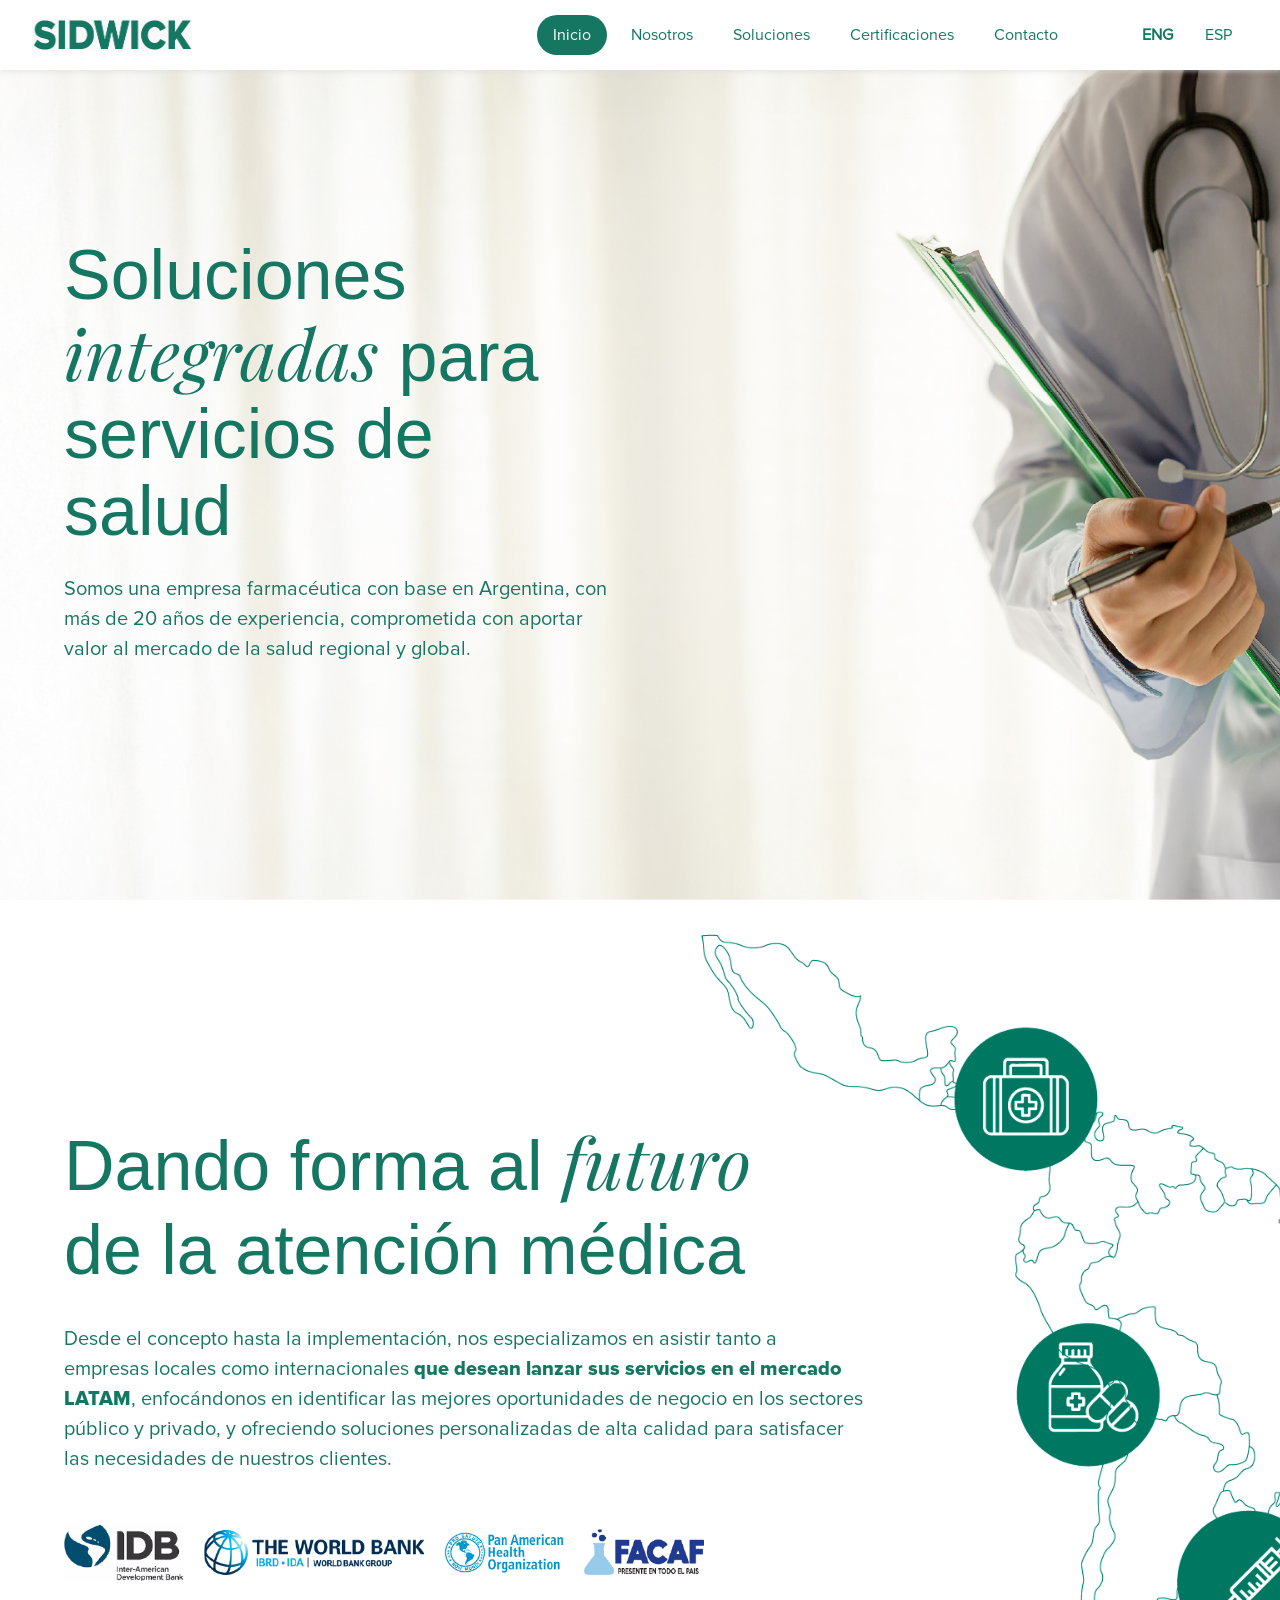
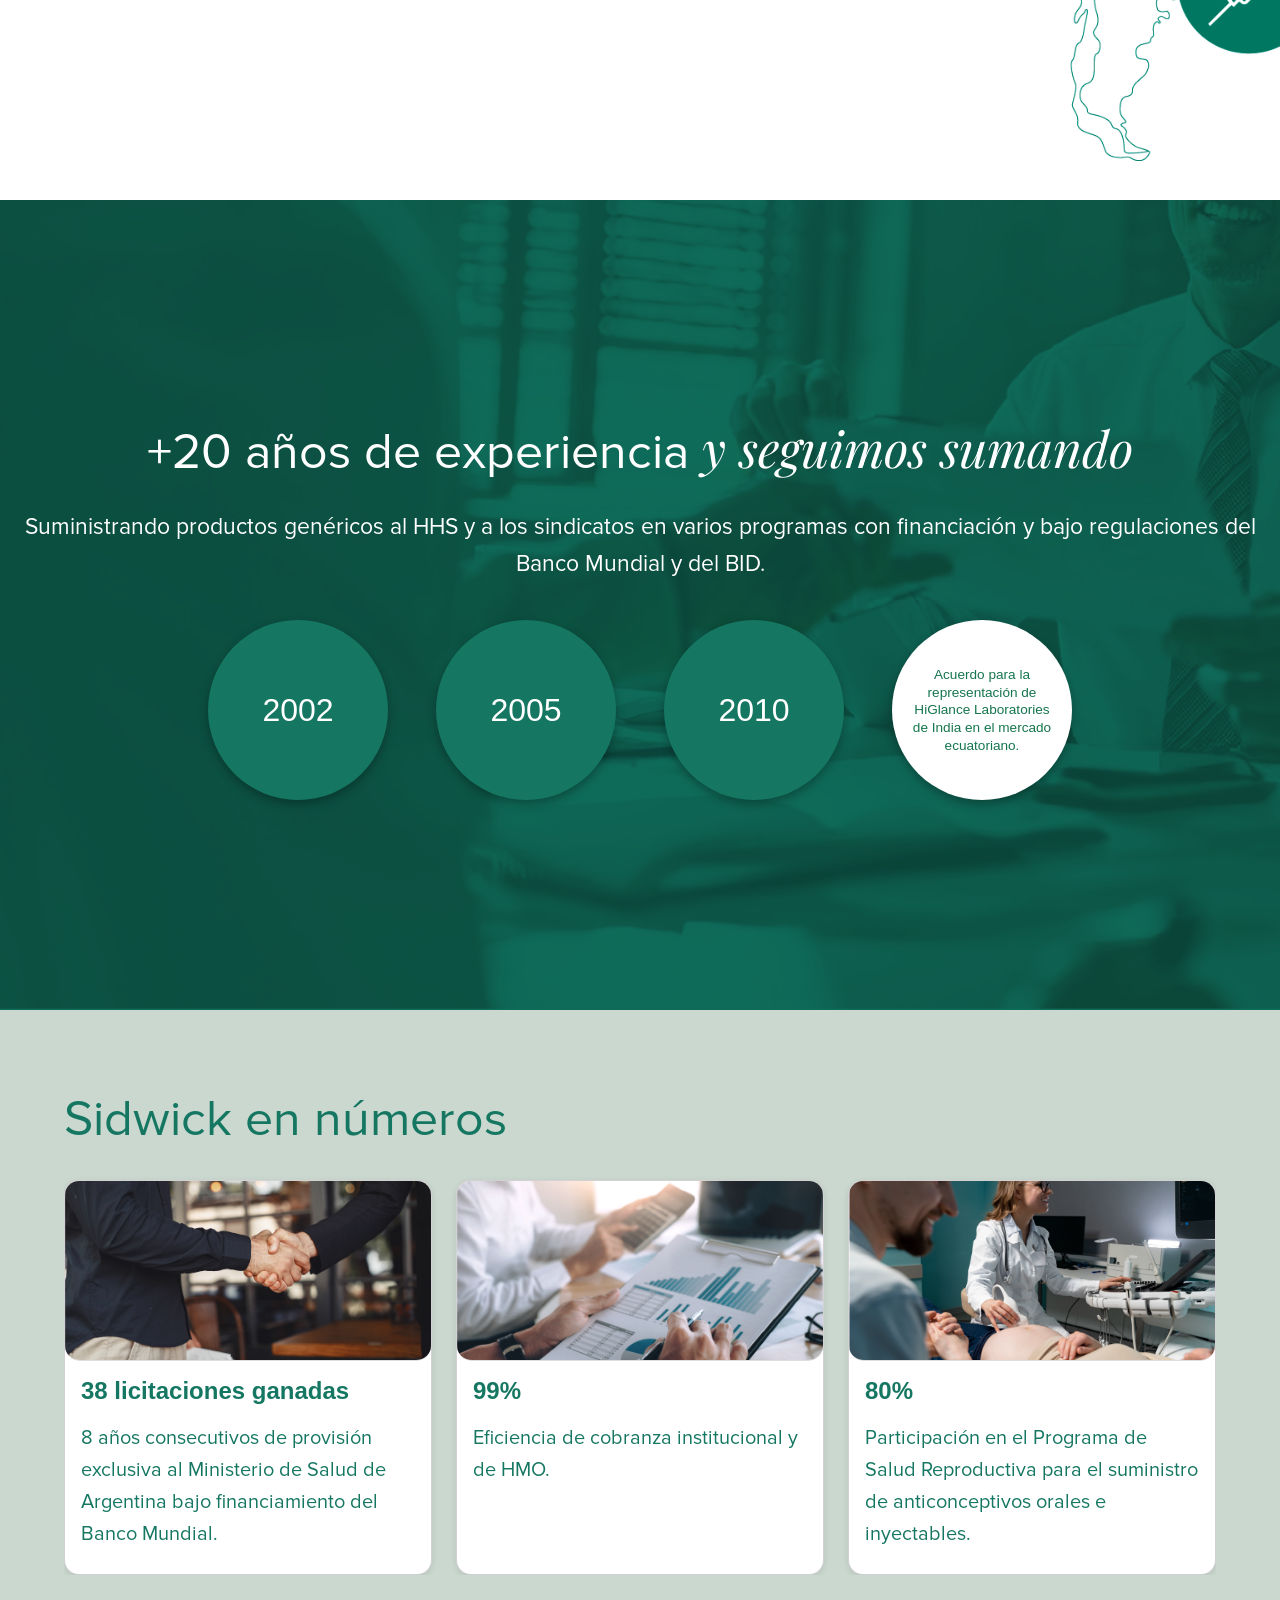
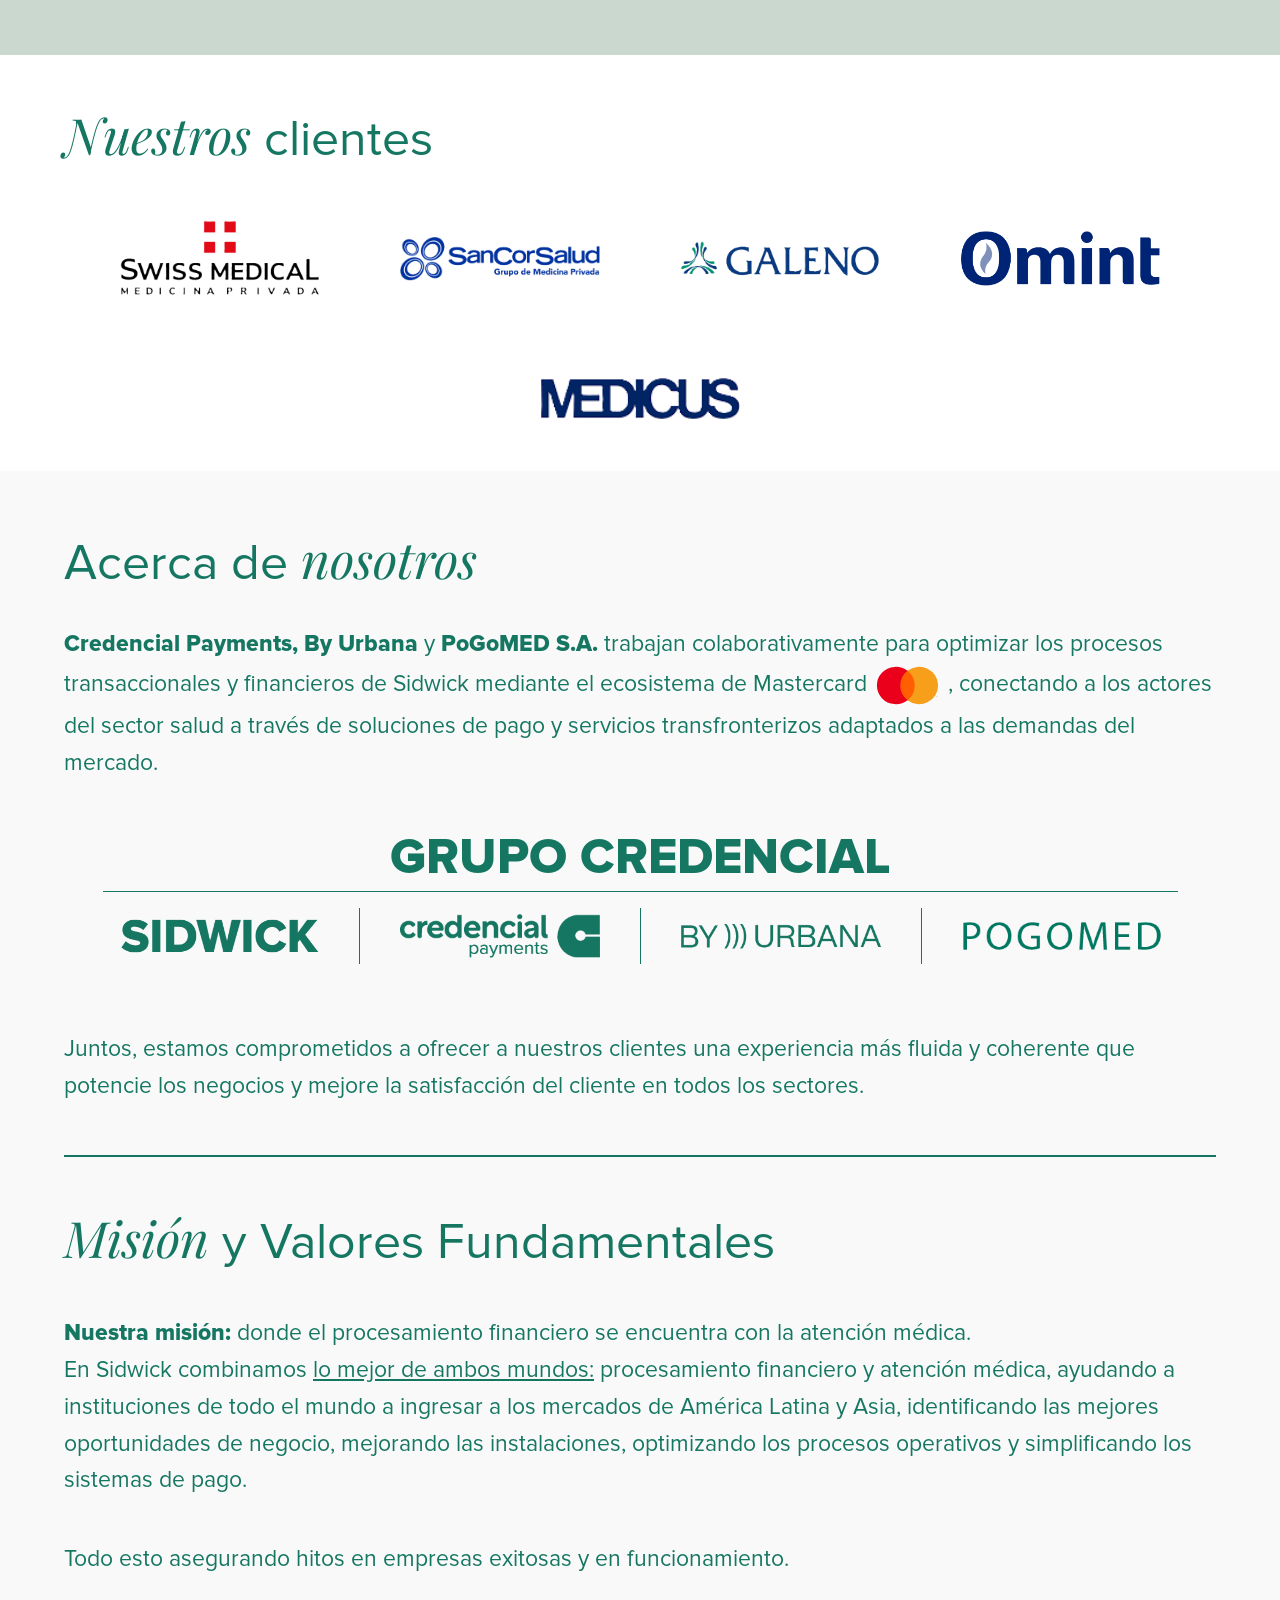
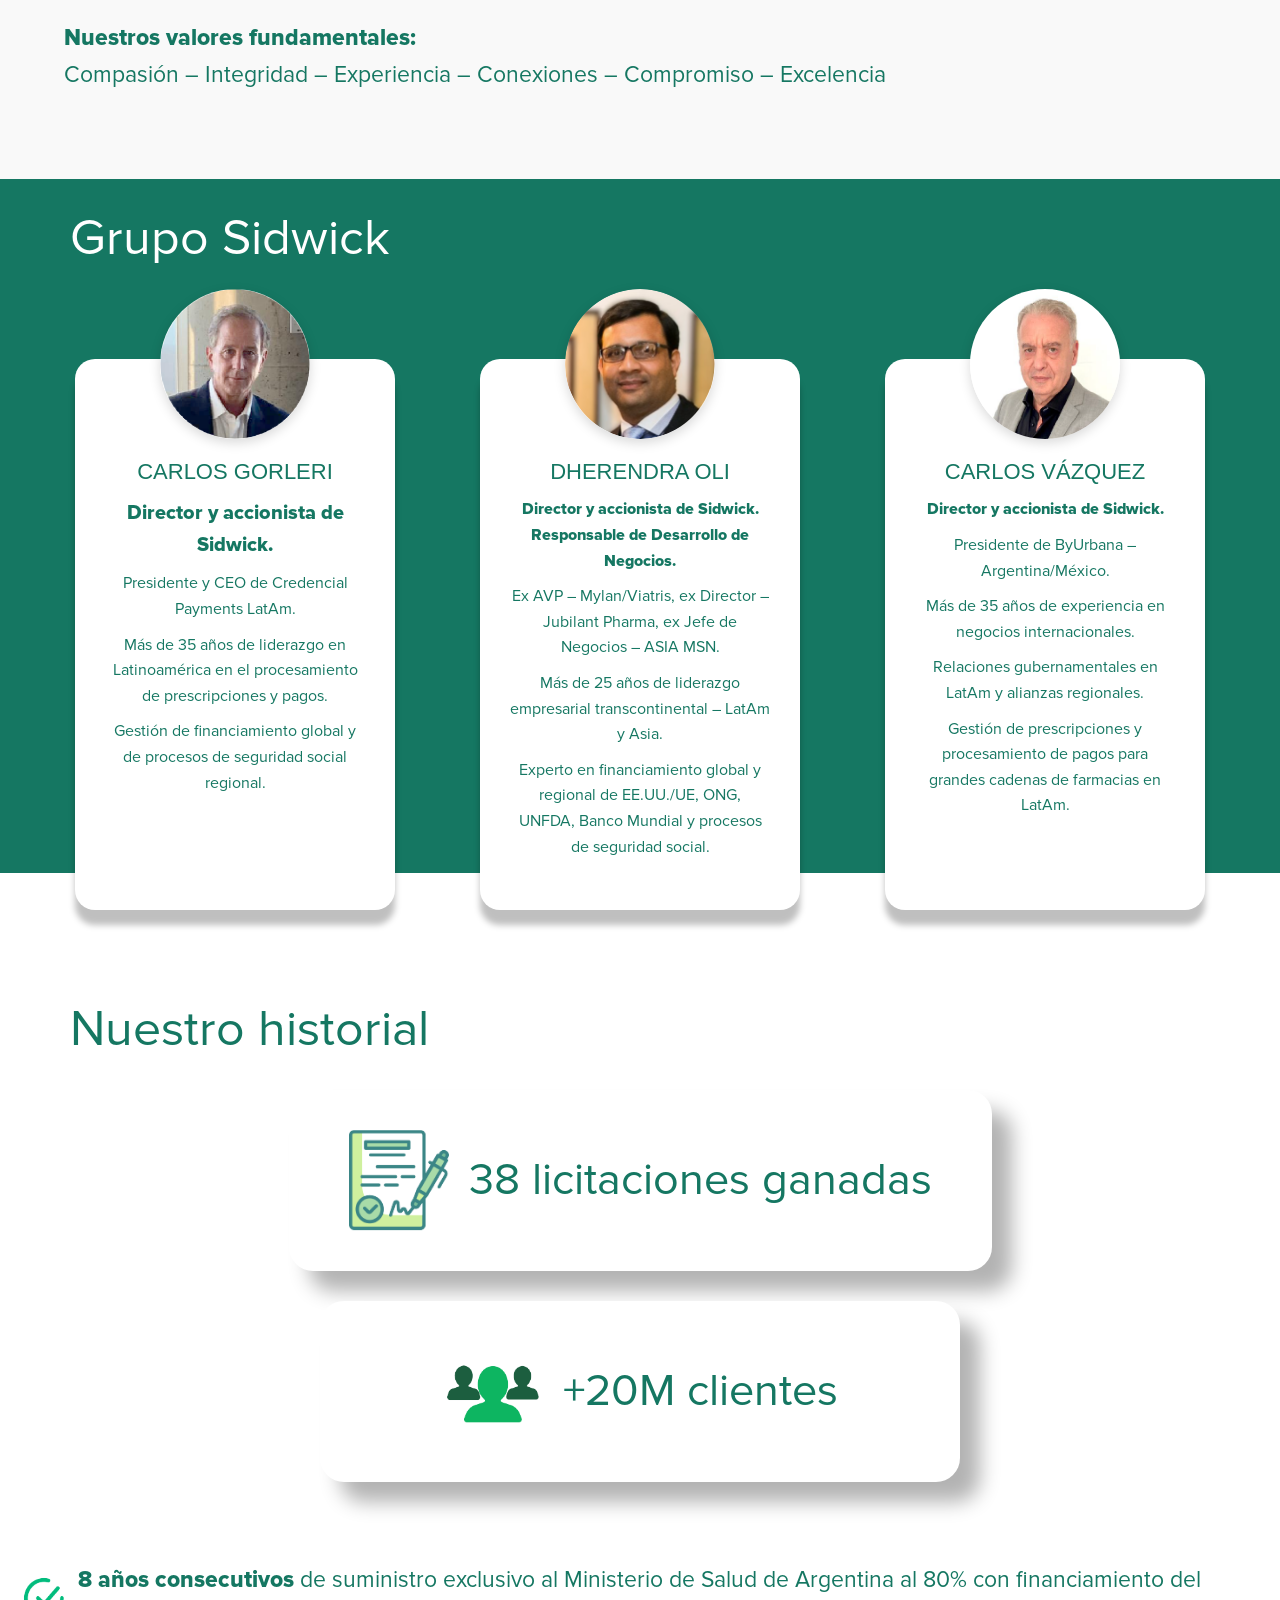
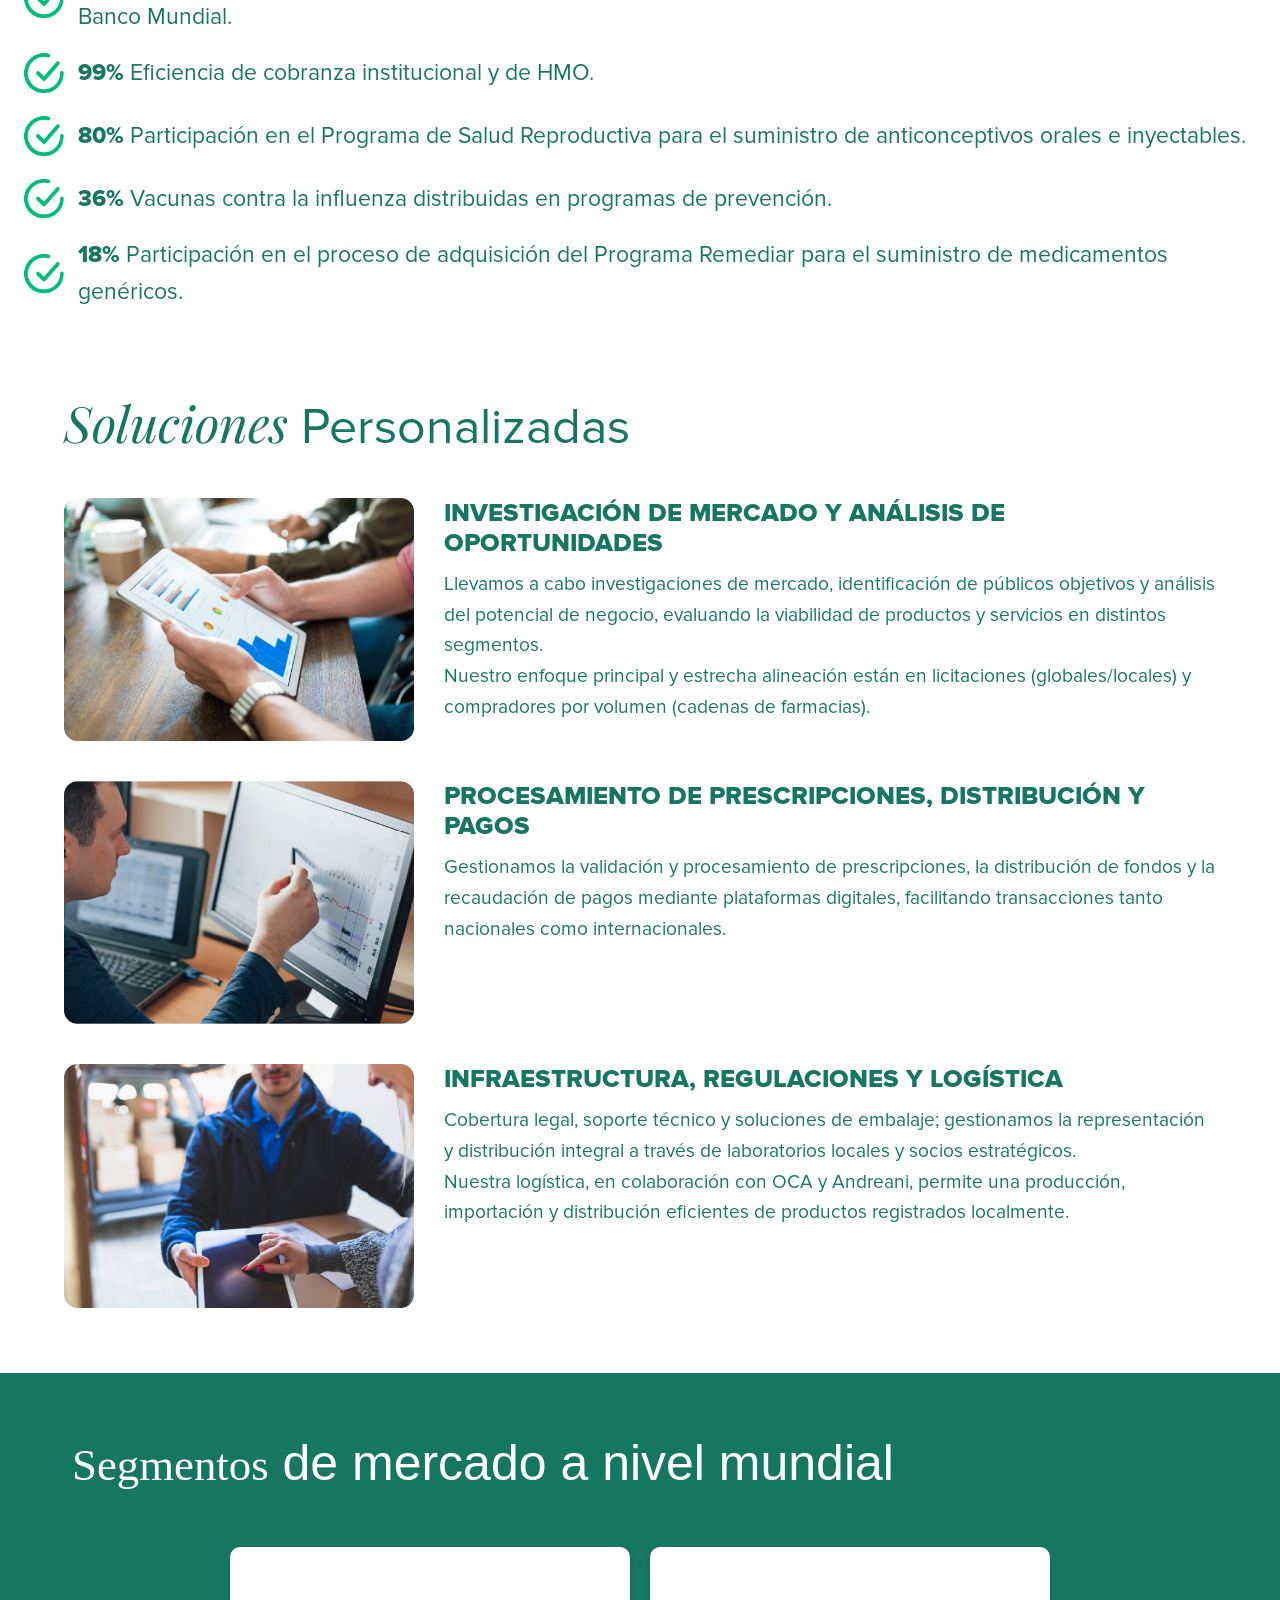
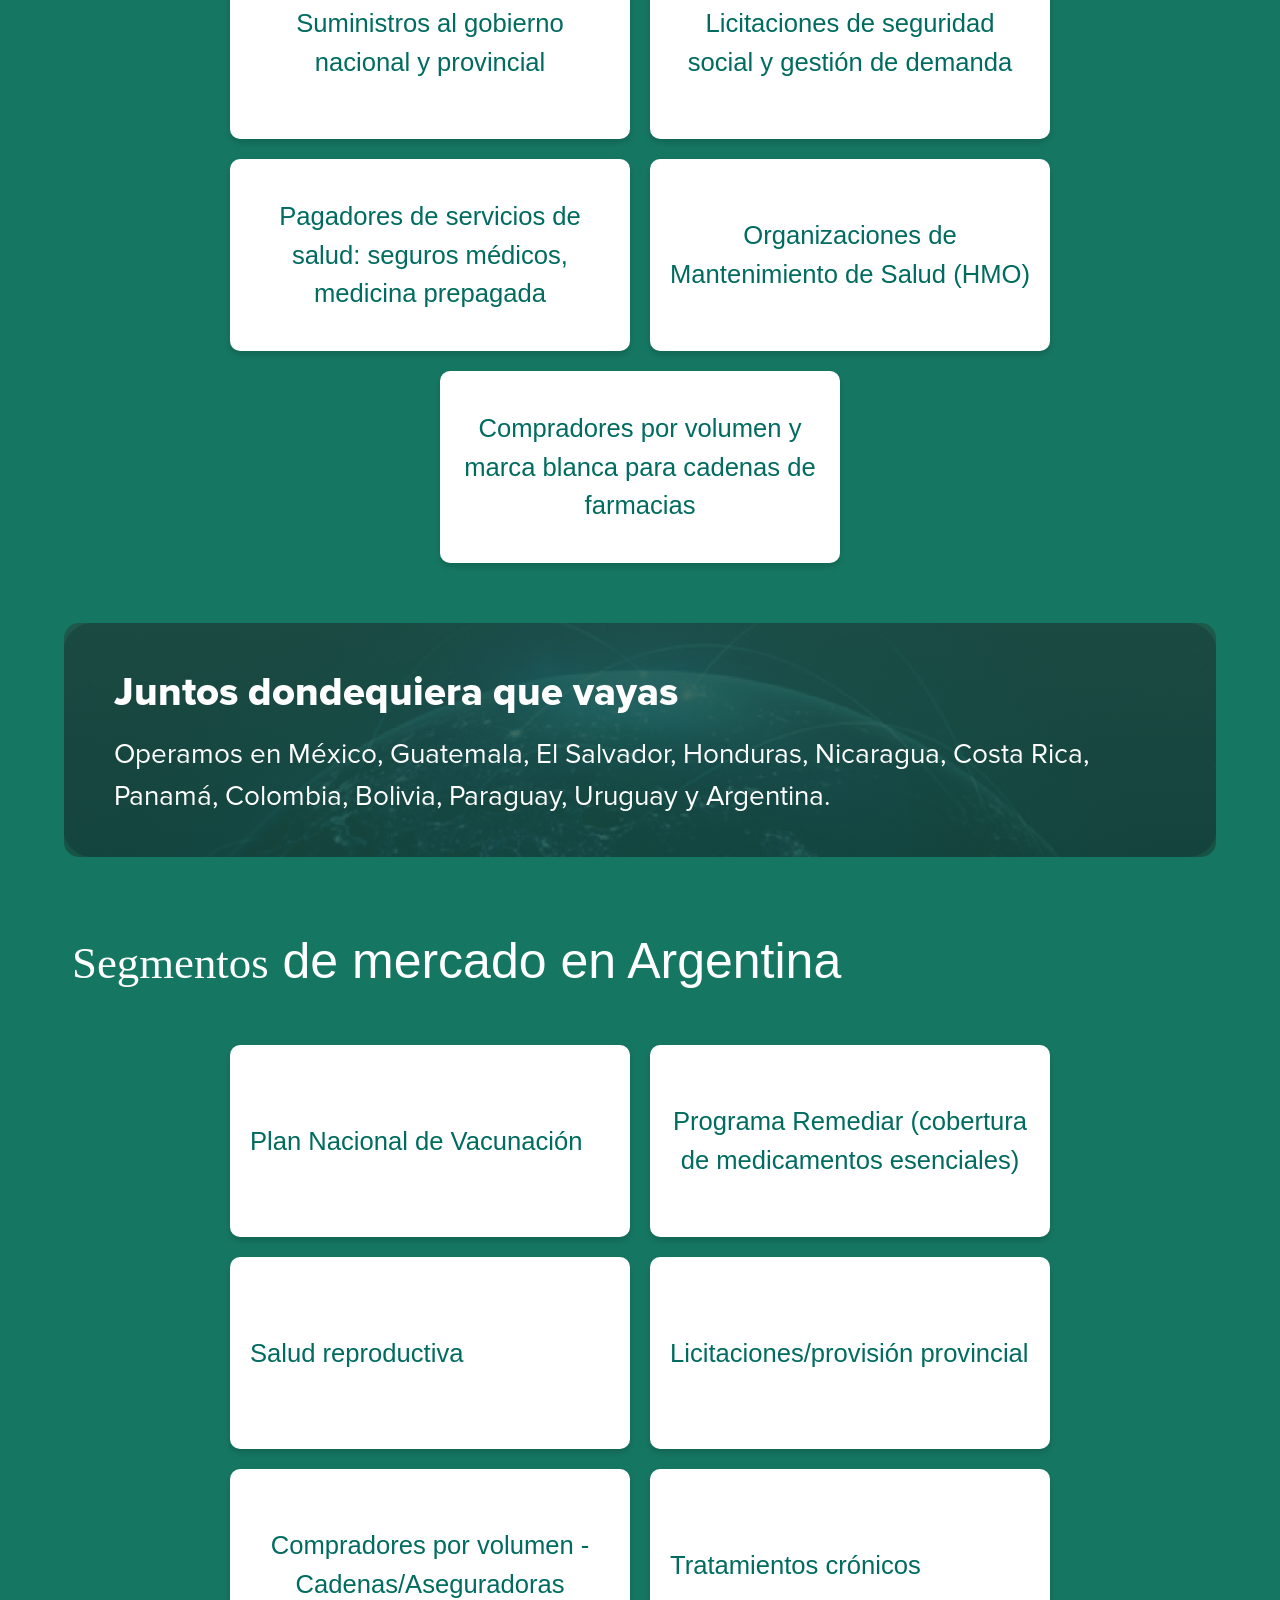
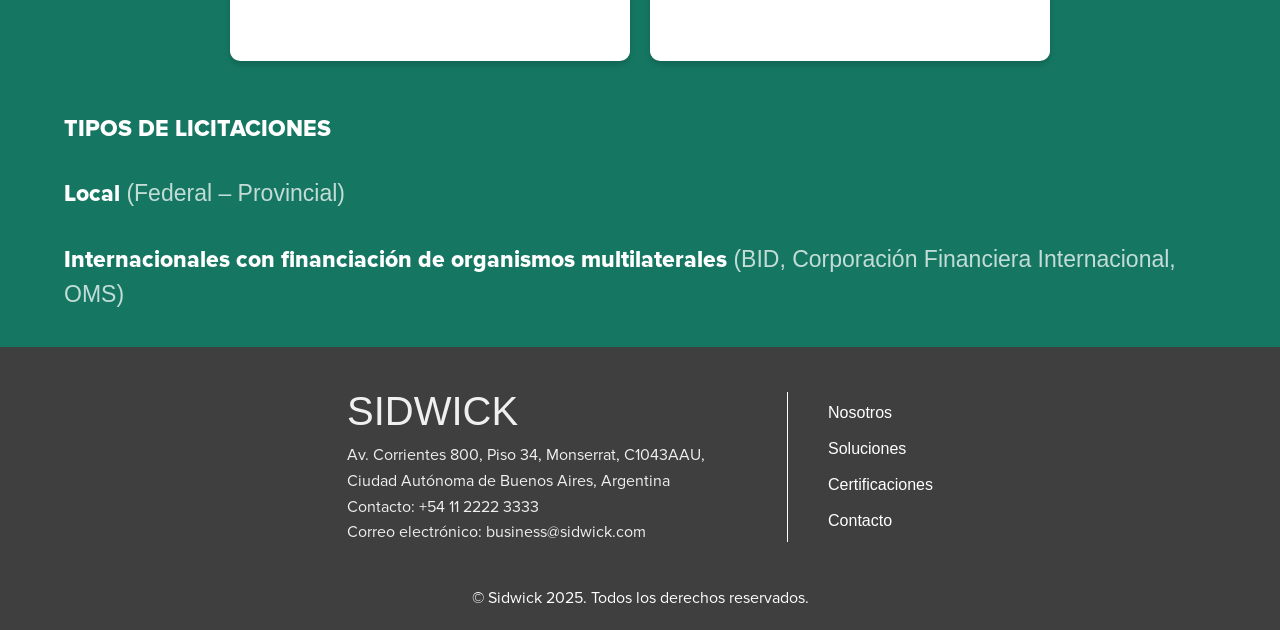
==== index-es.html @ 3ba82e55 "altera~ção nas fontes" ====
<!DOCTYPE html>
<html lang="es" && lang="es">

<head>
    <meta charset="UTF-8">
    <meta name="viewport" content="width=device-width, initial-scale=1.0">
    <meta http-equiv="X-UA-Compatible" content="IE=edge" />
    <meta name="description" content="Sidwick - Integrated solutions for health services">
    <meta name="keywords" content="Sidwick, Health Services, Solutions, Pharmaceuticals, Healthcare">
    <meta name="author" content="Sidwick Team">
    <meta name="theme-color" content="#157762;">

    <!-- Nome e imagem da guia -->
    <title>Sidwick</title>
    <link rel="icon" href="./images/favicon.png" type="image/png">

    <!-- Animação -->
    <link href="https://cdn.jsdelivr.net/npm/bootstrap@5.3.3/dist/css/bootstrap.min.css" rel="stylesheet">

    <!-- Preloads -->

    <!-- CSS -->
    <link rel="stylesheet" href="./css/header.css">
    <link rel="stylesheet" href="./css/main.css">
    <link rel="stylesheet" href="./css/home.css">
    <link rel="stylesheet" href="./css/about-us.css">
    <link rel="stylesheet" href="./css/solutions.css">
    <link rel="stylesheet" href="./css/certifications.css">
    <link rel="stylesheet" href="./css/footer.css">
</head>

<body>
    <header id="nav">
        <div class="image-logo-nav">
            <a href="index.html" target="_self">
                <img src="./images/logo.png" alt="Logotipo de Sidwick" title="Logotipo de Sidwick">
            </a>
        </div>
        <nav id="menu">
            <div class="menu-content">
                <ul class="navbar-list">
                    <li class="active"><a href="#home" target="_self">Inicio</a></li>
                    <li><a href="#about-us" target="_self">Nosotros</a></li>
                    <li><a href="#solutions" target="_self">Soluciones</a></li>
                    <li><a href="#certifications" target="_self">Certificaciones</a></li>
                    <li><a href="#footer" target="_self">Contacto</a></li>
                </ul>
                <div class="language-selector">
                    <button class="language-button selected" data-lang="en" id="btn-en">ENG</button>
                    <div class="language-divider"></div>
                    <button class="language-button" data-lang="es" id="btn-es">ESP</button>
                </div>
            </div>
        </nav>
        <button id="buttonMobile">&#9776;</button>
    </header>

    <main>
        <section class="home" id="home">
            <!-- Sección 1 -->
            <section class="home-1">
                <div class="overlay-text overlay-text-1 overlay-text-es">
                    <h1 class="highlight">Soluciones <span class="font-style">integradas</span> para servicios de salud
                    </h1>
                    <br>
                    <p class="highlight">Somos una empresa farmacéutica con base en Argentina, con más de 20 años de
                        experiencia, comprometida con aportar valor al mercado de la salud regional y global.</p>
                </div>
            </section>

            <!-- Sección 2 -->
            <section class="home-2">
                <div class="overlay-text-2">
                    <h1 class="highlight">Dando forma al <span class="font-style">futuro<br /></span> de la atención
                        médica</h1>
                    <br>
                    <p class="highlight">Desde el concepto hasta la implementación, nos especializamos en asistir tanto
                        a empresas locales como internacionales<span class="negrito"> que desean lanzar sus servicios en
                            el mercado LATAM</span>, enfocándonos en identificar las mejores oportunidades de negocio en
                        los sectores público y privado, y ofreciendo soluciones personalizadas de alta calidad para
                        satisfacer las necesidades de nuestros clientes.</p>
                    <div class="icons-home-2">
                        <div class="icons-intern">
                            <img class="icons" src="./images/icon1.png" alt="">
                            <img class="twb" src="./images/icon2.png" alt="">
                        </div>
                        <div class="icons-intern">
                            <img class="icons" src="./images/icon3.png" alt="">
                            <img class="icons" src="./images/icon4.png" alt="">
                        </div>
                    </div>
                </div>
            </section>

            <!-- Sección 3 -->
            <section class="home-3">
                <div class="background-overlay"></div>
                <div class="overlay-text">
                    <div class="text-content">
                        <h2>+20 años de experiencia <span class="font-style">y seguimos sumando</span></h2>
                        <p>Suministrando productos genéricos al HHS y a los sindicatos en varios programas con
                            financiación y bajo regulaciones del Banco Mundial y del BID.</p>
                        <div class="circle-container">
                            <!-- 2002 sin reverso -->
                            <div class="flip-card">
                                <div class="flip-inner">
                                    <div class="flip-front circle circle1">2002</div>
                                    <div class="flip-back circle circle-back--empty">text</div>
                                </div>
                            </div>
                            <!-- 2005 sin reverso -->
                            <div class="flip-card">
                                <div class="flip-inner">
                                    <div class="flip-front circle circle2">2005</div>
                                    <div class="flip-back circle circle-back--empty">text</div>
                                </div>
                            </div>
                            <!-- 2010 sin reverso -->
                            <div class="flip-card">
                                <div class="flip-inner">
                                    <div class="flip-front circle circle3">2010</div>
                                    <div class="flip-back circle">text</div>
                                </div>
                            </div>
                            <!-- último: reverso con texto -->
                            <div class="flip-card">
                                <div class="flip-inner">
                                    <div class="flip-front circle circle4">Acuerdo para la representación de HiGlance
                                        Laboratories de India en el mercado ecuatoriano.</div>
                                    <div class="flip-back circle circle4" style="background-color: #157762;">
                                        <p style="font-size: 32px;color: #ffffff;">2025</p>
                                    </div>
                                </div>
                            </div>
                        </div>
                    </div>
                </div>
            </section>

            <!-- Sección 4 -->
            <section class="home-4">
                <div id="sidwickCarousel" class="carousel slide" data-bs-interval="6000" data-bs-pause="true">
                    <div class="carousel-inner">
                        <h2>Sidwick en números</h2>
                        <!-- Slide 1 -->
                        <div class="carousel-item active">
                            <div class="cards-grid">
                                <div class="card">
                                    <img src="./images/img4.png" alt="38 licitaciones ganadas">
                                    <h3>38 licitaciones ganadas</h3>
                                    <p>8 años consecutivos de provisión exclusiva al Ministerio de Salud de Argentina
                                        bajo financiamiento del Banco Mundial.</p>
                                </div>
                                <div class="card">
                                    <img src="./images/img5.png" alt="99%">
                                    <h3>99%</h3>
                                    <p>Eficiencia de cobranza institucional y de HMO.</p>
                                </div>
                                <div class="card">
                                    <img src="./images/img6.png" alt="80%">
                                    <h3>80%</h3>
                                    <p>Participación en el Programa de Salud Reproductiva para el suministro de
                                        anticonceptivos orales e inyectables.</p>
                                </div>
                            </div>
                        </div>
                        <!-- Slide 2 -->
                        <div class="carousel-item">
                            <div class="cards-grid">
                                <div class="card">
                                    <img src="./images/img4.png" alt="38 licitaciones ganadas">
                                    <h3>38 licitaciones ganadas</h3>
                                    <p>8 años consecutivos de provisión exclusiva al Ministerio de Salud de Argentina
                                        bajo financiamiento del Banco Mundial.</p>
                                </div>
                                <div class="card">
                                    <img src="./images/img5.png" alt="99%">
                                    <h3>99%</h3>
                                    <p>Eficiencia de cobranza institucional y de HMO.</p>
                                </div>
                                <div class="card">
                                    <img src="./images/img6.png" alt="80%">
                                    <h3>80%</h3>
                                    <p>Participación en el Programa de Salud Reproductiva para el suministro de
                                        anticonceptivos orales e inyectables.</p>
                                </div>
                            </div>
                        </div>
                        <!-- Slide 3 -->
                        <div class="carousel-item">
                            <div class="cards-grid">
                                <div class="card">
                                    <img src="./images/img4.png" alt="38 licitaciones ganadas">
                                    <h3>38 licitaciones ganadas</h3>
                                    <p>8 años consecutivos de provisión exclusiva al Ministerio de Salud de Argentina
                                        bajo financiamiento del Banco Mundial.</p>
                                </div>
                                <div class="card">
                                    <img src="./images/img5.png" alt="99%">
                                    <h3>99%</h3>
                                    <p>Eficiencia de cobranza institucional y de HMO.</p>
                                </div>
                                <div class="card">
                                    <img src="./images/img6.png" alt="80%">
                                    <h3>80%</h3>
                                    <p>Participación en el Programa de Salud Reproductiva para el suministro de
                                        anticonceptivos orales e inyectables.</p>
                                </div>
                            </div>
                        </div>
                    </div>
                </div>
            </section>

            <!-- Sección 5 -->
            <section class="home-5">
                <div class="overlay-text-2">
                    <h2><span class="font-style">Nuestros</span> clientes</h2>
                </div>
                <div class="gallery">
                    <img src="./images/logo-swiss-medical.png" alt="Swiss Medical">
                    <img src="./images/logo-sancor-salud.webp" alt="Sancor Salud">
                    <img src="./images/logo-galeno.png" alt="Galeno">
                    <img src="./images/logo-omint.png" alt="Omint">
                    <img src="./images/logo-medicus.png" alt="Medicus">
                </div>
            </section>
        </section>

        <!-- Sobre nosotros -->
        <section class="about-us" id="about-us">
            <section class="about-us-first-container">
                <div class="about-us-header">
                    <h2>Acerca de <span class="font-style">nosotros</span></h2>
                    <p><span class="negrito">Credencial Payments, By Urbana</span> y <span class="negrito">PoGoMED
                            S.A.</span> trabajan colaborativamente para optimizar los procesos transaccionales y
                        financieros de Sidwick mediante el ecosistema de Mastercard<span class="icon-mastercard"><img
                                src="./images/mc_symbol.svg" alt="" aria-hidden="true"></span>, conectando a los actores
                        del sector salud a través de soluciones de pago y servicios transfronterizos adaptados a las
                        demandas del mercado.</p>
                </div>
                <section class="about-us-first-section">
                    <h3 class="about-us-title">GRUPO CREDENCIAL</h3>
                    <div class="about-us-logos">
                        <img src="./images/logo.png" alt="Credencial Payments" />
                        <div class="about-us-vdivider"></div>
                        <img src="./images/img-credencial.png" alt="Credencial Payments" />
                        <div class="about-us-vdivider"></div>
                        <img src="./images/img-byurbana.png" alt="By Urbana" />
                        <div class="about-us-vdivider"></div>
                        <img src="./images/img-pogomed.png" alt="Pogomed" />
                    </div>
                </section>
                <div class="about-us-text">
                    <p class="line">Juntos, estamos comprometidos a ofrecer a nuestros clientes una experiencia más
                        fluida y coherente que potencie los negocios y mejore la satisfacción del cliente en todos los
                        sectores.</p>
                </div>
            </section>

            <!-- Misión y Valores Fundamentales -->
            <section class="about-us-second-container">
                <div class="about-us-second-header font-es">
                    <h2><span class="font-style">Misión</span> y Valores Fundamentales</h2>
                    <div class="text-content" style="font-size: 23px;">
                        <p style="font-size: 23px;"><span class="negrito">Nuestra misión:</span> donde el procesamiento financiero se encuentra
                            con la atención médica.<br>En Sidwick combinamos <u>lo mejor de ambos mundos:</u>
                            procesamiento financiero y atención médica, ayudando a instituciones de todo el mundo a
                            ingresar a los mercados de América Latina y Asia, identificando las mejores oportunidades de
                            negocio, mejorando las instalaciones, optimizando los procesos operativos y simplificando
                            los sistemas de pago.</p>
                    </div>
                    <div class="text-content" style="font-size: 23px;">
                        <p style="font-size: 23px;">Todo esto asegurando hitos en empresas exitosas y en funcionamiento.</p>
                    </div>
                    <div class="text-content" style="font-size: 23px;">
                        <p style="font-size: 23px;"><span class="negrito">Nuestros valores fundamentales:</span><br>Compasión – Integridad –
                            Experiencia – Conexiones – Compromiso – Excelencia</p>
                    </div>
                </div>
            </section>

            <!-- Grupo Sidwick -->
            <section class="group">
                <h2>Grupo Sidwick</h2>
                <div class="perfil">
                    <div class="person">
                        <img src="./images/perfil1.png" alt="Carlos Gorleri">
                        <h3>CARLOS GORLERI</h3>
                        <p class="negrito" style="font-size:20px; font-weight: bold;">Director y accionista de Sidwick.
                        </p>
                        <p>Presidente y CEO de Credencial Payments LatAm.</p>
                        <p>Más de 35 años de liderazgo en Latinoamérica en el procesamiento de prescripciones y pagos.
                        </p>
                        <p>Gestión de financiamiento global y de procesos de seguridad social regional.</p>
                    </div>
                    <div class="person">
                        <img src="./images/perfil2.png" alt="Dherendra Oli">
                        <h3>DHERENDRA OLI</h3>
                        <p class="negrito">Director y accionista de Sidwick. Responsable de Desarrollo de Negocios.</p>
                        <p>Ex AVP – Mylan/Viatris, ex Director – Jubilant Pharma, ex Jefe de Negocios – ASIA MSN.</p>
                        <p>Más de 25 años de liderazgo empresarial transcontinental – LatAm y Asia.</p>
                        <p>Experto en financiamiento global y regional de EE.UU./UE, ONG, UNFDA, Banco Mundial y
                            procesos de seguridad social.</p>
                    </div>
                    <div class="person">
                        <img src="./images/perfil3.png" alt="Carlos Vázquez">
                        <h3>CARLOS VÁZQUEZ</h3>
                        <p class="negrito">Director y accionista de Sidwick.</p>
                        <p>Presidente de ByUrbana – Argentina/México.</p>
                        <p>Más de 35 años de experiencia en negocios internacionales.</p>
                        <p>Relaciones gubernamentales en LatAm y alianzas regionales.</p>
                        <p>Gestión de prescripciones y procesamiento de pagos para grandes cadenas de farmacias en
                            LatAm.</p>
                    </div>
                </div>
            </section>

            <!-- Nuestro historial -->
            <section class="our-track-record">
                <h2>Nuestro historial</h2>
                <div class="stats">
                    <div class="stat-box">
                        <img src="./images/sticky-contract.png" alt="Icono de licitaciones" class="stat-icon" />
                        <span>38 licitaciones ganadas</span>
                    </div>
                    <div class="stat-box">
                        <img src="./images/sticky-group.png" alt="Icono de clientes" class="stat-icon" />
                        <span>+20M clientes</span>
                    </div>
                </div>
                <ul class="track-items">
                    <li class="teste">
                        <img src="./images/sticky-check.png" alt="icono de check" class="check-icon">
                        <p><span class="negrito">8 años consecutivos</span> de suministro exclusivo al Ministerio de
                            Salud de Argentina al 80% con financiamiento del Banco Mundial.</p>
                    </li>
                    <li>
                        <img src="./images/sticky-check.png" alt="icono de check" class="check-icon">
                        <p><span class="negrito">99%</span> Eficiencia de cobranza institucional y de HMO.</p>
                    </li>
                    <li>
                        <img src="./images/sticky-check.png" alt="icono de check" class="check-icon">
                        <p><span class="negrito">80%</span> Participación en el Programa de Salud Reproductiva para el
                            suministro de anticonceptivos orales e inyectables.</p>
                    </li>
                    <li>
                        <img src="./images/sticky-check.png" alt="icono de check" class="check-icon">
                        <p><span class="negrito">36%</span> Vacunas contra la influenza distribuidas en programas de
                            prevención.</p>
                    </li>
                    <li>
                        <img src="./images/sticky-check.png" alt="icono de check" class="check-icon">
                        <p><span class="negrito">18%</span> Participación en el proceso de adquisición del Programa
                            Remediar para el suministro de medicamentos genéricos.</p>
                    </li>
                </ul>
            </section>
        </section>

        <!-- Soluciones personalizadas -->
        <section class="solutions font-es" id="solutions">
            <h2 style="font-size: 50px;"><span class="font-style">Soluciones</span> Personalizadas</h2>
            <div class="solution-item">
                <img src="./images/img-solutions-1.png" alt="mercado">
                <div class="text-content">
                    <h3 class="negrito">Investigación de Mercado y Análisis de Oportunidades</h3>
                    <p>Llevamos a cabo investigaciones de mercado, identificación de públicos objetivos y análisis del
                        potencial de negocio, evaluando la viabilidad de productos y servicios en distintos
                        segmentos.<br>Nuestro enfoque principal y estrecha alineación están en licitaciones
                        (globales/locales) y compradores por volumen (cadenas de farmacias).</p>
                </div>
            </div>
            <div class="solution-item">
                <img src="./images/img-solutions-2.png" alt="negocios">
                <div class="text-content">
                    <h3 class="negrito">Procesamiento de Prescripciones, Distribución y Pagos</h3>
                    <p>Gestionamos la validación y procesamiento de prescripciones, la distribución de fondos y la
                        recaudación de pagos mediante plataformas digitales, facilitando transacciones tanto nacionales
                        como internacionales.</p>
                </div>
            </div>
            <div class="solution-item">
                <img src="./images/img-solutions-3.png" alt="infraestructura">
                <div class="text-content">
                    <h3 class="negrito">Infraestructura, Regulaciones y Logística</h3>
                    <p>Cobertura legal, soporte técnico y soluciones de embalaje; gestionamos la representación y
                        distribución integral a través de laboratorios locales y socios estratégicos.<br>Nuestra
                        logística, en colaboración con OCA y Andreani, permite una producción, importación y
                        distribución eficientes de productos registrados localmente.</p>
                </div>
            </div>
        </section>

        <!-- Segmentos de mercado a nivel mundial -->
        <section class="certifications" id="certifications">
            <h2><span class="font-pf">Segmentos</span> de mercado a nivel mundial</h2>
            <div class="MSW">
                <div class="boxes-container">
                    <div class="box">Suministros al gobierno nacional y provincial</div>
                    <div class="box">Licitaciones de seguridad social y gestión de demanda</div>
                    <div class="box">Pagadores de servicios de salud: seguros médicos, medicina prepagada</div>
                    <div class="box">Organizaciones de Mantenimiento de Salud (HMO)</div>
                    <div class="box">Compradores por volumen y marca blanca para cadenas de farmacias</div>
                </div>
            </div>
            <div class="together-box">
                <span style="font-size: 2.5rem;">Juntos dondequiera que vayas</span>
                <p>Operamos en México, Guatemala, El Salvador, Honduras, Nicaragua, Costa Rica, Panamá, Colombia,
                    Bolivia, Paraguay, Uruguay y Argentina.</p>
            </div>
            <h2><span class="font-pf">Segmentos</span> de mercado en Argentina</h2>
            <div class="MSA">
                <div class="boxes-container">
                    <div class="box">Plan Nacional de Vacunación</div>
                    <div class="box">Programa Remediar (cobertura de medicamentos esenciales)</div>
                    <div class="box">Salud reproductiva</div>
                    <div class="box">Licitaciones/provisión provincial</div>
                    <div class="box">Compradores por volumen - Cadenas/Aseguradoras</div>
                    <div class="box">Tratamientos crónicos</div>
                </div>
            </div>
            <div class="types">
                <p><span>TIPOS DE LICITACIONES</span></p>
                <p><span>Local</span> (Federal – Provincial)</p>
                <p><span>Internacionales con financiación de organismos multilaterales</span> (BID, Corporación
                    Financiera Internacional, OMS)</p>
            </div>
        </section>
    </main>

    <footer id="footer">
        <div class="footer-content">
            <div class="footer-left">
                <div class="footer-info">
                    <h3 class="logo-title">SIDWICK</h3>
                    <p>Av. Corrientes 800, Piso 34, Monserrat, C1043AAU, Ciudad Autónoma de Buenos Aires, Argentina</p>
                    <p>Contacto: +54 11 2222 3333</p>
                    <p>Correo electrónico: business@sidwick.com</p>
                </div>
                <div class="footer-separator"></div>
            </div>
            <div class="shortcuts">
                <button>Nosotros</button>
                <button>Soluciones</button>
                <button>Certificaciones</button>
                <button>Contacto</button>
            </div>
        </div>
        <div class="copyright">
            <p class="copyright">&copy; Sidwick 2025. Todos los derechos reservados.</p>
        </div>
    </footer>


    <script src="https://cdn.jsdelivr.net/npm/bootstrap@5.3.3/dist/js/bootstrap.bundle.min.js"></script>


    <script>
        const carouselEl = document.querySelector('#sidwickCarousel');
        const carousel = new bootstrap.Carousel(carouselEl, {
            interval: false,
            touch: true
        });

        const startZone = 0.3;
        const endZone = 0.7;
        let edgeInterval = null;
        let edgeTimeout = null;
        let currentZone = null;
        let isDragging = false;
        let startX = 0;

        function clearEdge() {
            if (edgeInterval) {
                clearInterval(edgeInterval);
                edgeInterval = null;
            }
            if (edgeTimeout) {
                clearTimeout(edgeTimeout);
                edgeTimeout = null;
            }
            currentZone = null;
        }


        function handleEdgeSlide(e) {
            // se for mobile/tablet (abaixo de 768px), não faz nada aqui
            if (window.innerWidth < 768) {
                clearEdge();
                return;
            }

            // caso contrário, segue o zone-slide normalmente
            const { left, width } = carouselEl.getBoundingClientRect();
            const x = e.clientX - left;
            const pct = x / width;

            let newZone = null;
            if (pct < startZone) newZone = 'left';
            else if (pct > endZone) newZone = 'right';

            if (newZone !== currentZone) {
                if (newZone) scheduleEdgeSlide(newZone);
                else clearEdge();
            }
        }

        carouselEl.addEventListener('mousemove', handleEdgeSlide);

        carouselEl.addEventListener('mouseleave', clearEdge);
        function scheduleEdgeSlide(newZone) {
            // limpa qualquer agendamento anterior
            clearEdge();
            currentZone = newZone;

            // aguarda 600ms antes de dar o primeiro slide
            edgeTimeout = setTimeout(() => {
                if (newZone === 'left') carousel.prev();
                if (newZone === 'right') carousel.next();

                // após o primeiro, dispara a cada 800ms
                edgeInterval = setInterval(() => {
                    if (newZone === 'left') carousel.prev();
                    else carousel.next();
                }, 1400);

            }, 600);
        }

        // mousemove → detecta zona e agenda slide
        carouselEl.addEventListener('mousemove', e => {
            if (isDragging) return;         // não dispara zona enquanto arrasta

            const { left, width } = carouselEl.getBoundingClientRect();
            const pct = (e.clientX - left) / width;
            let newZone = null;
            if (pct < startZone) newZone = 'left';
            else if (pct > endZone) newZone = 'right';

            if (newZone !== currentZone) {
                if (newZone) scheduleEdgeSlide(newZone);
                else clearEdge();
            }
        });

        // limpa ao sair
        carouselEl.addEventListener('mouseleave', clearEdge);

        // restaura drag/swipe (igual antes)
        carouselEl.addEventListener('mousedown', e => {
            isDragging = true;
            startX = e.clientX;
            clearEdge();
        });
        document.addEventListener('mouseup', () => { isDragging = false; });
        carouselEl.addEventListener('mousemove', e => {
            if (!isDragging) return;
            const dx = startX - e.clientX;
            if (Math.abs(dx) > 50) {
                dx > 0 ? carousel.next() : carousel.prev();
                isDragging = false;
            }
        });
        carouselEl.addEventListener('touchstart', e => {
            isDragging = true;
            startX = e.touches[0].clientX;
            clearEdge();
        }, { passive: true });
        carouselEl.addEventListener('touchend', e => {
            const dx = startX - e.changedTouches[0].clientX;
            if (Math.abs(dx) > 40) dx > 0 ? carousel.next() : carousel.prev();
            isDragging = false;
        });

        // IIFE para isolar o código
        (function () {
            // 1) Pegamos o container de idioma
            const langSelector = document.querySelector('.language-selector');
            if (!langSelector) {
                console.error('Não achei .language-selector no DOM');
                return;
            }

            // 2) Delegamos o clique
            langSelector.addEventListener('click', e => {
                const btn = e.target.closest('button');
                if (!btn) return;                    // se clicou fora de um botão, ignora
                const lang = btn.dataset.lang;       // lê o data-lang

                if (lang === 'es') {
                    window.location.href = 'index-es.html';
                }
                else if (lang === 'en') {
                    window.location.href = 'index.html';
                }
            });
        })();

    </script>

</body>


<script src="./js/menumobile.js"></script>
<script src="./js/navbar.js"></script>

</html>
---- css/header.css ----
#nav {
  background-color: white;
  padding: 15px 2rem;
  position: fixed;
  top: 0;
  left: 0;
  right: 0;
  display: flex;
  justify-content: space-between;
  align-items: center;
  z-index: 9999;
  box-shadow: 0 2px 4px rgba(218, 218, 218, 0.5);
  font-family: "Proxima Nova Regular", sans-serif;
}

.image-logo-nav {
  flex: 0 0 auto;
}

.image-logo-nav img {
  height: 2rem;
  width: 10rem;
}

#menu {
  flex: 1;
  display: flex;
  justify-content: flex-end;
  align-items: center;
}

#menu .menu-content {
  display: flex;
  align-items: center;
  justify-content: flex-end;
  gap: 2rem;
  width: 100%;
}

#menu ul {
  display: flex;
  justify-content: space-evenly;
  align-items: center;
  list-style: none;
  gap: 0.5rem;
}

nav ul {
  list-style: none;
  display: flex;
  gap: 10px;
  margin: 0;
  padding: 0;
}

nav ul li {
  border-radius: 20px;
  transition: background-color 0.3s ease, transform 0.3s ease;
}

nav ul li:hover {
  background-color: rgba(21, 119, 98, 0.1);
  transform: scale(1.05);
}

nav ul li.active {
  background-color: #157762;
}

nav ul li.active a {
  color: white;
}

nav ul li a {
  text-decoration: none;
  color: #157762;
  font-weight: 500;
  padding: 8px 16px;
  display: inline-block;
  border-radius: 20px;
  transition: color 0.3s ease;
}

nav .language-selector {
  margin-left: 20px;
  display: flex;
  align-items: center;
}

nav .language-button {
  color: #157762;
  padding: 8px 16px;
  border: none;
  border-radius: 4px;
  cursor: pointer;
  background-color: transparent;
  font-weight: normal;
  transition: background-color 0.3s ease, color 0.3s ease, font-weight 0.3s ease;
}

nav .language-button.selected {
  background-color: transparent;
  color: var(--primary);
  font-weight: bold;
}

nav .language-button:hover {
  background-color: var(--primary);
  color: white;
}

#buttonMobile {
  display: none;
  flex: 0 0 auto;
  background: none;
  border: none;
  font-size: 1.8rem;
  color: var(--primary);
  cursor: pointer;
}

@media (max-width: 940px) {
  #nav {
    flex-direction: row;
    align-items: center;
    justify-content: space-between;
    padding: 15px;
  }

  #menu {
    flex-direction: column;
    position: absolute;
    top: 57px;
    left: 0;
    width: 100%;
    background-color: var(--white);
    max-height: 0;
    overflow: hidden;
    transition: max-height 0.6s ease;
    box-shadow: 0 2px 4px rgba(0, 0, 0, 0.1);
    text-align: center;
    align-items: center;
    padding: 0 1rem;
  }

  #menu .menu-content {
    padding: 1rem;
    flex-direction: column;
    align-items: center;

    width: 100%;
    gap: 0.25rem;
  }

  #nav.active #menu {
    max-height: 400px;
  }

  #menu .navbar-list {
    display: flex;
    flex-direction: column;
    align-items: center;
    margin: 0;
    padding: 0;
  }

  #menu .navbar-list li {
    width: 100%;
    display: flex;
    justify-content: center;
  }

  #menu .navbar-list li a {
    display: inline-block;
    padding: 0.2rem 0.5rem;
    font-size: 0.95rem;
    color: var(--primary);
    text-decoration: none;
    transition: background 0.3s ease;
    border-radius: 16px;
  }

  #menu .navbar-list li a:hover {
    background: rgba(21, 119, 98, 0.1);
  }

  #menu .navbar-list li.active a {
    background-color: var(--primary);
    color: var(--white);
  }

  .language-button.selected {
    font-weight: bold;
  }

  nav .language-selector {
    margin-left: 0;
  }

  #buttonMobile {
    display: flex;
  }
}
---- css/main.css ----
* {
  margin: 0;
  padding: 0;
}

@font-face {
  font-family: "Proxima Nova Regular";
  src: url("../Fonts/proxima-nova-regular.otf") format("opentype");
}

@font-face {
  font-family: "Proxima Nova Bold";
  src: url("../Fonts/proxima-nova-bold.otf") format("opentype");
}

@font-face {
  font-family: "Proxima Nova Extrabold";
  src: url("../Fonts/proxima-nova-extrabold.otf") format("opentype");
}

@font-face {
  font-family: "Myriad Pro Regular";
  src: url("../Fonts/MyriadPro-Regular.otf") format("opentype");
}

@font-face {
  font-family: "Playfair Display Regular";
  src: url("../Fonts/PlayfairDisplay-Regular.ttf") format("truetype");
}

@font-face {
  font-family: "Playfair Display Italic";
  src: url("../Fonts/PlayfairDisplay-Italic.ttf") format("truetype");
}

:root {
  --primary: #157762;
  --blue: rgb(0, 255, 255);
  --white: rgb(255, 255, 255);
  --white-low: rgb(220, 220, 220);
  --gray: rgb(60, 60, 60);
  --gray-line: rgb(145, 145, 145);
  --black: rgb(0, 0, 0);
  --black-mid: rgb(17, 17, 17);
  --black-initial: rgb(15, 15, 15);
  --black-end: rgb(30, 30, 30);
  --light-black: rgb(0, 0, 0, 0.7);
}

/* ========================
  VARIÁVEIS GLOBAIS
======================== */
:root {
  --color-primary: #157762;
  --color-white: #ffffff;
  --highlight-bg: #f7d4d4;

  --font-regular: "Proxima Nova Regular", sans-serif;
  --font-bold: "Proxima Nova Bold", sans-serif;
  --font-extra-bold: "Proxima Nova Extrabold", sans-serif;

  --fs-title: 2.375rem;
  --fs-h2: 2.1875rem;
  --fs-h2-tablet: 2rem;
  --fs-h2-mobile: 1.5rem;

  --fs-p: 1.25rem;
  --fs-p-tablet: 1.125rem;
  --fs-p-mobile: 0.875rem;

  --fs-name: 1.375rem;
  --fs-desc: 1rem;
  --fs-list: 1rem;

  --radius: 1.25rem;
  --radius-large: 1.5rem;

  --shadow-base: 0 4px 8px rgba(0, 0, 0, 0.1);
  --shadow-hover: 0 8px 20px rgba(0, 0, 0, 0.15);
  --shadow-stat: 20px 20px 20px rgba(0, 0, 0, 0.3);
}

/* ========================
  TIPOGRAFIA GLOBAL
======================== */
h2,
p {
  font-family: var(--font-regular);
  color: var(--color-primary);
  margin: 0;
}


/* Scrollbar*/
::-webkit-scrollbar {
  width: 7px;
}

::-webkit-scrollbar-thumb {
  background-color: var(--primary);
  border-radius: 5px;
}

::-webkit-scrollbar-track {
  background-color: var(--white-low);
}

.font-style {
  font-style: italic;
  font-family: "Playfair Display Italic", serif;
}

.negrito {
  font-weight: bold;
}

main {
  background-color: #f9f9f9;
  min-height: calc(100vh - 260px);
}

@media (max-width: 560px) {
  .overlay-text-es  {
    padding-top: 100px;
  }
  
}
---- css/home.css ----
/* ========== RESET GLOBAL ========== */
*,
*::before,
*::after {
  box-sizing: border-box;
  margin: 0;
  padding: 0;
}

body {
  font-family: "Proxima Nova", sans-serif;
  line-height: 1.5;
  color: #157762;
}

/* ========== UTILITÁRIOS ========== */

/* ========== HOME 1 ========== */
.home-1 {
  position: relative;
  display: flex;
  padding: 2vw 5vw;
  align-items: center;
  min-height: 100vh;
  background: url("../images/img1.png") center center / cover no-repeat;
}

.overlay-text-1 {
  max-width: 550px;
}
.overlay-text-2 {
  max-width: 800px;
}

.overlay-text h1 {
  margin: 0;
  line-height: 1.1;
}

.home-1 h1 {
  font-size: 70px;
}

.home-1 p {
  font-size: 20px;
}

/* ========== HOME 2 ========== */

.home-2 {
  position: relative;
  display: flex;
  align-items: center;
  padding: 2vw 5vw;
  min-height: 100vh;
  background: url("../images/img-bk.png") center center / cover no-repeat;
}

.icons-intern {
  display: flex;
  align-items: center;
  gap: 20px;
}

.home-2 h1 {
  font-size: 70px;
  /* font-size: clamp(2rem, 6vw, 3.5rem); */
}
.home-2 p {
  font-size: 20px;
}

.width-p {
  width: 80%;
}

.icons-home-2 {
  margin-top: 50px;
  margin-bottom: 50px;
  display: flex;
  flex-wrap: wrap;
  flex-direction: row;
  align-items: center;
  gap: 20px;
}

.twb {
  width: 220px;
}

.icons {
  width: 120px;
}

/* ========== HOME 3 ========== */
.home-3 {
  position: relative;
  display: flex;
  flex-direction: column;
  justify-content: center;
  align-items: center;
  min-height: 90vh;
  overflow: hidden;
  color: #fff;
}

.home-3 .background-overlay {
  position: absolute;
  inset: 0;
  background: url("../images/img3.png") center center / cover no-repeat;
  z-index: 1;
  background-color: #0f6b59;
  /* modo de mistura (tinta + foto) */
  background-blend-mode: multiply;
}

.home-3 .overlay-text {
  position: relative;
  z-index: 2;
  display: flex;
  flex-direction: column;
  align-items: center;
  padding: 2rem 1rem;
}

.home-3 .text-content {
  text-align: center;
}

.home-3 .text-content h2 {
  font-size: 50px;
  color: #fff;
}

.home-3 .text-content p {
  color: #fff;
  font-size: 23px;
}

.home-3 h2,
.home-3 p {
  padding: 0.5rem 0;
}

.flip-card {
  perspective: 1000px;
  /* mantém o mesmo tamanho dos seus .circle */
  width: clamp(160px, 20vw, 180px);
  height: clamp(160px, 20vw, 180px);
}

.flip-inner {
  position: relative;
  width: 100%;
  height: 100%;
  transition: transform 0.6s;
  transform-style: preserve-3d;
}

.flip-card:hover .flip-inner {
  transform: rotateY(180deg);
}

/* 4) faces front/back */
.flip-front,
.flip-back {
  position: absolute;
  top: 0;
  left: 0;
  width: 100%;
  height: 100%;
  backface-visibility: hidden; /* esconde o verso quando não está virado */
  border-radius: 50%;
  display: flex;
  align-items: center;
  justify-content: center;
  box-shadow: 0 4px 10px rgba(0, 0, 0, 0.3);
}

.flip-front {
  background-color: #157762;
  color: #fff;
}

.flip-back {
  transform: rotateY(180deg);
  background-color: #fff; /* ajuste conforme seu design */
  color: #15754e; /* texto verde */
  padding: 1rem; /* espaço interno */
  box-sizing: border-box;
  text-align: center;
  font-size: clamp(0.75rem, 1.2vw, 0.9rem);
  line-height: 1.3;
  overflow: hidden;
  display: -webkit-box;
  -webkit-line-clamp: 9;
  -webkit-box-orient: vertical;
}

.circle-container {
  margin-top: 30px;
  display: flex;
  flex-wrap: wrap;
  flex-direction: row;
  justify-content: center;
  gap: 3rem;
}

.circle-container-gap {
  margin-top: 50px;
}
.block {
  display: flex;
  gap: 3rem;
}
.circle {
  width: clamp(160px, 20vw, 180px);
  height: clamp(160px, 20vw, 180px);
  border-radius: 50%;
  display: flex;
  align-items: center;
  justify-content: center;
  text-align: center;
  padding: 1rem;
  font-size: 2rem;
  box-shadow: 0 4px 10px rgba(0, 0, 0, 0.3);
  flex-shrink: 0;
  overflow-wrap: break-word;
  word-break: break-word;
}

.circle1,
.circle2,
.circle3 {
  background-color: #157762;
  color: #fff;
}

.circle-back {
  font-size: 50px;
  background-color: #157762;
  color: #fff;
}

.circle4 {
  background-color: #ffffff;
  color: #15754e;
  display: flex;
  flex-direction: column;
  justify-content: center;
  align-items: center;
  text-align: center;
  padding: 1rem;
  font-size: 0.85rem;
  line-height: 1.3;
  width: clamp(160px, 20vw, 180px);
  height: clamp(160px, 20vw, 180px);
  border-radius: 50%;
  box-shadow: 0 4px 10px rgba(0, 0, 0, 0.3);
  overflow: hidden;
  word-break: break-word;
}

.home-3 .circle4 p {
  color: #15754e;
  margin: 0;
  padding: 0;
  font-size: clamp(0.75rem, 1.2vw, 0.9rem);
  line-height: 1.3;
  text-align: center;
  max-width: 90%;
  max-height: 100%;
  overflow: hidden;
  display: -webkit-box;
  -webkit-line-clamp: 9;
  -webkit-box-orient: vertical;
}

/* ========== HOME 4 ========== */
.home-4 {
  padding: 2vw 5vw;
  background-color: #cbd8cf;
}

#sidwickCarousel {
  overflow: visible;
  position: relative;
}

.home-4 h2 {
  font-size: 50px;
}

.home-4 {
  padding-top: 80px;
  padding-bottom: 80px;
}

.carousel-item {
  margin-top: 30px;
}

.cards-grid {
  display: grid;
  /* 3 colunas, mas cada uma nunca menor que 260px e cresce igualitária */
  grid-template-columns: repeat(auto-fit, minmax(150px, 1fr));
  gap: 1.5rem; /* espaçamento entre cards */
  max-width: 1200px;
  margin: 0 auto; /* centraliza na página */
}

.card {
  background: #ffffff;
  border-radius: 15px;
  overflow: hidden;
  box-shadow: 0 2px 6px rgba(0, 0, 0, 0.1);
  transition: transform 0.3s ease;
  cursor: pointer;
}

.card:hover {
  transform: translateY(-5px);
  box-shadow: 0 8px 20px rgba(0, 0, 0, 0.15);
}

.card img {
  display: block;
  width: 100%;
  height: 180px;
  border-radius: 0 0 15px 15px;
  object-fit: cover;
  border-bottom: 1px solid #ddd;
}

.card h3 {
  font-weight: bold;
  margin: 1rem;
  color: #157762;
  font-size: 1.5rem;
}

.card p {
  margin: 0 1rem 1.5rem;
  line-height: 1.6;
  color: #157762;
  font-size: 20px;
}

/* ========== HOME 5 ========== */
.home-5 {
  background: white;
  padding: 0 5vw;
}
.home-5 h2 {
  font-size: 50px;
}

.overlay-text-2 {
  padding-top: 50px;
}
.gallery {
  padding: 50px 0 50px;
  display: flex;
  flex-wrap: wrap;
  align-items: center;
  justify-content: center;
  gap: 5rem;
}

.gallery img {
  width: 200px;
}

/* ========== MEDIA QUERIES ========== */

@media (max-width: 1270px) {
  .home-2 {
    background-image: none;
    background-color: #ffffff;
  }
}

@media (max-width: 768px) {
  .home-2 .highlight {
    color: #157762;
    display: inline;
    border-radius: 2px;
  }
  .cards-grid {
    grid-template-columns: 1fr;
    width: 290px;
  }
}

@media (max-width: 520px) {
  .home-1,
  .home-2 {
    padding: 2rem 1rem;
  }

  .home-1 h1,
  .home-2 h1 {
    font-size: 60px;
  }
  .icons-intern {
    flex-direction: column; /* um ícone embaixo do outro */
    gap: 30px;
    margin: auto;
  }

  .circle-container,
  .block {
    flex-direction: column;
  }
}
---- css/about-us.css ----
/* ========================
  SEÇÃO: ABOUT US
======================== */

.about-us-header h2,
.about-us-second-container h2 {
  font-size: 50px; 
}

.about-us p,
.about-us-header p,
.about-us-second-container p {
  line-height: 1.6;
  color: var(--color-primary);
}

.about-us-header p,
.about-us-first-container p {
  font-size: 23px;
}

.about-us-first-container {
  padding-top: 2rem;
}
.about-us-text {
  padding: 2vw 5vw;
}
.line {
  padding-bottom: 50px;
  border-bottom: 2px solid var(--color-primary);
}

.icon-mastercard,
.icon-mastercard img {
  display: inline-block;
  vertical-align: middle; /* alinha o ícone no meio da linha de texto */
}

.icon-mastercard img {
  width: 3em; /* tamanho igual ao font‐size do texto */
  height: auto;
  margin: 0 0.25em; /* espaço antes e depois do logo */
}

.about-us-header p {
  padding-top: 2rem;
}

.about-us-second-container mark {
  background-color: var(--highlight-bg);
  color: var(--color-primary);
  padding: 0 2px;
}

.about-us-first-section {
  display: flex;
  flex-direction: column;
  align-items: center;
  padding: 2.5rem;
  width: 100%;
  box-sizing: border-box;
}

.about-us-header,
.about-us-first-section {
  padding: 2vw 5vw;
}

.about-us-title {
  font-size: 50px;
  font-family: var(--font-extra-bold);
  font-weight: bold;
  line-height: 1;
}

.about-us-logos {
  border-top: 1px solid var(--color-primary);
  display: flex;
  flex-wrap: wrap;
  justify-content: center;
  gap: 1rem;
  padding: 1rem;
}

.about-us-logos img {
  max-height: 3.75rem;
  width: 100%;
  max-width: 12.5rem;
  transition: all 0.3s ease;
  object-fit: contain;
}

.about-us-vdivider {
  background-color: var(--color-primary);
  width: 1px;
  height: 3.5rem;
  margin: 0 1.5rem;
  display: inline-block;
  flex-shrink: 0;
}

.about-us-second-container h2 {
  font-size: 50px;
}

.about-us-second-container {
  padding: 2vw 5vw;
}

.about-us-second-header {
  display: flex;
  flex-direction: column;
  gap: 2rem;
}

/* ========================
  SEÇÃO: GRUPO / PERFIL
======================== */
.group {
  padding: 1.25rem 1.25rem 2.5rem;
  text-align: center;
  background: linear-gradient(
    to bottom,
    var(--color-primary) 0%,
    var(--color-primary) 90%,
    var(--color-white) 80%,
    var(--color-white) 100%
  );
  position: relative;
  overflow: hidden;
  margin-top: 3.75rem;

  animation: fadeSlideUp 0.8s ease forwards;
  opacity: 0;
  transform: translateY(30px);
  animation-delay: 0.2s;
}

.perfil {
  display: flex;
  flex-wrap: wrap;
  justify-content: center;
  gap: 8rem 1.875rem;
  margin-top: 5rem;
}

.group h2 {
  font-size: 50px;
  color: var(--color-white);
  text-align: left;
  margin: 0 0 5rem 2.5rem;
  padding: 0.625rem;
}

.person {
  position: relative;
  background-color: var(--color-white);
  border-radius: var(--radius);
  padding: 6.25rem 1.875rem 2.5rem;
  max-width: 20rem;
  box-shadow: 0 15px 6px rgba(0, 0, 0, 0.25);
  overflow: visible;

  /* 1) Transição suave só para transform e sombra */
  transition: transform 0.3s ease, box-shadow 0.3s ease;
  cursor: pointer;
  /* opcional: define o ponto de escala */
  transform-origin: center center;
}

.person:hover {
  /* 2) Aumenta levemente o card */
  transform: scale(1.05);
  /* sombra um pouco mais intensa */
  box-shadow: 0 8px 20px rgba(0, 0, 0, 0.15);
}

.person:nth-child(1) {
  animation-delay: 0.2s;
}
.person:nth-child(2) {
  animation-delay: 0.4s;
}
.person:nth-child(3) {
  animation-delay: 0.6s;
}

.person img {
  position: absolute;
  top: -70px;
  left: 50%;
  transform: translateX(-50%);
  width: 150px;
  height: 150px;
  border-radius: 50%;
  object-fit: cover;
  aspect-ratio: 1 / 1;
  box-shadow: 0 4px 12px rgba(0, 0, 0, 0.15);
}

.person h3 {
  font-size: var(--fs-name);
  margin-bottom: 0.75rem;
}

.person p {
  margin-bottom: 0.625rem;
  line-height: 1.6;
}

.person-title p {
  font-family: var(--font-bold);
}

.negrito {
  font-family: "proxima nova extrabold", sans-serif;
  font-weight: bold;
}

/* ========================
  SEÇÃO: OUR TRACK RECORD
======================== */
.our-track-record {
  padding: 2.5rem 1.25rem;
  text-align: center;
  background-color: var(--color-white);
}

.our-track-record h2 {
  font-family: var(--font-regular);
  font-size: 50px;
  color: var(--color-primary);
  margin: 0 0 1.25rem 2.5rem;
  padding: 0.625rem;
  text-align: left;
}

.stats {
  display: flex;
  flex-wrap: wrap;
  justify-content: center;
  gap: 1.875rem;
}

.stat-box {
  display: flex;
  align-items: center;
  justify-content: center;
  gap: 1.25rem;
  background-color: var(--color-white);
  padding: 2.5rem 3.75rem;
  border-radius: var(--radius-large);
  box-shadow: var(--shadow-stat);
  font-family: var(--font-regular);
  font-size: 45px;
  color: var(--color-primary);
  min-width: 40rem;
  transition: transform 0.2s ease;
}

.stat-box:hover {
  transform: translateY(-4px);
}

.stat-icon {
  width: 100px;
  object-fit: contain;
}

.track-items {
  list-style: none;
  padding: 0;
  margin-top: 5rem;
  text-align: left; /* garante que o texto fique alinhado à esquerda */
}

.track-items li {
  display: grid;
  align-items: center;
  grid-template-columns: auto 1fr; /* 1.25rem para o ícone, o resto para o texto */
  gap: 0.625rem; /* espaço entre ícone e texto */
  margin-bottom: 0.875rem;
  font-family: var(--font-regular);
  font-size: 23px;
  color: var(--color-primary);
  line-height: 1.6;
}

.track-items .check-icon {
  width: 3rem; /* 20px */
  height: auto;
  align-self: center; /* ícone no topo do texto */
}

/* Se quiser garantir que nunca haja quebra dentro do número% negrito: */
.track-items .negrito {
  white-space: nowrap;
}

/* ========================
  ANIMAÇÕES GLOBAIS
======================== */
@keyframes fadeSlideUp {
  from {
    opacity: 0;
    transform: translateY(30px);
  }
  to {
    opacity: 1;
    transform: translateY(0);
  }
}

/* ========================
  RESPONSIVIDADE GLOBAL
======================== */
@media (max-width: 1200px) {
  .about-us-logos img {
    max-height: 3.125rem;
    max-width: 11.25rem;
    width: auto;
  }
}

@media (max-width: 1080px) {
  .about-us-logos {
    display: grid;
    grid-template-columns: repeat(2, 1fr); /* 2 colunas */
    grid-auto-rows: auto; /* quantas linhas forem necessárias */
    gap: 1rem; /* espaçamento entre os itens */
    justify-items: center; /* centraliza itens em cada célula */
    align-items: center; /* centraliza verticalmente */
  }

  .about-us-logos {
    display: grid;
    grid-template-columns: repeat(2, 1fr); /* 2 colunas */
    grid-auto-rows: auto; /* quantas linhas forem necessárias */

    justify-items: center; /* centraliza itens em cada célula */
    align-items: center;
    gap: 50px;
  }
  .about-us-vdivider {
    display: none;
  }

  .about-us-logos {
    border: none;
    margin-top: 30px;
    margin-top: 30px;
  }
}

@media (min-width: 1201px) {
  .perfil {
    flex-wrap: nowrap;
    justify-content: space-evenly;
  }
}

@media (max-width: 768px) {
  .about-us-first-section {
    margin: 50px 0 50px;
  }
  .about-us-logos {
    justify-content: center;
  }

  .about-us-divider {
    display: none;
  }

  .person {
    max-width: 90%;
    padding: 5rem 1rem 2rem;
  }

  .person img {
    width: 120px;
    height: 120px;
    top: -60px;
  }

  .stat-box {
    min-width: 90%;
    padding: 2rem 1.5rem;
    font-size: 2.5rem;
  }

  /* .track-items li {
    font-size: ;
  } */
}

@media (max-width: 480px) {
  .about-us-title {
    font-size: 50px;
  }

  .about-us-logos {
    grid-template-columns: 1fr;
  }
  .person {
    padding: 4.5rem 1rem 2rem;
  }

  .person h3 {
    font-size: 1.125rem;
  }

  .person p {
    font-size: 0.875rem;
  }

  .stat-box {
    flex-direction: column;
    text-align: center;
    padding: 2rem;
  }

  .stat-icon {
    margin-bottom: 1rem;
  }

  /* 1) Esconde o ícone completamente */
  .track-items .check-icon {
    display: none;
  }

  /* 2) Remove a coluna do ícone da grid */
  .track-items li {
    /* antes era 1.25rem 1fr */
    grid-template-columns: 1fr;
    /* ou para deixar só uma coluna:
       grid-template-columns: 1fr; */
    gap: 0px;
  }
}
---- css/solutions.css ----
/* Estilo base */
.solutions {
  padding: 2vw 5vw;
  background-color: white;
  box-sizing: border-box;
  margin: 0 auto;
}

.solutions h2 {
  text-align: left;
  font-size: 60px;
  color: #157762;
  font-family: "Proxima Nova Regular", sans-serif;
  font-weight: normal;
}

@media (max-width: 500px) {
  .font-es h2 {
    font-size: 50px;
    word-break: break-word; /* força quebra de palavra se necessário */
  }
}

/* 1) Defina a animação */
@keyframes pulse-diagonal {
  0%,
  100% {
    transform: translate(0, 0);
  }
  50% {
    transform: translate(8px, -8px);
  }
}

/* 2) Aplique às suas imagens */
.solution-item img {
  /* duração, easing e loop infinito */
  animation: pulse-diagonal 2.5s linear infinite;
}

.solution-item {
  display: flex;
  flex-direction: row;
  align-items: flex-start;
  gap: 30px;
  margin: 40px 0;
}

.solution-item img {
  width: 100%;
  max-width: 350px;
  height: auto;
  border-radius: 6px;
  object-fit: cover;
}

.text-content {
  flex: 1;
  display: flex;
  flex-direction: column;
  justify-content: flex-start;
}

.text-content h3 {
  font-family: "Proxima Nova Extrabold", sans-serif;
  color: #157762;
  font-size: 1.6em;
  text-transform: uppercase;
  margin: 0;
}

.text-content p {
  font-family: "Proxima Nova Regular", sans-serif;
  color: #157762;
  font-size: 1.2em;
  line-height: 1.6;
  margin-top: 10px;
  word-wrap: break-word;
}

/* Responsividade para telas menores que 580px */
@media (max-width: 650px) {
  .solution-item {
    flex-direction: column;
    align-items: center;
    text-align: center;
  }

  .solution-item img {
    max-width: 90%;
    margin-bottom: 20px;
  }

  .text-content {
    align-items: center;
    padding: 0 10px;
  }

  .text-content h3,
  .text-content p {
    text-align: center;
  }

 
}
---- css/certifications.css ----
.certifications {
  padding: 2vw 5vw;
  background-color: #157762;
}

/* Título principal das seções */
.certifications h2 {
  color: white;
  padding: 4px 8px;
  border-radius: 4px;
  text-align: left;
  display: inline-block;
  margin: 30px 0;
  font-size: 50px;
  font-family: "Proxima Nova ", sans-serif;
  line-height: 1.2;
}

.font-pf {
  font-family: "Playfair Display", serif;
  font-size: 2.8rem;
}

/* Caixa com fundo de imagem */
.together-box {
  background: linear-gradient(rgba(32, 80, 69, 0.75), rgba(23, 71, 61, 0.75)),
  url("/images/img-solutions-4.png") no-repeat center center / cover;
  border-radius: 15px;
  padding: 40px 50px;
  margin: 40px auto;
  font-size: 28px;
  position: relative;
}

.title-box {
  font-size: 2em;
}

.together-box span {
  color: white;
  font-family: "Proxima Nova Extrabold", sans-serif;
  font-size: 1.3rem;
  font-weight: bolder;

}

.together-box p {
  color: white;
  font-family: "Proxima Nova Regular", sans-serif;
  margin-top: 10px;
  line-height: 1.5;
}

/* Estilização para a MSW e MSA */
.certifications .MSW,
.certifications .MSA {
  padding: 20px;
  display: flex;
  justify-content: center;
}

.certifications .boxes-container {
  display: flex;
  flex-wrap: wrap;
  justify-content: center;
  text-align: center;
  gap: 20px;
}

/* Estilo das caixas */
.box {
  display: flex;
  background-color: white;
  color: #006b5f;
  padding: 15px 20px;
  border-radius: 10px;
  box-shadow: 0 4px 6px rgba(0, 0, 0, 0.15);
  text-align: center;
  align-items: center;
  width: clamp(20rem, 50%, 25rem);
  height: clamp(12rem, 20vw, 10rem);
  font-size: 1.6em;
  font-family: "Proxima Nova", sans-serif;
}

.types {
  margin-top: 30px;
  display: flex;
  flex-direction: column;
  gap: 20px;
}

.types p {
  color: rgba(255, 255, 255, 0.74);
  font-size: 23px;
  font-family: "Proxima Nova", sans-serif;
  margin-bottom: 10px;
}

.types p span {
  color: #fff;
  font-family: "Proxima Nova Extrabold", sans-serif;
  font-size: 1em;
  font-weight: bolder;
}
---- css/footer.css ----
footer {
  background-color: #3f3f3f;
  color: #f0f0f0;
  padding: 40px 20px 20px;
  font-family: "Proxima Nova 300", sans-serif;
  bottom: 0;
  left: 0;
  width: 100%;
  z-index: 100;
  display: flex;
  flex-direction: column;
  align-items: center;
}

.logo-title {
  font-size: 40px;
}
.footer-content {
  display: flex;
  justify-content: center;
  align-items: center;
  gap: 40px;
  max-width: 1200px;
  width: 100%;
  padding: 0 20px;
}

.footer-left {
  display: flex;
  align-items: center;
  gap: 20px;
}

.footer-info p {
  max-width: 400px;
  line-height: 1.6;
  text-align: left;
  color: #f0f0f0;
}

.footer-separator {
  width: 1px;
  height: 150px;
  background-color: white;
  margin-left: 20px;
}

.shortcuts {
  display: flex;
  flex-direction: column;
  gap: 12px;
  align-items: flex-start;
  max-width: 300px;
}

.shortcuts button {
  background-color: transparent;
  color: white;
  cursor: pointer;
  border: none;
  transition: all 0.3s ease;
  text-align: left;
  transform-origin: left;
}

.shortcuts button:hover {
  transform: scale(1.3);
}

.copyright {
  text-align: center;
  margin-top: 20px;
  font-size: 1em;
  color: #ffffff;
}

@media (max-width: 480px) {
  .footer-content {
    flex-direction: column; /* empilha footer-left e shortcuts */
    align-items: flex-start; /* leva tudo para a esquerda */
    gap: 20px; /* um espaçamento menor entre blocos */
  }

  .footer-separator {
    display: none; /* some com a linha vertical */
  }

  /* separa um pouco os shortcuts do bloco de informações */
  .shortcuts {
    margin-top: 1rem;
    width: 100%; /* opcional: faz ocupar toda a largura */
  }

  /* opcional: faça o footer-info também 100% pra manter consistência */
  .footer-left,
  .footer-info {
    width: 100%;
  }
}
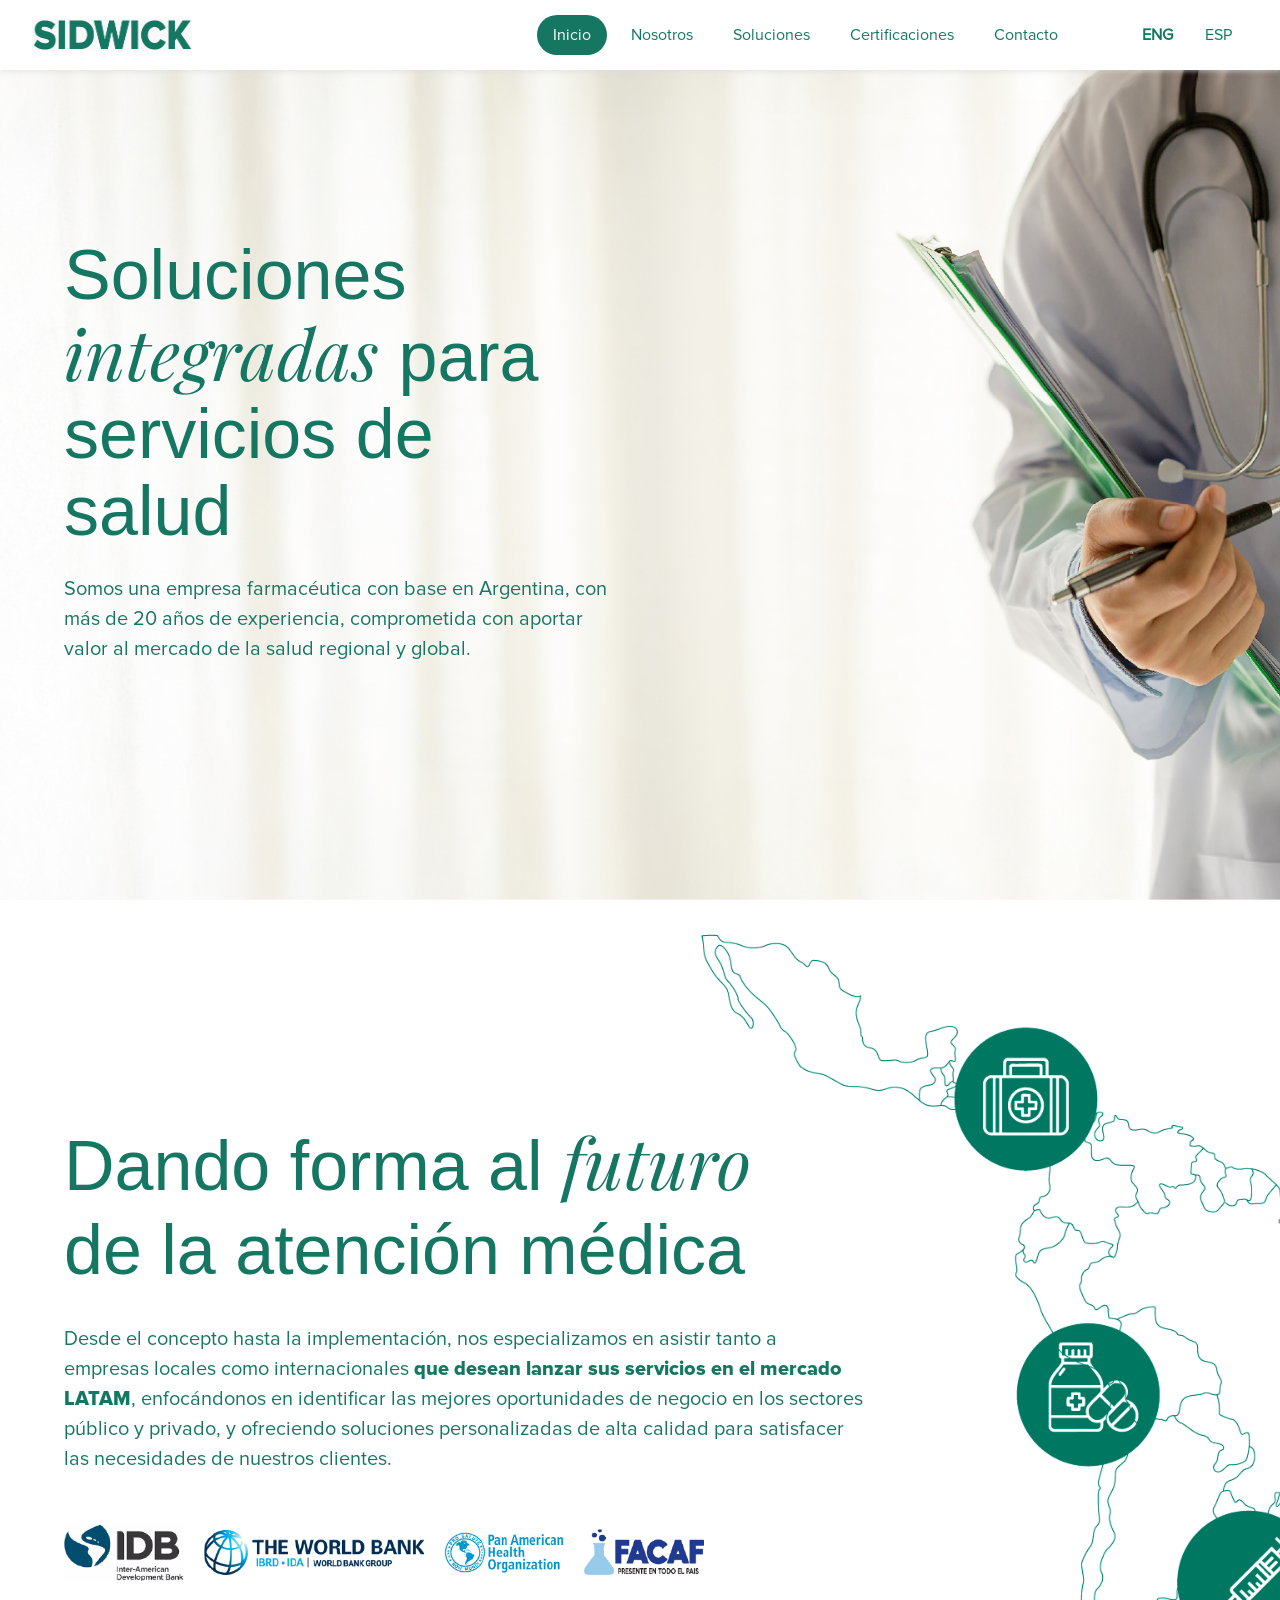
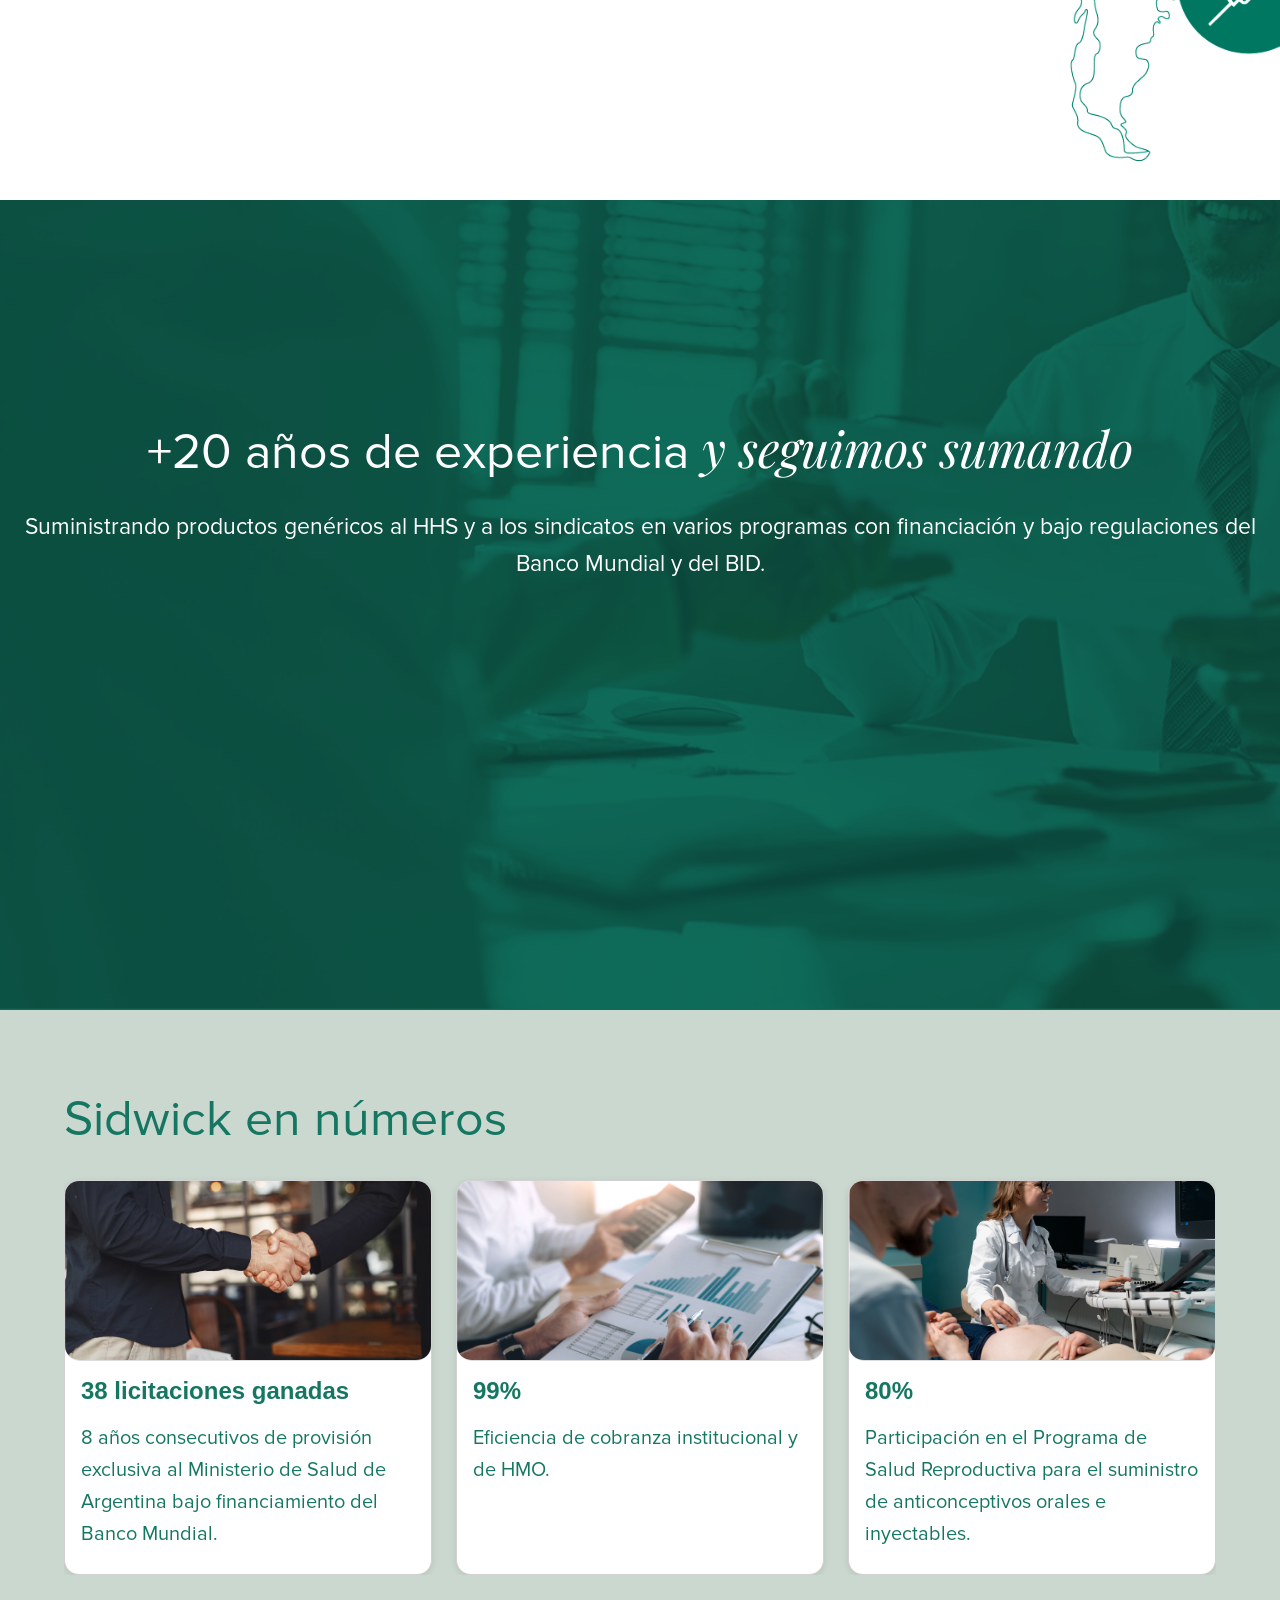
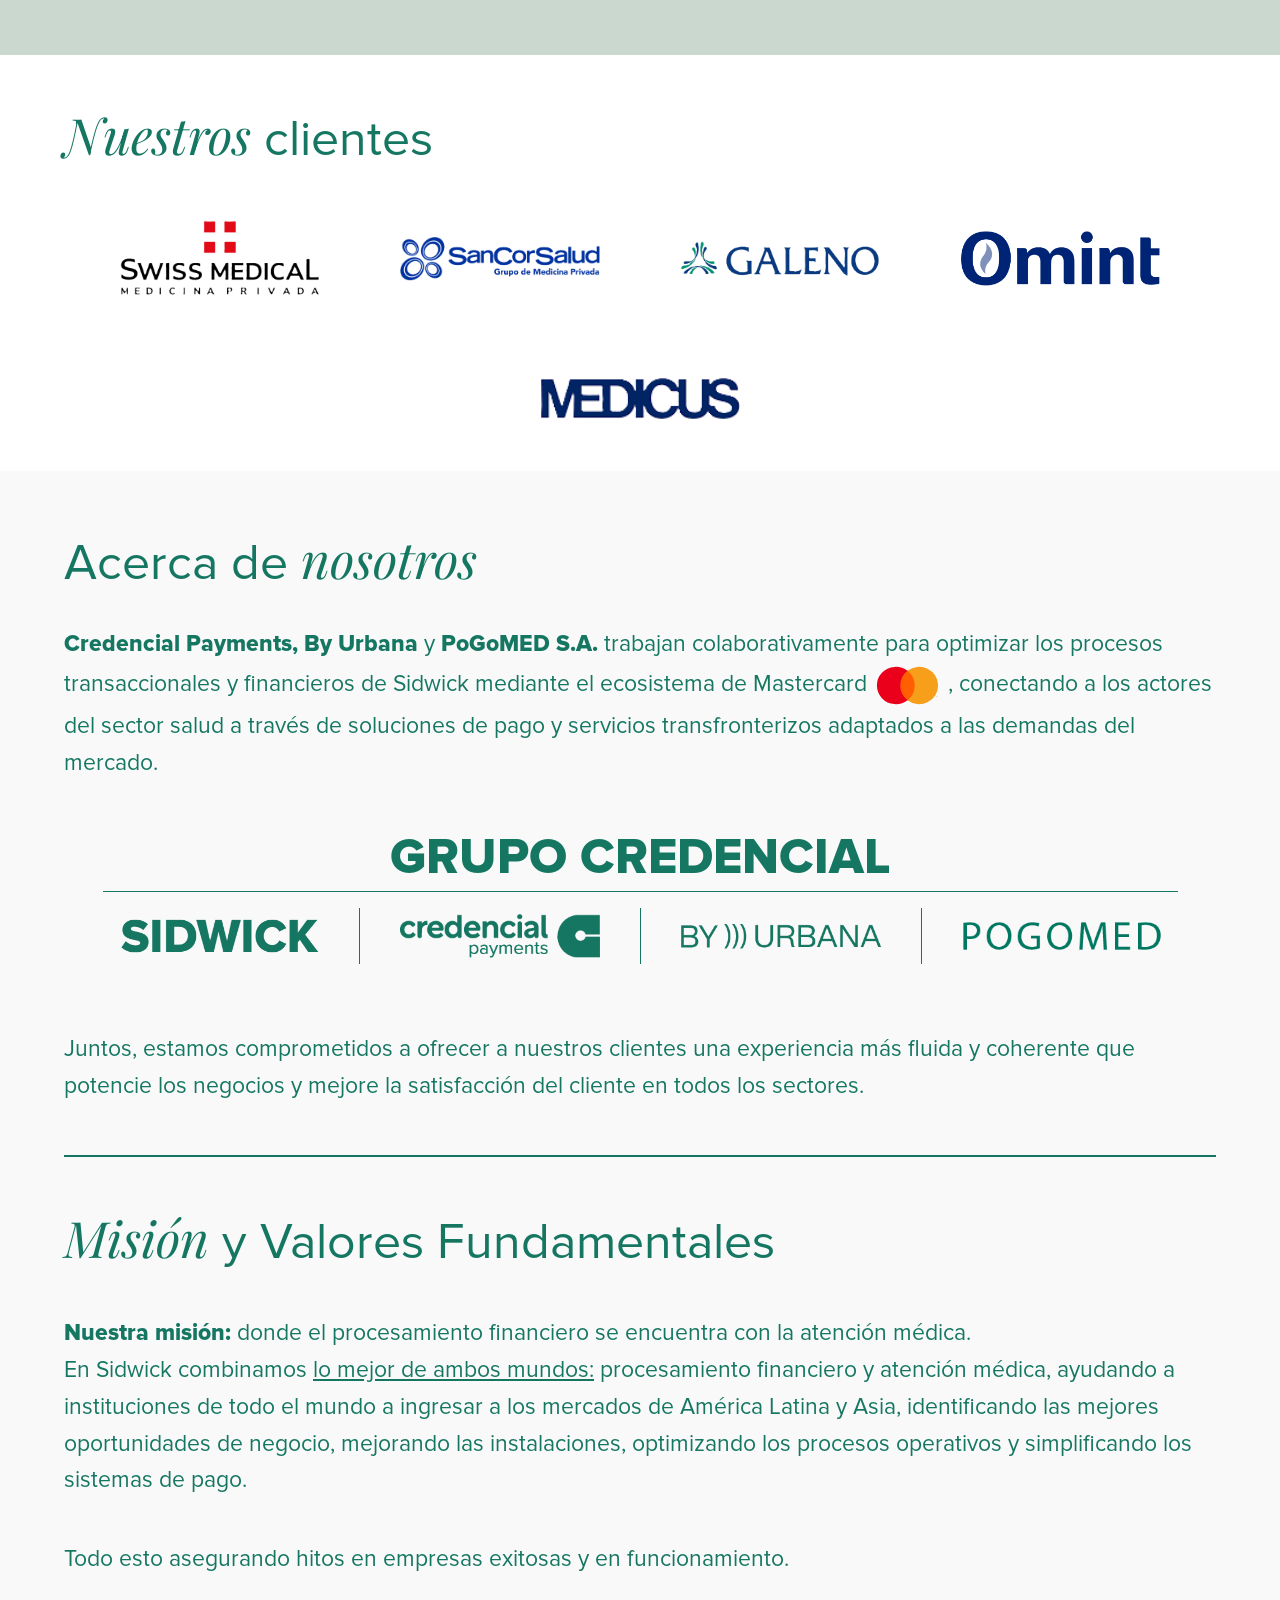
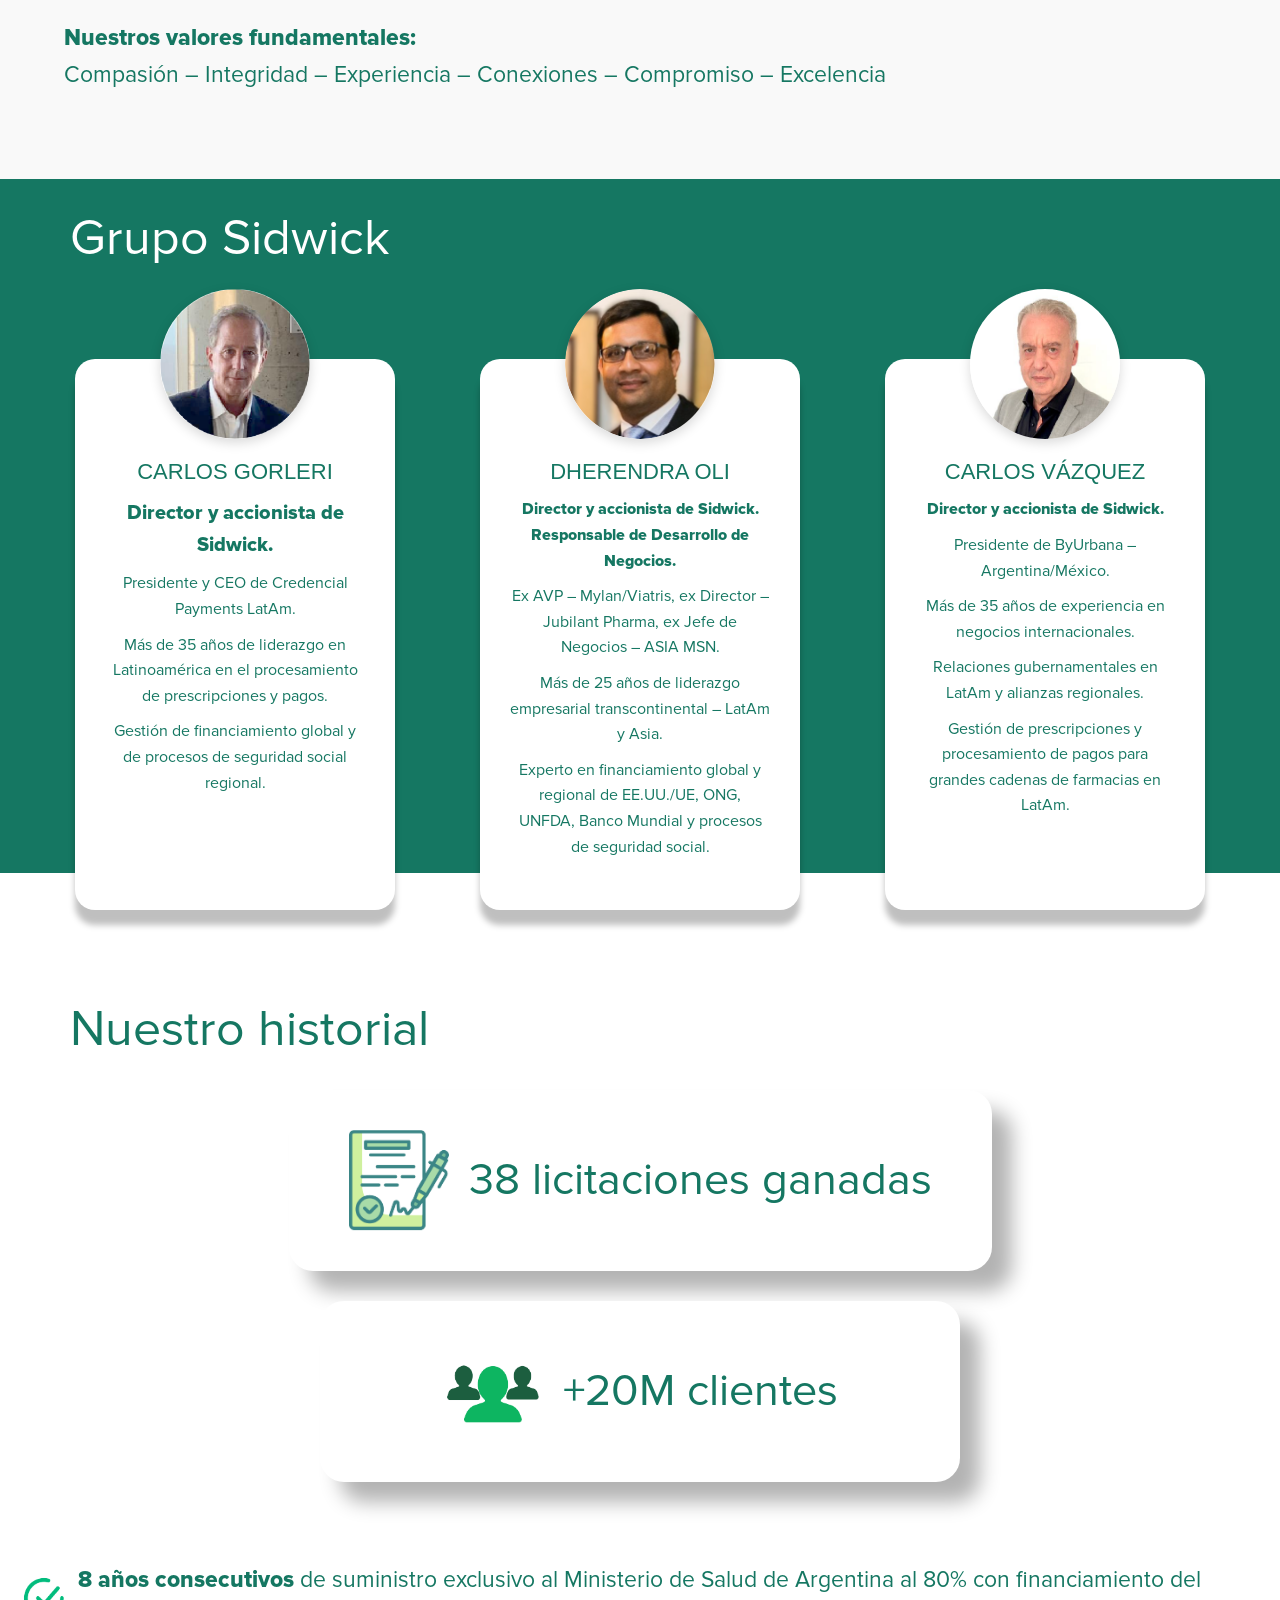
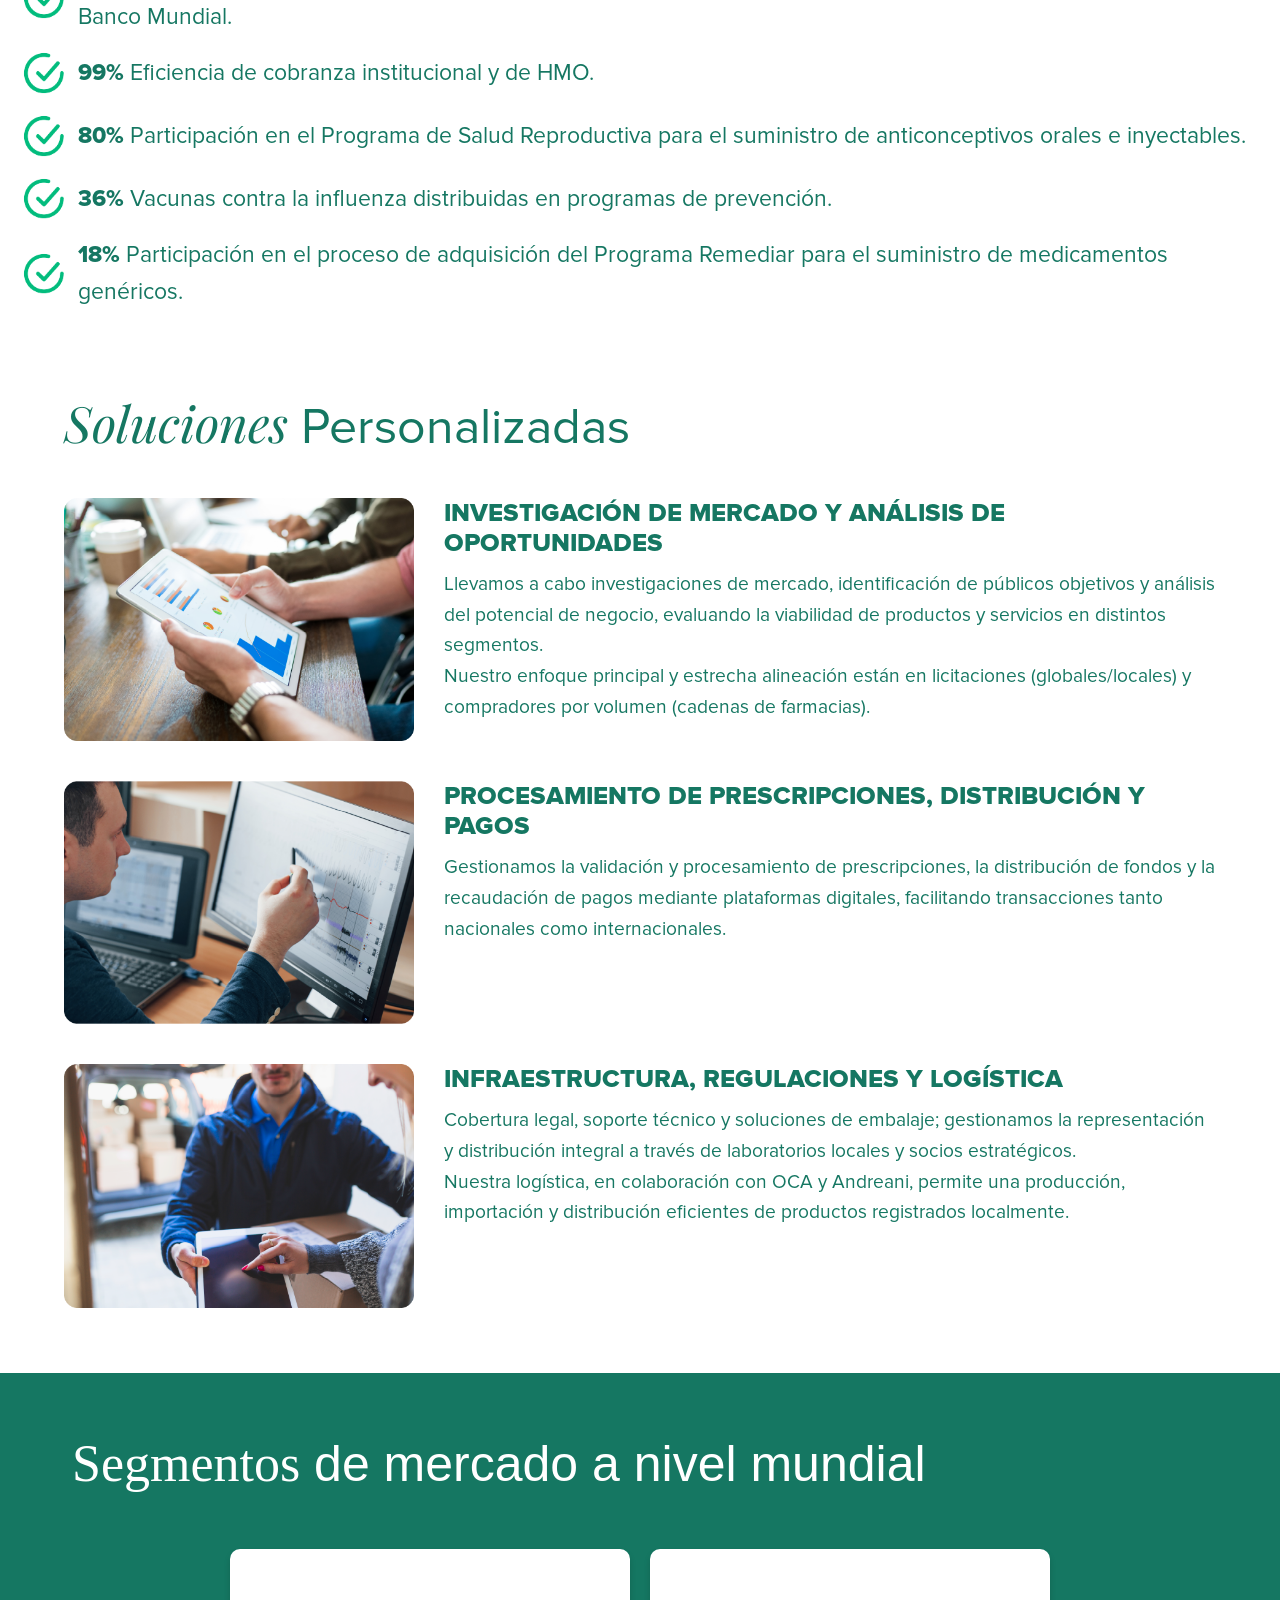
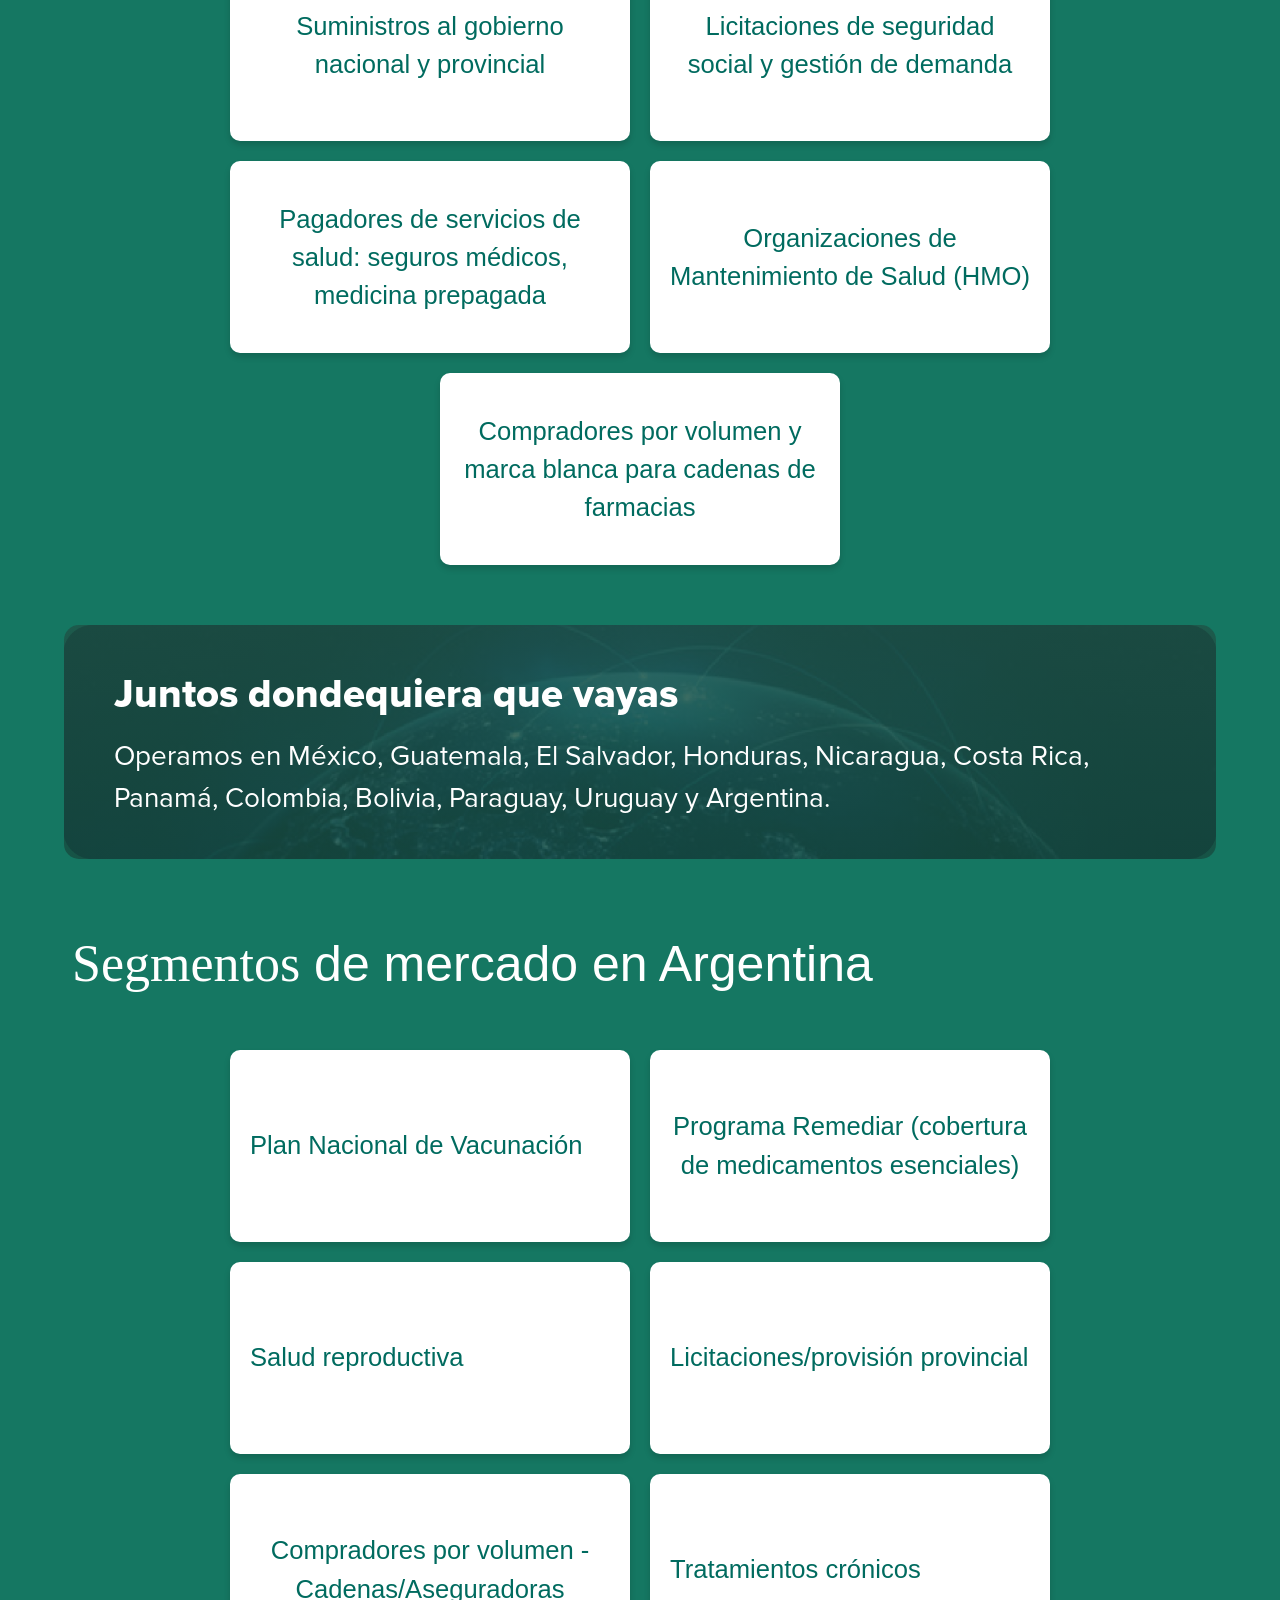
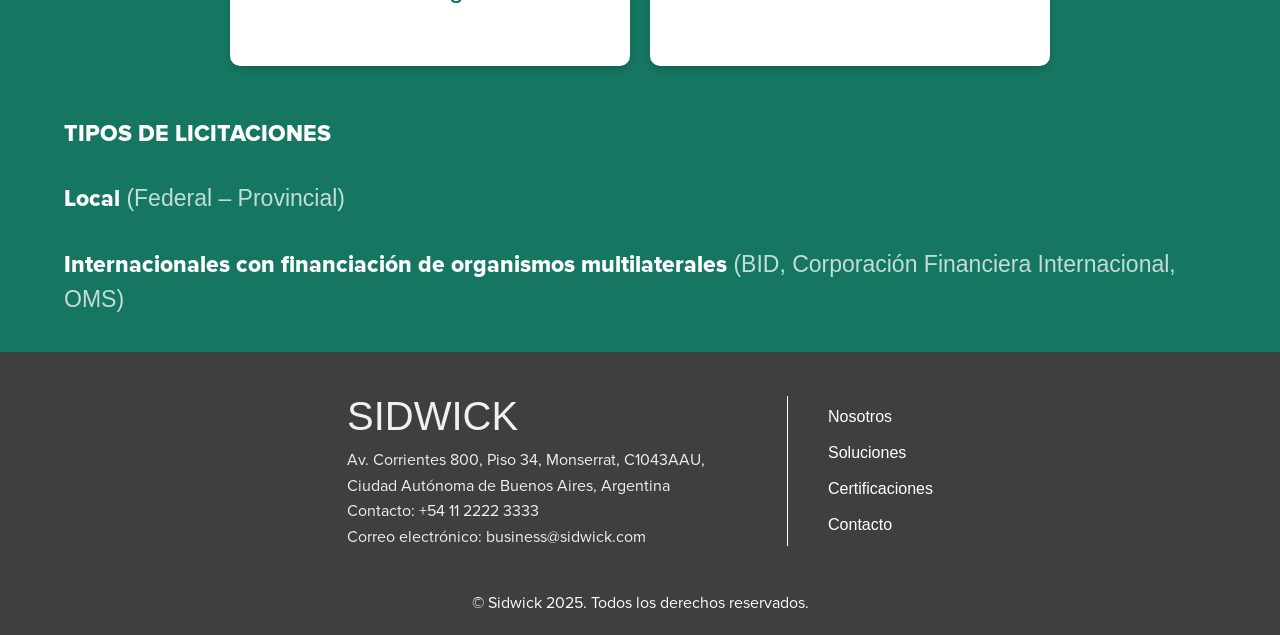
==== commit e7da06d7: "alteração das fontes em index.es" ====
--- a/index-es.html
+++ b/index-es.html
@@ -394,7 +394,7 @@
 
         <!-- Segmentos de mercado a nivel mundial -->
         <section class="certifications" id="certifications">
-            <h2><span class="font-pf">Segmentos</span> de mercado a nivel mundial</h2>
+            <h2><span class="font-pf" style="font-size: 52px;">Segmentos</span> de mercado a nivel mundial</h2>
             <div class="MSW">
                 <div class="boxes-container">
                     <div class="box">Suministros al gobierno nacional y provincial</div>
@@ -409,7 +409,7 @@
                 <p>Operamos en México, Guatemala, El Salvador, Honduras, Nicaragua, Costa Rica, Panamá, Colombia,
                     Bolivia, Paraguay, Uruguay y Argentina.</p>
             </div>
-            <h2><span class="font-pf">Segmentos</span> de mercado en Argentina</h2>
+            <h2><span class="font-pf" style="font-size: 52px;">Segmentos</span> de mercado en Argentina</h2>
             <div class="MSA">
                 <div class="boxes-container">
                     <div class="box">Plan Nacional de Vacunación</div>
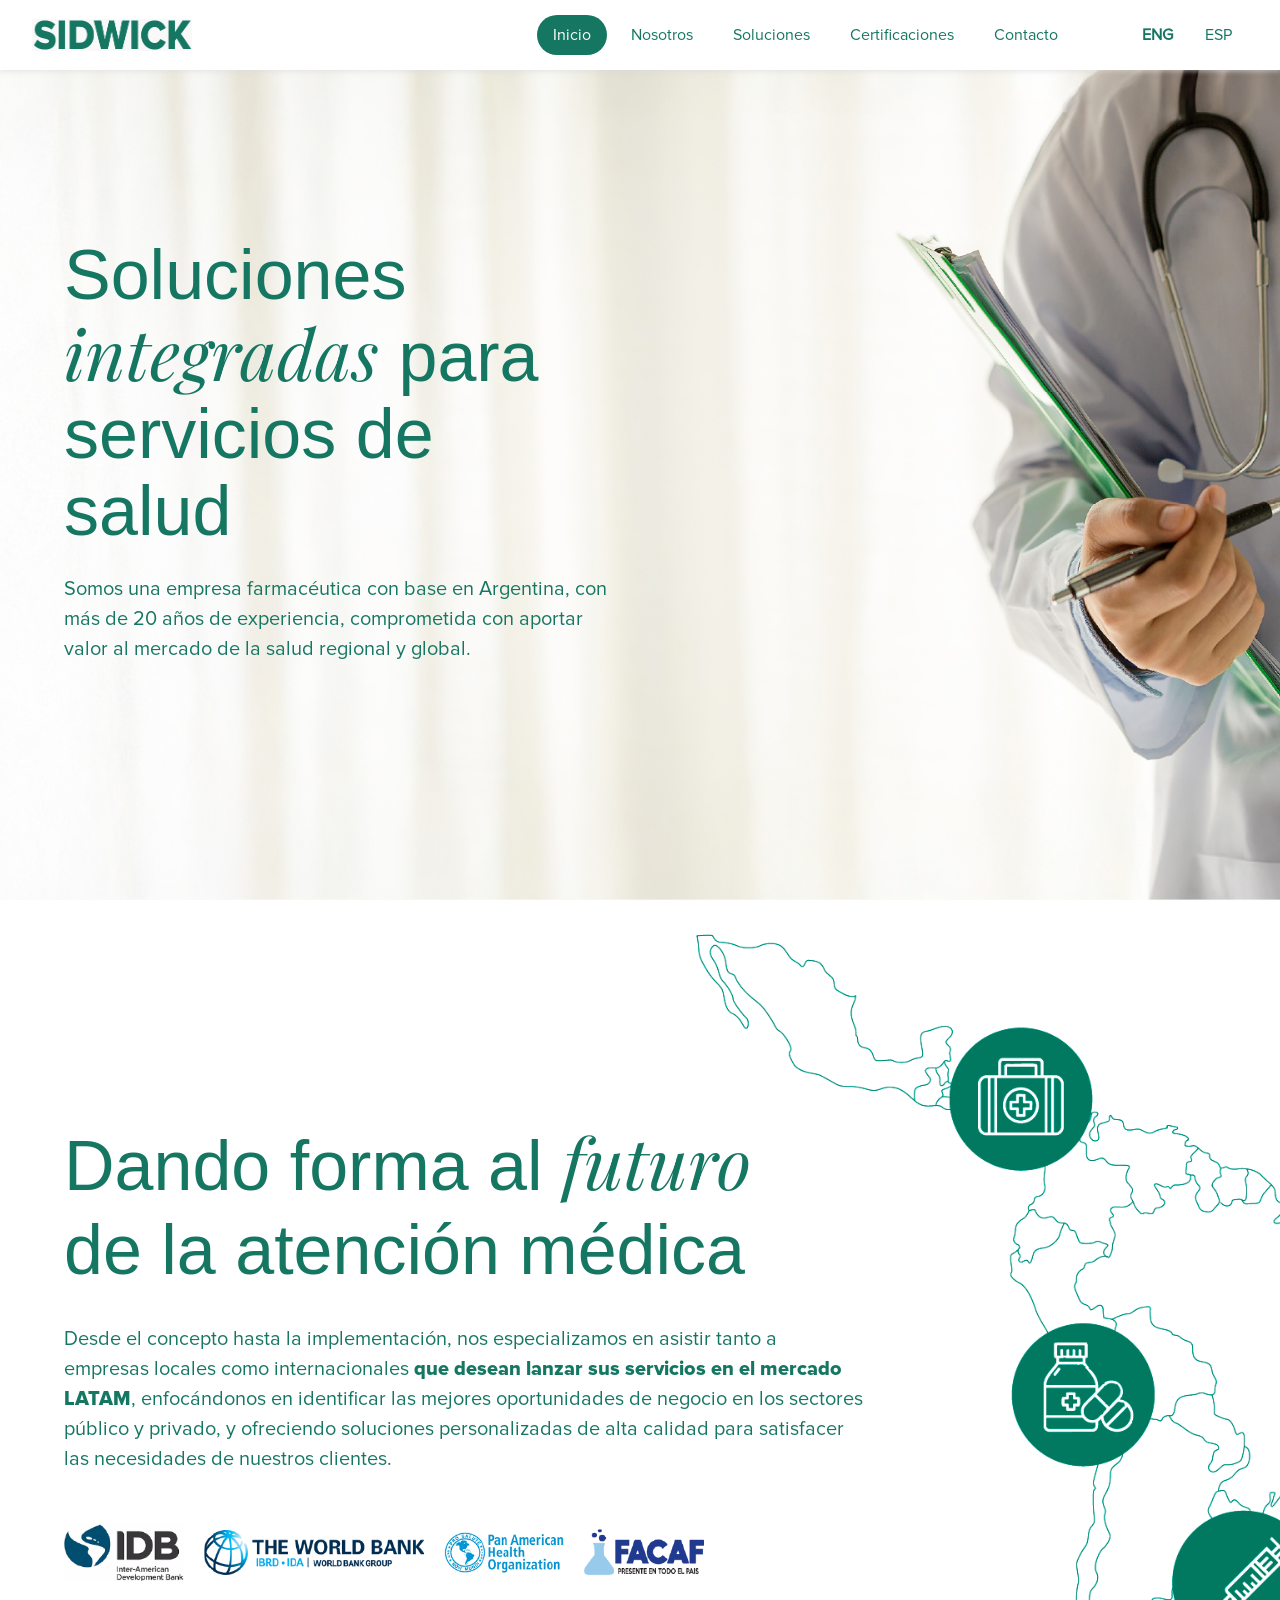
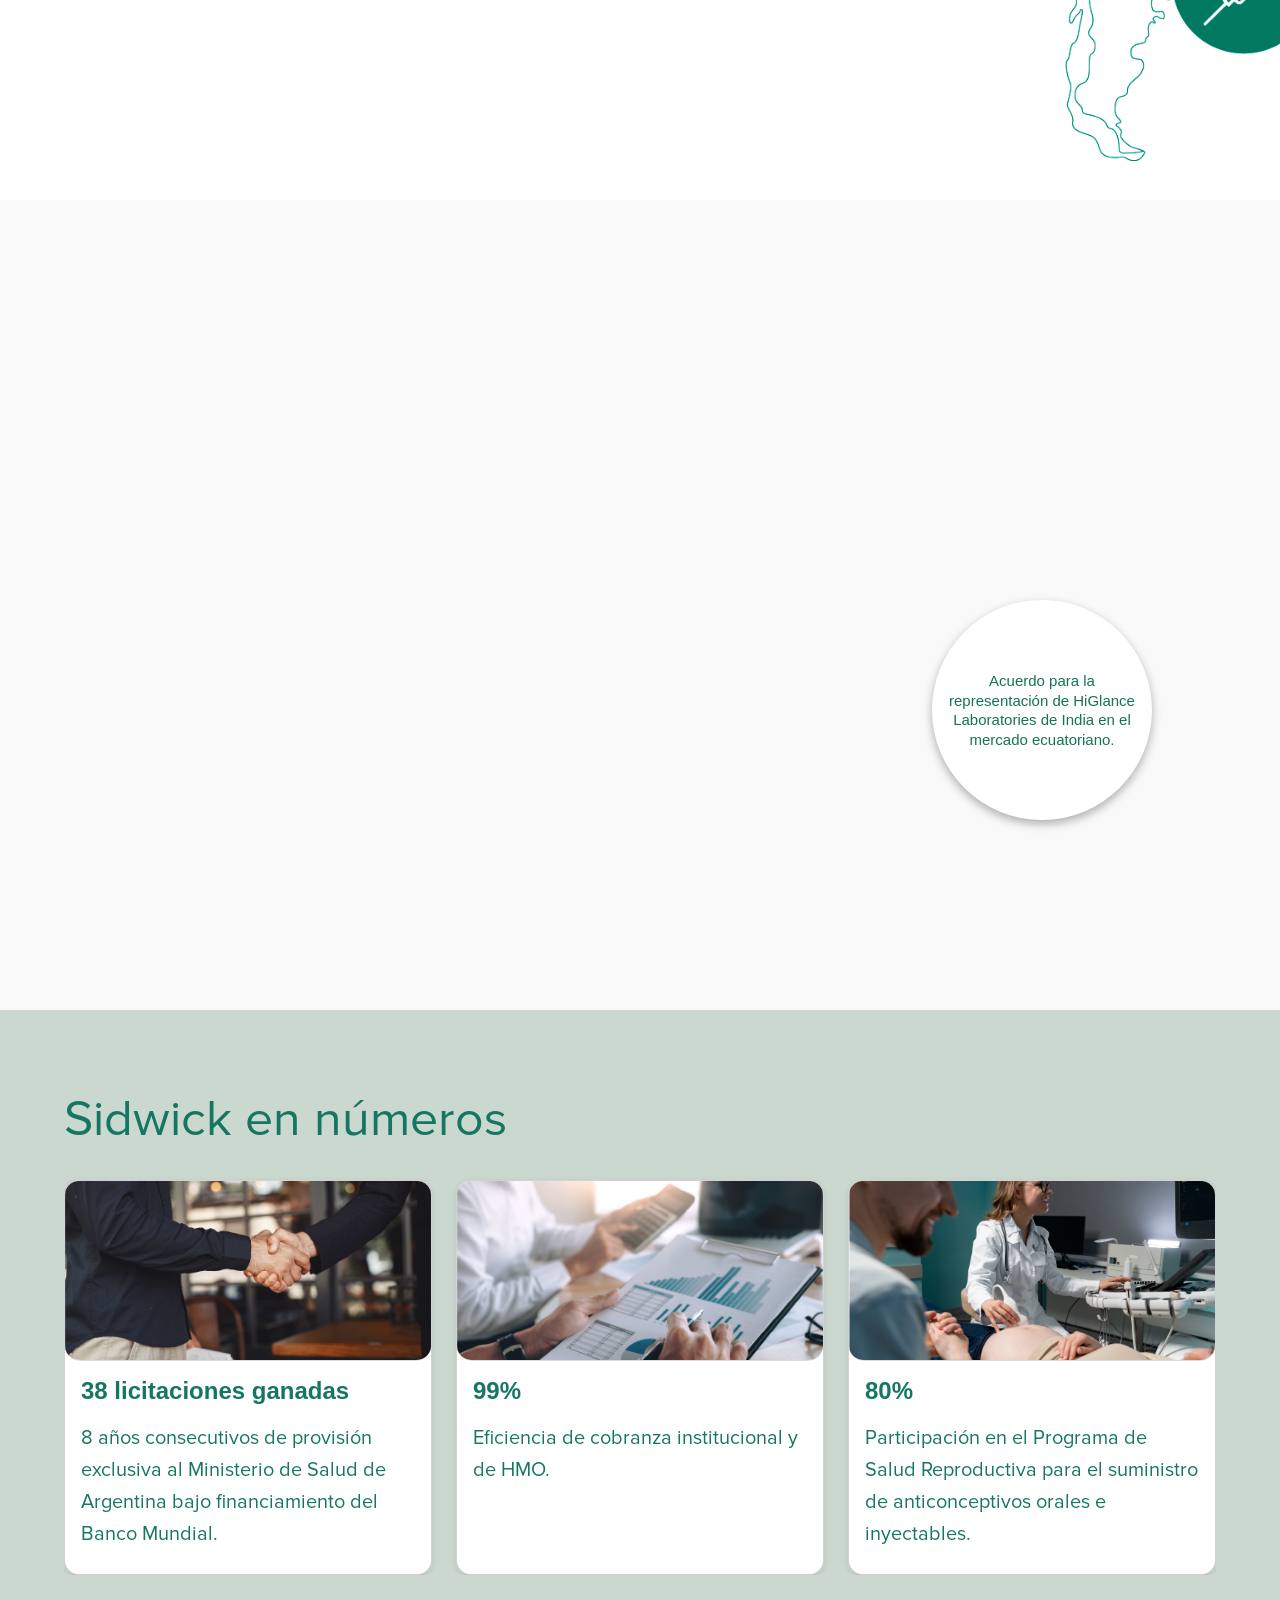
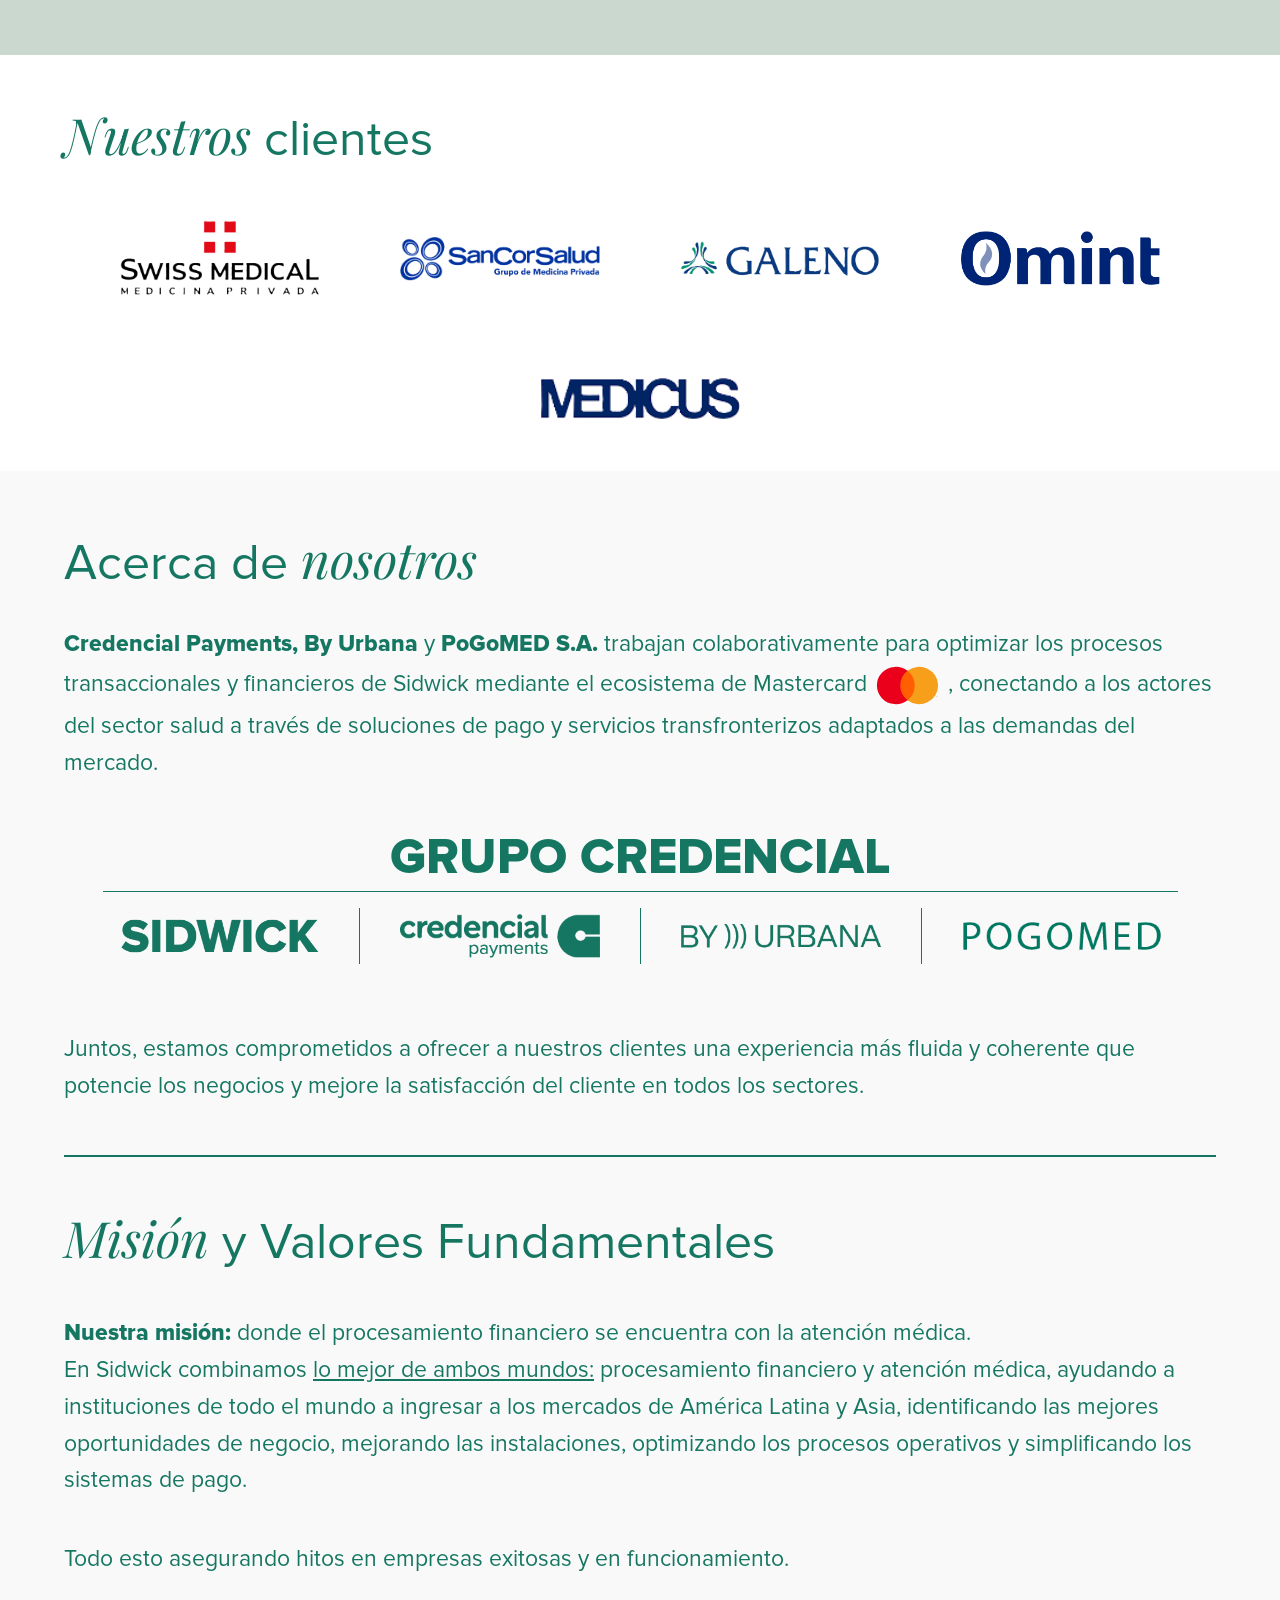
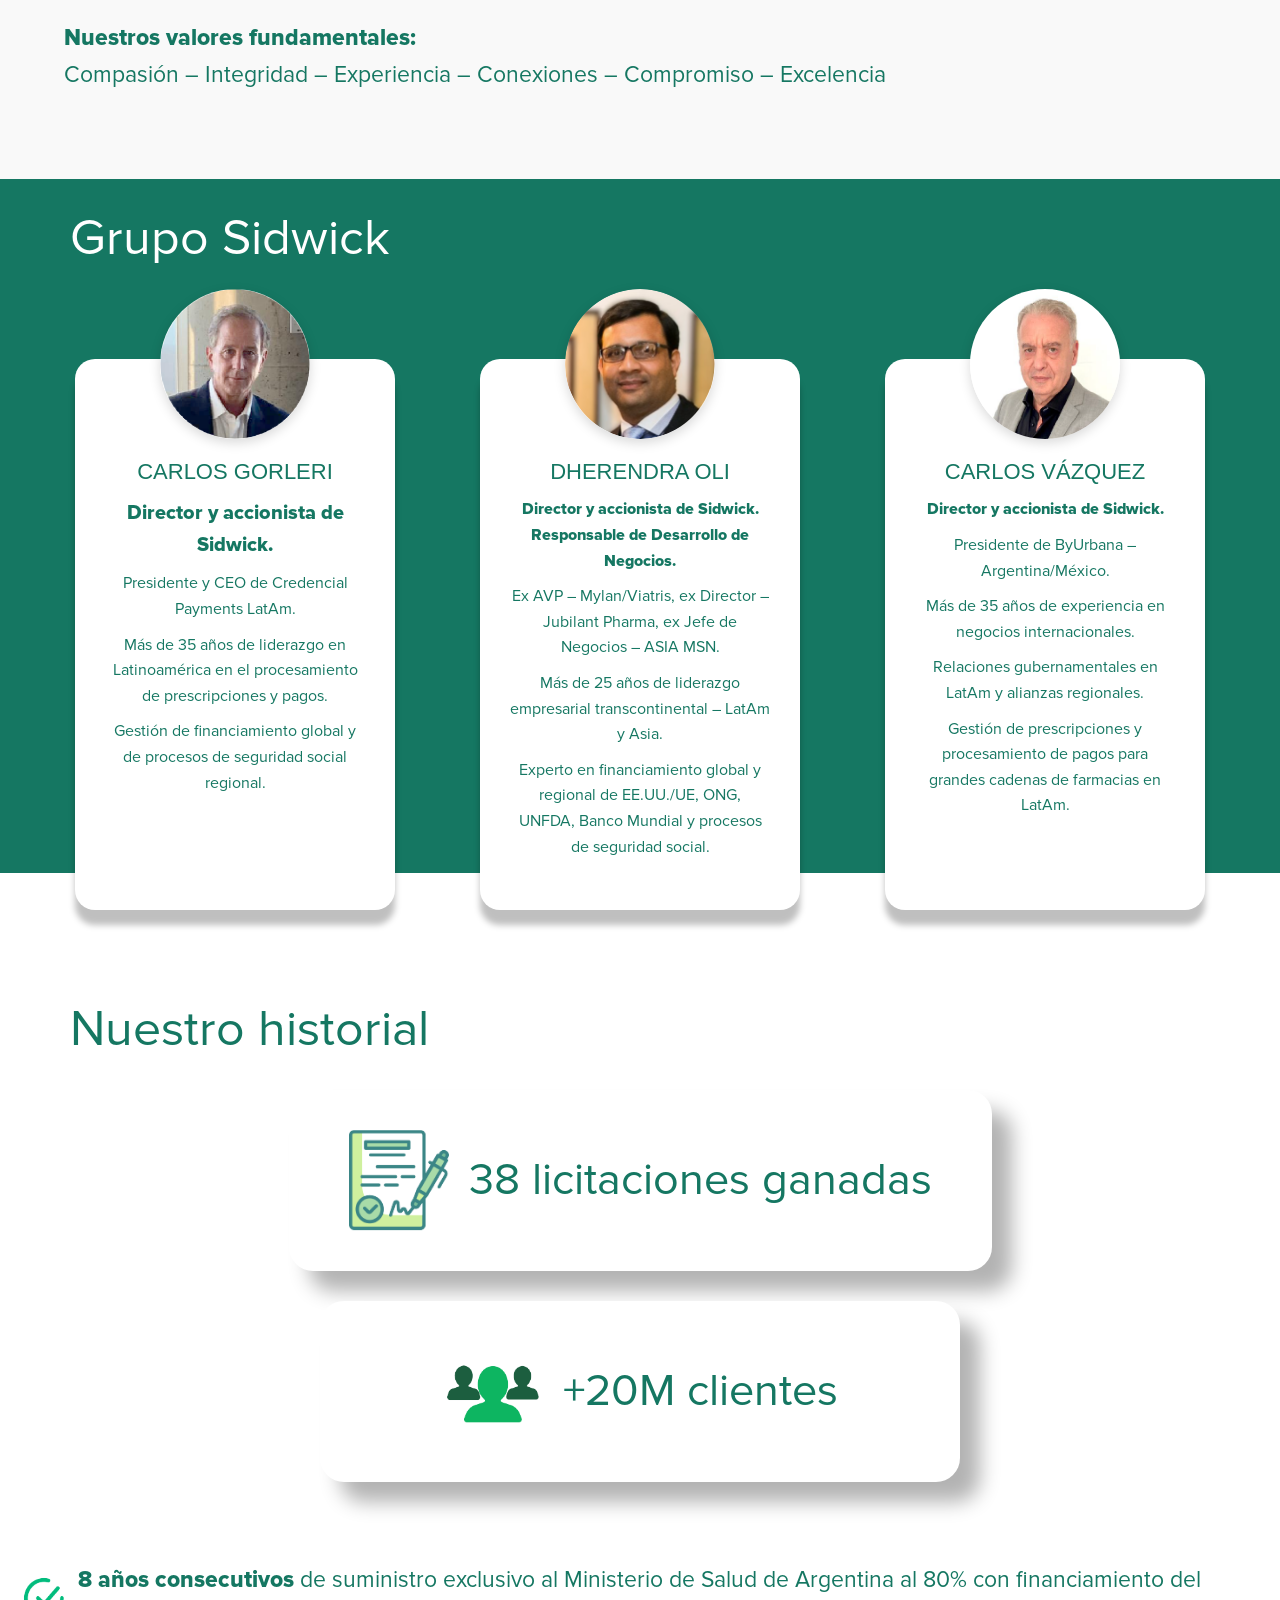
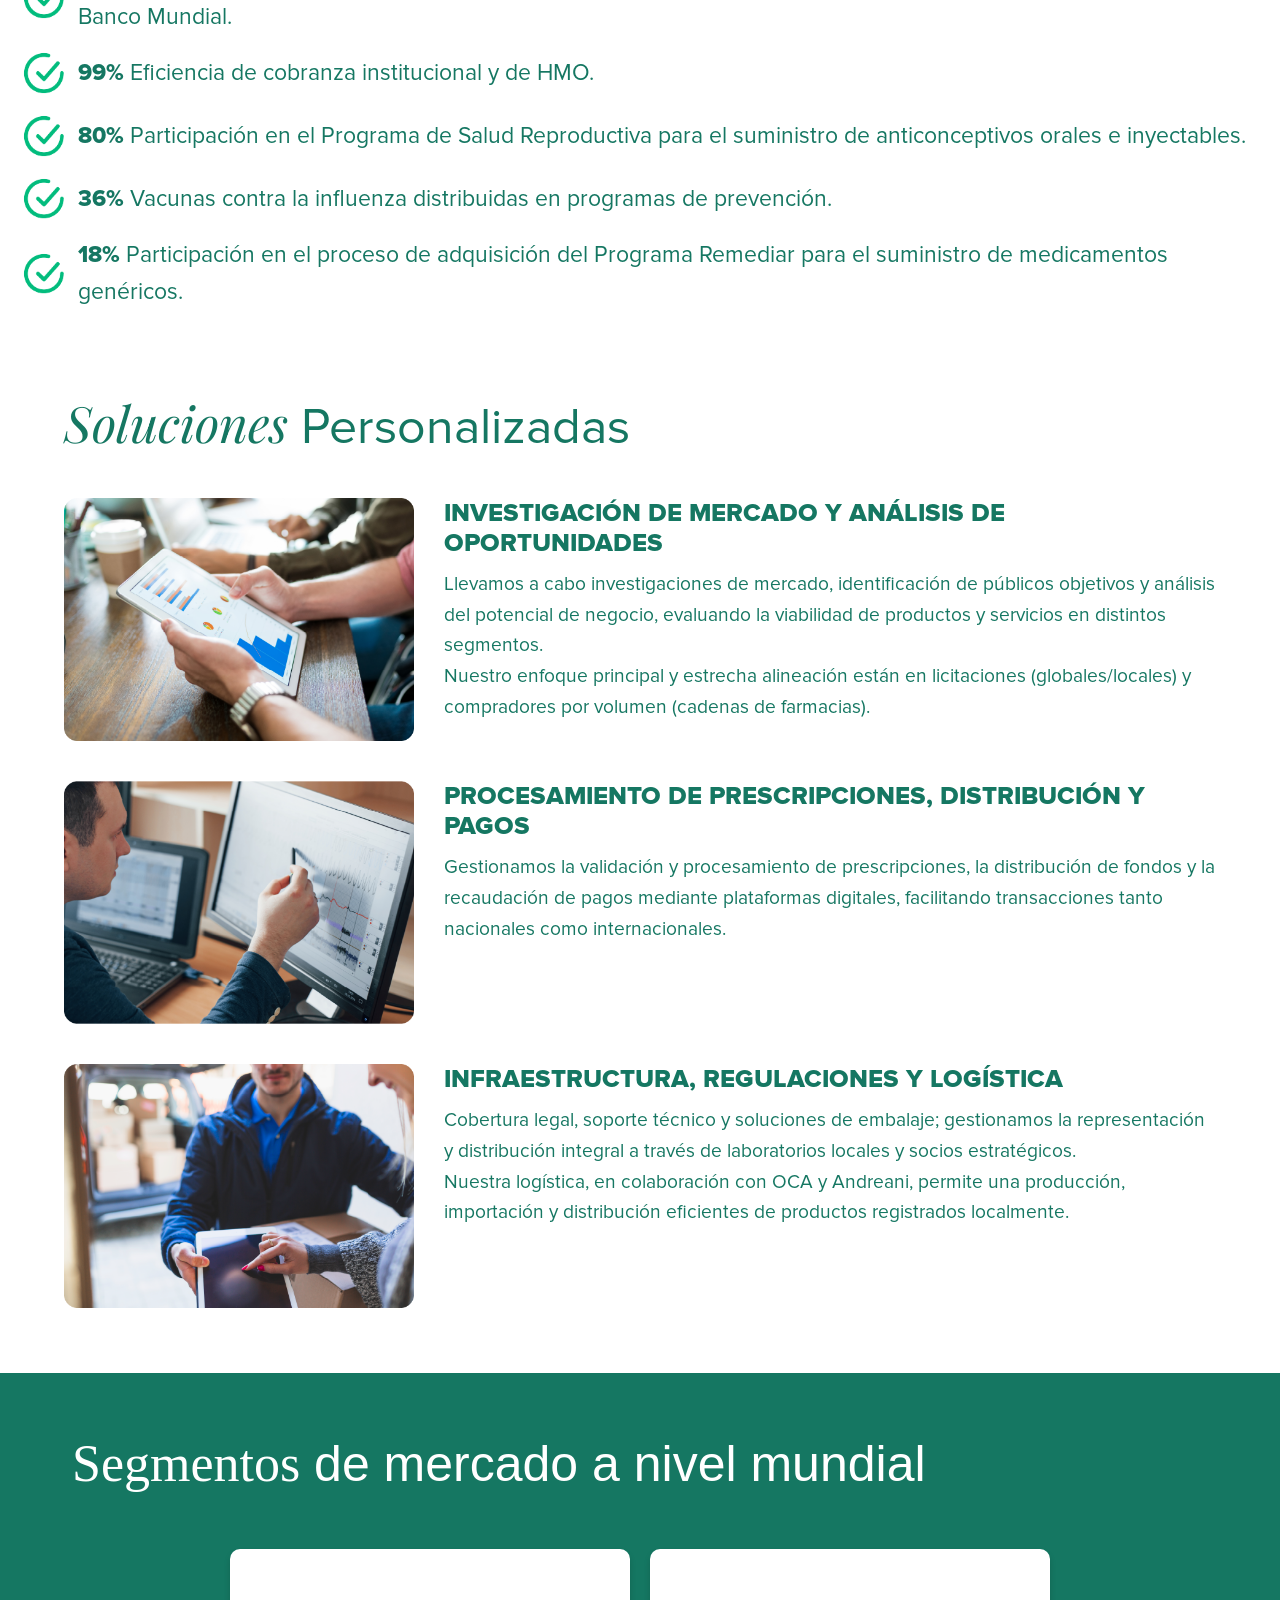
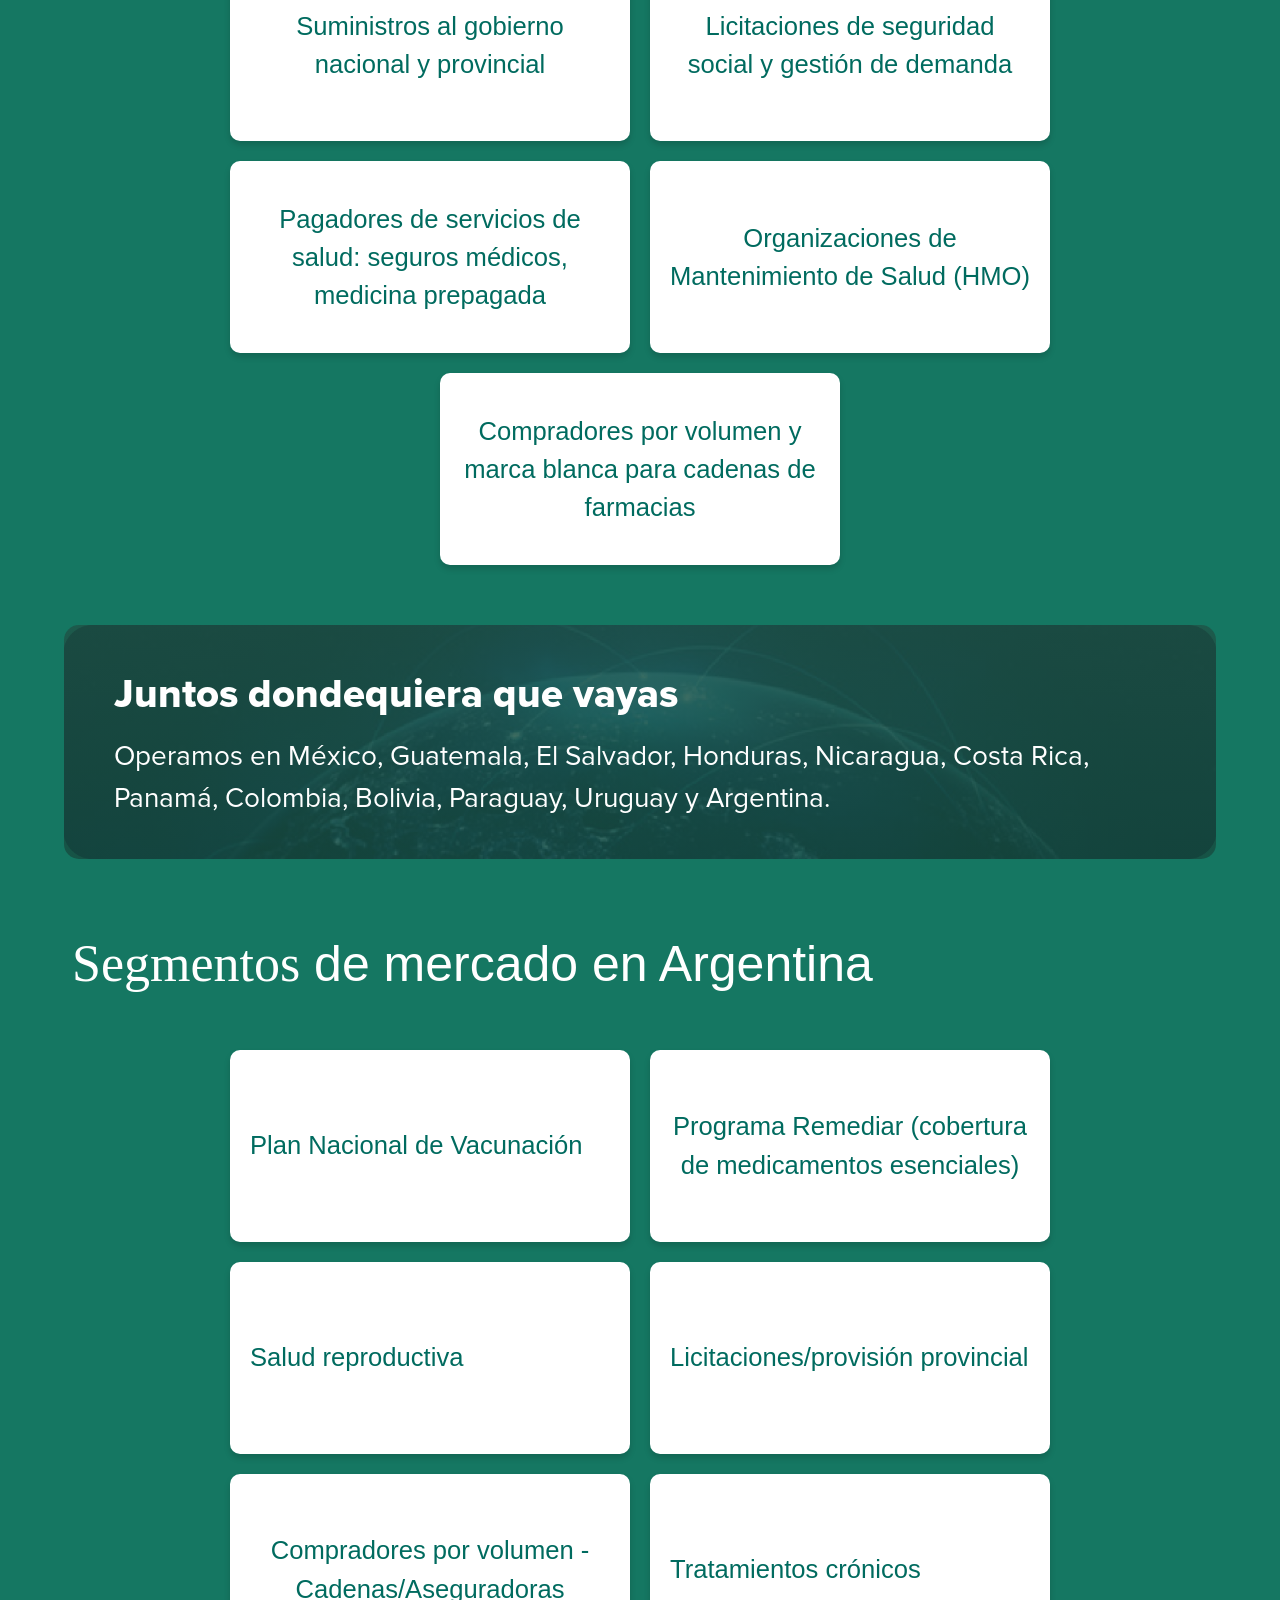
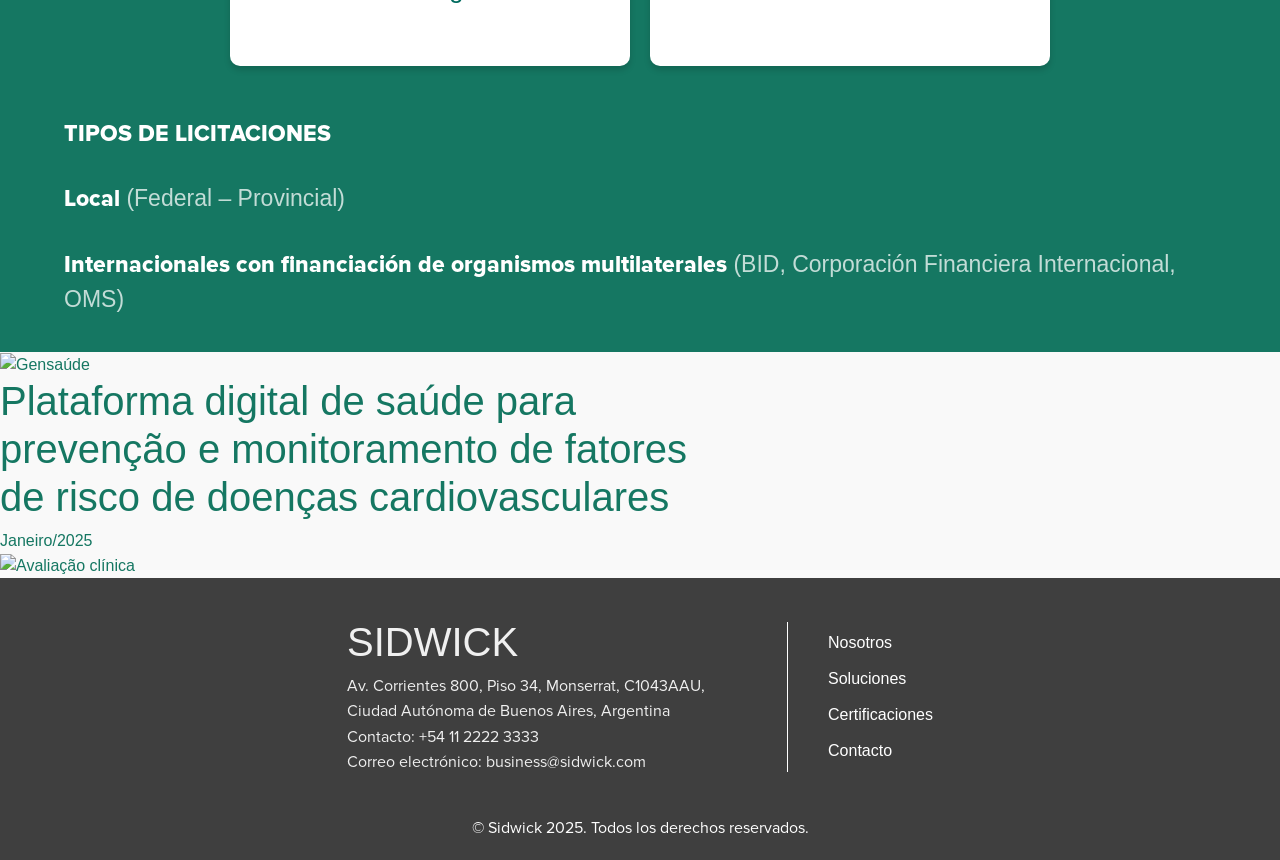
==== commit a9a006af: "teste" ====
--- a/index-es.html
+++ b/index-es.html
@@ -263,7 +263,8 @@
                 <div class="about-us-second-header font-es">
                     <h2><span class="font-style">Misión</span> y Valores Fundamentales</h2>
                     <div class="text-content" style="font-size: 23px;">
-                        <p style="font-size: 23px;"><span class="negrito">Nuestra misión:</span> donde el procesamiento financiero se encuentra
+                        <p style="font-size: 23px;"><span class="negrito">Nuestra misión:</span> donde el procesamiento
+                            financiero se encuentra
                             con la atención médica.<br>En Sidwick combinamos <u>lo mejor de ambos mundos:</u>
                             procesamiento financiero y atención médica, ayudando a instituciones de todo el mundo a
                             ingresar a los mercados de América Latina y Asia, identificando las mejores oportunidades de
@@ -271,10 +272,12 @@
                             los sistemas de pago.</p>
                     </div>
                     <div class="text-content" style="font-size: 23px;">
-                        <p style="font-size: 23px;">Todo esto asegurando hitos en empresas exitosas y en funcionamiento.</p>
+                        <p style="font-size: 23px;">Todo esto asegurando hitos en empresas exitosas y en funcionamiento.
+                        </p>
                     </div>
                     <div class="text-content" style="font-size: 23px;">
-                        <p style="font-size: 23px;"><span class="negrito">Nuestros valores fundamentales:</span><br>Compasión – Integridad –
+                        <p style="font-size: 23px;"><span class="negrito">Nuestros valores
+                                fundamentales:</span><br>Compasión – Integridad –
                             Experiencia – Conexiones – Compromiso – Excelencia</p>
                     </div>
                 </div>
@@ -427,177 +430,218 @@
                     Financiera Internacional, OMS)</p>
             </div>
         </section>
-    </main>
-
-    <footer id="footer">
-        <div class="footer-content">
-            <div class="footer-left">
-                <div class="footer-info">
-                    <h3 class="logo-title">SIDWICK</h3>
-                    <p>Av. Corrientes 800, Piso 34, Monserrat, C1043AAU, Ciudad Autónoma de Buenos Aires, Argentina</p>
-                    <p>Contacto: +54 11 2222 3333</p>
-                    <p>Correo electrónico: business@sidwick.com</p>
-                </div>
-                <div class="footer-separator"></div>
-            </div>
-            <div class="shortcuts">
-                <button>Nosotros</button>
-                <button>Soluciones</button>
-                <button>Certificaciones</button>
-                <button>Contacto</button>
-            </div>
+
+
+
+        <section class="slide">
+            <!-- coluna esquerda -->
+            <div class="slide-content">
+                <img src="logo-gensaude.png" alt="Gensaúde" class="logo">
+                <h1>
+                    Plataforma digital de saúde para<br>
+                    prevenção e monitoramento de fatores<br>
+                    de risco de doenças cardiovasculares
+                </h1>
+
+                <div class="slide-footer">
+                    <div class="info-icon"></div>
+                    <div class="date">Janeiro/2025</div>
+                </div>
+            </div>
+
+            <!-- área visual direita -->
+            <div class="slide-visual">
+                <div class="circle-bg"></div>
+                <img src="paciente-enfermeira.jpg" alt="Avaliação clínica" class="circle-img">
+                <div class="corner-triangle"></div>
+            </div>
+        </section>
+
+</body>
+
+
+
+
+
+
+
+
+
+
+
+
+
+</main>
+
+<footer id="footer">
+    <div class="footer-content">
+        <div class="footer-left">
+            <div class="footer-info">
+                <h3 class="logo-title">SIDWICK</h3>
+                <p>Av. Corrientes 800, Piso 34, Monserrat, C1043AAU, Ciudad Autónoma de Buenos Aires, Argentina</p>
+                <p>Contacto: +54 11 2222 3333</p>
+                <p>Correo electrónico: business@sidwick.com</p>
+            </div>
+            <div class="footer-separator"></div>
         </div>
-        <div class="copyright">
-            <p class="copyright">&copy; Sidwick 2025. Todos los derechos reservados.</p>
+        <div class="shortcuts">
+            <button>Nosotros</button>
+            <button>Soluciones</button>
+            <button>Certificaciones</button>
+            <button>Contacto</button>
         </div>
-    </footer>
-
-
-    <script src="https://cdn.jsdelivr.net/npm/bootstrap@5.3.3/dist/js/bootstrap.bundle.min.js"></script>
-
-
-    <script>
-        const carouselEl = document.querySelector('#sidwickCarousel');
-        const carousel = new bootstrap.Carousel(carouselEl, {
-            interval: false,
-            touch: true
-        });
-
-        const startZone = 0.3;
-        const endZone = 0.7;
-        let edgeInterval = null;
-        let edgeTimeout = null;
-        let currentZone = null;
-        let isDragging = false;
-        let startX = 0;
-
-        function clearEdge() {
-            if (edgeInterval) {
-                clearInterval(edgeInterval);
-                edgeInterval = null;
+    </div>
+    <div class="copyright">
+        <p class="copyright">&copy; Sidwick 2025. Todos los derechos reservados.</p>
+    </div>
+</footer>
+
+
+<script src="https://cdn.jsdelivr.net/npm/bootstrap@5.3.3/dist/js/bootstrap.bundle.min.js"></script>
+
+
+<script>
+    const carouselEl = document.querySelector('#sidwickCarousel');
+    const carousel = new bootstrap.Carousel(carouselEl, {
+        interval: false,
+        touch: true
+    });
+
+    const startZone = 0.3;
+    const endZone = 0.7;
+    let edgeInterval = null;
+    let edgeTimeout = null;
+    let currentZone = null;
+    let isDragging = false;
+    let startX = 0;
+
+    function clearEdge() {
+        if (edgeInterval) {
+            clearInterval(edgeInterval);
+            edgeInterval = null;
+        }
+        if (edgeTimeout) {
+            clearTimeout(edgeTimeout);
+            edgeTimeout = null;
+        }
+        currentZone = null;
+    }
+
+
+    function handleEdgeSlide(e) {
+        // se for mobile/tablet (abaixo de 768px), não faz nada aqui
+        if (window.innerWidth < 768) {
+            clearEdge();
+            return;
+        }
+
+        // caso contrário, segue o zone-slide normalmente
+        const { left, width } = carouselEl.getBoundingClientRect();
+        const x = e.clientX - left;
+        const pct = x / width;
+
+        let newZone = null;
+        if (pct < startZone) newZone = 'left';
+        else if (pct > endZone) newZone = 'right';
+
+        if (newZone !== currentZone) {
+            if (newZone) scheduleEdgeSlide(newZone);
+            else clearEdge();
+        }
+    }
+
+    carouselEl.addEventListener('mousemove', handleEdgeSlide);
+
+    carouselEl.addEventListener('mouseleave', clearEdge);
+    function scheduleEdgeSlide(newZone) {
+        // limpa qualquer agendamento anterior
+        clearEdge();
+        currentZone = newZone;
+
+        // aguarda 600ms antes de dar o primeiro slide
+        edgeTimeout = setTimeout(() => {
+            if (newZone === 'left') carousel.prev();
+            if (newZone === 'right') carousel.next();
+
+            // após o primeiro, dispara a cada 800ms
+            edgeInterval = setInterval(() => {
+                if (newZone === 'left') carousel.prev();
+                else carousel.next();
+            }, 1400);
+
+        }, 600);
+    }
+
+    // mousemove → detecta zona e agenda slide
+    carouselEl.addEventListener('mousemove', e => {
+        if (isDragging) return;         // não dispara zona enquanto arrasta
+
+        const { left, width } = carouselEl.getBoundingClientRect();
+        const pct = (e.clientX - left) / width;
+        let newZone = null;
+        if (pct < startZone) newZone = 'left';
+        else if (pct > endZone) newZone = 'right';
+
+        if (newZone !== currentZone) {
+            if (newZone) scheduleEdgeSlide(newZone);
+            else clearEdge();
+        }
+    });
+
+    // limpa ao sair
+    carouselEl.addEventListener('mouseleave', clearEdge);
+
+    // restaura drag/swipe (igual antes)
+    carouselEl.addEventListener('mousedown', e => {
+        isDragging = true;
+        startX = e.clientX;
+        clearEdge();
+    });
+    document.addEventListener('mouseup', () => { isDragging = false; });
+    carouselEl.addEventListener('mousemove', e => {
+        if (!isDragging) return;
+        const dx = startX - e.clientX;
+        if (Math.abs(dx) > 50) {
+            dx > 0 ? carousel.next() : carousel.prev();
+            isDragging = false;
+        }
+    });
+    carouselEl.addEventListener('touchstart', e => {
+        isDragging = true;
+        startX = e.touches[0].clientX;
+        clearEdge();
+    }, { passive: true });
+    carouselEl.addEventListener('touchend', e => {
+        const dx = startX - e.changedTouches[0].clientX;
+        if (Math.abs(dx) > 40) dx > 0 ? carousel.next() : carousel.prev();
+        isDragging = false;
+    });
+
+    // IIFE para isolar o código
+    (function () {
+        // 1) Pegamos o container de idioma
+        const langSelector = document.querySelector('.language-selector');
+        if (!langSelector) {
+            console.error('Não achei .language-selector no DOM');
+            return;
+        }
+
+        // 2) Delegamos o clique
+        langSelector.addEventListener('click', e => {
+            const btn = e.target.closest('button');
+            if (!btn) return;                    // se clicou fora de um botão, ignora
+            const lang = btn.dataset.lang;       // lê o data-lang
+
+            if (lang === 'es') {
+                window.location.href = 'index-es.html';
             }
-            if (edgeTimeout) {
-                clearTimeout(edgeTimeout);
-                edgeTimeout = null;
-            }
-            currentZone = null;
-        }
-
-
-        function handleEdgeSlide(e) {
-            // se for mobile/tablet (abaixo de 768px), não faz nada aqui
-            if (window.innerWidth < 768) {
-                clearEdge();
-                return;
-            }
-
-            // caso contrário, segue o zone-slide normalmente
-            const { left, width } = carouselEl.getBoundingClientRect();
-            const x = e.clientX - left;
-            const pct = x / width;
-
-            let newZone = null;
-            if (pct < startZone) newZone = 'left';
-            else if (pct > endZone) newZone = 'right';
-
-            if (newZone !== currentZone) {
-                if (newZone) scheduleEdgeSlide(newZone);
-                else clearEdge();
-            }
-        }
-
-        carouselEl.addEventListener('mousemove', handleEdgeSlide);
-
-        carouselEl.addEventListener('mouseleave', clearEdge);
-        function scheduleEdgeSlide(newZone) {
-            // limpa qualquer agendamento anterior
-            clearEdge();
-            currentZone = newZone;
-
-            // aguarda 600ms antes de dar o primeiro slide
-            edgeTimeout = setTimeout(() => {
-                if (newZone === 'left') carousel.prev();
-                if (newZone === 'right') carousel.next();
-
-                // após o primeiro, dispara a cada 800ms
-                edgeInterval = setInterval(() => {
-                    if (newZone === 'left') carousel.prev();
-                    else carousel.next();
-                }, 1400);
-
-            }, 600);
-        }
-
-        // mousemove → detecta zona e agenda slide
-        carouselEl.addEventListener('mousemove', e => {
-            if (isDragging) return;         // não dispara zona enquanto arrasta
-
-            const { left, width } = carouselEl.getBoundingClientRect();
-            const pct = (e.clientX - left) / width;
-            let newZone = null;
-            if (pct < startZone) newZone = 'left';
-            else if (pct > endZone) newZone = 'right';
-
-            if (newZone !== currentZone) {
-                if (newZone) scheduleEdgeSlide(newZone);
-                else clearEdge();
+            else if (lang === 'en') {
+                window.location.href = 'index.html';
             }
         });
-
-        // limpa ao sair
-        carouselEl.addEventListener('mouseleave', clearEdge);
-
-        // restaura drag/swipe (igual antes)
-        carouselEl.addEventListener('mousedown', e => {
-            isDragging = true;
-            startX = e.clientX;
-            clearEdge();
-        });
-        document.addEventListener('mouseup', () => { isDragging = false; });
-        carouselEl.addEventListener('mousemove', e => {
-            if (!isDragging) return;
-            const dx = startX - e.clientX;
-            if (Math.abs(dx) > 50) {
-                dx > 0 ? carousel.next() : carousel.prev();
-                isDragging = false;
-            }
-        });
-        carouselEl.addEventListener('touchstart', e => {
-            isDragging = true;
-            startX = e.touches[0].clientX;
-            clearEdge();
-        }, { passive: true });
-        carouselEl.addEventListener('touchend', e => {
-            const dx = startX - e.changedTouches[0].clientX;
-            if (Math.abs(dx) > 40) dx > 0 ? carousel.next() : carousel.prev();
-            isDragging = false;
-        });
-
-        // IIFE para isolar o código
-        (function () {
-            // 1) Pegamos o container de idioma
-            const langSelector = document.querySelector('.language-selector');
-            if (!langSelector) {
-                console.error('Não achei .language-selector no DOM');
-                return;
-            }
-
-            // 2) Delegamos o clique
-            langSelector.addEventListener('click', e => {
-                const btn = e.target.closest('button');
-                if (!btn) return;                    // se clicou fora de um botão, ignora
-                const lang = btn.dataset.lang;       // lê o data-lang
-
-                if (lang === 'es') {
-                    window.location.href = 'index-es.html';
-                }
-                else if (lang === 'en') {
-                    window.location.href = 'index.html';
-                }
-            });
-        })();
-
-    </script>
+    })();
+
+</script>
 
 </body>
 
--- a/css/home.css
+++ b/css/home.css
@@ -145,8 +145,8 @@
 .flip-card {
   perspective: 1000px;
   /* mantém o mesmo tamanho dos seus .circle */
-  width: clamp(160px, 20vw, 180px);
-  height: clamp(160px, 20vw, 180px);
+  width: clamp(220px, 20vw, 220px);
+  height: clamp(220px, 20vw, 220px);
 }
 
 .flip-inner {
@@ -183,13 +183,14 @@
 }
 
 .flip-back {
+  justify-items: center;
   transform: rotateY(180deg);
   background-color: #fff; /* ajuste conforme seu design */
   color: #15754e; /* texto verde */
   padding: 1rem; /* espaço interno */
   box-sizing: border-box;
   text-align: center;
-  font-size: clamp(0.75rem, 1.2vw, 0.9rem);
+  font-size: 13px;
   line-height: 1.3;
   overflow: hidden;
   display: -webkit-box;
@@ -214,8 +215,8 @@
   gap: 3rem;
 }
 .circle {
-  width: clamp(160px, 20vw, 180px);
-  height: clamp(160px, 20vw, 180px);
+  width: clamp(220px, 20vw, 220px);
+  height: clamp(220px, 20vw, 220px);
   border-radius: 50%;
   display: flex;
   align-items: center;
@@ -251,14 +252,18 @@
   align-items: center;
   text-align: center;
   padding: 1rem;
-  font-size: 0.85rem;
+  font-size: 15px;
   line-height: 1.3;
-  width: clamp(160px, 20vw, 180px);
-  height: clamp(160px, 20vw, 180px);
+  width: clamp(220px, 20vw, 220px);
+  height: clamp(220px, 20vw, 220px);
   border-radius: 50%;
   box-shadow: 0 4px 10px rgba(0, 0, 0, 0.3);
   overflow: hidden;
   word-break: break-word;
+}
+
+.p {
+  border: 2px solid blue;
 }
 
 .home-3 .circle4 p {
@@ -371,6 +376,19 @@
   width: 200px;
 }
 
+.gallery-2 {
+  background-color: #ffff;
+  height: 20vh;
+  display: flex;
+  align-items: center;
+  justify-content: center;
+  gap: 3rem;
+}
+
+.gallery-2 img {
+  width: 150px;
+}
+
 /* ========== MEDIA QUERIES ========== */
 
 @media (max-width: 1270px) {
--- a/css/about-us.css
+++ b/css/about-us.css
@@ -4,7 +4,7 @@
 
 .about-us-header h2,
 .about-us-second-container h2 {
-  font-size: 50px; 
+  font-size: 50px;
 }
 
 .about-us p,
@@ -267,6 +267,21 @@
   object-fit: contain;
 }
 
+.stat-number {
+  text-align: start;
+  font-size: 45px; /* ~24px */
+margin: 0;
+  line-height: 1.2;
+}
+
+.stat-label {
+  margin: 0;
+  font-size: 25px; /* ~14px */
+  color: #555555; /* subtom neutro */
+  text-transform: capitalize;
+  line-height: 1.3;
+  font-weight: bold;
+}
 .track-items {
   list-style: none;
   padding: 0;
--- a/css/certifications.css
+++ b/css/certifications.css
@@ -24,7 +24,7 @@
 /* Caixa com fundo de imagem */
 .together-box {
   background: linear-gradient(rgba(32, 80, 69, 0.75), rgba(23, 71, 61, 0.75)),
-  url("/images/img-solutions-4.png") no-repeat center center / cover;
+    url("/images/img-solutions-4.png") no-repeat center center / cover;
   border-radius: 15px;
   padding: 40px 50px;
   margin: 40px auto;
@@ -41,7 +41,6 @@
   font-family: "Proxima Nova Extrabold", sans-serif;
   font-size: 1.3rem;
   font-weight: bolder;
-
 }
 
 .together-box p {
@@ -103,3 +102,9 @@
   font-size: 1em;
   font-weight: bolder;
 }
+
+.text-logo {
+  display: flex;
+  align-items: center;
+  justify-content: space-between;
+}
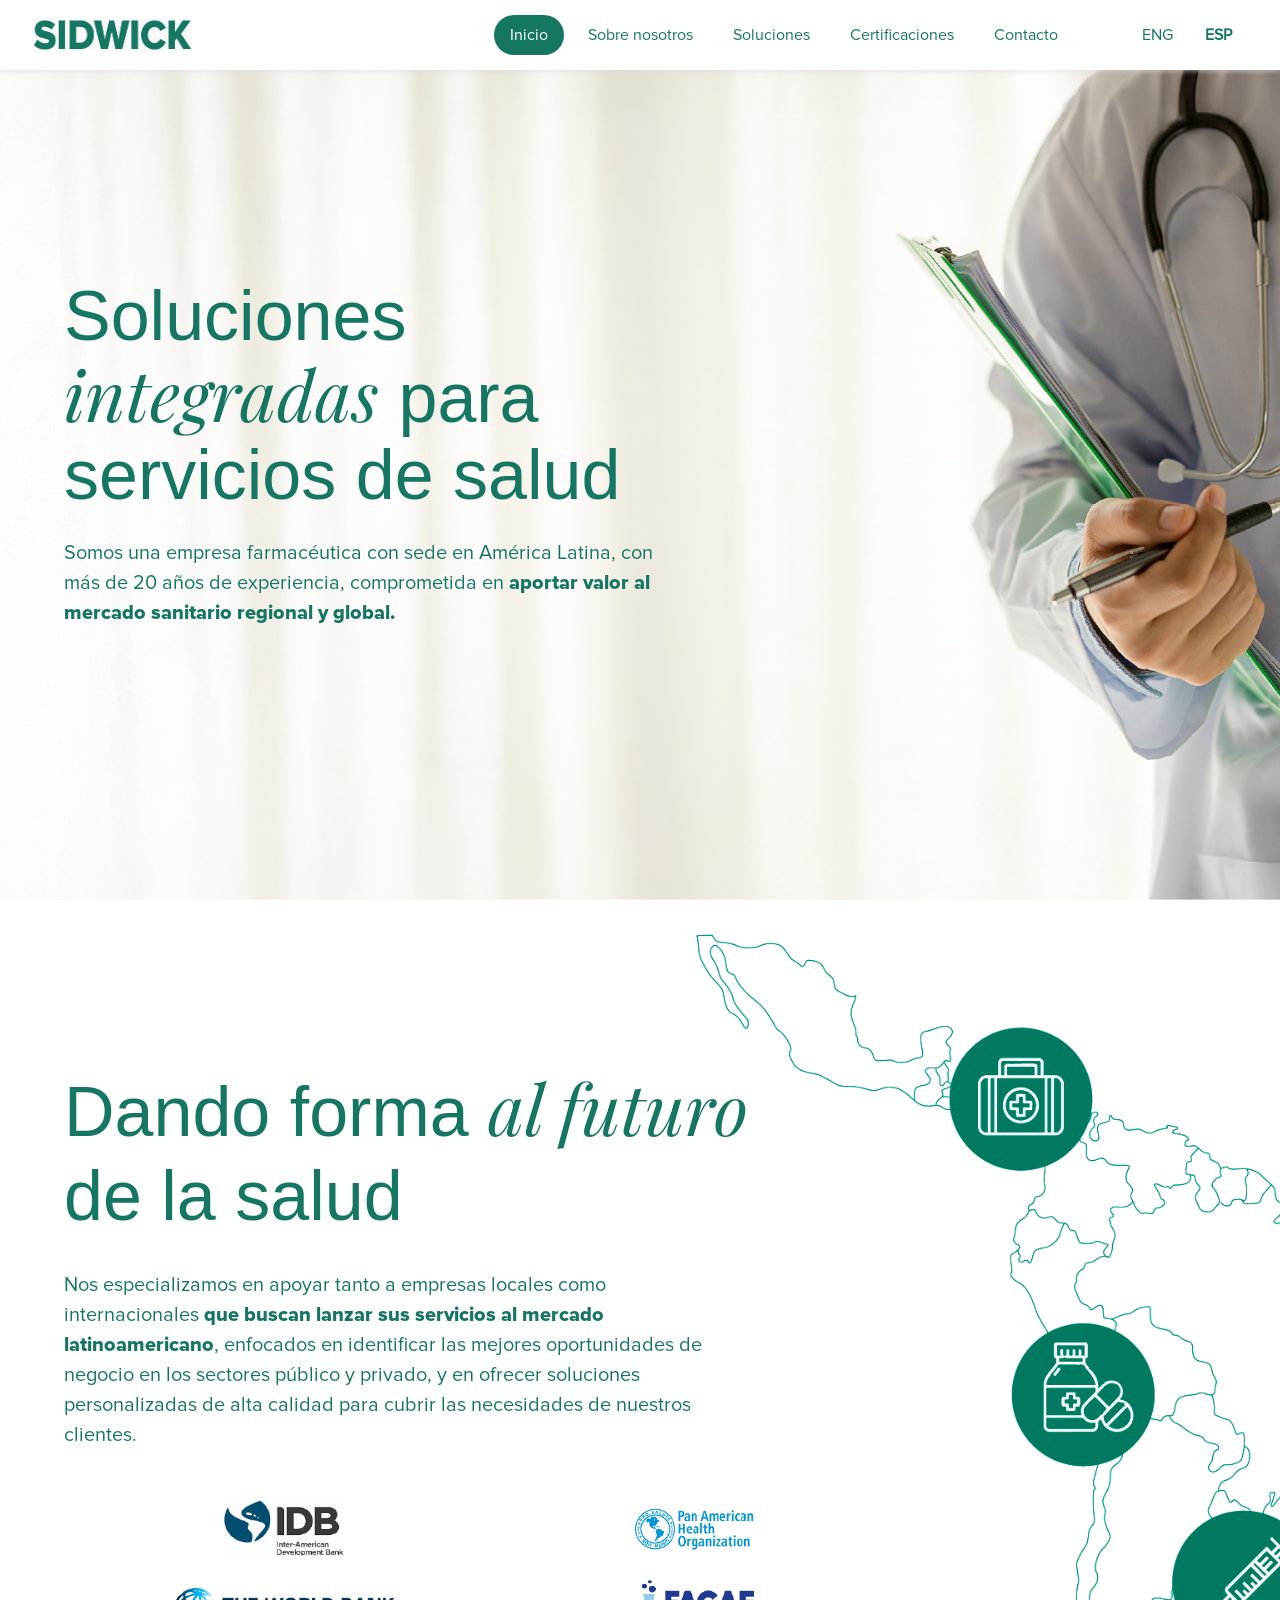
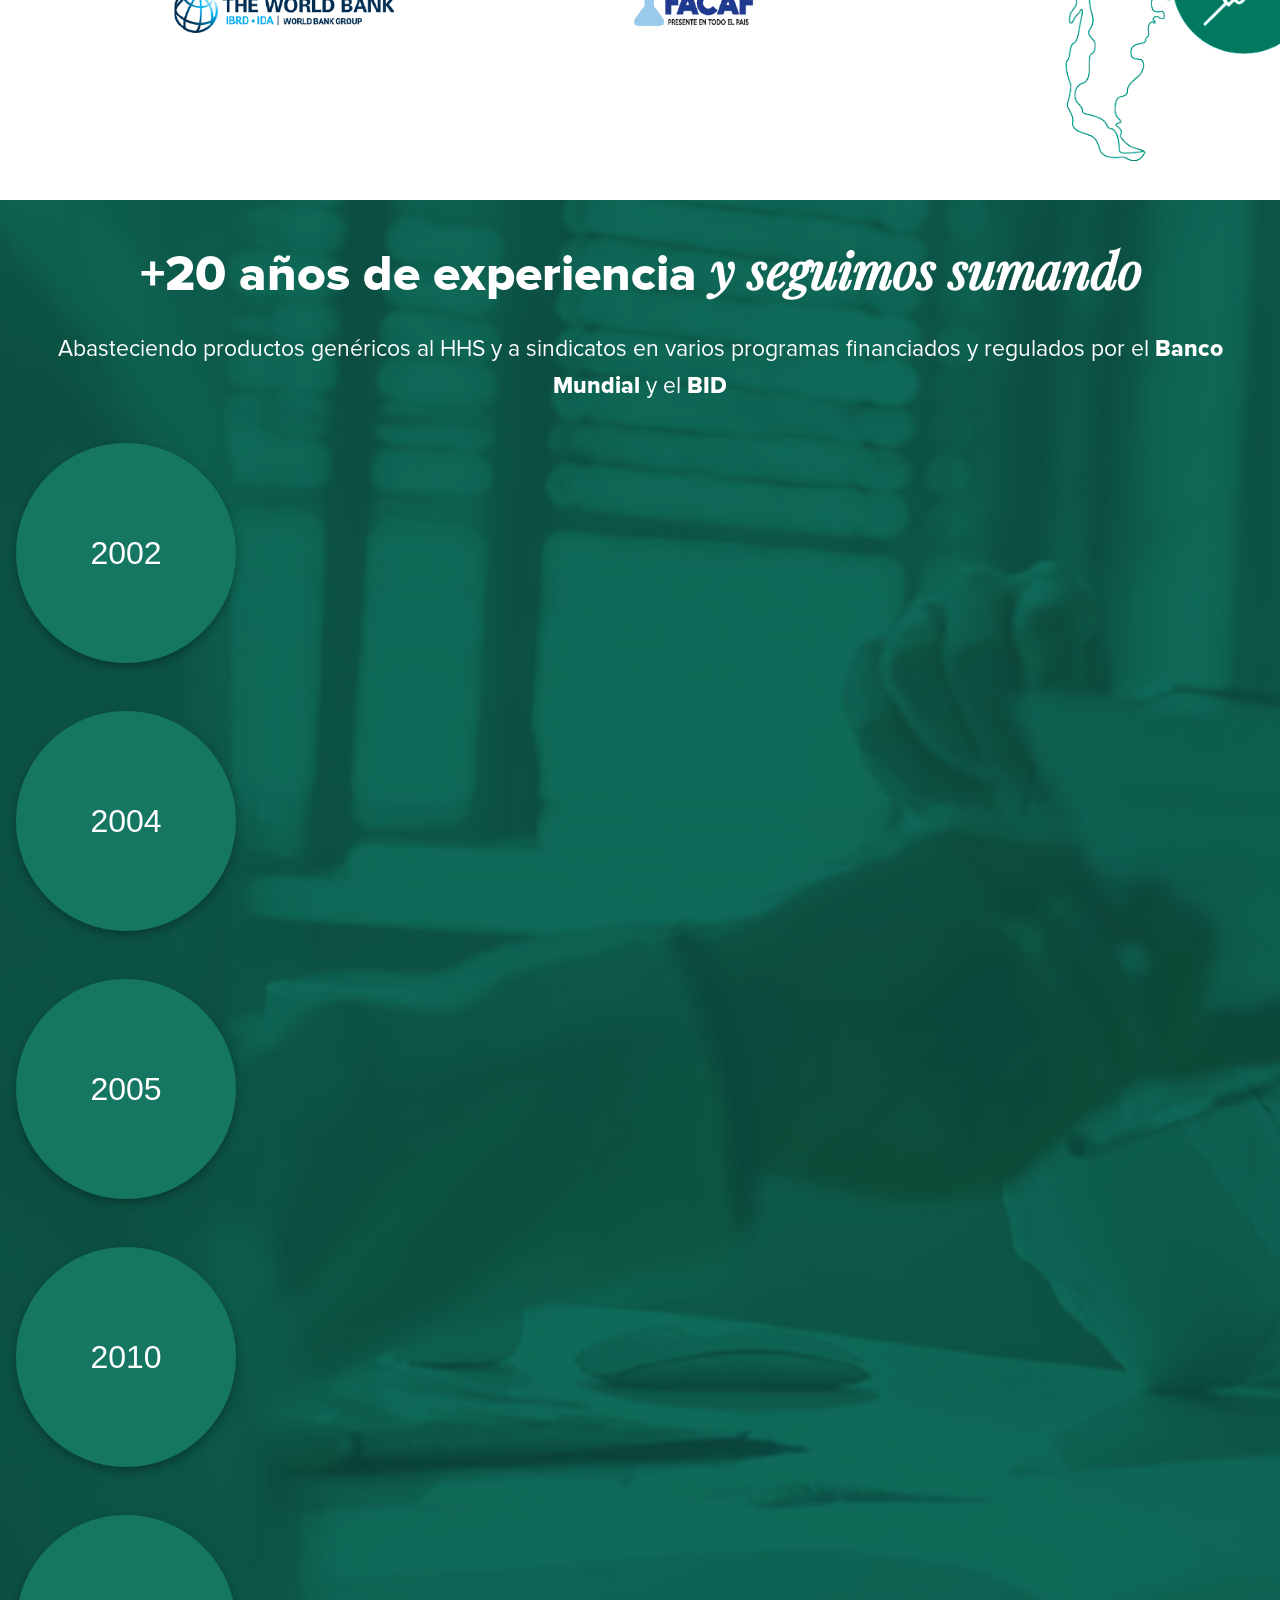
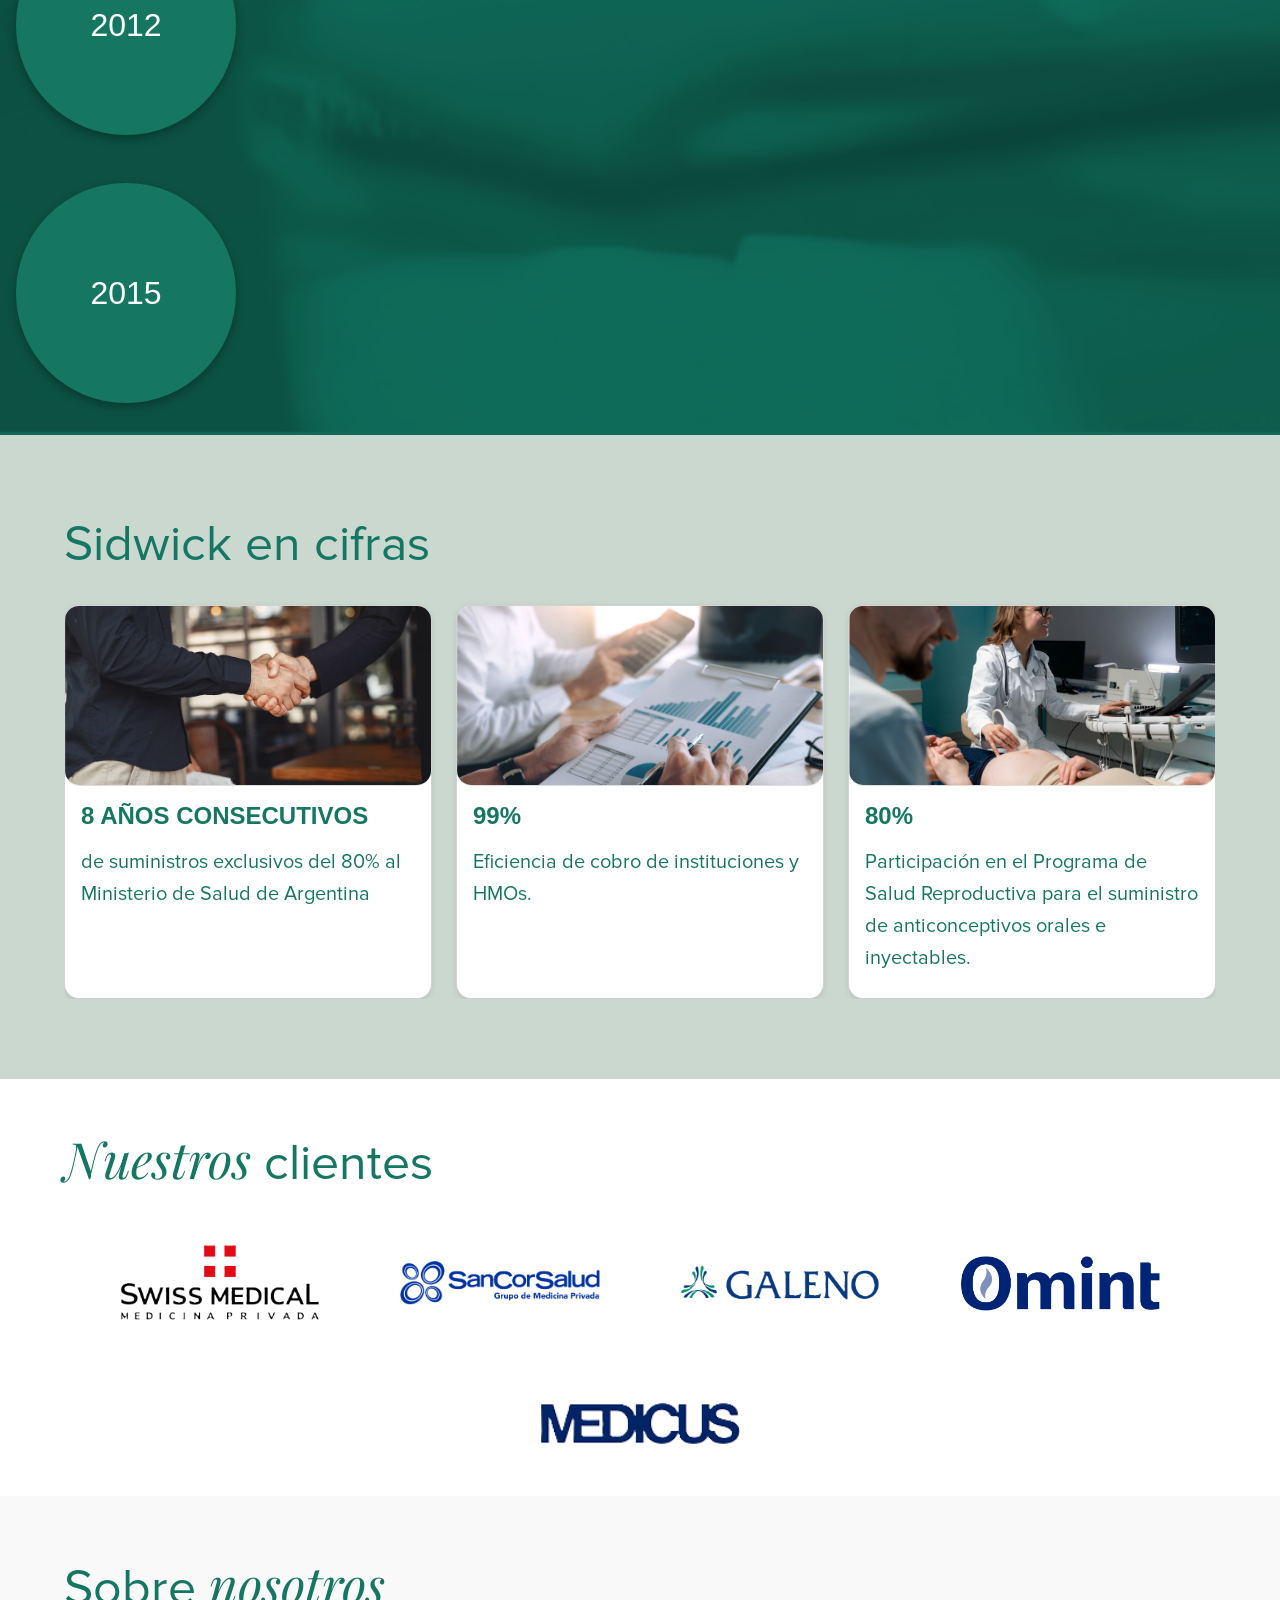
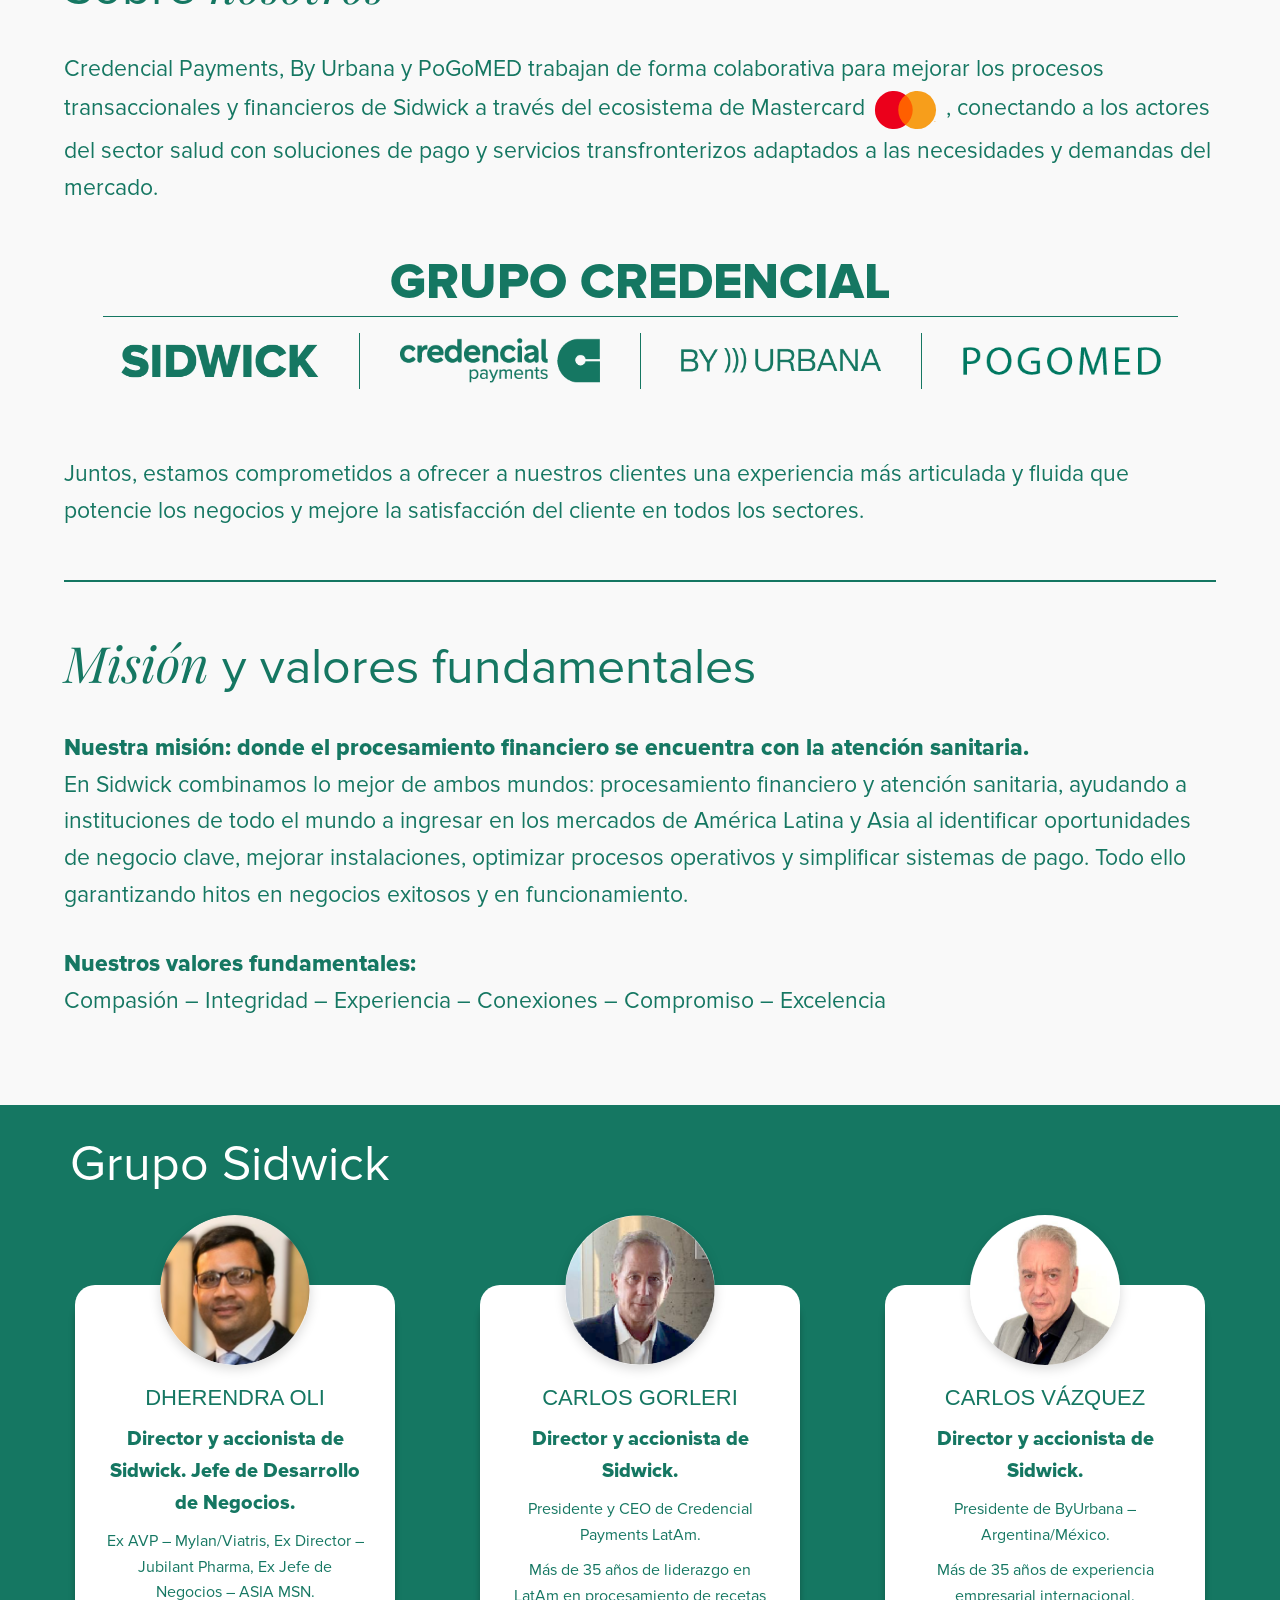
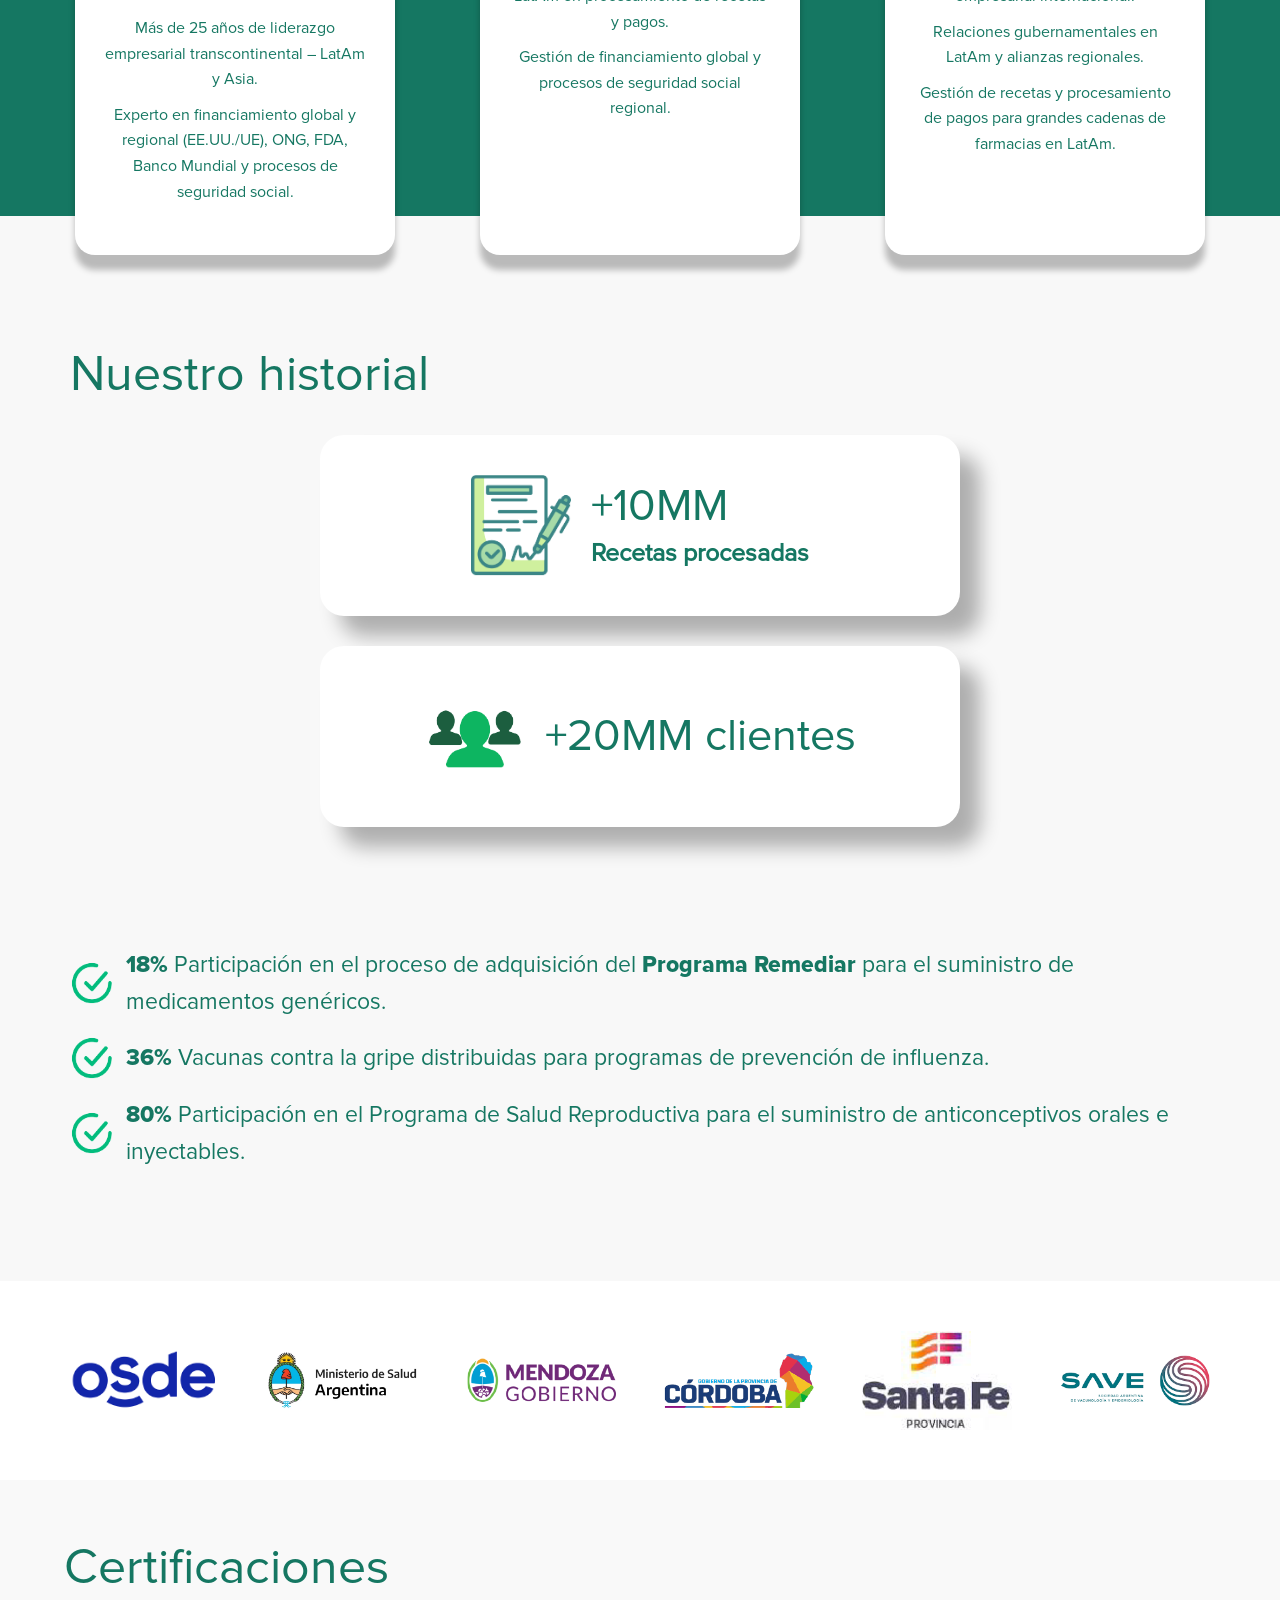
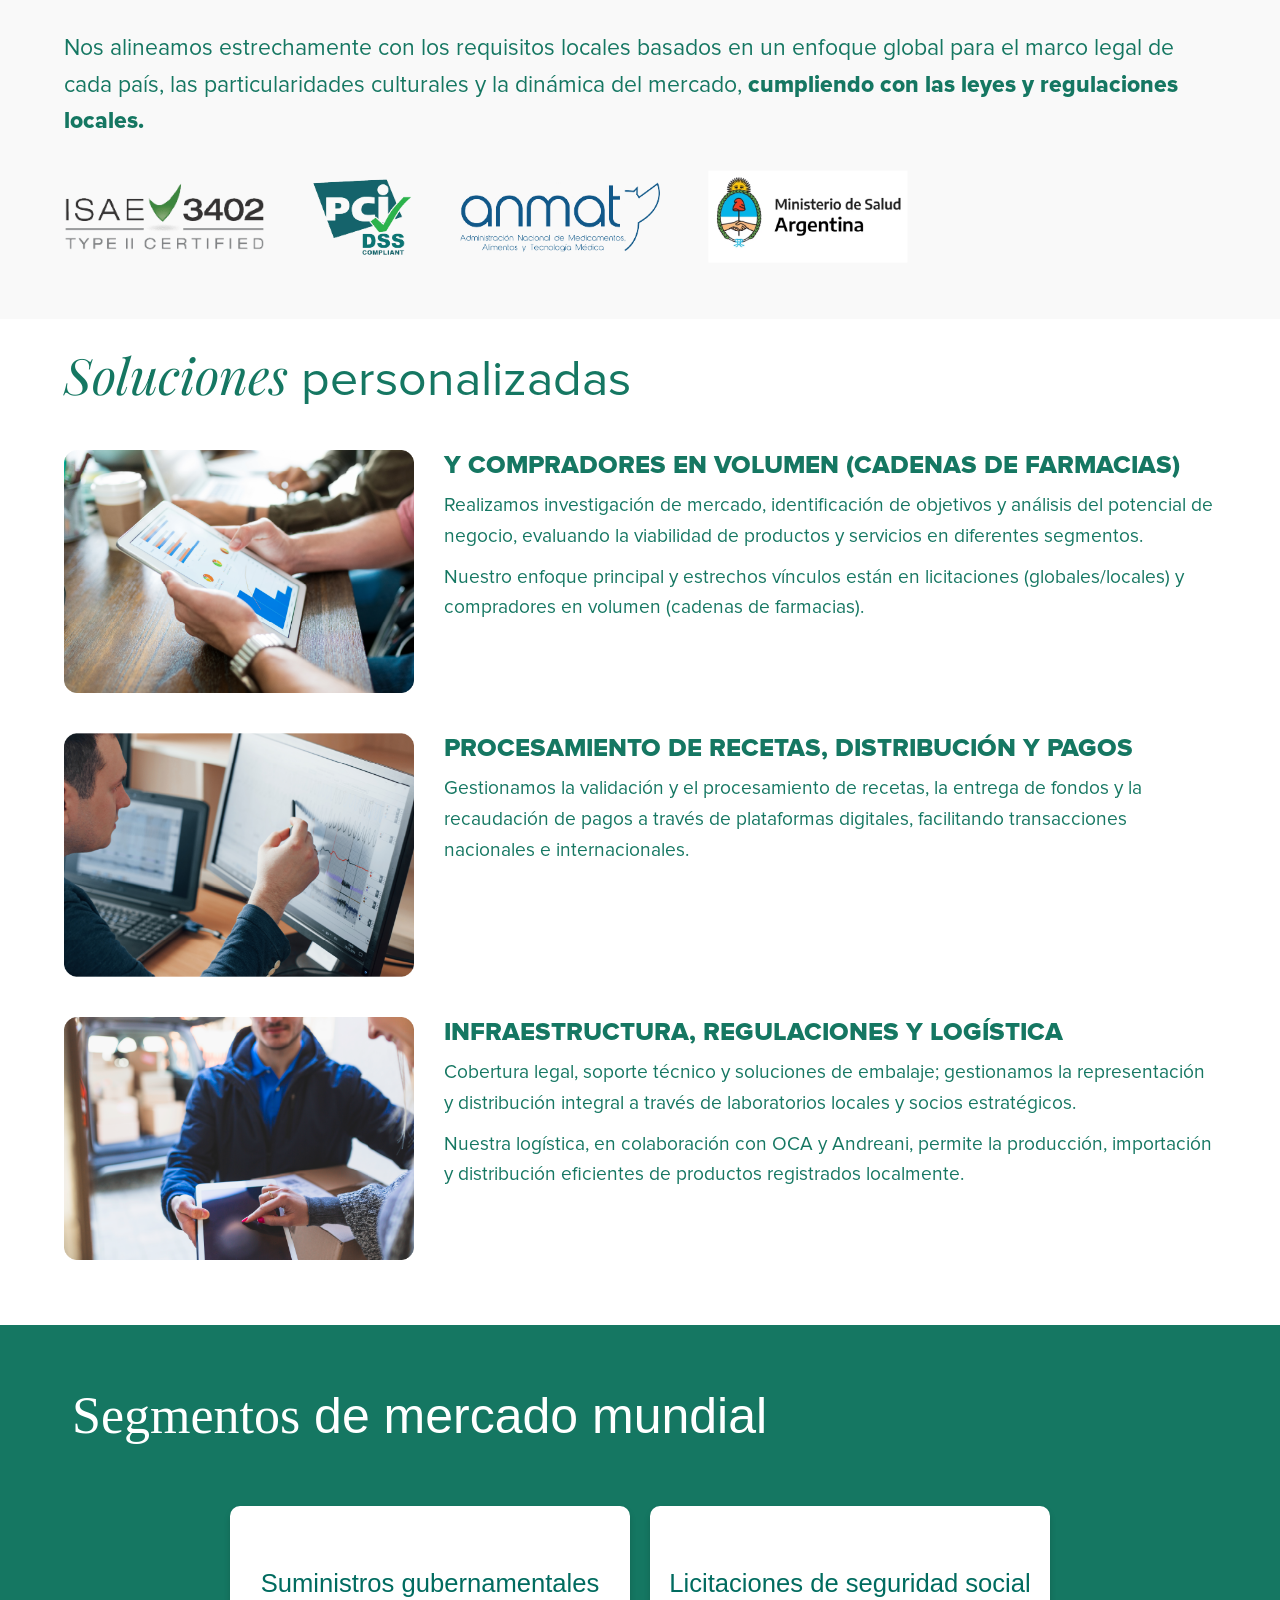
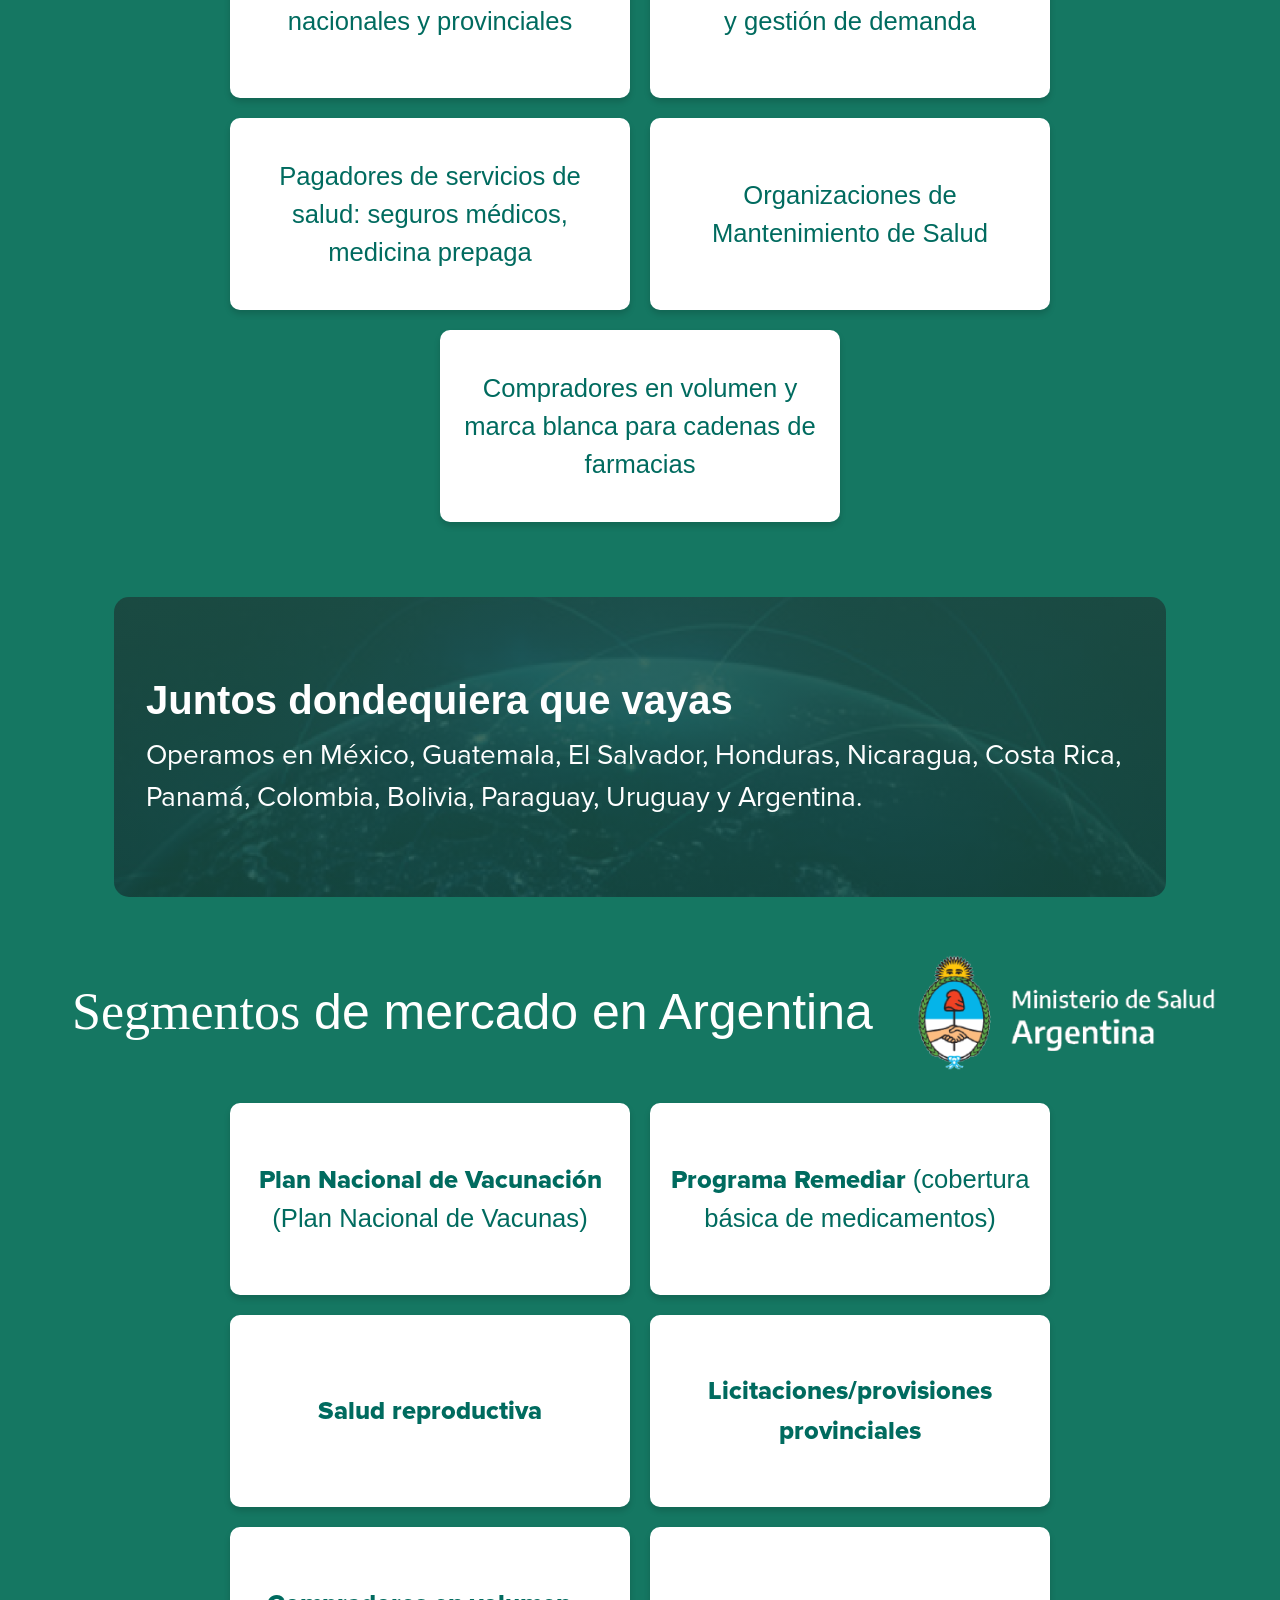
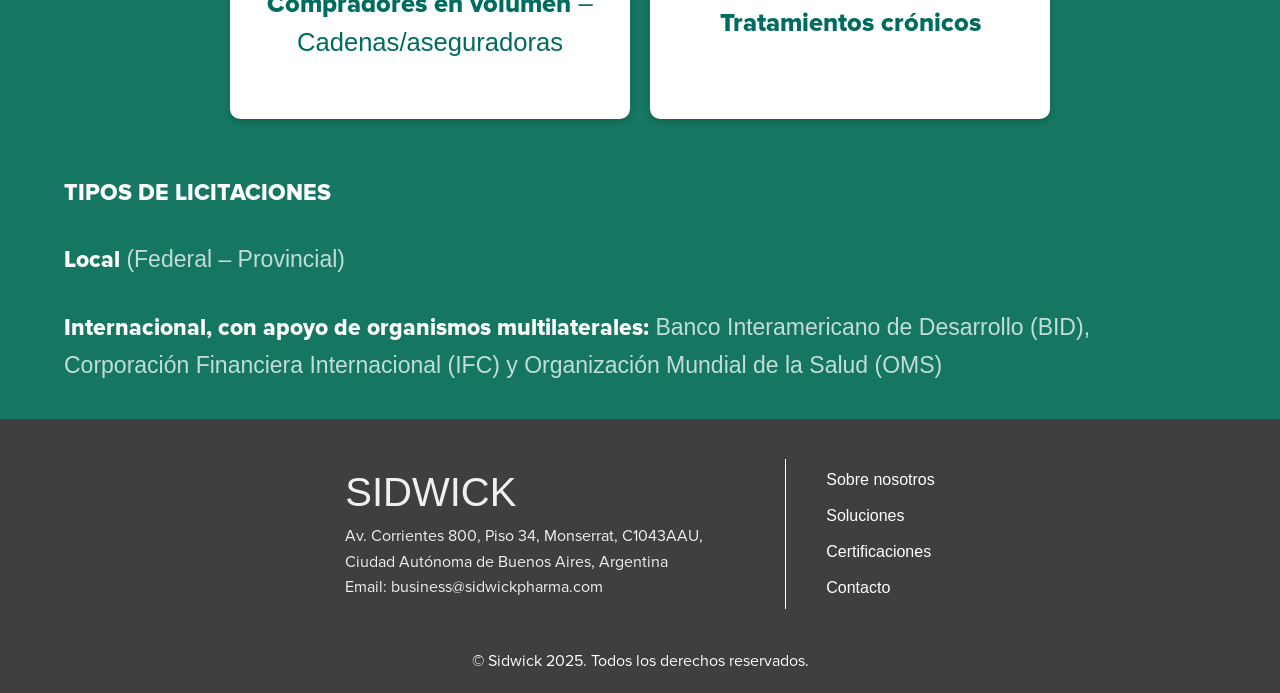
==== commit 2d4a2ff8: "last commit" ====
--- a/index-es.html
+++ b/index-es.html
@@ -33,22 +33,22 @@
     <header id="nav">
         <div class="image-logo-nav">
             <a href="index.html" target="_self">
-                <img src="./images/logo.png" alt="Logotipo de Sidwick" title="Logotipo de Sidwick">
+                <img src="./images/logo.png" alt="logo Sidwick" title="Logo Sidwick">
             </a>
         </div>
         <nav id="menu">
             <div class="menu-content">
                 <ul class="navbar-list">
                     <li class="active"><a href="#home" target="_self">Inicio</a></li>
-                    <li><a href="#about-us" target="_self">Nosotros</a></li>
+                    <li><a href="#about-us" target="_self">Sobre nosotros</a></li>
                     <li><a href="#solutions" target="_self">Soluciones</a></li>
                     <li><a href="#certifications" target="_self">Certificaciones</a></li>
                     <li><a href="#footer" target="_self">Contacto</a></li>
                 </ul>
                 <div class="language-selector">
-                    <button class="language-button selected" data-lang="en" id="btn-en">ENG</button>
+                    <button class="language-button" data-lang="en">ENG</button>
                     <div class="language-divider"></div>
-                    <button class="language-button" data-lang="es" id="btn-es">ESP</button>
+                    <button class="language-button selected" data-lang="es">ESP</button>
                 </div>
             </div>
         </nav>
@@ -58,27 +58,37 @@
     <main>
         <section class="home" id="home">
             <!-- Sección 1 -->
-            <section class="home-1">
+            <section class="home-1-es ">
                 <div class="overlay-text overlay-text-1 overlay-text-es">
-                    <h1 class="highlight">Soluciones <span class="font-style">integradas</span> para servicios de salud
+                    <h1 class="highlight">
+                        Soluciones<span class="font-style"> integradas</span> para servicios de salud
                     </h1>
                     <br>
-                    <p class="highlight">Somos una empresa farmacéutica con base en Argentina, con más de 20 años de
-                        experiencia, comprometida con aportar valor al mercado de la salud regional y global.</p>
+                    <p class="highlight">
+                        Somos una empresa farmacéutica con sede en América Latina, con más de 20 años de
+                        experiencia, comprometida en <span class="negrito">aportar valor al mercado sanitario regional y
+                            global.</span>
+                    </p>
                 </div>
             </section>
 
             <!-- Sección 2 -->
             <section class="home-2">
                 <div class="overlay-text-2">
-                    <h1 class="highlight">Dando forma al <span class="font-style">futuro<br /></span> de la atención
-                        médica</h1>
+                    <h1 class="highlight">
+                        Dando forma <span class="font-style">al futuro<br /></span> de la salud
+                    </h1>
                     <br>
-                    <p class="highlight">Desde el concepto hasta la implementación, nos especializamos en asistir tanto
-                        a empresas locales como internacionales<span class="negrito"> que desean lanzar sus servicios en
-                            el mercado LATAM</span>, enfocándonos en identificar las mejores oportunidades de negocio en
-                        los sectores público y privado, y ofreciendo soluciones personalizadas de alta calidad para
-                        satisfacer las necesidades de nuestros clientes.</p>
+                    <div class="width-p">
+                        <p class="highlight">
+                            Nos especializamos en apoyar tanto a empresas locales como internacionales
+                            <span class="negrito">que buscan lanzar sus servicios al mercado latinoamericano</span>,
+                            enfocados
+                            en identificar las mejores oportunidades de negocio en los sectores público y privado,
+                            y en ofrecer soluciones personalizadas de alta calidad para cubrir las necesidades de
+                            nuestros clientes.
+                        </p>
+                    </div>
                     <div class="icons-home-2">
                         <div class="icons-intern">
                             <img class="icons" src="./images/icon1.png" alt="">
@@ -97,42 +107,106 @@
                 <div class="background-overlay"></div>
                 <div class="overlay-text">
                     <div class="text-content">
-                        <h2>+20 años de experiencia <span class="font-style">y seguimos sumando</span></h2>
-                        <p>Suministrando productos genéricos al HHS y a los sindicatos en varios programas con
-                            financiación y bajo regulaciones del Banco Mundial y del BID.</p>
+                        <h2 class="negrito">
+                            +20 años de experiencia <span class="font-style">y seguimos sumando</span>
+                        </h2>
+                        <p>
+                            Abasteciendo productos genéricos al HHS y a sindicatos en varios programas
+                            financiados y regulados por el <span class="negrito">Banco Mundial</span> y el <span
+                                class="negrito">BID</span>
+                        </p>
+
                         <div class="circle-container">
-                            <!-- 2002 sin reverso -->
-                            <div class="flip-card">
-                                <div class="flip-inner">
-                                    <div class="flip-front circle circle1">2002</div>
-                                    <div class="flip-back circle circle-back--empty">text</div>
+                            <!-- Bloque 1 -->
+                            <div class="block">
+                                <div class="flip-card">
+                                    <div class="flip-inner">
+                                        <div class="flip-front circle circle1">2002</div>
+                                        <div class="flip-back circle circle4">
+                                            <div>
+                                                Inicio de actividades en Argentina. Representación autorizada de
+                                                <span style="font-weight: bold;">Aventis Pasteur France</span> para la
+                                                comercialización y distribución de vacunas contra la influenza.
+                                            </div>
+                                        </div>
+                                    </div>
+                                </div>
+
+                                <div class="flip-card">
+                                    <div class="flip-inner">
+                                        <div class="flip-front circle circle2">2004</div>
+                                        <div class="flip-back circle circle4">
+                                            <div>
+                                                Contrato de representación y asociación estratégica de desarrollo
+                                                comercial con
+                                                <span style="font-weight: bold;">Corporación Infarmasa S.A.</span> de
+                                                Perú.
+                                            </div>
+                                        </div>
+                                    </div>
                                 </div>
                             </div>
-                            <!-- 2005 sin reverso -->
-                            <div class="flip-card">
-                                <div class="flip-inner">
-                                    <div class="flip-front circle circle2">2005</div>
-                                    <div class="flip-back circle circle-back--empty">text</div>
+
+                            <!-- Bloque 2 -->
+                            <div class="block">
+                                <div class="flip-card">
+                                    <div class="flip-inner">
+                                        <div class="flip-front circle circle1">2005</div>
+                                        <div class="flip-back circle circle4">
+                                            <div>
+                                                Contrato de representación con
+                                                <span style="font-weight: bold;">Famy Care Ltd. (India),</span> para la
+                                                comercialización de productos de salud reproductiva.
+                                            </div>
+                                        </div>
+                                    </div>
+                                </div>
+
+                                <div class="flip-card">
+                                    <div class="flip-inner">
+                                        <div class="flip-front circle circle2">2010</div>
+                                        <div class="flip-back circle circle4">
+                                            <div>
+                                                Acuerdo para la representación de
+                                                <span style="font-weight: bold;">LAM: Laboratorio de Aplicaciones
+                                                    Médicas,</span> República Dominicana, para la distribución de
+                                                productos genéricos.
+                                            </div>
+                                        </div>
+                                    </div>
                                 </div>
                             </div>
-                            <!-- 2010 sin reverso -->
-                            <div class="flip-card">
-                                <div class="flip-inner">
-                                    <div class="flip-front circle circle3">2010</div>
-                                    <div class="flip-back circle">text</div>
+
+                            <!-- Bloque 3 -->
+                            <div class="block">
+                                <div class="flip-card">
+                                    <div class="flip-inner">
+                                        <div class="flip-front circle circle3">2012</div>
+                                        <div class="flip-back circle circle4">
+                                            <div>
+                                                Prestación de nuestros servicios a
+                                                <span style="font-weight: bold;">Asociación Panamericana de la
+                                                    Salud.</span>
+                                            </div>
+                                        </div>
+                                    </div>
+                                </div>
+
+                                <div class="flip-card">
+                                    <div class="flip-inner">
+                                        <div class="flip-front circle circle3">2015</div>
+                                        <div class="flip-back circle circle4">
+                                            <div>
+                                                Acuerdo para la representación de
+                                                <span style="font-weight: bold;">HiGlance Laboratories,</span> de India,
+                                                en el mercado ecuatoriano.
+                                            </div>
+                                        </div>
+                                    </div>
                                 </div>
                             </div>
-                            <!-- último: reverso con texto -->
-                            <div class="flip-card">
-                                <div class="flip-inner">
-                                    <div class="flip-front circle circle4">Acuerdo para la representación de HiGlance
-                                        Laboratories de India en el mercado ecuatoriano.</div>
-                                    <div class="flip-back circle circle4" style="background-color: #157762;">
-                                        <p style="font-size: 32px;color: #ffffff;">2025</p>
-                                    </div>
-                                </div>
-                            </div>
-                        </div>
+                        </div>
+
                     </div>
                 </div>
             </section>
@@ -141,64 +215,18 @@
             <section class="home-4">
                 <div id="sidwickCarousel" class="carousel slide" data-bs-interval="6000" data-bs-pause="true">
                     <div class="carousel-inner">
-                        <h2>Sidwick en números</h2>
-                        <!-- Slide 1 -->
+                        <h2>Sidwick en cifras</h2>
                         <div class="carousel-item active">
                             <div class="cards-grid">
                                 <div class="card">
-                                    <img src="./images/img4.png" alt="38 licitaciones ganadas">
-                                    <h3>38 licitaciones ganadas</h3>
-                                    <p>8 años consecutivos de provisión exclusiva al Ministerio de Salud de Argentina
-                                        bajo financiamiento del Banco Mundial.</p>
+                                    <img src="./images/img4.png" alt="8 años consecutivos">
+                                    <h3>8 AÑOS CONSECUTIVOS</h3>
+                                    <p>de suministros exclusivos del 80% al Ministerio de Salud de Argentina</p>
                                 </div>
                                 <div class="card">
                                     <img src="./images/img5.png" alt="99%">
                                     <h3>99%</h3>
-                                    <p>Eficiencia de cobranza institucional y de HMO.</p>
-                                </div>
-                                <div class="card">
-                                    <img src="./images/img6.png" alt="80%">
-                                    <h3>80%</h3>
-                                    <p>Participación en el Programa de Salud Reproductiva para el suministro de
-                                        anticonceptivos orales e inyectables.</p>
-                                </div>
-                            </div>
-                        </div>
-                        <!-- Slide 2 -->
-                        <div class="carousel-item">
-                            <div class="cards-grid">
-                                <div class="card">
-                                    <img src="./images/img4.png" alt="38 licitaciones ganadas">
-                                    <h3>38 licitaciones ganadas</h3>
-                                    <p>8 años consecutivos de provisión exclusiva al Ministerio de Salud de Argentina
-                                        bajo financiamiento del Banco Mundial.</p>
-                                </div>
-                                <div class="card">
-                                    <img src="./images/img5.png" alt="99%">
-                                    <h3>99%</h3>
-                                    <p>Eficiencia de cobranza institucional y de HMO.</p>
-                                </div>
-                                <div class="card">
-                                    <img src="./images/img6.png" alt="80%">
-                                    <h3>80%</h3>
-                                    <p>Participación en el Programa de Salud Reproductiva para el suministro de
-                                        anticonceptivos orales e inyectables.</p>
-                                </div>
-                            </div>
-                        </div>
-                        <!-- Slide 3 -->
-                        <div class="carousel-item">
-                            <div class="cards-grid">
-                                <div class="card">
-                                    <img src="./images/img4.png" alt="38 licitaciones ganadas">
-                                    <h3>38 licitaciones ganadas</h3>
-                                    <p>8 años consecutivos de provisión exclusiva al Ministerio de Salud de Argentina
-                                        bajo financiamiento del Banco Mundial.</p>
-                                </div>
-                                <div class="card">
-                                    <img src="./images/img5.png" alt="99%">
-                                    <h3>99%</h3>
-                                    <p>Eficiencia de cobranza institucional y de HMO.</p>
+                                    <p>Eficiencia de cobro de instituciones y HMOs.</p>
                                 </div>
                                 <div class="card">
                                     <img src="./images/img6.png" alt="80%">
@@ -231,14 +259,17 @@
         <section class="about-us" id="about-us">
             <section class="about-us-first-container">
                 <div class="about-us-header">
-                    <h2>Acerca de <span class="font-style">nosotros</span></h2>
-                    <p><span class="negrito">Credencial Payments, By Urbana</span> y <span class="negrito">PoGoMED
-                            S.A.</span> trabajan colaborativamente para optimizar los procesos transaccionales y
-                        financieros de Sidwick mediante el ecosistema de Mastercard<span class="icon-mastercard"><img
-                                src="./images/mc_symbol.svg" alt="" aria-hidden="true"></span>, conectando a los actores
-                        del sector salud a través de soluciones de pago y servicios transfronterizos adaptados a las
-                        demandas del mercado.</p>
-                </div>
+                    <h2>Sobre <span class="font-style">nosotros</span></h2>
+                    <p>
+                        Credencial Payments, By Urbana y PoGoMED trabajan de forma colaborativa para mejorar
+                        los procesos transaccionales y financieros de Sidwick a través del ecosistema de
+                        Mastercard<span class="icon-mastercard">
+                            <img src="./images/mc_symbol.svg" alt="" aria-hidden="true">
+                        </span>, conectando a los actores del sector salud con soluciones de pago y servicios
+                        transfronterizos adaptados a las necesidades y demandas del mercado.
+                    </p>
+                </div>
+
                 <section class="about-us-first-section">
                     <h3 class="about-us-title">GRUPO CREDENCIAL</h3>
                     <div class="about-us-logos">
@@ -248,37 +279,42 @@
                         <div class="about-us-vdivider"></div>
                         <img src="./images/img-byurbana.png" alt="By Urbana" />
                         <div class="about-us-vdivider"></div>
-                        <img src="./images/img-pogomed.png" alt="Pogomed" />
+                        <img src="./images/img-pogomed.png" alt="PoGoMED" />
                     </div>
                 </section>
+
                 <div class="about-us-text">
-                    <p class="line">Juntos, estamos comprometidos a ofrecer a nuestros clientes una experiencia más
-                        fluida y coherente que potencie los negocios y mejore la satisfacción del cliente en todos los
-                        sectores.</p>
-                </div>
-            </section>
-
-            <!-- Misión y Valores Fundamentales -->
+                    <p class="line">
+                        Juntos, estamos comprometidos a ofrecer a nuestros clientes una experiencia más articulada y
+                        fluida
+                        que potencie los negocios y mejore la satisfacción del cliente en todos los sectores.
+                    </p>
+                </div>
+            </section>
+
+            <!-- Misión y valores -->
             <section class="about-us-second-container">
-                <div class="about-us-second-header font-es">
-                    <h2><span class="font-style">Misión</span> y Valores Fundamentales</h2>
-                    <div class="text-content" style="font-size: 23px;">
-                        <p style="font-size: 23px;"><span class="negrito">Nuestra misión:</span> donde el procesamiento
-                            financiero se encuentra
-                            con la atención médica.<br>En Sidwick combinamos <u>lo mejor de ambos mundos:</u>
-                            procesamiento financiero y atención médica, ayudando a instituciones de todo el mundo a
-                            ingresar a los mercados de América Latina y Asia, identificando las mejores oportunidades de
-                            negocio, mejorando las instalaciones, optimizando los procesos operativos y simplificando
-                            los sistemas de pago.</p>
-                    </div>
-                    <div class="text-content" style="font-size: 23px;">
-                        <p style="font-size: 23px;">Todo esto asegurando hitos en empresas exitosas y en funcionamiento.
-                        </p>
-                    </div>
-                    <div class="text-content" style="font-size: 23px;">
-                        <p style="font-size: 23px;"><span class="negrito">Nuestros valores
-                                fundamentales:</span><br>Compasión – Integridad –
-                            Experiencia – Conexiones – Compromiso – Excelencia</p>
+                <div class="about-us-second-header">
+                    <h2><span class="font-style">Misión</span> y valores fundamentales</h2>
+                    <div style="font-size: 23px;">
+                        <p>
+                            <span class="negrito">Nuestra misión: donde el procesamiento financiero se encuentra con la
+                                atención sanitaria.</span>
+                            <br>En Sidwick combinamos lo mejor de ambos mundos: procesamiento financiero y atención
+                            sanitaria,
+                            ayudando a instituciones de todo el mundo a ingresar en los mercados de América Latina y
+                            Asia
+                            al identificar oportunidades de negocio clave, mejorar instalaciones, optimizar procesos
+                            operativos
+                            y simplificar sistemas de pago. Todo ello garantizando hitos en negocios exitosos y en
+                            funcionamiento.
+                        </p>
+                    </div>
+                    <div style="font-size: 23px;">
+                        <p>
+                            <span class="negrito">Nuestros valores fundamentales:</span><br />
+                            Compasión – Integridad – Experiencia – Conexiones – Compromiso – Excelencia
+                        </p>
                     </div>
                 </div>
             </section>
@@ -288,360 +324,411 @@
                 <h2>Grupo Sidwick</h2>
                 <div class="perfil">
                     <div class="person">
+                        <img src="./images/perfil2.png" alt="Dherendra Oli">
+                        <h3>DHERENDRA OLI</h3>
+                        <p class="negrito" style="font-size:20px;">
+                            Director y accionista de Sidwick. Jefe de Desarrollo de Negocios.
+                        </p>
+                        <p>Ex AVP – Mylan/Viatris, Ex Director – Jubilant Pharma, Ex Jefe de Negocios – ASIA MSN.</p>
+                        <p>Más de 25 años de liderazgo empresarial transcontinental – LatAm y Asia.</p>
+                        <p>Experto en financiamiento global y regional (EE.UU./UE), ONG, FDA, Banco Mundial y procesos
+                            de seguridad social.</p>
+                    </div>
+
+                    <div class="person">
                         <img src="./images/perfil1.png" alt="Carlos Gorleri">
                         <h3>CARLOS GORLERI</h3>
-                        <p class="negrito" style="font-size:20px; font-weight: bold;">Director y accionista de Sidwick.
+                        <p class="negrito" style="font-size:20px;">
+                            Director y accionista de Sidwick.
                         </p>
                         <p>Presidente y CEO de Credencial Payments LatAm.</p>
-                        <p>Más de 35 años de liderazgo en Latinoamérica en el procesamiento de prescripciones y pagos.
-                        </p>
-                        <p>Gestión de financiamiento global y de procesos de seguridad social regional.</p>
-                    </div>
-                    <div class="person">
-                        <img src="./images/perfil2.png" alt="Dherendra Oli">
-                        <h3>DHERENDRA OLI</h3>
-                        <p class="negrito">Director y accionista de Sidwick. Responsable de Desarrollo de Negocios.</p>
-                        <p>Ex AVP – Mylan/Viatris, ex Director – Jubilant Pharma, ex Jefe de Negocios – ASIA MSN.</p>
-                        <p>Más de 25 años de liderazgo empresarial transcontinental – LatAm y Asia.</p>
-                        <p>Experto en financiamiento global y regional de EE.UU./UE, ONG, UNFDA, Banco Mundial y
-                            procesos de seguridad social.</p>
-                    </div>
+                        <p>Más de 35 años de liderazgo en LatAm en procesamiento de recetas y pagos.</p>
+                        <p>Gestión de financiamiento global y procesos de seguridad social regional.</p>
+                    </div>
+
                     <div class="person">
                         <img src="./images/perfil3.png" alt="Carlos Vázquez">
                         <h3>CARLOS VÁZQUEZ</h3>
-                        <p class="negrito">Director y accionista de Sidwick.</p>
+                        <p class="negrito" style="font-size:20px;">
+                            Director y accionista de Sidwick.
+                        </p>
                         <p>Presidente de ByUrbana – Argentina/México.</p>
-                        <p>Más de 35 años de experiencia en negocios internacionales.</p>
+                        <p>Más de 35 años de experiencia empresarial internacional.</p>
                         <p>Relaciones gubernamentales en LatAm y alianzas regionales.</p>
-                        <p>Gestión de prescripciones y procesamiento de pagos para grandes cadenas de farmacias en
-                            LatAm.</p>
+                        <p>Gestión de recetas y procesamiento de pagos para grandes cadenas de farmacias en LatAm.</p>
                     </div>
                 </div>
             </section>
 
             <!-- Nuestro historial -->
-            <section class="our-track-record">
+            <section class="our-track-record" style="background-color: rgb(248, 248, 248);">
                 <h2>Nuestro historial</h2>
+
                 <div class="stats">
                     <div class="stat-box">
                         <img src="./images/sticky-contract.png" alt="Icono de licitaciones" class="stat-icon" />
-                        <span>38 licitaciones ganadas</span>
+                        <div class="stat-content">
+                            <h3 class="stat-number">+10MM</h3>
+                            <p class="stat-label">Recetas procesadas</p>
+                        </div>
                     </div>
                     <div class="stat-box">
                         <img src="./images/sticky-group.png" alt="Icono de clientes" class="stat-icon" />
-                        <span>+20M clientes</span>
-                    </div>
-                </div>
+                        <span>+20MM clientes</span>
+                    </div>
+                </div>
+
                 <ul class="track-items">
-                    <li class="teste">
+                    <li>
                         <img src="./images/sticky-check.png" alt="icono de check" class="check-icon">
-                        <p><span class="negrito">8 años consecutivos</span> de suministro exclusivo al Ministerio de
-                            Salud de Argentina al 80% con financiamiento del Banco Mundial.</p>
+                        <p>
+                            <span class="negrito">18%</span> Participación en el proceso de adquisición del
+                            <span class="negrito">Programa Remediar</span> para el suministro de medicamentos genéricos.
+                        </p>
                     </li>
                     <li>
                         <img src="./images/sticky-check.png" alt="icono de check" class="check-icon">
-                        <p><span class="negrito">99%</span> Eficiencia de cobranza institucional y de HMO.</p>
+                        <p>
+                            <span class="negrito">36%</span> Vacunas contra la gripe distribuidas para programas de
+                            prevención de influenza.
+                        </p>
                     </li>
                     <li>
                         <img src="./images/sticky-check.png" alt="icono de check" class="check-icon">
-                        <p><span class="negrito">80%</span> Participación en el Programa de Salud Reproductiva para el
-                            suministro de anticonceptivos orales e inyectables.</p>
-                    </li>
-                    <li>
-                        <img src="./images/sticky-check.png" alt="icono de check" class="check-icon">
-                        <p><span class="negrito">36%</span> Vacunas contra la influenza distribuidas en programas de
-                            prevención.</p>
-                    </li>
-                    <li>
-                        <img src="./images/sticky-check.png" alt="icono de check" class="check-icon">
-                        <p><span class="negrito">18%</span> Participación en el proceso de adquisición del Programa
-                            Remediar para el suministro de medicamentos genéricos.</p>
+                        <p>
+                            <span class="negrito">80%</span> Participación en el Programa de Salud Reproductiva para el
+                            suministro de anticonceptivos orales e inyectables.
+                        </p>
                     </li>
                 </ul>
             </section>
-        </section>
-
-        <!-- Soluciones personalizadas -->
-        <section class="solutions font-es" id="solutions">
-            <h2 style="font-size: 50px;"><span class="font-style">Soluciones</span> Personalizadas</h2>
-            <div class="solution-item">
-                <img src="./images/img-solutions-1.png" alt="mercado">
-                <div class="text-content">
-                    <h3 class="negrito">Investigación de Mercado y Análisis de Oportunidades</h3>
-                    <p>Llevamos a cabo investigaciones de mercado, identificación de públicos objetivos y análisis del
-                        potencial de negocio, evaluando la viabilidad de productos y servicios en distintos
-                        segmentos.<br>Nuestro enfoque principal y estrecha alineación están en licitaciones
-                        (globales/locales) y compradores por volumen (cadenas de farmacias).</p>
-                </div>
+
+            <section>
+                <div class="gallery-2">
+                    <img src="./images/logo5.png">
+                    <img src="./images/logo6.png">
+                    <img src="./images/logo4.png">
+                    <img src="./images/logo3.png">
+                    <img src="./images/logo2.png">
+                    <img src="./images/logo1.png">
+                </div>
+            </section>
+
+            <!-- Certificaciones -->
+            <section class="about-us-first-container" id="certifications">
+                <div class="about-us-header">
+                    <h2>Certificaciones</h2>
+                    <p>
+                        Nos alineamos estrechamente con los requisitos locales basados en un enfoque global para el
+                        marco legal de cada país, las particularidades culturales y la dinámica del mercado,
+                        <span class="negrito">cumpliendo con las leyes y regulaciones locales.</span>
+                    </p>
+                    <div class="certifications-img cert">
+                        <div class="certifications-img">
+                            <img src="./images/d.png" alt="Credencial Payments" />
+                            <img src="./images/c.png" alt="Credencial Payments" style="width: 100px;" />
+                        </div>
+                        <div class="certifications-img">
+                            <img src="./images/a.png" alt="By Urbana" />
+                            <img src="./images/b.png" alt="Pogomed" />
+                        </div>
+                    </div>
+                </div>
+            </section>
+
+            <!-- Soluciones personalizadas -->
+            <section class="solutions" id="solutions">
+                <div class="soluciones-es">
+                    <h2 >
+                        <span class="font-style">Soluciones</span> personalizadas
+                    </h2>
+                </div>
+
+                <div class="solution-item">
+                    <img src="./images/img-solutions-1.png" alt="mercado">
+                    <div class="text-content">
+                        <h3 class="negrito">y compradores en volumen (cadenas de farmacias)</h3>
+                        <p>
+                            Realizamos investigación de mercado, identificación de objetivos y análisis del potencial de
+                            negocio,
+                            evaluando la viabilidad de productos y servicios en diferentes segmentos.
+                        </p>
+                        <p>
+                            Nuestro enfoque principal y estrechos vínculos están en licitaciones (globales/locales) y
+                            compradores en volumen (cadenas de farmacias).
+                        </p>
+                    </div>
+                </div>
+
+                <div class="solution-item">
+                    <img src="./images/img-solutions-2.png" alt="procesamiento">
+                    <div class="text-content">
+                        <h3 class="negrito">Procesamiento de recetas, distribución y pagos</h3>
+                        <p>
+                            Gestionamos la validación y el procesamiento de recetas, la entrega de fondos y la
+                            recaudación de pagos
+                            a través de plataformas digitales, facilitando transacciones nacionales e internacionales.
+                        </p>
+                    </div>
+                </div>
+
+                <div class="solution-item">
+                    <img src="./images/img-solutions-3.png" alt="logística">
+                    <div class="text-content">
+                        <h3 class="negrito">Infraestructura, regulaciones y logística</h3>
+                        <p>
+                            Cobertura legal, soporte técnico y soluciones de embalaje; gestionamos la representación y
+                            distribución
+                            integral a través de laboratorios locales y socios estratégicos.
+                        </p>
+                        <p>
+                            Nuestra logística, en colaboración con OCA y Andreani, permite la producción, importación y
+                            distribución eficientes de productos registrados localmente.
+                        </p>
+                    </div>
+                </div>
+            </section>
+
+            <!-- Segmentos de mercado mundial -->
+            <section class="certifications">
+                <h2>
+                    <span class="font-pf" style="font-size: 52px;">Segmentos</span> de mercado mundial
+                </h2>
+                <div class="MSW">
+                    <div class="boxes-container">
+                        <div class="box">Suministros gubernamentales nacionales y provinciales</div>
+                        <div class="box">Licitaciones de seguridad social y gestión de demanda</div>
+                        <div class="box">Pagadores de servicios de salud: seguros médicos, medicina prepaga</div>
+                        <div class="box">Organizaciones de Mantenimiento de Salud</div>
+                        <div class="box">Compradores en volumen y marca blanca para cadenas de farmacias</div>
+                    </div>
+                </div>
+
+                <div class="together-box">
+                    <h2>Juntos dondequiera que vayas</h2>
+                    <p>
+                        Operamos en México, Guatemala, El Salvador, Honduras, Nicaragua, Costa Rica, Panamá,
+                        Colombia, Bolivia, Paraguay, Uruguay y Argentina.
+                    </p>
+                </div>
+
+                <div class="text-logo">
+                    <h2>
+                        <span class="font-pf" style="font-size: 52px;">Segmentos</span> de mercado en Argentina
+                    </h2>
+                    <img src="./images/logo10.png" alt="logo" style="width: 300px;">
+                </div>
+
+                <div class="MSA">
+                    <div class="boxes-container">
+                        <div class="box">
+                            <div class="box-content">
+                                <span class="negrito">Plan Nacional de Vacunación</span> (Plan Nacional de Vacunas)
+                            </div>
+                        </div>
+                        <div class="box">
+                            <div class="box-content">
+                                <span class="negrito">Programa Remediar</span> (cobertura básica de medicamentos)
+                            </div>
+                        </div>
+                        <div class="box">
+                            <div class="box-content"><span class="negrito">Salud reproductiva</span></div>
+                        </div>
+                        <div class="box">
+                            <div class="box-content"><span class="negrito">Licitaciones/provisiones provinciales</span>
+                            </div>
+                        </div>
+                        <div class="box">
+                            <div class="box-content"><span class="negrito">Compradores en volumen</span> –
+                                Cadenas/aseguradoras</div>
+                        </div>
+                        <div class="box">
+                            <div class="box-content"><span class="negrito">Tratamientos crónicos</span></div>
+                        </div>
+                    </div>
+                </div>
+
+                <div class="types">
+                    <p><span>TIPOS DE LICITACIONES</span></p>
+                    <p><span>Local</span> (Federal – Provincial)</p>
+                    <p>
+                        <span>Internacional, con apoyo de organismos multilaterales:</span>
+                        Banco Interamericano de Desarrollo (BID), Corporación Financiera Internacional (IFC) y
+                        Organización Mundial de la Salud (OMS)
+                    </p>
+                </div>
+            </section>
+    </main>
+
+    <!-- Footer -->
+    <footer id="footer">
+        <div class="footer-content">
+            <div class="footer-left">
+                <div class="footer-info">
+                    <h3 class="logo-title">SIDWICK</h3>
+                    <p>Av. Corrientes 800, Piso 34, Monserrat, C1043AAU, Ciudad Autónoma de Buenos Aires, Argentina</p>
+                    <p>Email: business@sidwickpharma.com</p>
+                </div>
+                <div class="footer-separator"></div>
             </div>
-            <div class="solution-item">
-                <img src="./images/img-solutions-2.png" alt="negocios">
-                <div class="text-content">
-                    <h3 class="negrito">Procesamiento de Prescripciones, Distribución y Pagos</h3>
-                    <p>Gestionamos la validación y procesamiento de prescripciones, la distribución de fondos y la
-                        recaudación de pagos mediante plataformas digitales, facilitando transacciones tanto nacionales
-                        como internacionales.</p>
-                </div>
+            <div class="shortcuts">
+                <button>Sobre nosotros</button>
+                <button>Soluciones</button>
+                <button>Certificaciones</button>
+                <button>Contacto</button>
             </div>
-            <div class="solution-item">
-                <img src="./images/img-solutions-3.png" alt="infraestructura">
-                <div class="text-content">
-                    <h3 class="negrito">Infraestructura, Regulaciones y Logística</h3>
-                    <p>Cobertura legal, soporte técnico y soluciones de embalaje; gestionamos la representación y
-                        distribución integral a través de laboratorios locales y socios estratégicos.<br>Nuestra
-                        logística, en colaboración con OCA y Andreani, permite una producción, importación y
-                        distribución eficientes de productos registrados localmente.</p>
-                </div>
-            </div>
-        </section>
-
-        <!-- Segmentos de mercado a nivel mundial -->
-        <section class="certifications" id="certifications">
-            <h2><span class="font-pf" style="font-size: 52px;">Segmentos</span> de mercado a nivel mundial</h2>
-            <div class="MSW">
-                <div class="boxes-container">
-                    <div class="box">Suministros al gobierno nacional y provincial</div>
-                    <div class="box">Licitaciones de seguridad social y gestión de demanda</div>
-                    <div class="box">Pagadores de servicios de salud: seguros médicos, medicina prepagada</div>
-                    <div class="box">Organizaciones de Mantenimiento de Salud (HMO)</div>
-                    <div class="box">Compradores por volumen y marca blanca para cadenas de farmacias</div>
-                </div>
-            </div>
-            <div class="together-box">
-                <span style="font-size: 2.5rem;">Juntos dondequiera que vayas</span>
-                <p>Operamos en México, Guatemala, El Salvador, Honduras, Nicaragua, Costa Rica, Panamá, Colombia,
-                    Bolivia, Paraguay, Uruguay y Argentina.</p>
-            </div>
-            <h2><span class="font-pf" style="font-size: 52px;">Segmentos</span> de mercado en Argentina</h2>
-            <div class="MSA">
-                <div class="boxes-container">
-                    <div class="box">Plan Nacional de Vacunación</div>
-                    <div class="box">Programa Remediar (cobertura de medicamentos esenciales)</div>
-                    <div class="box">Salud reproductiva</div>
-                    <div class="box">Licitaciones/provisión provincial</div>
-                    <div class="box">Compradores por volumen - Cadenas/Aseguradoras</div>
-                    <div class="box">Tratamientos crónicos</div>
-                </div>
-            </div>
-            <div class="types">
-                <p><span>TIPOS DE LICITACIONES</span></p>
-                <p><span>Local</span> (Federal – Provincial)</p>
-                <p><span>Internacionales con financiación de organismos multilaterales</span> (BID, Corporación
-                    Financiera Internacional, OMS)</p>
-            </div>
-        </section>
-
-
-
-        <section class="slide">
-            <!-- coluna esquerda -->
-            <div class="slide-content">
-                <img src="logo-gensaude.png" alt="Gensaúde" class="logo">
-                <h1>
-                    Plataforma digital de saúde para<br>
-                    prevenção e monitoramento de fatores<br>
-                    de risco de doenças cardiovasculares
-                </h1>
-
-                <div class="slide-footer">
-                    <div class="info-icon"></div>
-                    <div class="date">Janeiro/2025</div>
-                </div>
-            </div>
-
-            <!-- área visual direita -->
-            <div class="slide-visual">
-                <div class="circle-bg"></div>
-                <img src="paciente-enfermeira.jpg" alt="Avaliação clínica" class="circle-img">
-                <div class="corner-triangle"></div>
-            </div>
-        </section>
-
-</body>
-
-
-
-
-
-
-
-
-
-
-
-
-
-</main>
-
-<footer id="footer">
-    <div class="footer-content">
-        <div class="footer-left">
-            <div class="footer-info">
-                <h3 class="logo-title">SIDWICK</h3>
-                <p>Av. Corrientes 800, Piso 34, Monserrat, C1043AAU, Ciudad Autónoma de Buenos Aires, Argentina</p>
-                <p>Contacto: +54 11 2222 3333</p>
-                <p>Correo electrónico: business@sidwick.com</p>
-            </div>
-            <div class="footer-separator"></div>
         </div>
-        <div class="shortcuts">
-            <button>Nosotros</button>
-            <button>Soluciones</button>
-            <button>Certificaciones</button>
-            <button>Contacto</button>
+        <div class="copyright">
+            <p class="copyright">&copy; Sidwick 2025. Todos los derechos reservados.</p>
         </div>
-    </div>
-    <div class="copyright">
-        <p class="copyright">&copy; Sidwick 2025. Todos los derechos reservados.</p>
-    </div>
-</footer>
-
-
-<script src="https://cdn.jsdelivr.net/npm/bootstrap@5.3.3/dist/js/bootstrap.bundle.min.js"></script>
-
-
-<script>
-    const carouselEl = document.querySelector('#sidwickCarousel');
-    const carousel = new bootstrap.Carousel(carouselEl, {
-        interval: false,
-        touch: true
-    });
-
-    const startZone = 0.3;
-    const endZone = 0.7;
-    let edgeInterval = null;
-    let edgeTimeout = null;
-    let currentZone = null;
-    let isDragging = false;
-    let startX = 0;
-
-    function clearEdge() {
-        if (edgeInterval) {
-            clearInterval(edgeInterval);
-            edgeInterval = null;
+    </footer>
+
+
+    <script src="https://cdn.jsdelivr.net/npm/bootstrap@5.3.3/dist/js/bootstrap.bundle.min.js"></script>
+
+
+    <script>
+        const carouselEl = document.querySelector('#sidwickCarousel');
+        const carousel = new bootstrap.Carousel(carouselEl, {
+            interval: false,
+            touch: true
+        });
+
+        const startZone = 0.3;
+        const endZone = 0.7;
+        let edgeInterval = null;
+        let edgeTimeout = null;
+        let currentZone = null;
+        let isDragging = false;
+        let startX = 0;
+
+        function clearEdge() {
+            if (edgeInterval) {
+                clearInterval(edgeInterval);
+                edgeInterval = null;
+            }
+            if (edgeTimeout) {
+                clearTimeout(edgeTimeout);
+                edgeTimeout = null;
+            }
+            currentZone = null;
         }
-        if (edgeTimeout) {
-            clearTimeout(edgeTimeout);
-            edgeTimeout = null;
+
+
+        function handleEdgeSlide(e) {
+            // se for mobile/tablet (abaixo de 768px), não faz nada aqui
+            if (window.innerWidth < 768) {
+                clearEdge();
+                return;
+            }
+
+            // caso contrário, segue o zone-slide normalmente
+            const { left, width } = carouselEl.getBoundingClientRect();
+            const x = e.clientX - left;
+            const pct = x / width;
+
+            let newZone = null;
+            if (pct < startZone) newZone = 'left';
+            else if (pct > endZone) newZone = 'right';
+
+            if (newZone !== currentZone) {
+                if (newZone) scheduleEdgeSlide(newZone);
+                else clearEdge();
+            }
         }
-        currentZone = null;
-    }
-
-
-    function handleEdgeSlide(e) {
-        // se for mobile/tablet (abaixo de 768px), não faz nada aqui
-        if (window.innerWidth < 768) {
+
+        carouselEl.addEventListener('mousemove', handleEdgeSlide);
+
+        carouselEl.addEventListener('mouseleave', clearEdge);
+        function scheduleEdgeSlide(newZone) {
+            // limpa qualquer agendamento anterior
             clearEdge();
-            return;
+            currentZone = newZone;
+
+            // aguarda 600ms antes de dar o primeiro slide
+            edgeTimeout = setTimeout(() => {
+                if (newZone === 'left') carousel.prev();
+                if (newZone === 'right') carousel.next();
+
+                // após o primeiro, dispara a cada 800ms
+                edgeInterval = setInterval(() => {
+                    if (newZone === 'left') carousel.prev();
+                    else carousel.next();
+                }, 1400);
+
+            }, 600);
         }
 
-        // caso contrário, segue o zone-slide normalmente
-        const { left, width } = carouselEl.getBoundingClientRect();
-        const x = e.clientX - left;
-        const pct = x / width;
-
-        let newZone = null;
-        if (pct < startZone) newZone = 'left';
-        else if (pct > endZone) newZone = 'right';
-
-        if (newZone !== currentZone) {
-            if (newZone) scheduleEdgeSlide(newZone);
-            else clearEdge();
-        }
-    }
-
-    carouselEl.addEventListener('mousemove', handleEdgeSlide);
-
-    carouselEl.addEventListener('mouseleave', clearEdge);
-    function scheduleEdgeSlide(newZone) {
-        // limpa qualquer agendamento anterior
-        clearEdge();
-        currentZone = newZone;
-
-        // aguarda 600ms antes de dar o primeiro slide
-        edgeTimeout = setTimeout(() => {
-            if (newZone === 'left') carousel.prev();
-            if (newZone === 'right') carousel.next();
-
-            // após o primeiro, dispara a cada 800ms
-            edgeInterval = setInterval(() => {
-                if (newZone === 'left') carousel.prev();
-                else carousel.next();
-            }, 1400);
-
-        }, 600);
-    }
-
-    // mousemove → detecta zona e agenda slide
-    carouselEl.addEventListener('mousemove', e => {
-        if (isDragging) return;         // não dispara zona enquanto arrasta
-
-        const { left, width } = carouselEl.getBoundingClientRect();
-        const pct = (e.clientX - left) / width;
-        let newZone = null;
-        if (pct < startZone) newZone = 'left';
-        else if (pct > endZone) newZone = 'right';
-
-        if (newZone !== currentZone) {
-            if (newZone) scheduleEdgeSlide(newZone);
-            else clearEdge();
-        }
-    });
-
-    // limpa ao sair
-    carouselEl.addEventListener('mouseleave', clearEdge);
-
-    // restaura drag/swipe (igual antes)
-    carouselEl.addEventListener('mousedown', e => {
-        isDragging = true;
-        startX = e.clientX;
-        clearEdge();
-    });
-    document.addEventListener('mouseup', () => { isDragging = false; });
-    carouselEl.addEventListener('mousemove', e => {
-        if (!isDragging) return;
-        const dx = startX - e.clientX;
-        if (Math.abs(dx) > 50) {
-            dx > 0 ? carousel.next() : carousel.prev();
-            isDragging = false;
-        }
-    });
-    carouselEl.addEventListener('touchstart', e => {
-        isDragging = true;
-        startX = e.touches[0].clientX;
-        clearEdge();
-    }, { passive: true });
-    carouselEl.addEventListener('touchend', e => {
-        const dx = startX - e.changedTouches[0].clientX;
-        if (Math.abs(dx) > 40) dx > 0 ? carousel.next() : carousel.prev();
-        isDragging = false;
-    });
-
-    // IIFE para isolar o código
-    (function () {
-        // 1) Pegamos o container de idioma
-        const langSelector = document.querySelector('.language-selector');
-        if (!langSelector) {
-            console.error('Não achei .language-selector no DOM');
-            return;
-        }
-
-        // 2) Delegamos o clique
-        langSelector.addEventListener('click', e => {
-            const btn = e.target.closest('button');
-            if (!btn) return;                    // se clicou fora de um botão, ignora
-            const lang = btn.dataset.lang;       // lê o data-lang
-
-            if (lang === 'es') {
-                window.location.href = 'index-es.html';
-            }
-            else if (lang === 'en') {
-                window.location.href = 'index.html';
+        // mousemove → detecta zona e agenda slide
+        carouselEl.addEventListener('mousemove', e => {
+            if (isDragging) return;         // não dispara zona enquanto arrasta
+
+            const { left, width } = carouselEl.getBoundingClientRect();
+            const pct = (e.clientX - left) / width;
+            let newZone = null;
+            if (pct < startZone) newZone = 'left';
+            else if (pct > endZone) newZone = 'right';
+
+            if (newZone !== currentZone) {
+                if (newZone) scheduleEdgeSlide(newZone);
+                else clearEdge();
             }
         });
-    })();
-
-</script>
+
+        // limpa ao sair
+        carouselEl.addEventListener('mouseleave', clearEdge);
+
+        // restaura drag/swipe (igual antes)
+        carouselEl.addEventListener('mousedown', e => {
+            isDragging = true;
+            startX = e.clientX;
+            clearEdge();
+        });
+        document.addEventListener('mouseup', () => { isDragging = false; });
+        carouselEl.addEventListener('mousemove', e => {
+            if (!isDragging) return;
+            const dx = startX - e.clientX;
+            if (Math.abs(dx) > 50) {
+                dx > 0 ? carousel.next() : carousel.prev();
+                isDragging = false;
+            }
+        });
+        carouselEl.addEventListener('touchstart', e => {
+            isDragging = true;
+            startX = e.touches[0].clientX;
+            clearEdge();
+        }, { passive: true });
+        carouselEl.addEventListener('touchend', e => {
+            const dx = startX - e.changedTouches[0].clientX;
+            if (Math.abs(dx) > 40) dx > 0 ? carousel.next() : carousel.prev();
+            isDragging = false;
+        });
+
+        // IIFE para isolar o código
+        (function () {
+            // 1) Pegamos o container de idioma
+            const langSelector = document.querySelector('.language-selector');
+            if (!langSelector) {
+                console.error('Não achei .language-selector no DOM');
+                return;
+            }
+
+            // 2) Delegamos o clique
+            langSelector.addEventListener('click', e => {
+                const btn = e.target.closest('button');
+                if (!btn) return;                    // se clicou fora de um botão, ignora
+                const lang = btn.dataset.lang;       // lê o data-lang
+
+                if (lang === 'es') {
+                    window.location.href = 'index-es.html';
+                }
+                else if (lang === 'en') {
+                    window.location.href = 'index.html';
+                }
+            });
+        })();
+
+    </script>
 
 </body>
 
--- a/css/home.css
+++ b/css/home.css
@@ -16,7 +16,8 @@
 /* ========== UTILITÁRIOS ========== */
 
 /* ========== HOME 1 ========== */
-.home-1 {
+.home-1,
+.home-1-es {
   position: relative;
   display: flex;
   padding: 2vw 5vw;
@@ -28,6 +29,11 @@
 .overlay-text-1 {
   max-width: 550px;
 }
+
+.overlay-text-es {
+  max-width: 600px;
+}
+
 .overlay-text-2 {
   max-width: 800px;
 }
@@ -37,11 +43,13 @@
   line-height: 1.1;
 }
 
-.home-1 h1 {
+.home-1 h1,
+.home-1-es h1 {
   font-size: 70px;
 }
 
-.home-1 p {
+.home-1 p,
+.home-1-es p {
   font-size: 20px;
 }
 
@@ -351,6 +359,10 @@
   font-size: 20px;
 }
 
+.cards-grid .card h3 {
+  position: relative;
+}
+
 /* ========== HOME 5 ========== */
 .home-5 {
   background: white;
@@ -377,9 +389,10 @@
 }
 
 .gallery-2 {
+  padding: 50px 0 50px;
   background-color: #ffff;
-  height: 20vh;
-  display: flex;
+  display: flex;
+  flex-wrap: wrap;
   align-items: center;
   justify-content: center;
   gap: 3rem;
@@ -406,28 +419,46 @@
   }
   .cards-grid {
     grid-template-columns: 1fr;
-    width: 290px;
+    max-width: 300px;
+  }
+
+  .text-logo {
+    flex-direction: column;
+    justify-items: start;
   }
 }
 
 @media (max-width: 520px) {
+  .home-1 h1,
+  .home-1-es h1,
+  .home-2 h1 {
+    font-size: 60px;
+  }
+
   .home-1,
   .home-2 {
+    padding: 8rem 1rem;
+  }
+}
+.icons-intern {
+  flex-direction: column; /* um ícone embaixo do outro */
+  gap: 30px;
+  margin: auto;
+}
+
+.circle-container,
+.block {
+  flex-direction: column;
+}
+
+@media (max-width: 620px) {
+  .home-1-es {
+    padding: 7rem 1rem;
+  }
+}
+
+@media (max-width: 560px) {
+  .home-1-es {
     padding: 2rem 1rem;
   }
-
-  .home-1 h1,
-  .home-2 h1 {
-    font-size: 60px;
-  }
-  .icons-intern {
-    flex-direction: column; /* um ícone embaixo do outro */
-    gap: 30px;
-    margin: auto;
-  }
-
-  .circle-container,
-  .block {
-    flex-direction: column;
-  }
-}
+}
--- a/css/about-us.css
+++ b/css/about-us.css
@@ -82,6 +82,21 @@
   padding: 1rem;
 }
 
+.certifications-img {
+  display: flex;
+  align-items: center;
+  gap: 3rem;
+  flex-wrap: wrap;
+}
+
+.cert {
+  margin-top: 30px;
+  margin-bottom: 30px;
+}
+
+.certifications-img img {
+  width: 200px;
+}
 .about-us-logos img {
   max-height: 3.75rem;
   width: 100%;
@@ -123,8 +138,8 @@
     to bottom,
     var(--color-primary) 0%,
     var(--color-primary) 90%,
-    var(--color-white) 80%,
-    var(--color-white) 100%
+    rgb(248, 248, 248) 90%,
+    rgb(248, 248, 248) 100%
   );
   position: relative;
   overflow: hidden;
@@ -270,7 +285,7 @@
 .stat-number {
   text-align: start;
   font-size: 45px; /* ~24px */
-margin: 0;
+  margin: 0;
   line-height: 1.2;
 }
 
@@ -278,13 +293,13 @@
   margin: 0;
   font-size: 25px; /* ~14px */
   color: #555555; /* subtom neutro */
-  text-transform: capitalize;
   line-height: 1.3;
   font-weight: bold;
 }
-.track-items {
+.track-items,
+.track-items ul {
+  padding: 2.5rem 3rem;
   list-style: none;
-  padding: 0;
   margin-top: 5rem;
   text-align: left; /* garante que o texto fique alinhado à esquerda */
 }
@@ -312,6 +327,10 @@
   white-space: nowrap;
 }
 
+.soluciones-es h2 {
+  font-size: 50px;
+}
+
 /* ========================
   ANIMAÇÕES GLOBAIS
 ======================== */
@@ -452,3 +471,11 @@
     gap: 0px;
   }
 }
+
+@media (max-width: 480px) {
+  .about-us-second-container h2,
+  .about-us-header h2,
+  .soluciones-es h2 {
+    font-size: 45px;
+  }
+}
--- a/css/solutions.css
+++ b/css/solutions.css
@@ -8,7 +8,6 @@
 
 .solutions h2 {
   text-align: left;
-  font-size: 60px;
   color: #157762;
   font-family: "Proxima Nova Regular", sans-serif;
   font-weight: normal;
--- a/css/certifications.css
+++ b/css/certifications.css
@@ -23,20 +23,33 @@
 
 /* Caixa com fundo de imagem */
 .together-box {
+  margin: 50px 50px;
   background: linear-gradient(rgba(32, 80, 69, 0.75), rgba(23, 71, 61, 0.75)),
-    url("/images/img-solutions-4.png") no-repeat center center / cover;
+    url("../images/img-solutions-4.png") no-repeat center center / cover;
   border-radius: 15px;
-  padding: 40px 50px;
-  margin: 40px auto;
+  display: flex;
+  flex-direction: column;
+
+  /* 1) Define uma altura mínima para poder centrar verticalmente */
+  min-height: 300px; /* ajuste conforme sua necessidade */
+  /* ou height: 50vh; se quiser baseado em viewport */
+
+  /* 2) Centraliza no eixo principal (vertical) */
+  justify-content: center;
+
+  /* 3) Centraliza no eixo cruzado (horizontal) */
+
+  /* 4) Espaçamento interno para o texto não “encostar” */
+  padding: 2rem;
+
   font-size: 28px;
-  position: relative;
 }
 
 .title-box {
   font-size: 2em;
 }
 
-.together-box span {
+.together-box-title {
   color: white;
   font-family: "Proxima Nova Extrabold", sans-serif;
   font-size: 1.3rem;
@@ -44,16 +57,25 @@
 }
 
 .together-box p {
+  padding-top: 10px;
   color: white;
   font-family: "Proxima Nova Regular", sans-serif;
-  margin-top: 10px;
   line-height: 1.5;
+}
+.together-box h2 {
+  font-size: 40px;
+  font-weight: bold;
+  margin: 0; /* remove margem superior e inferior */
+  padding: 0;
+  overflow-wrap: break-word;
+  word-wrap: break-word;
+  hyphens: auto;
 }
 
 /* Estilização para a MSW e MSA */
 .certifications .MSW,
-.certifications .MSA {
-  padding: 20px;
+.MSA {
+  padding: 25px;
   display: flex;
   justify-content: center;
 }
@@ -62,21 +84,24 @@
   display: flex;
   flex-wrap: wrap;
   justify-content: center;
-  text-align: center;
   gap: 20px;
 }
 
 /* Estilo das caixas */
 .box {
   display: flex;
+  flex-direction: column;
+  justify-content: center; /* centraliza verticalmente */
+  align-items: center; /* centraliza horizontalmente */
+
   background-color: white;
   color: #006b5f;
-  padding: 15px 20px;
+  padding: 15px 15px;
   border-radius: 10px;
   box-shadow: 0 4px 6px rgba(0, 0, 0, 0.15);
   text-align: center;
-  align-items: center;
-  width: clamp(20rem, 50%, 25rem);
+
+  width: clamp(19rem, 50%, 25rem);
   height: clamp(12rem, 20vw, 10rem);
   font-size: 1.6em;
   font-family: "Proxima Nova", sans-serif;
@@ -108,3 +133,15 @@
   align-items: center;
   justify-content: space-between;
 }
+
+@media (max-width: 520px) {
+  .together-box h2 {
+    font-size: 34px;
+  }
+}
+
+@media (max-width: 330px) {
+  .together-box h2 {
+    font-size: 34px;
+  }
+}
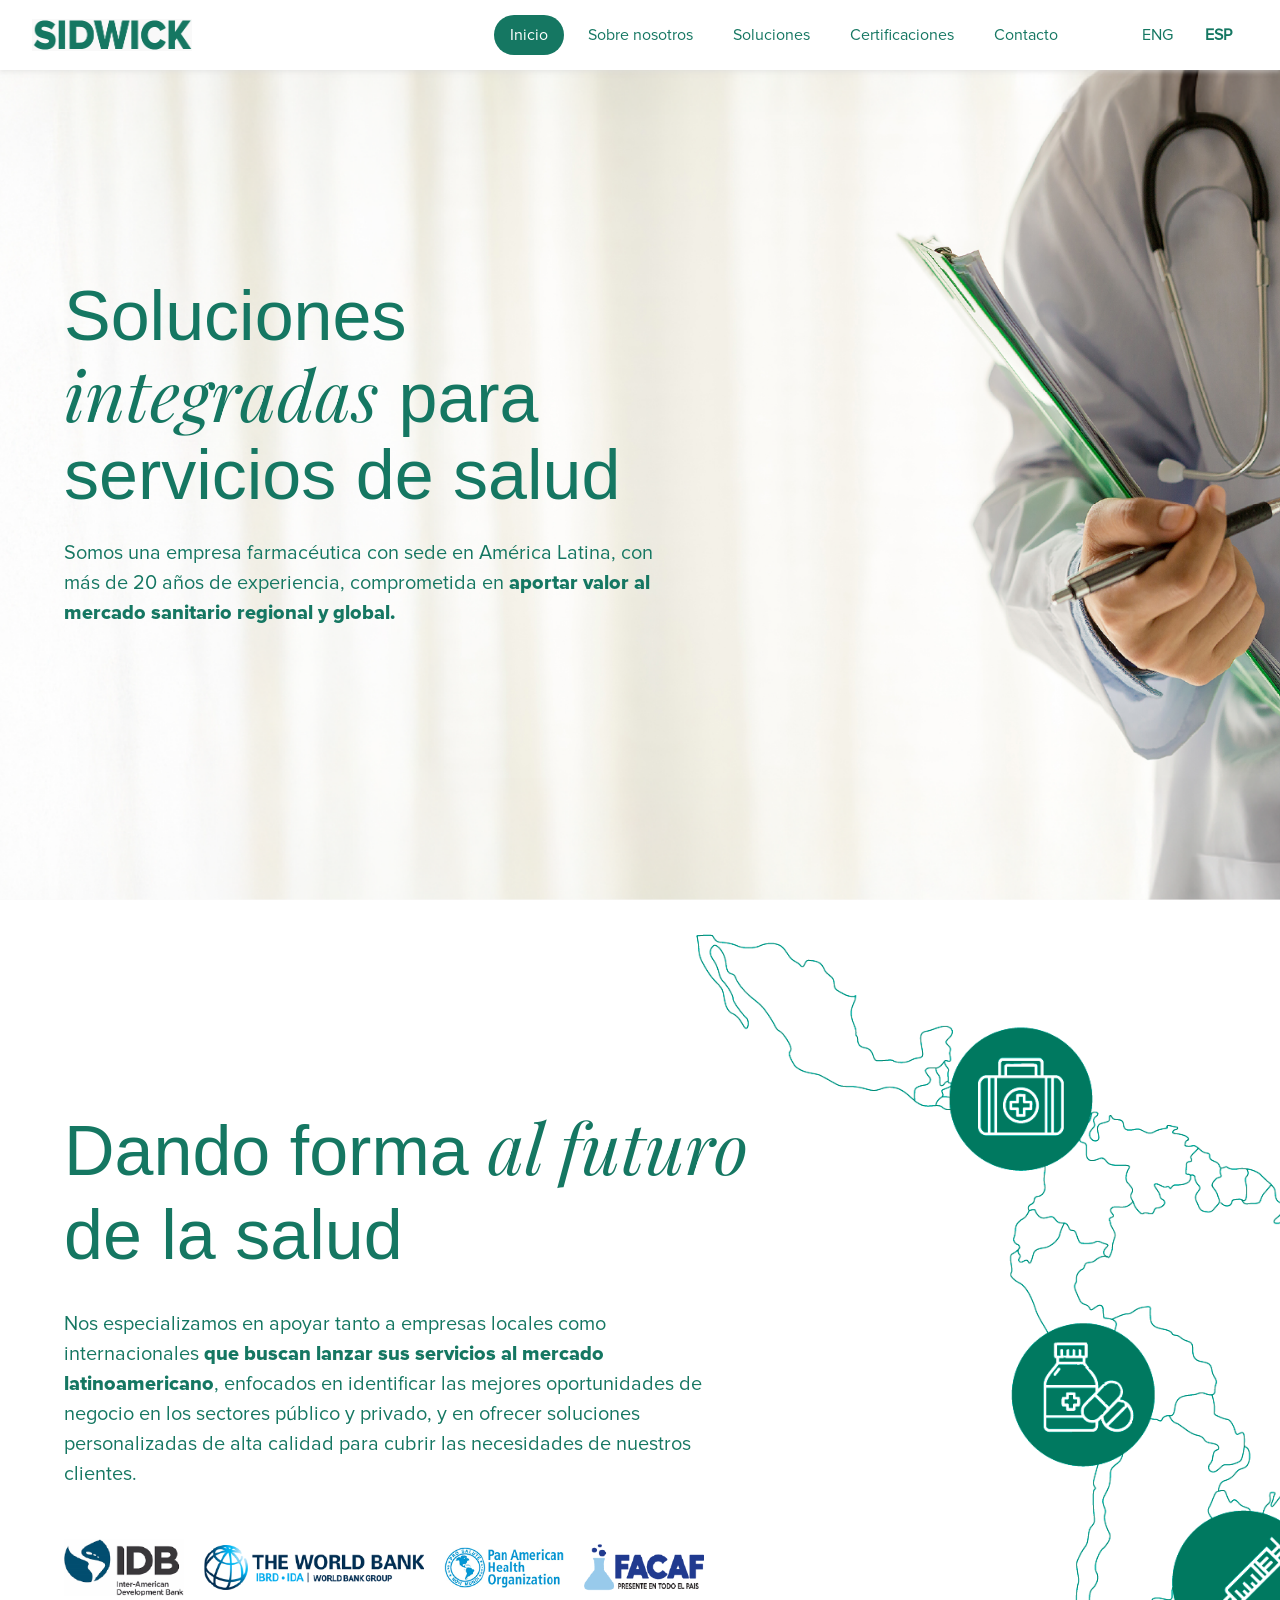
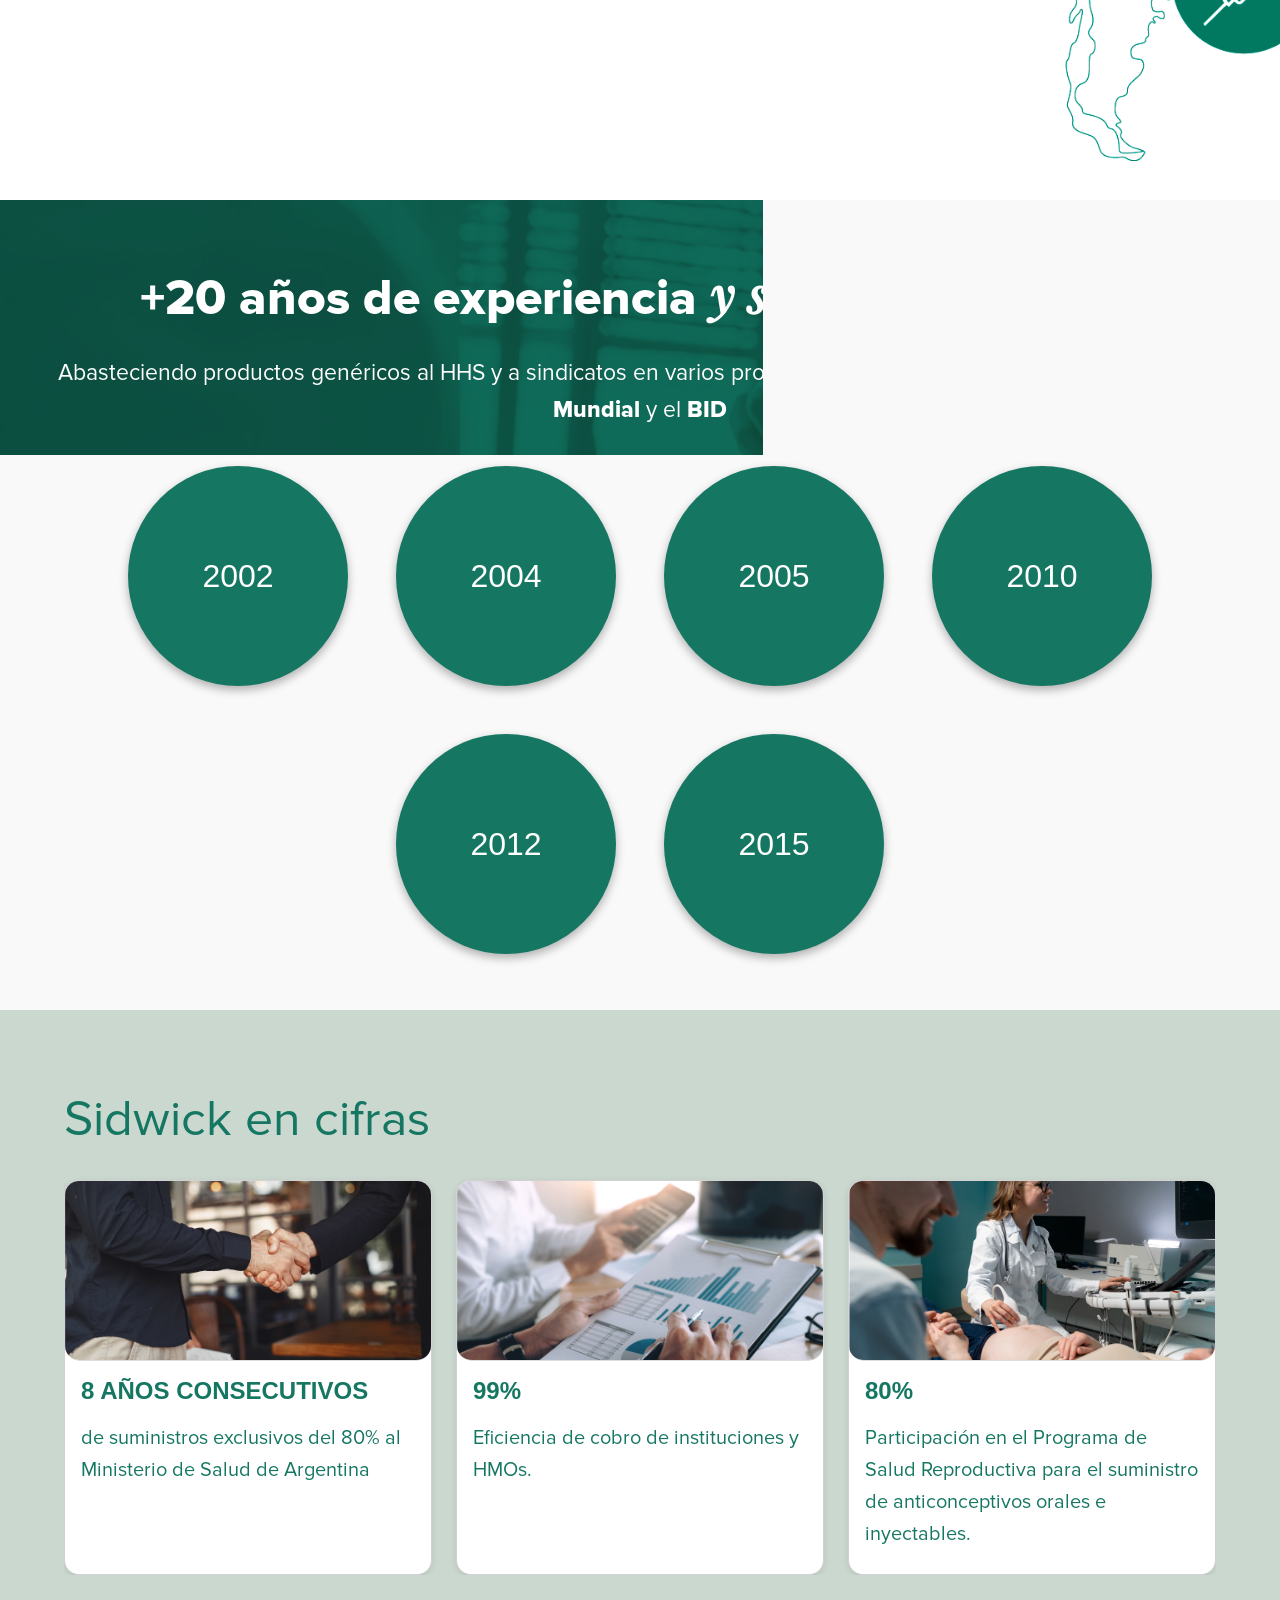
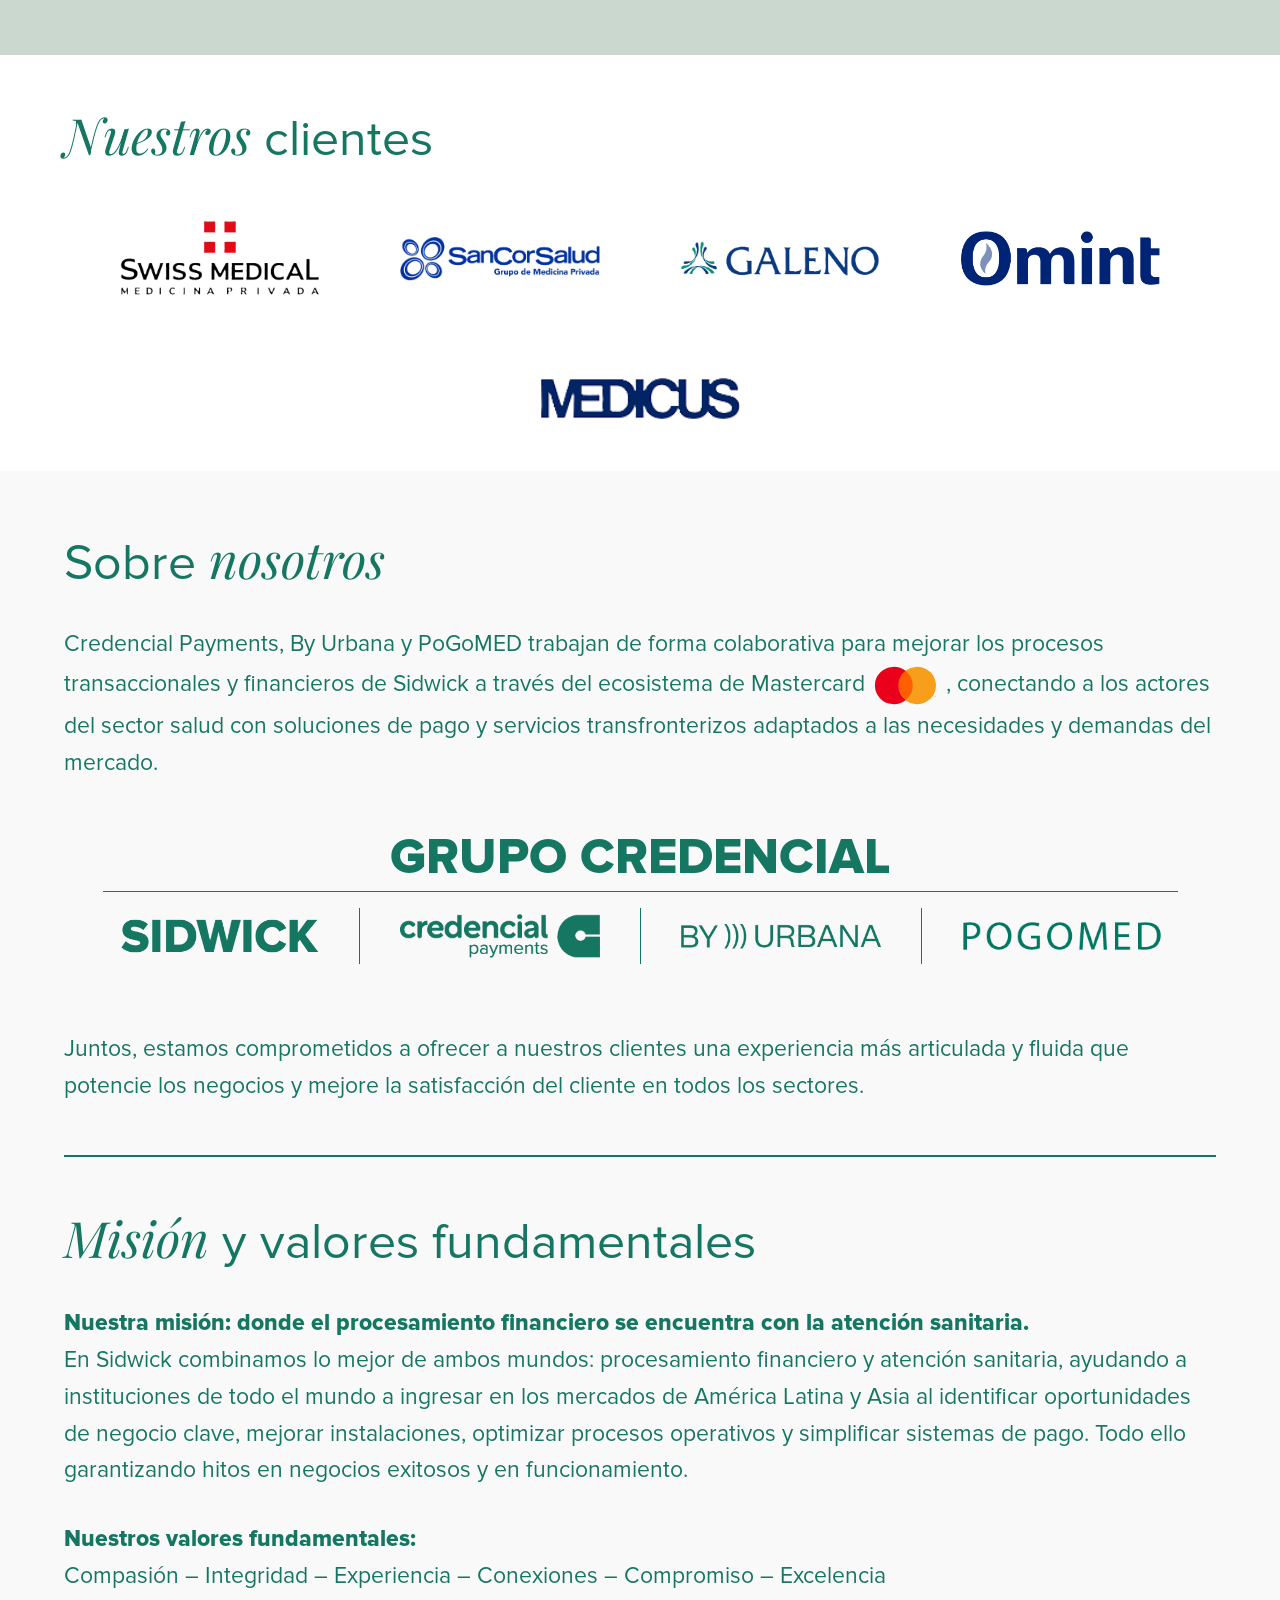
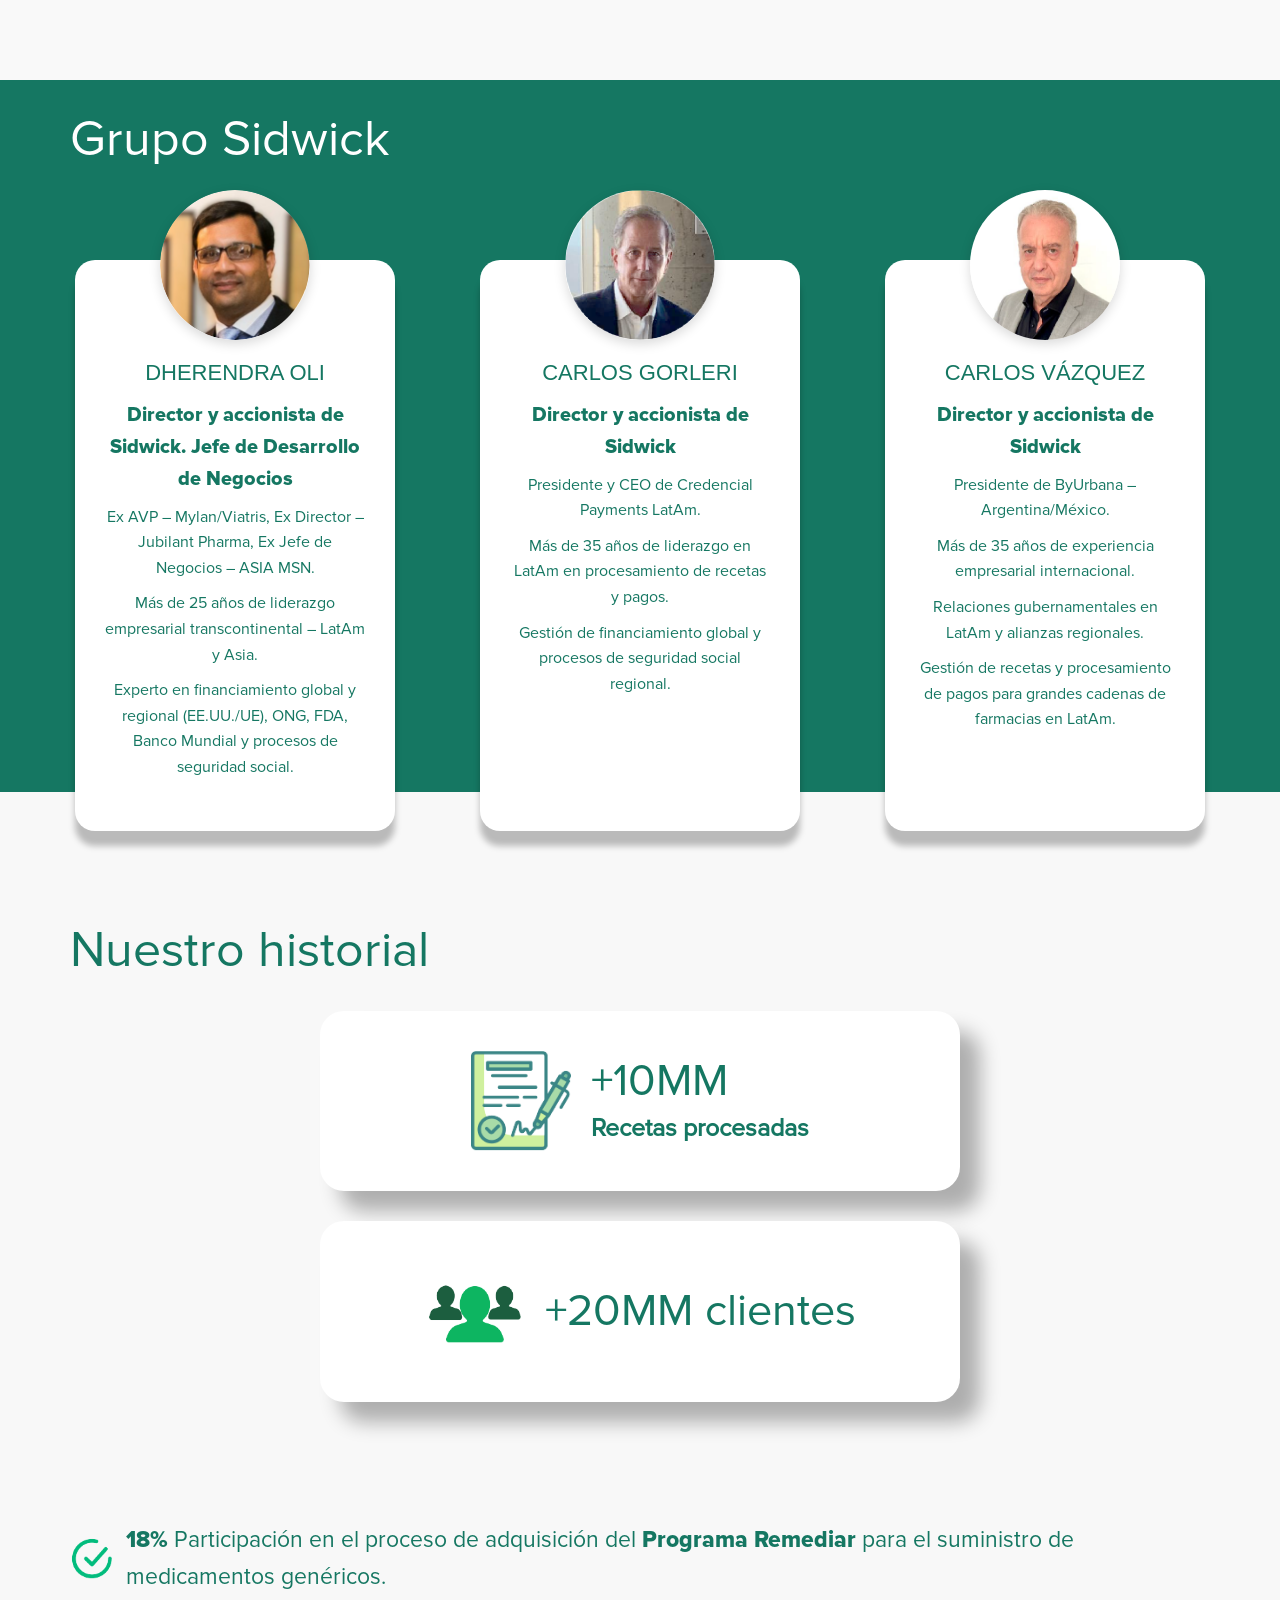
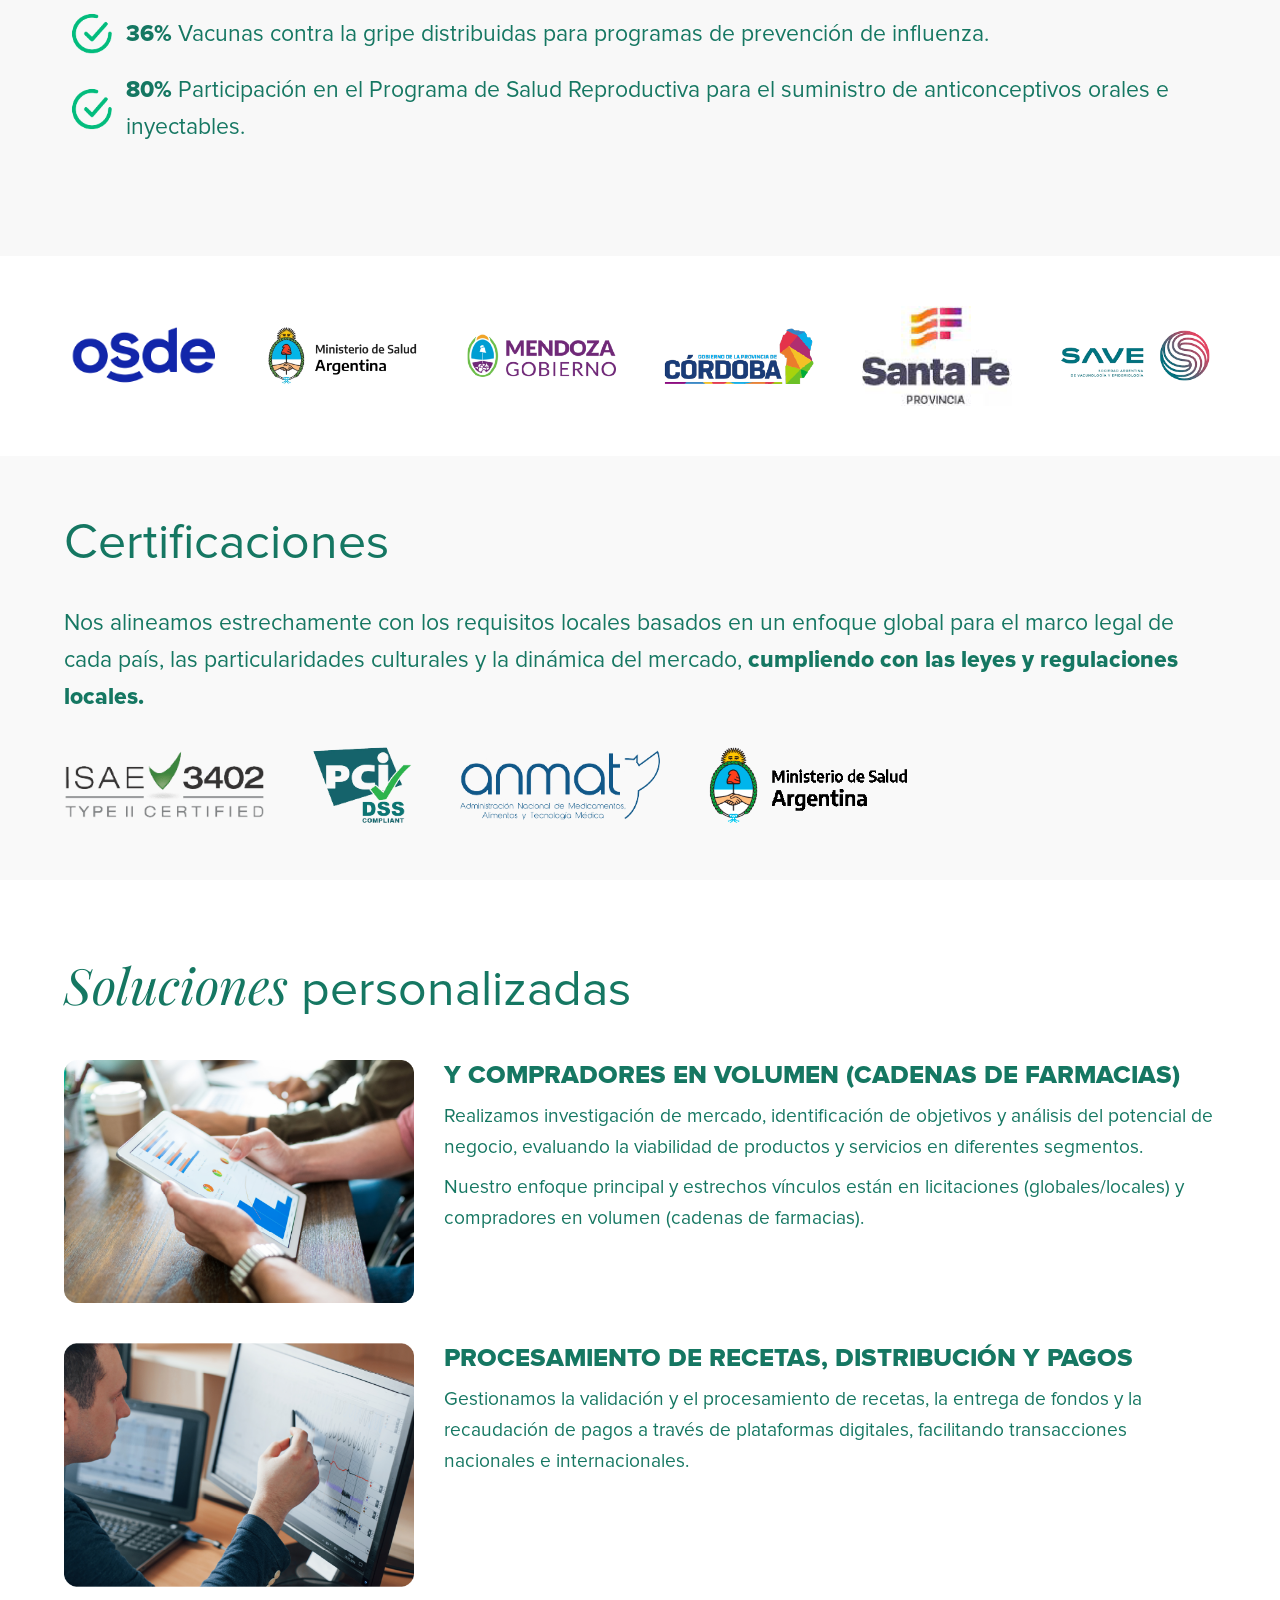
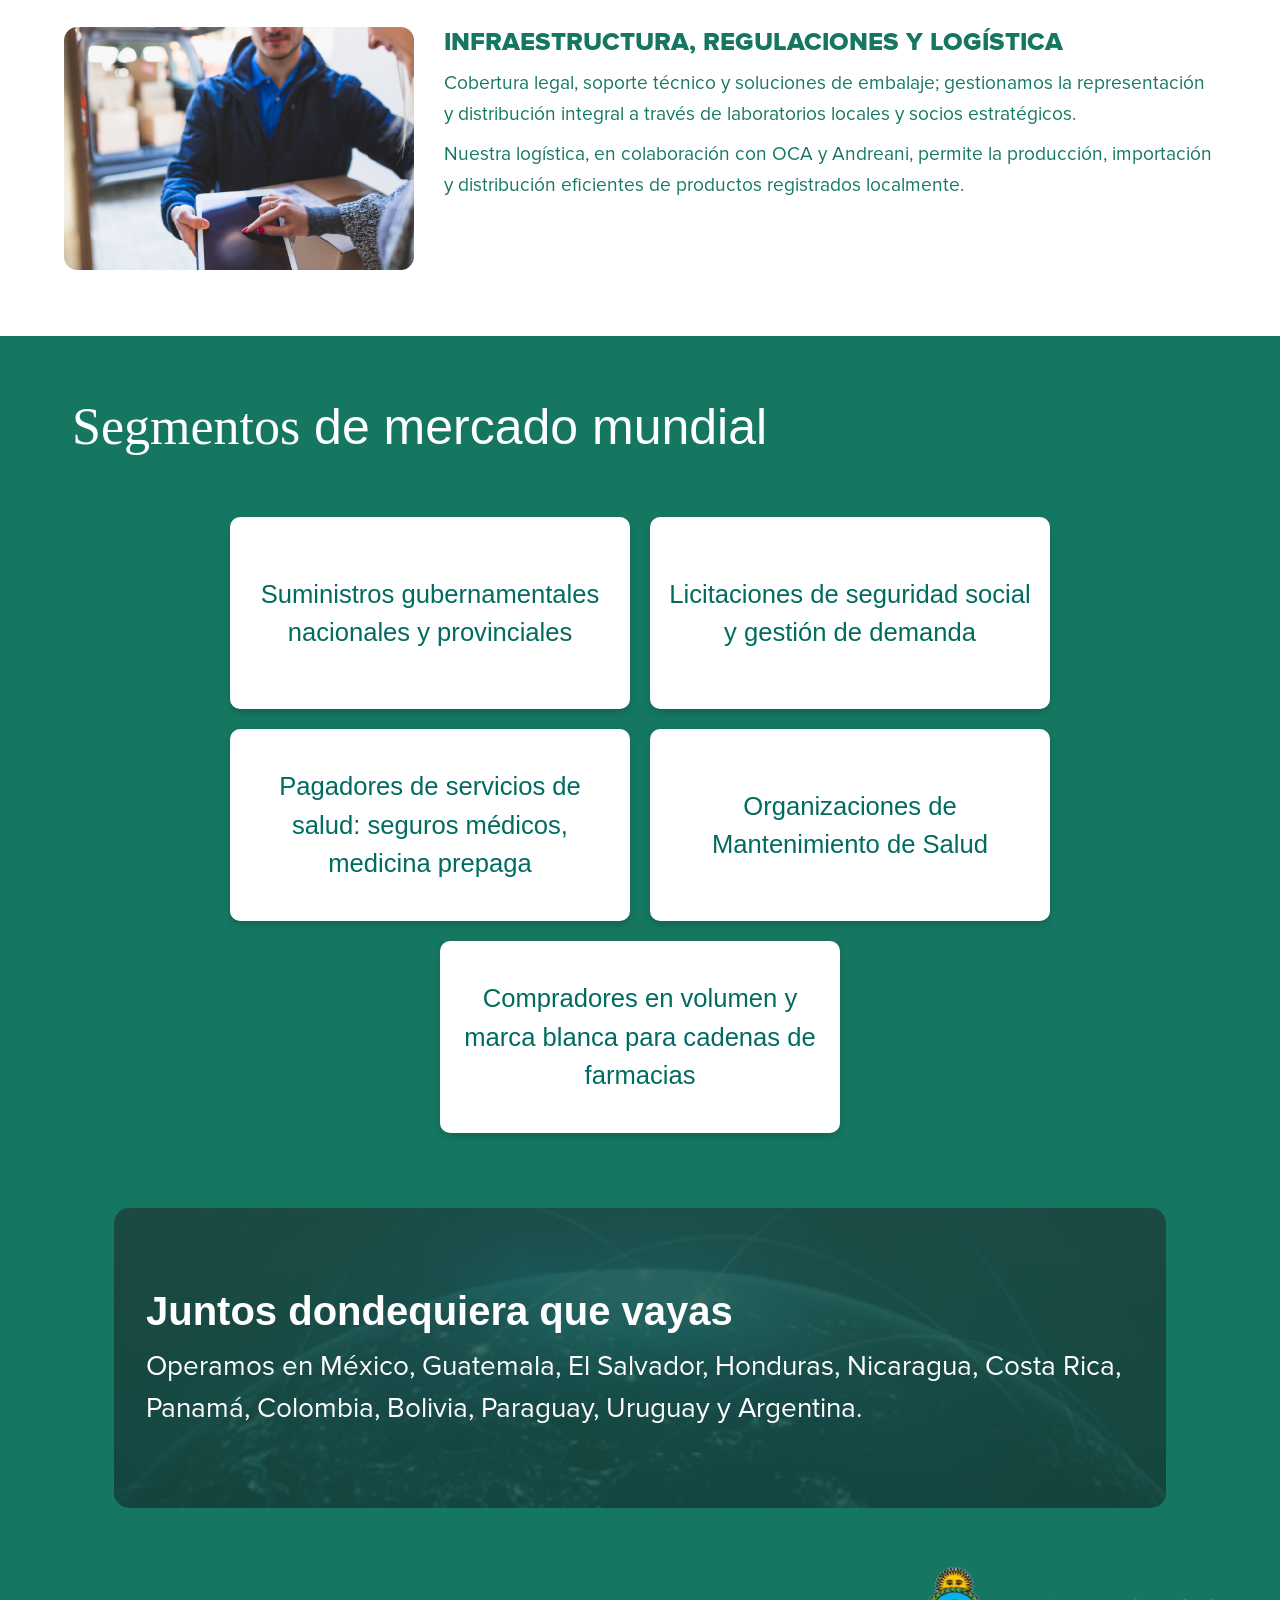
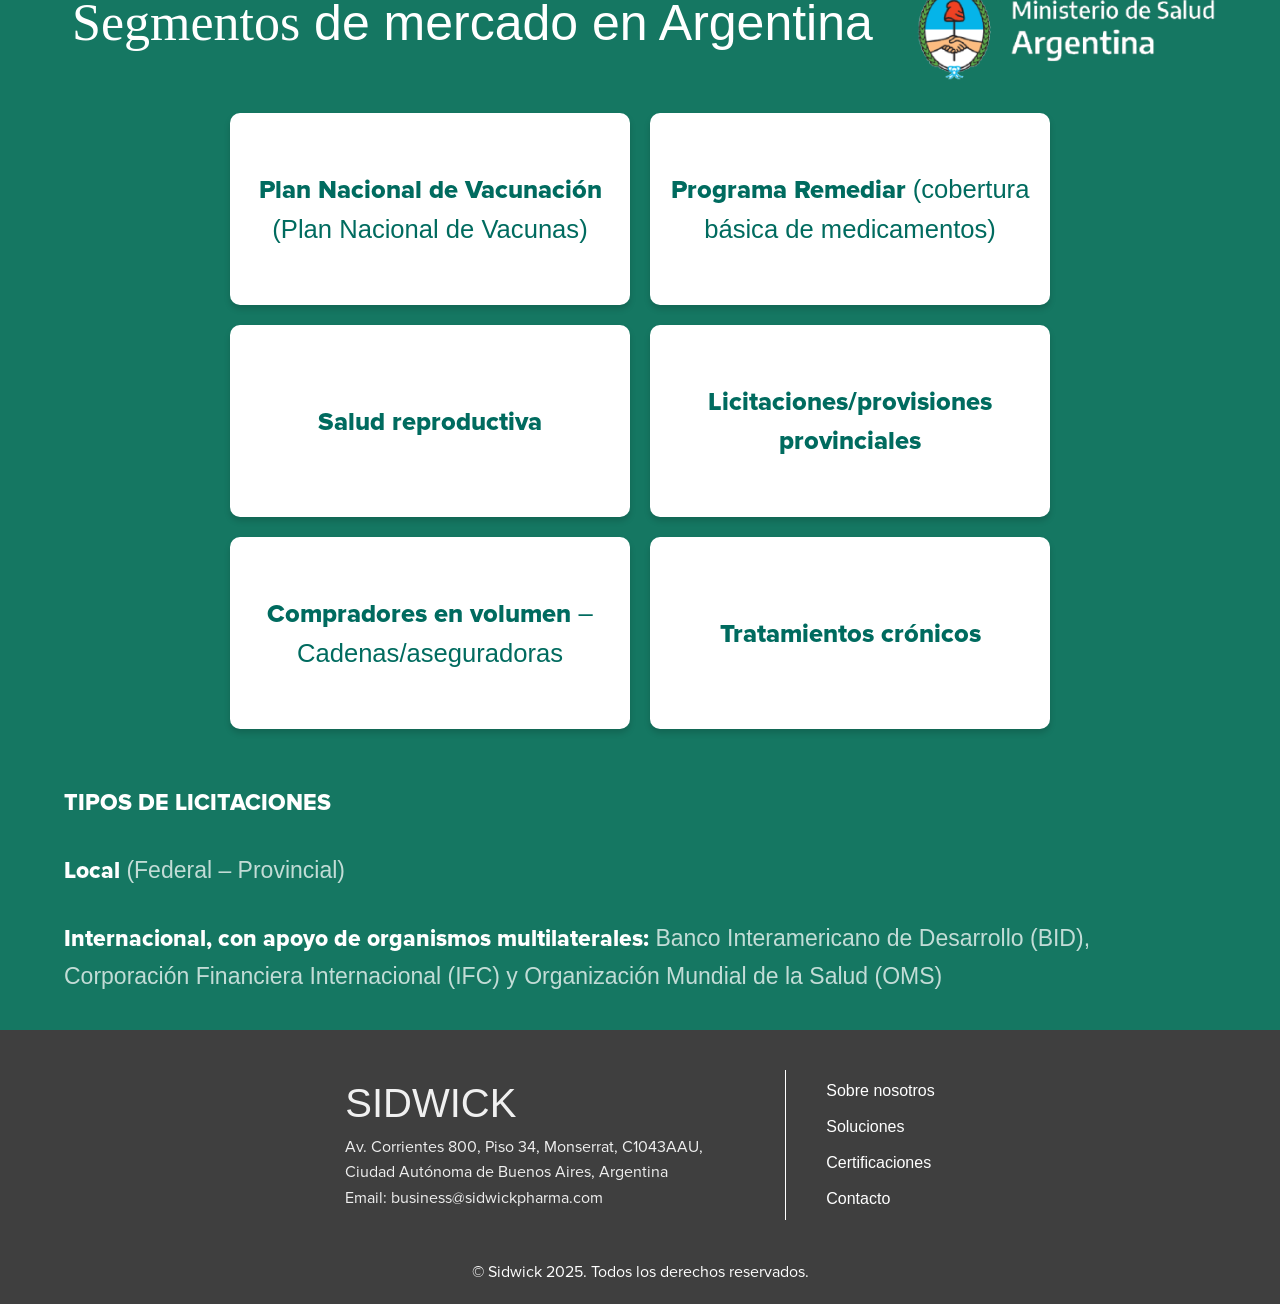
==== commit dc3b78da: "last commit" ====
--- a/index-es.html
+++ b/index-es.html
@@ -327,7 +327,7 @@
                         <img src="./images/perfil2.png" alt="Dherendra Oli">
                         <h3>DHERENDRA OLI</h3>
                         <p class="negrito" style="font-size:20px;">
-                            Director y accionista de Sidwick. Jefe de Desarrollo de Negocios.
+                            Director y accionista de Sidwick. Jefe de Desarrollo de Negocios
                         </p>
                         <p>Ex AVP – Mylan/Viatris, Ex Director – Jubilant Pharma, Ex Jefe de Negocios – ASIA MSN.</p>
                         <p>Más de 25 años de liderazgo empresarial transcontinental – LatAm y Asia.</p>
@@ -339,7 +339,7 @@
                         <img src="./images/perfil1.png" alt="Carlos Gorleri">
                         <h3>CARLOS GORLERI</h3>
                         <p class="negrito" style="font-size:20px;">
-                            Director y accionista de Sidwick.
+                            Director y accionista de Sidwick
                         </p>
                         <p>Presidente y CEO de Credencial Payments LatAm.</p>
                         <p>Más de 35 años de liderazgo en LatAm en procesamiento de recetas y pagos.</p>
@@ -350,7 +350,7 @@
                         <img src="./images/perfil3.png" alt="Carlos Vázquez">
                         <h3>CARLOS VÁZQUEZ</h3>
                         <p class="negrito" style="font-size:20px;">
-                            Director y accionista de Sidwick.
+                            Director y accionista de Sidwick
                         </p>
                         <p>Presidente de ByUrbana – Argentina/México.</p>
                         <p>Más de 35 años de experiencia empresarial internacional.</p>
@@ -439,7 +439,7 @@
             <!-- Soluciones personalizadas -->
             <section class="solutions" id="solutions">
                 <div class="soluciones-es">
-                    <h2 >
+                    <h2 style="margin-top: 50px;">
                         <span class="font-style">Soluciones</span> personalizadas
                     </h2>
                 </div>
--- a/css/home.css
+++ b/css/home.css
@@ -220,6 +220,7 @@
 }
 .block {
   display: flex;
+  flex-direction: row;
   gap: 3rem;
 }
 .circle {
@@ -251,6 +252,11 @@
   color: #fff;
 }
 
+.circle-container,
+.block {
+  flex-direction: row;
+}
+
 .circle4 {
   background-color: #ffffff;
   color: #15754e;
@@ -260,7 +266,7 @@
   align-items: center;
   text-align: center;
   padding: 1rem;
-  font-size: 15px;
+  font-size: 14px;
   line-height: 1.3;
   width: clamp(220px, 20vw, 220px);
   height: clamp(220px, 20vw, 220px);
@@ -439,7 +445,7 @@
   .home-2 {
     padding: 8rem 1rem;
   }
-}
+
 .icons-intern {
   flex-direction: column; /* um ícone embaixo do outro */
   gap: 30px;
@@ -450,6 +456,7 @@
 .block {
   flex-direction: column;
 }
+}
 
 @media (max-width: 620px) {
   .home-1-es {
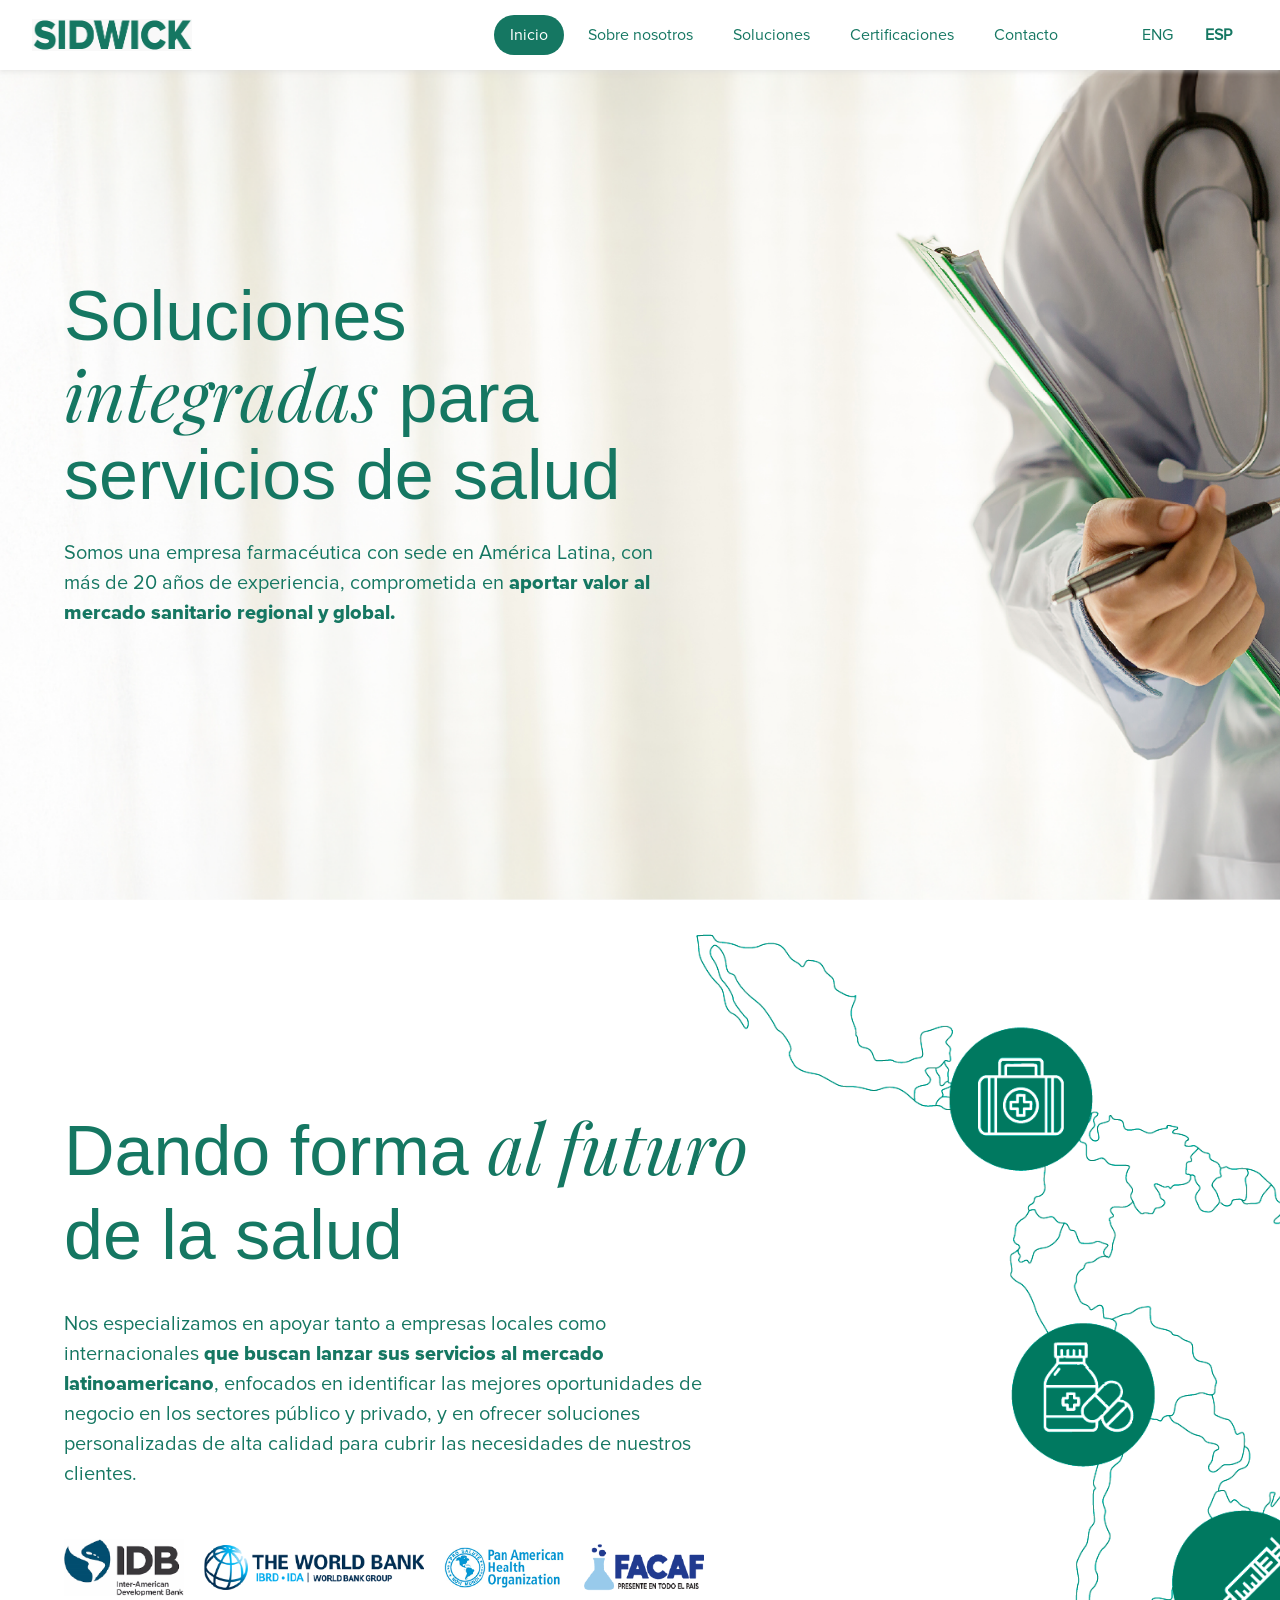
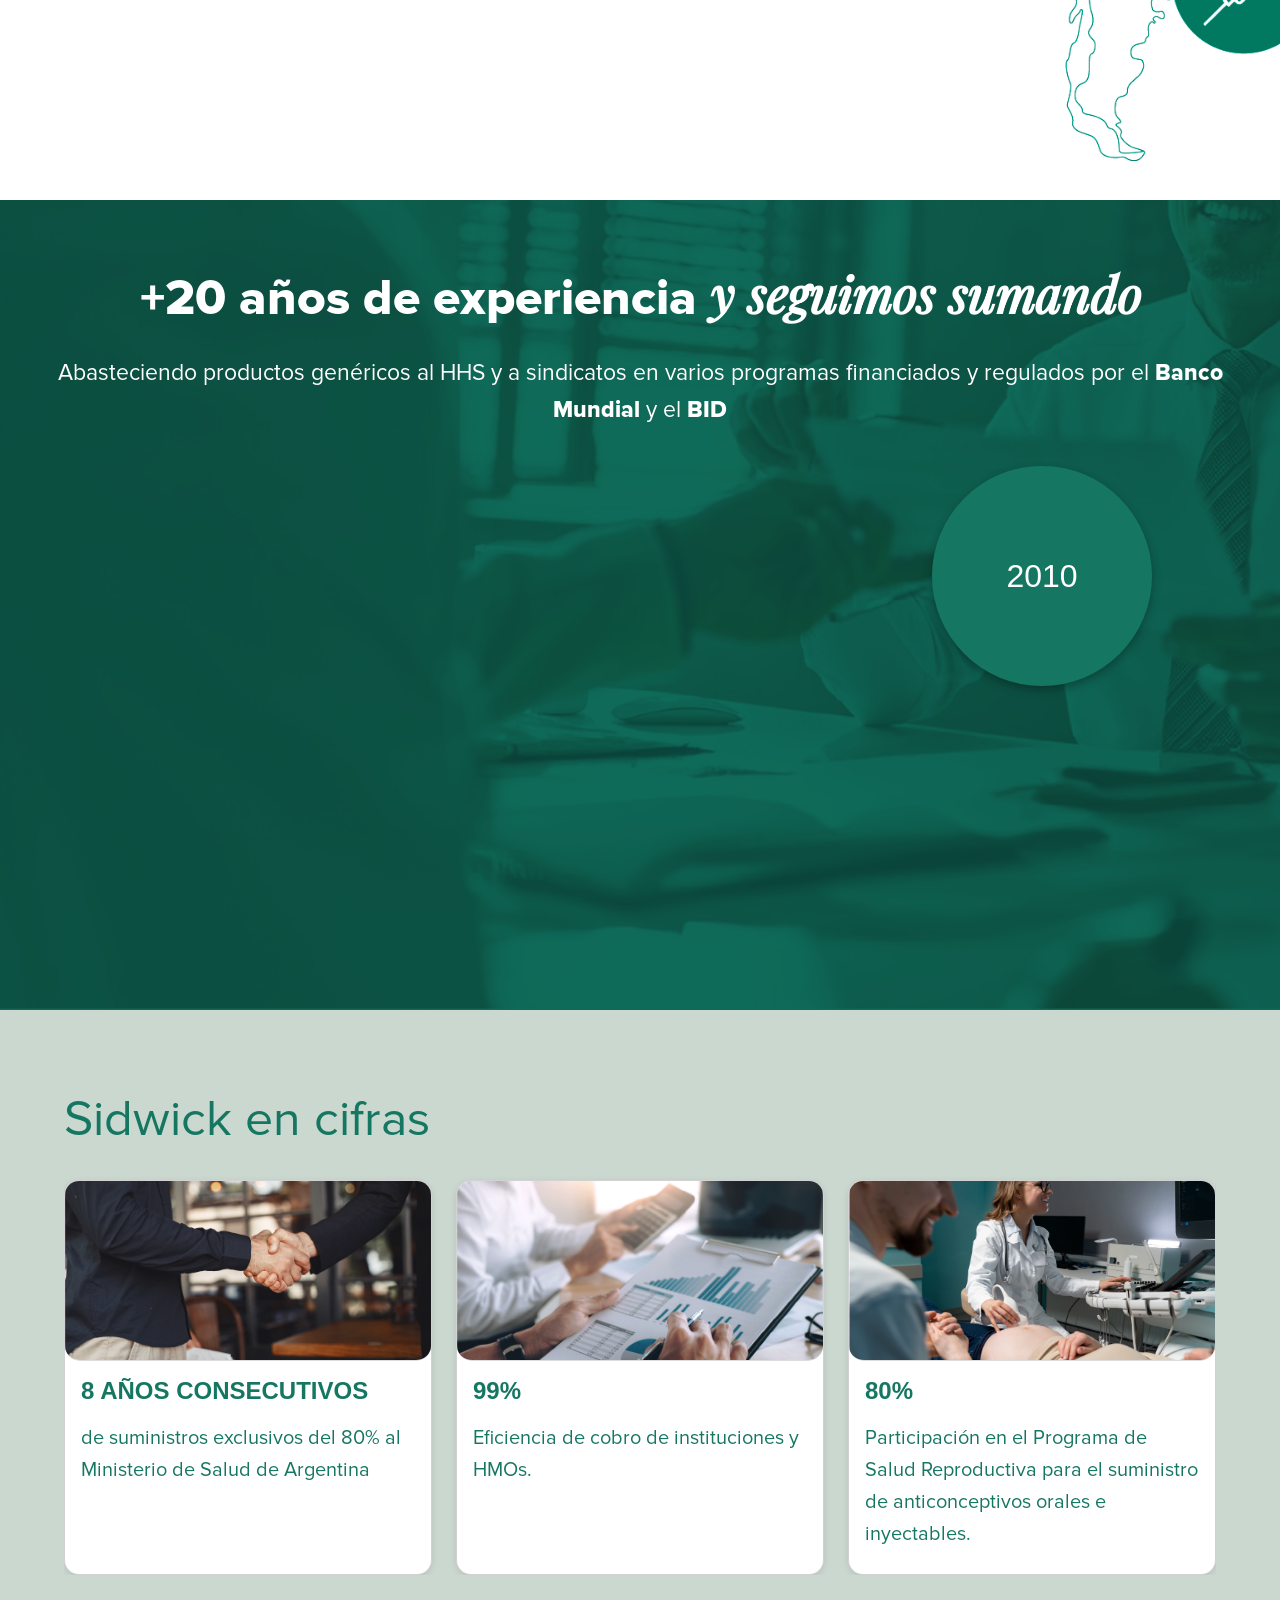
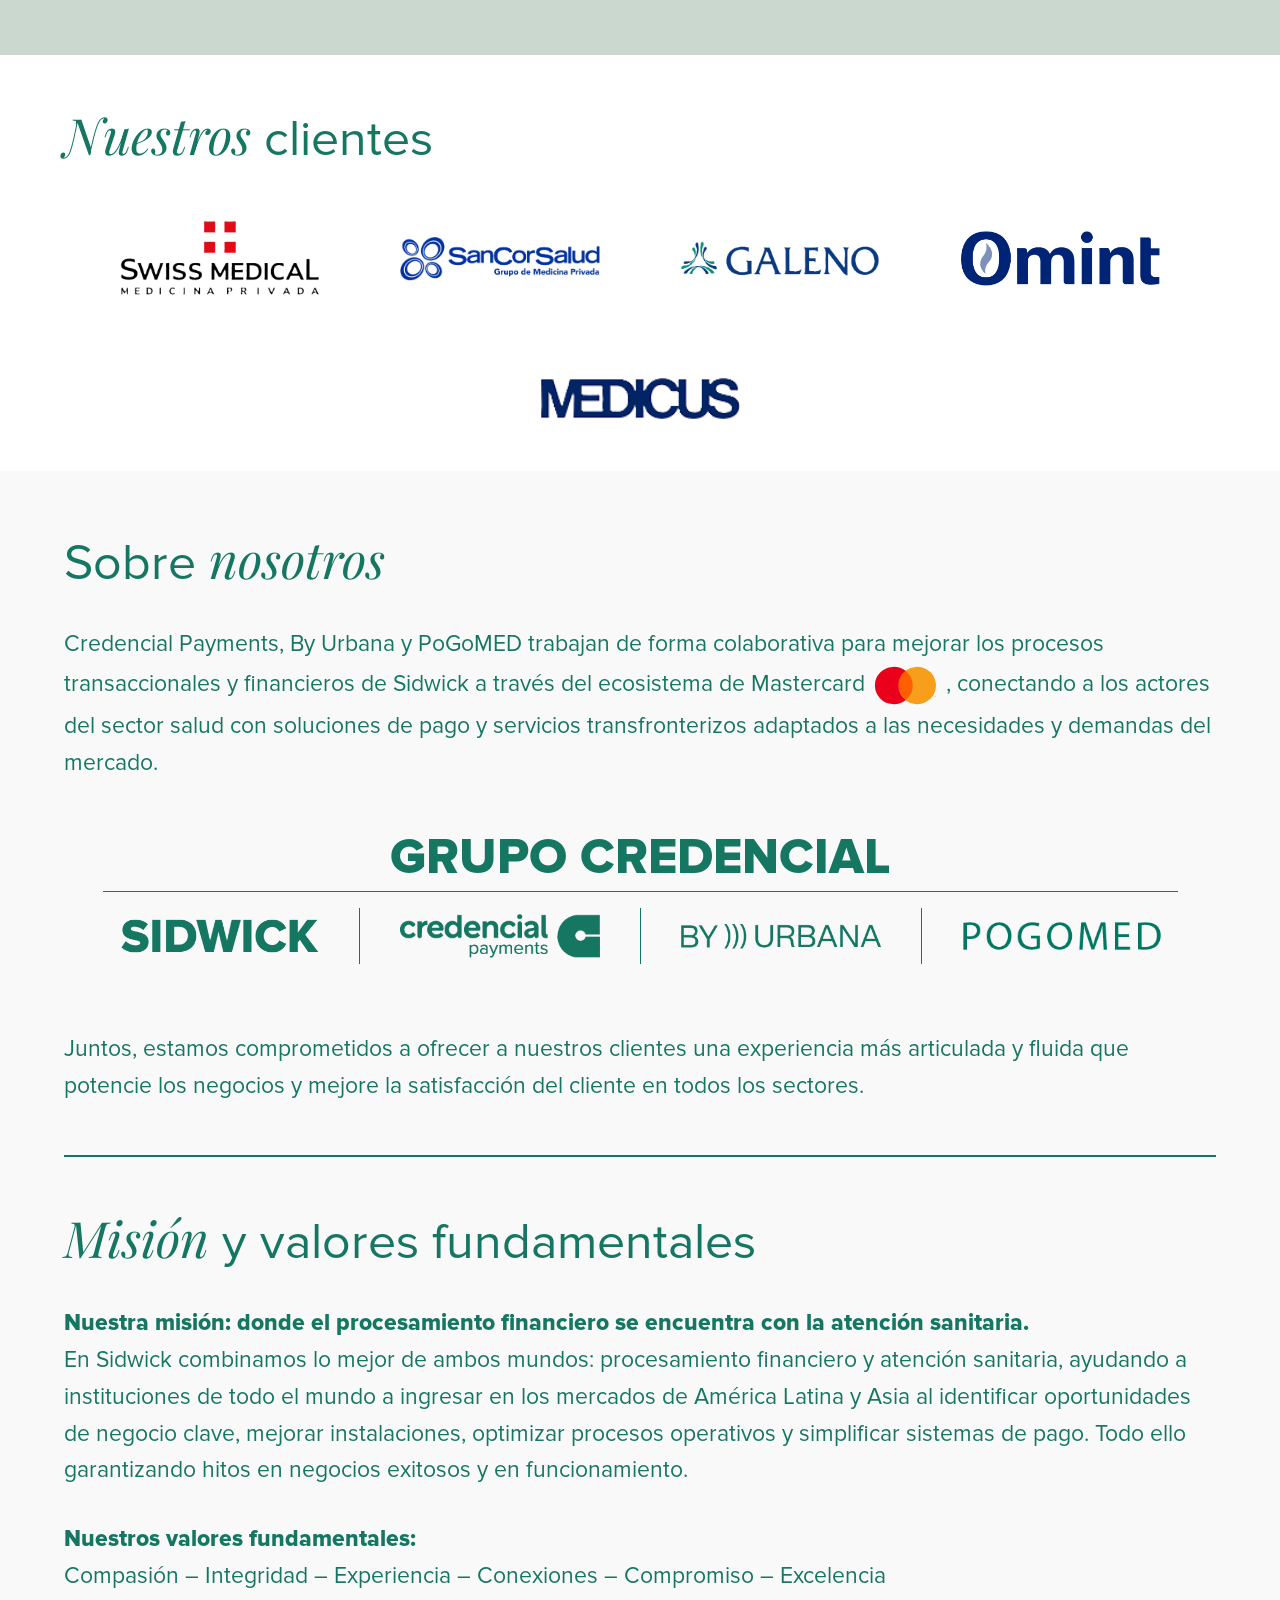
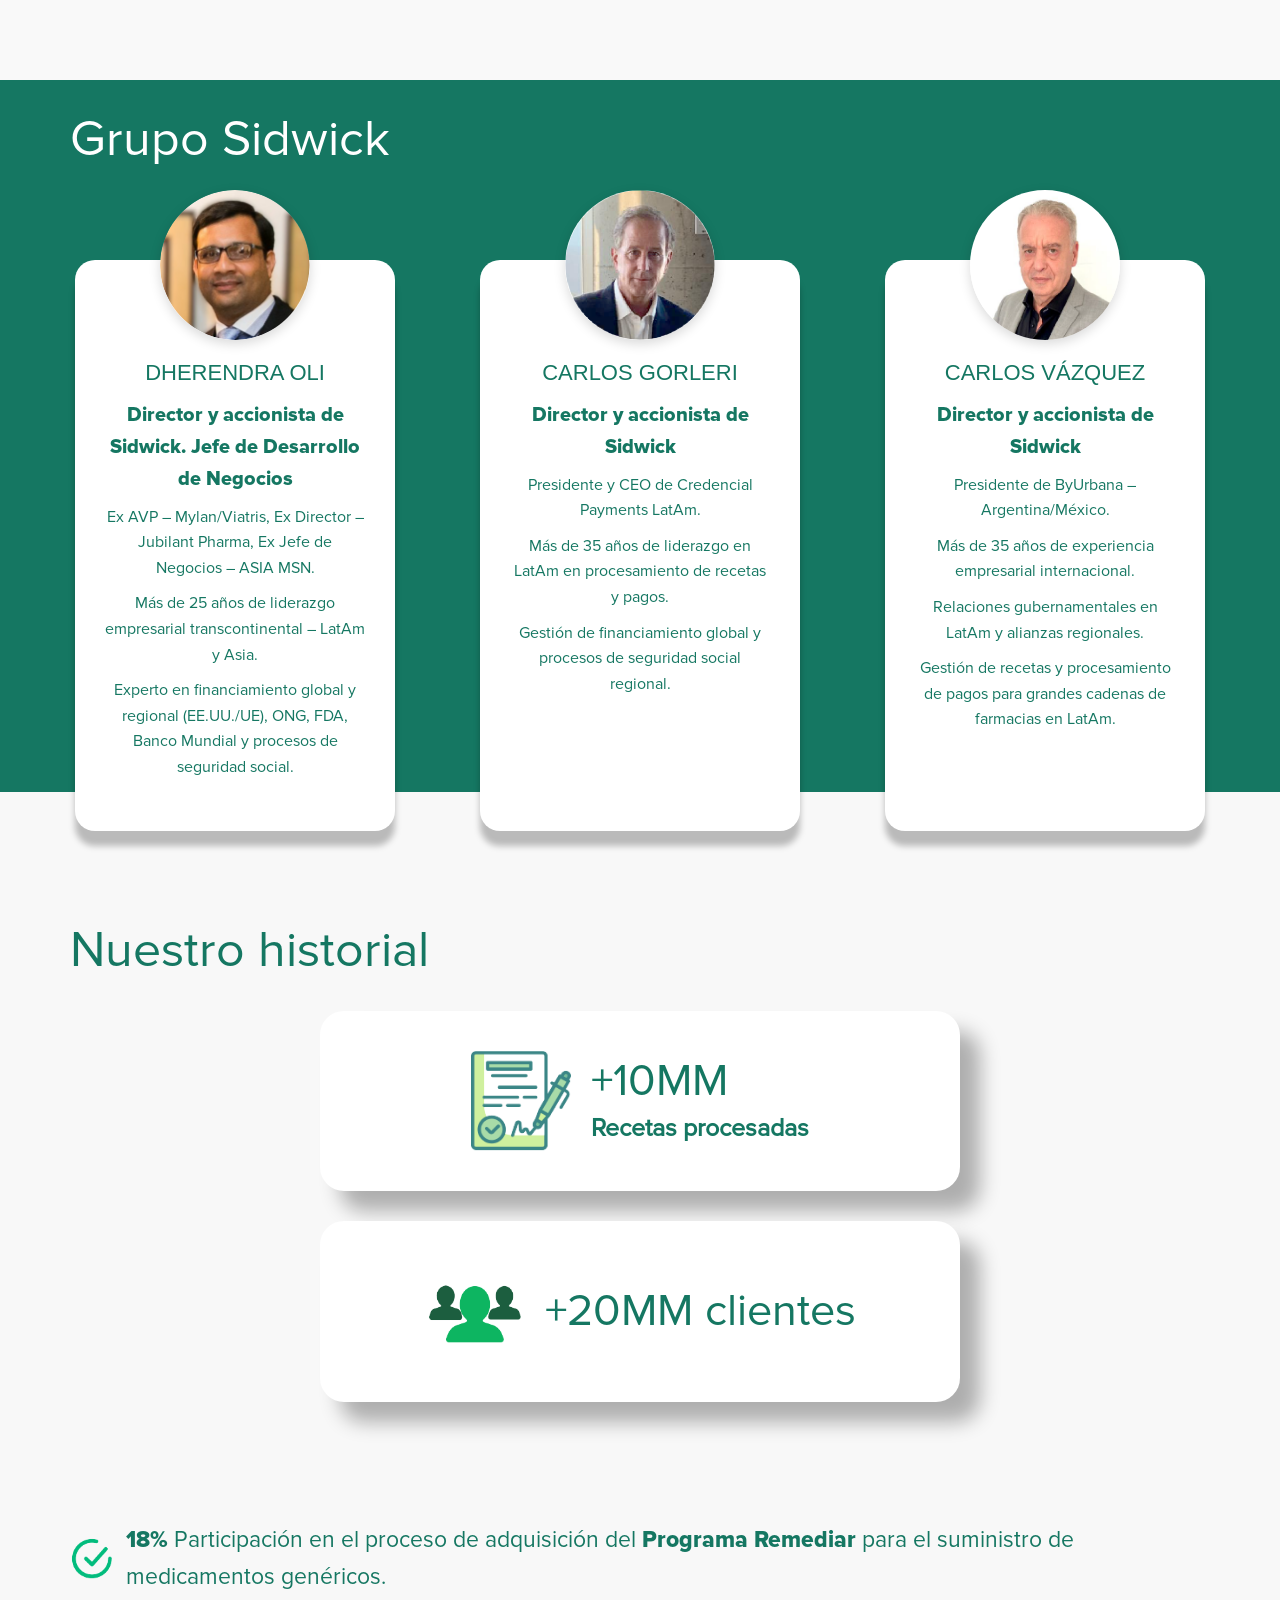
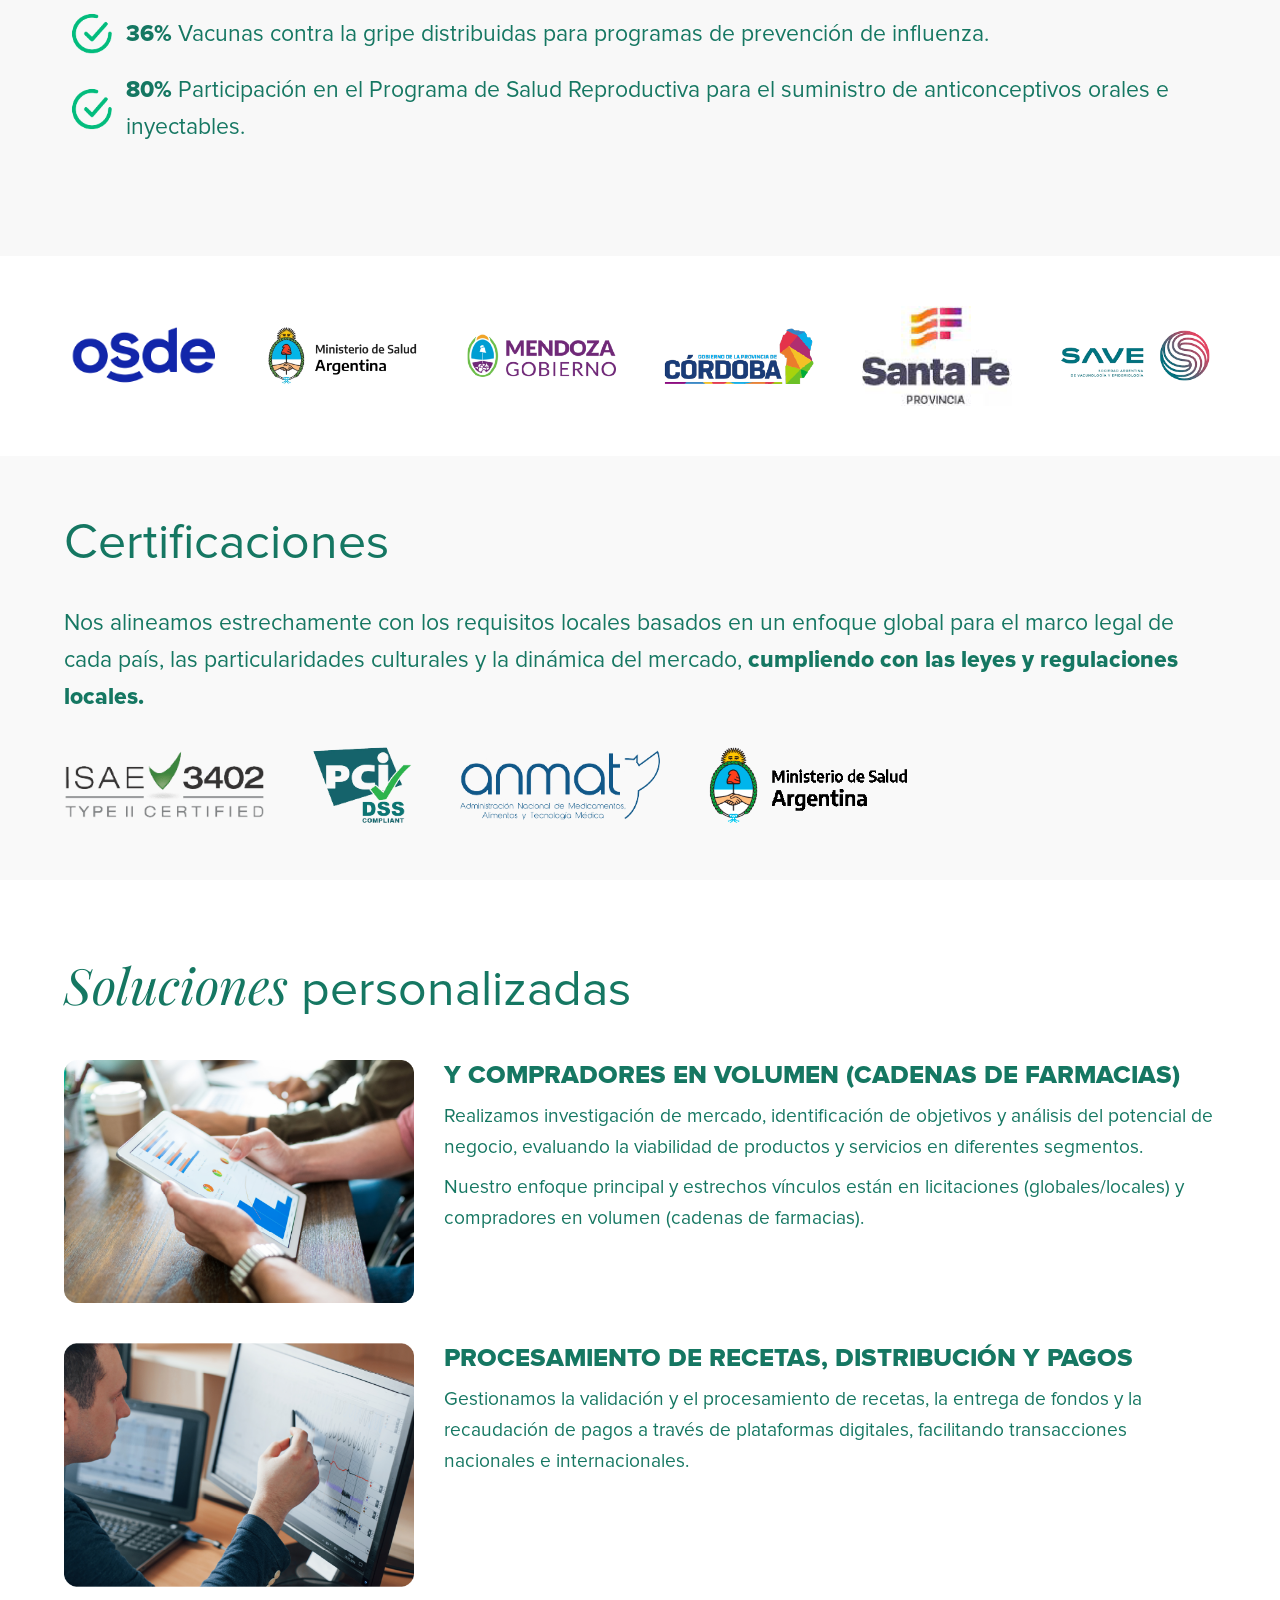
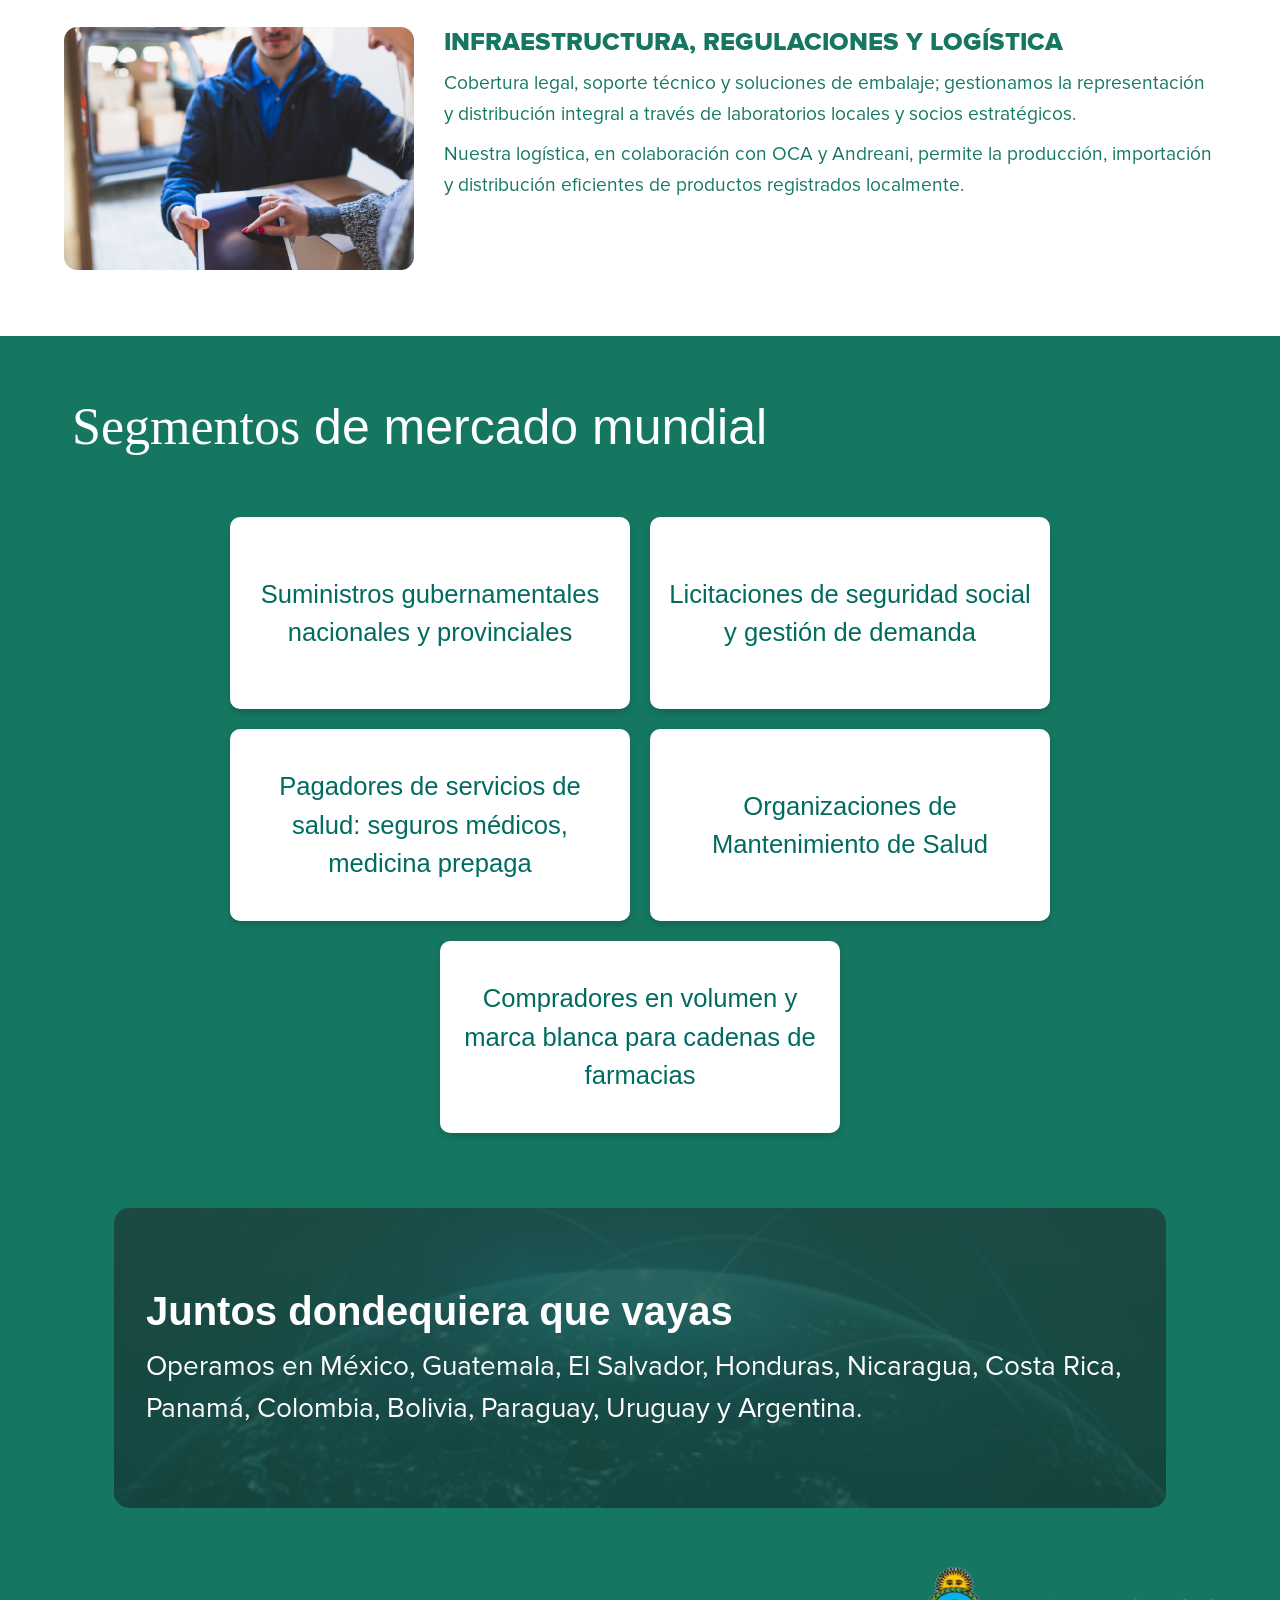
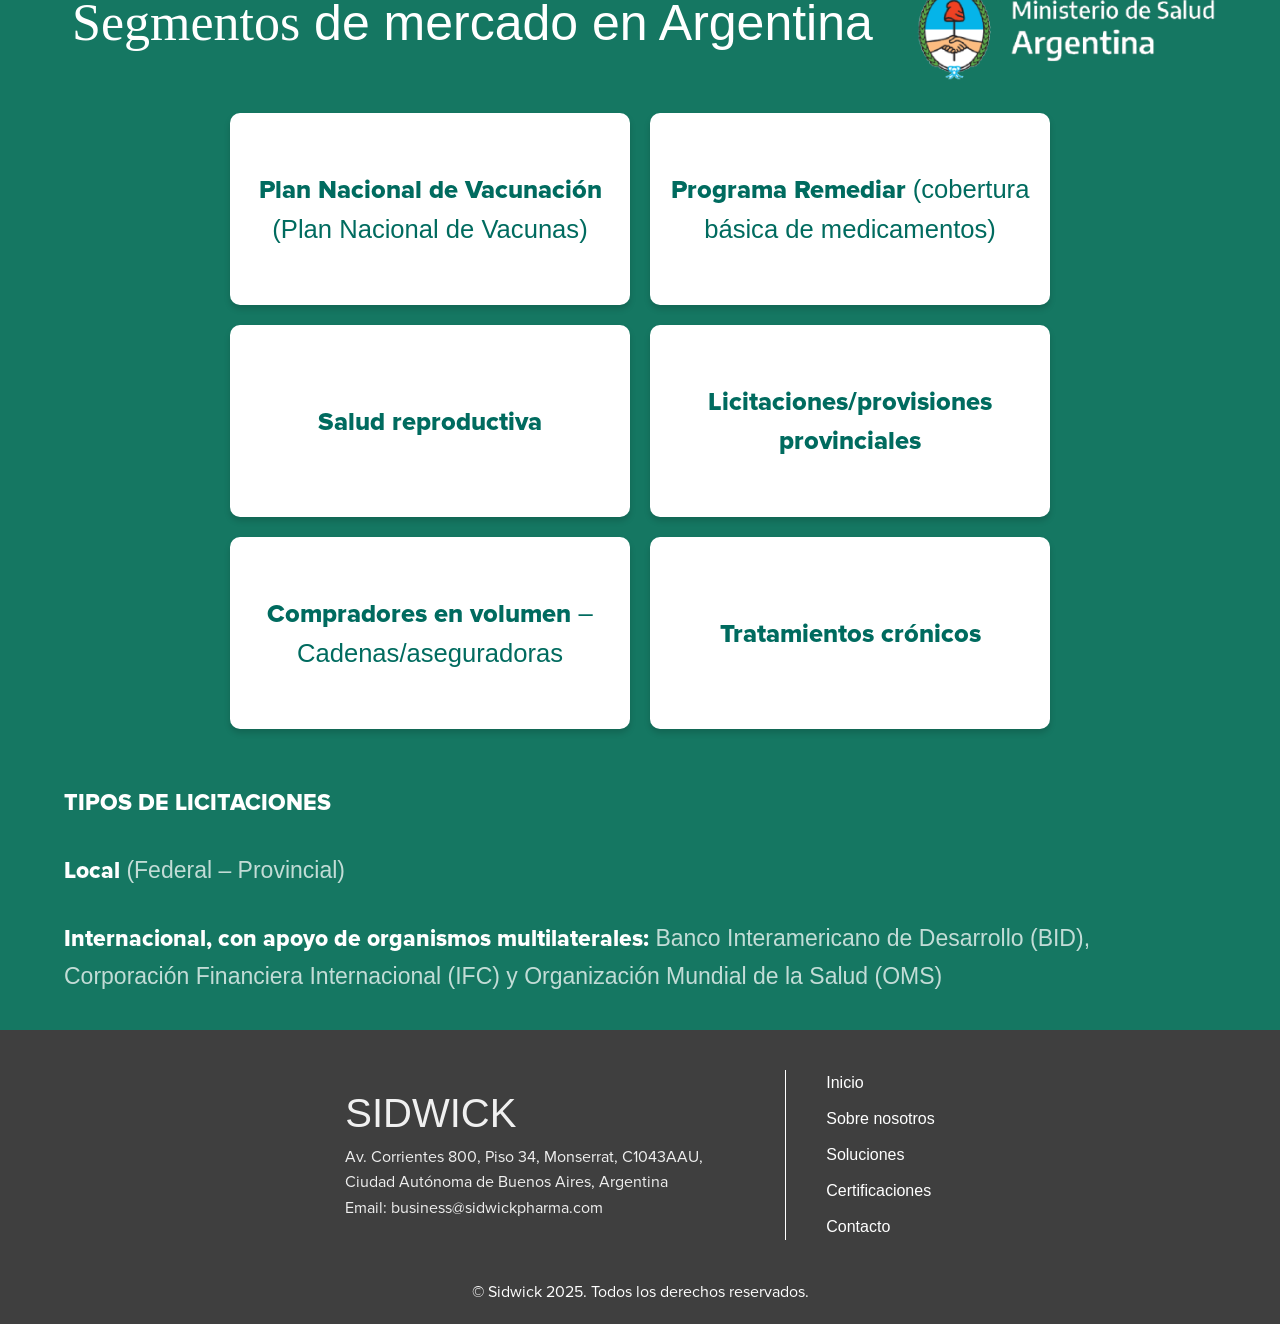
==== commit c14edd9e: "alteração no footer, criação dos links" ====
--- a/index-es.html
+++ b/index-es.html
@@ -572,10 +572,14 @@
                 <div class="footer-separator"></div>
             </div>
             <div class="shortcuts">
-                <button>Sobre nosotros</button>
-                <button>Soluciones</button>
-                <button>Certificaciones</button>
-                <button>Contacto</button>
+                <div class="shortcuts">
+                    <button><a href="#home" target="_self">Inicio</a></button>
+                    <button><a href="#about-us" target="_self">Sobre nosotros</a></button>
+                    <button><a href="#solutions" target="_self">Soluciones</a></button>
+                    <button><a href="#certifications" target="_self">Certificaciones</a></button>
+                    <button><a href="#footer" target="_self">Contacto</a></button>
+                </div>
+
             </div>
         </div>
         <div class="copyright">
--- a/css/footer.css
+++ b/css/footer.css
@@ -40,7 +40,7 @@
 
 .footer-separator {
   width: 1px;
-  height: 150px;
+  height: 170px;
   background-color: white;
   margin-left: 20px;
 }
@@ -51,6 +51,11 @@
   gap: 12px;
   align-items: flex-start;
   max-width: 300px;
+}
+
+.shortcuts a {
+  text-decoration: none;
+  color: white;
 }
 
 .shortcuts button {
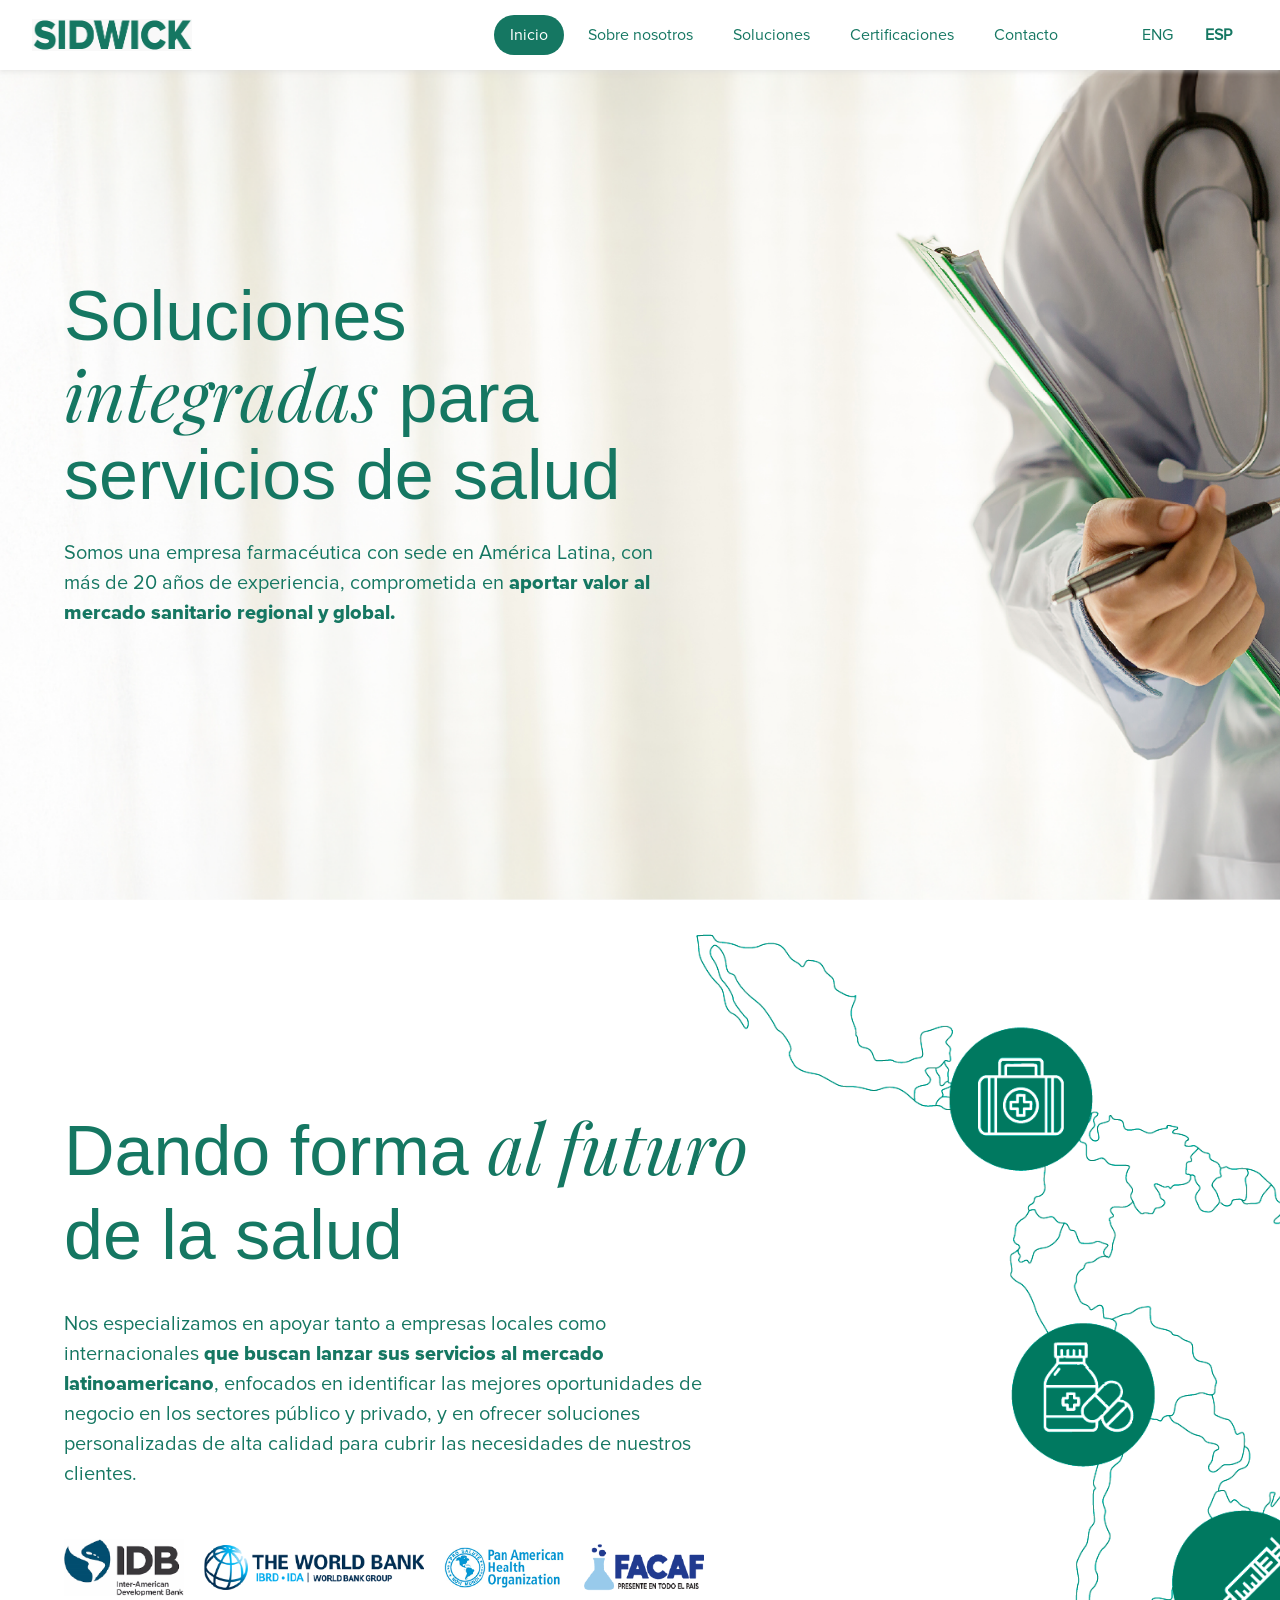
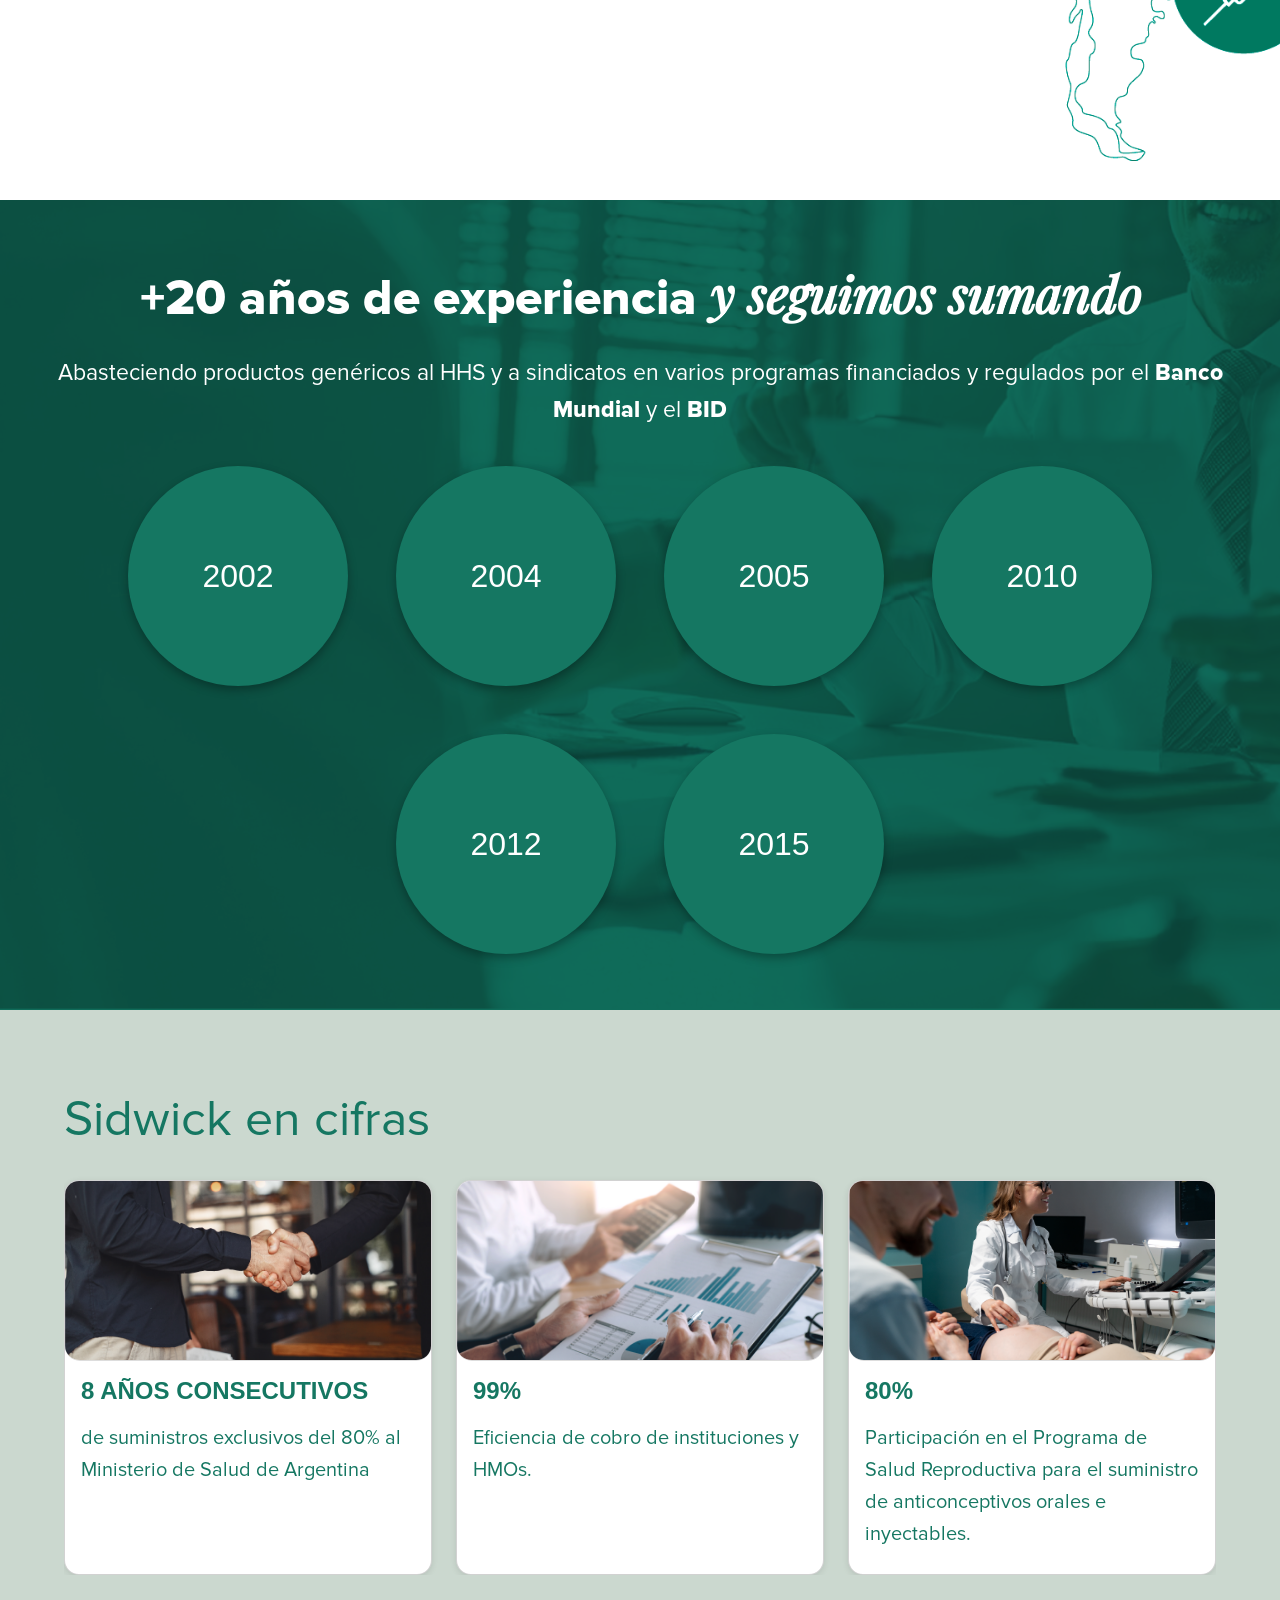
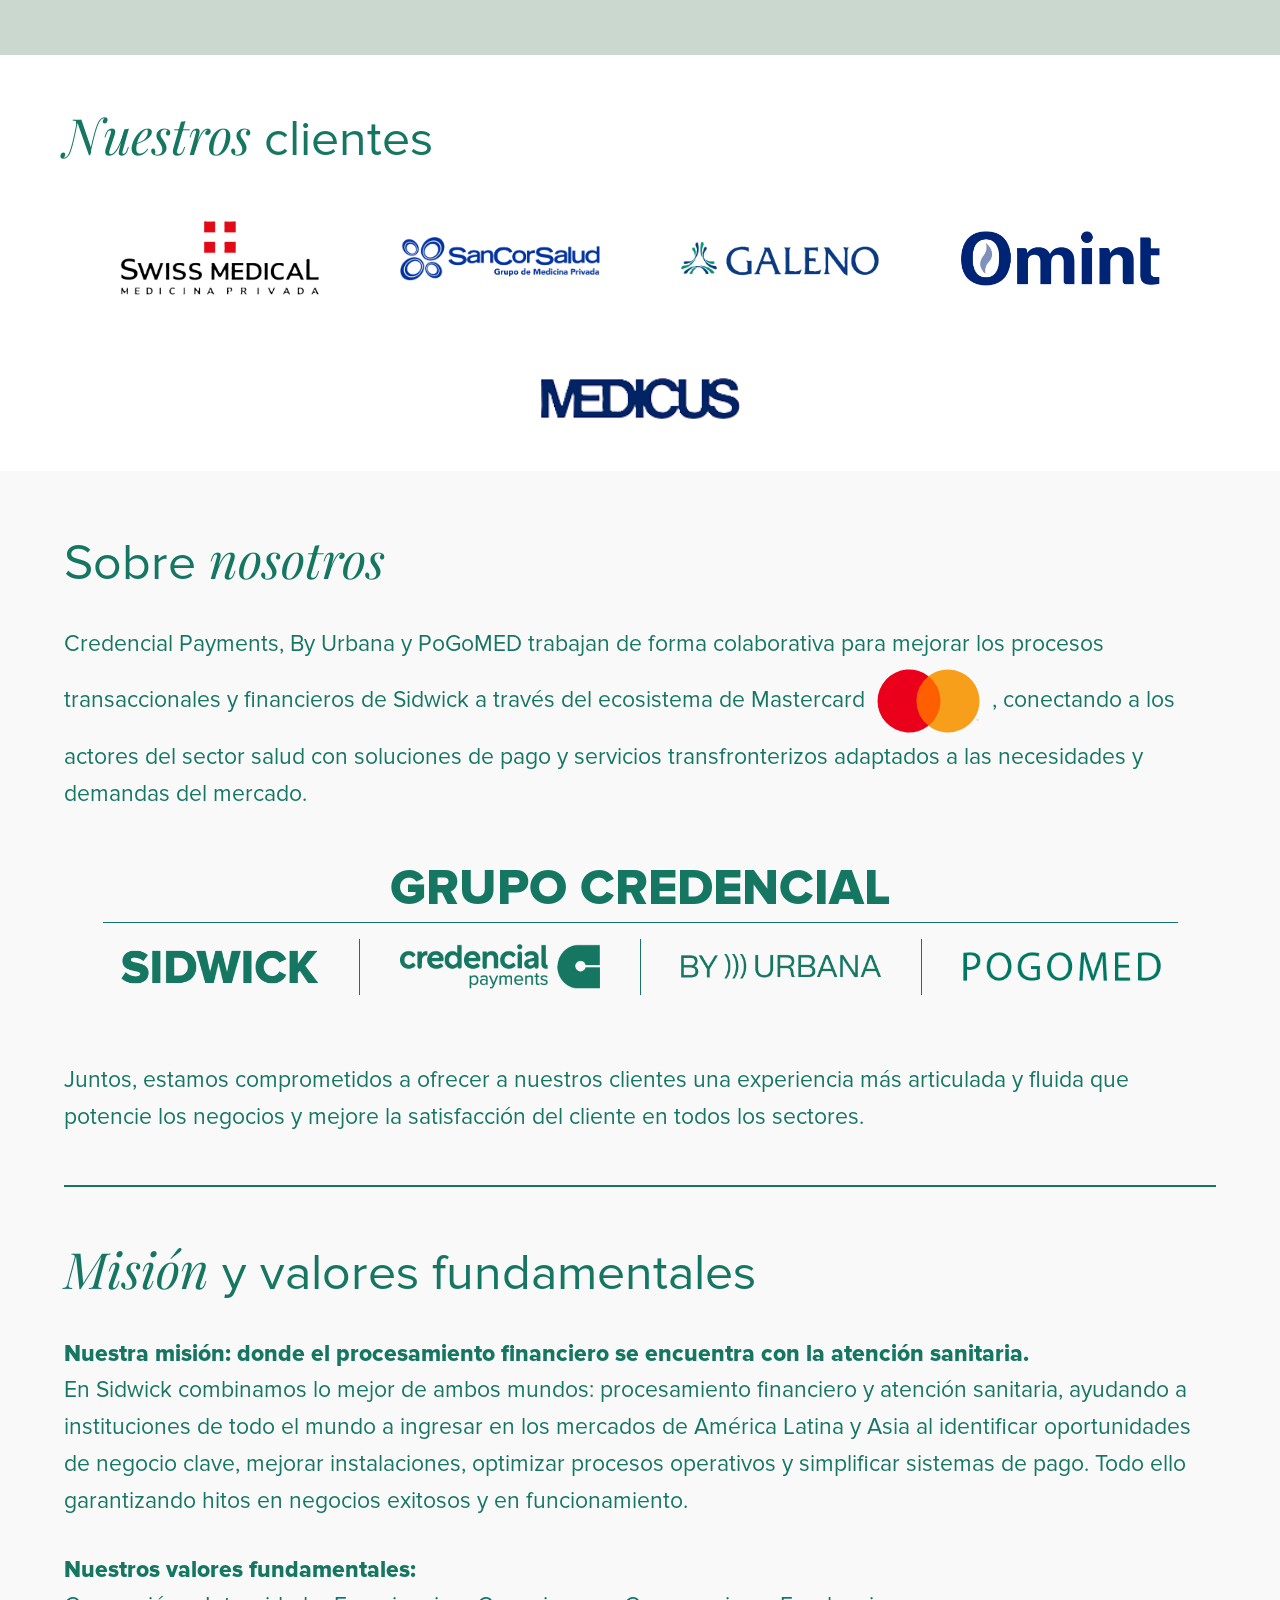
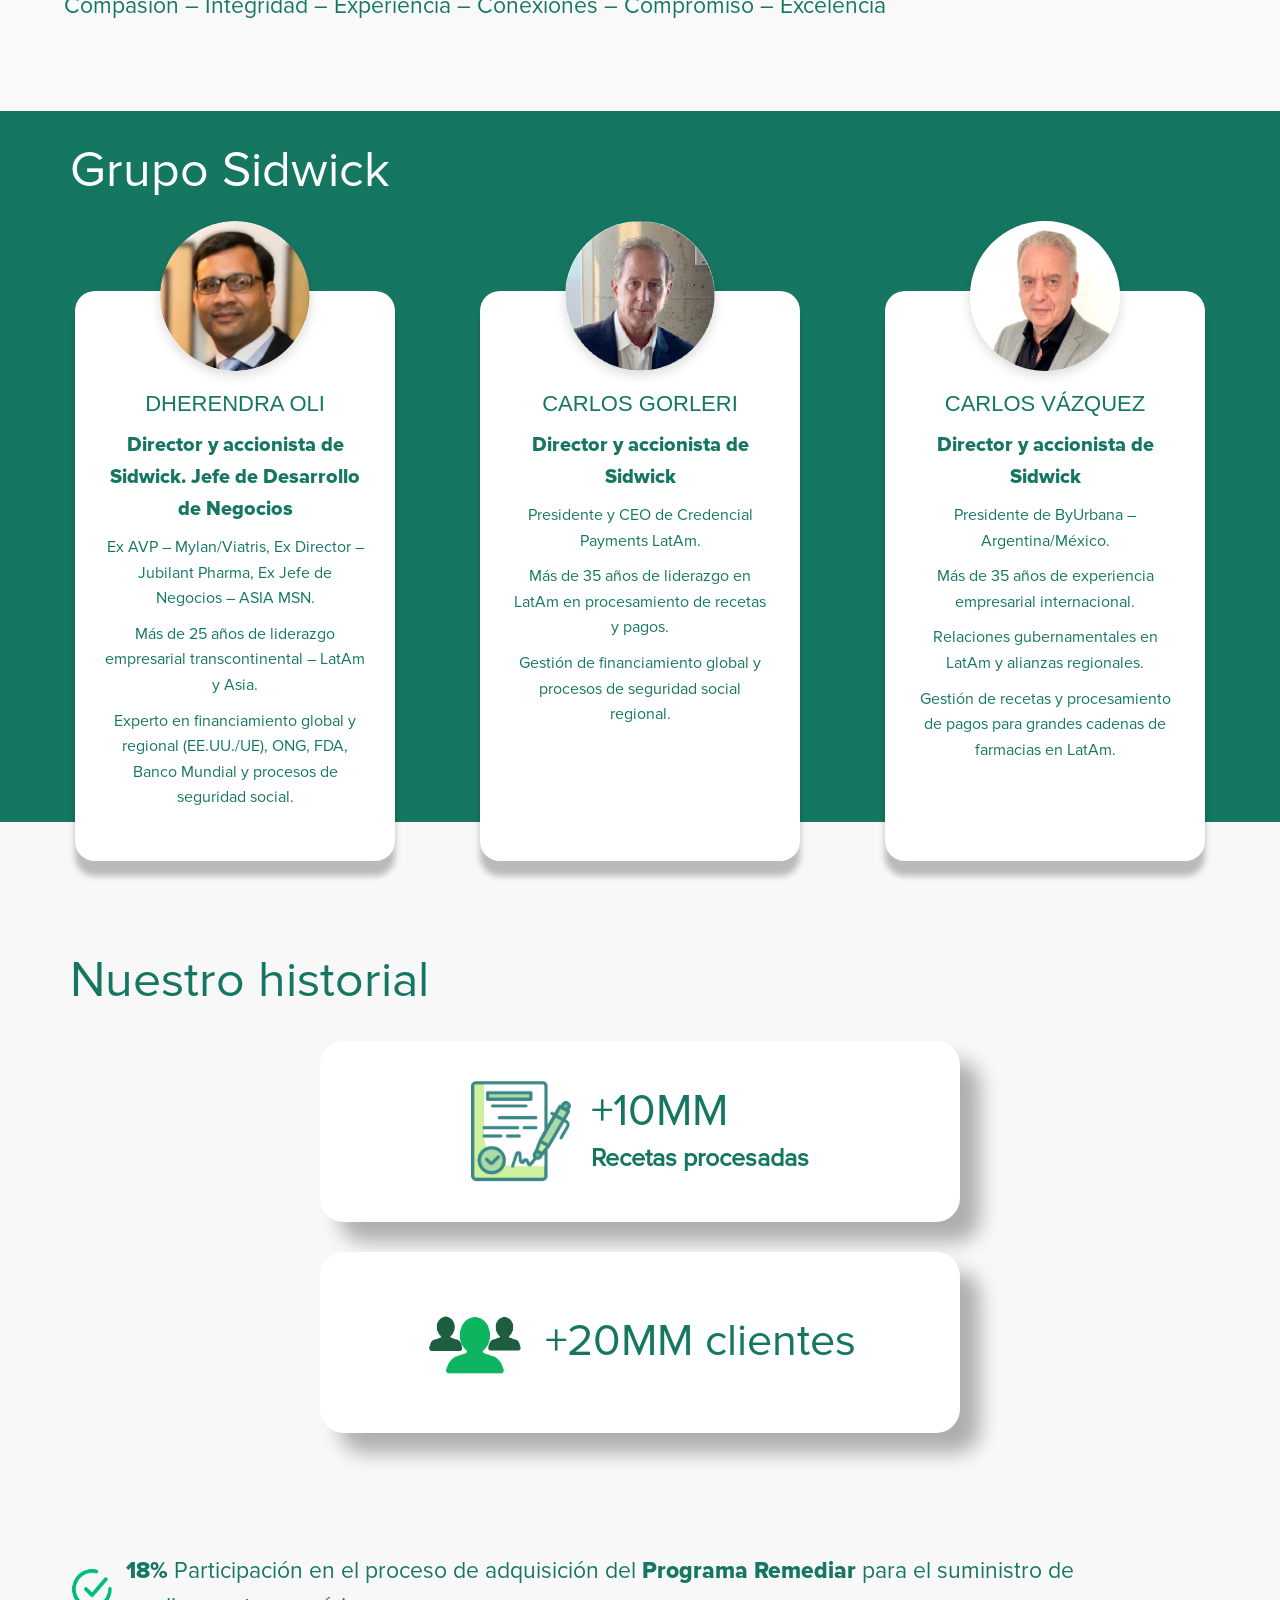
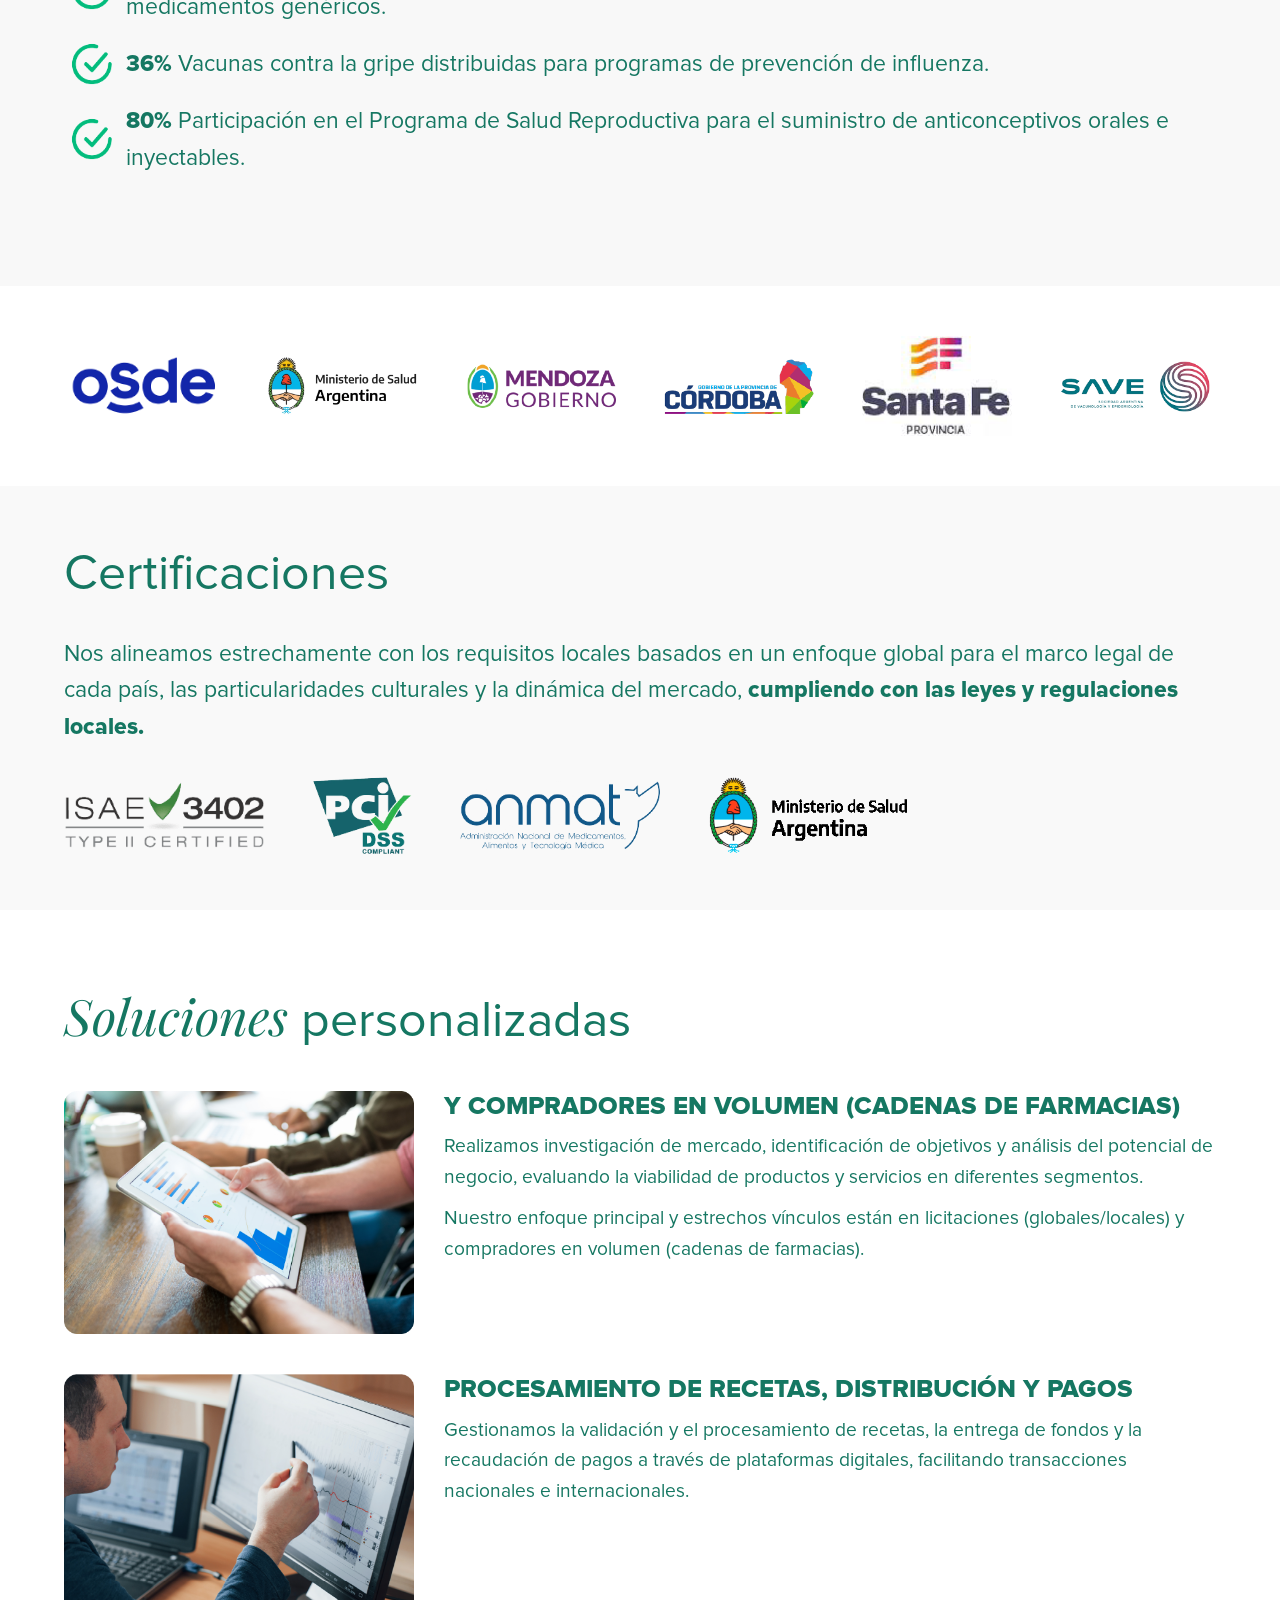
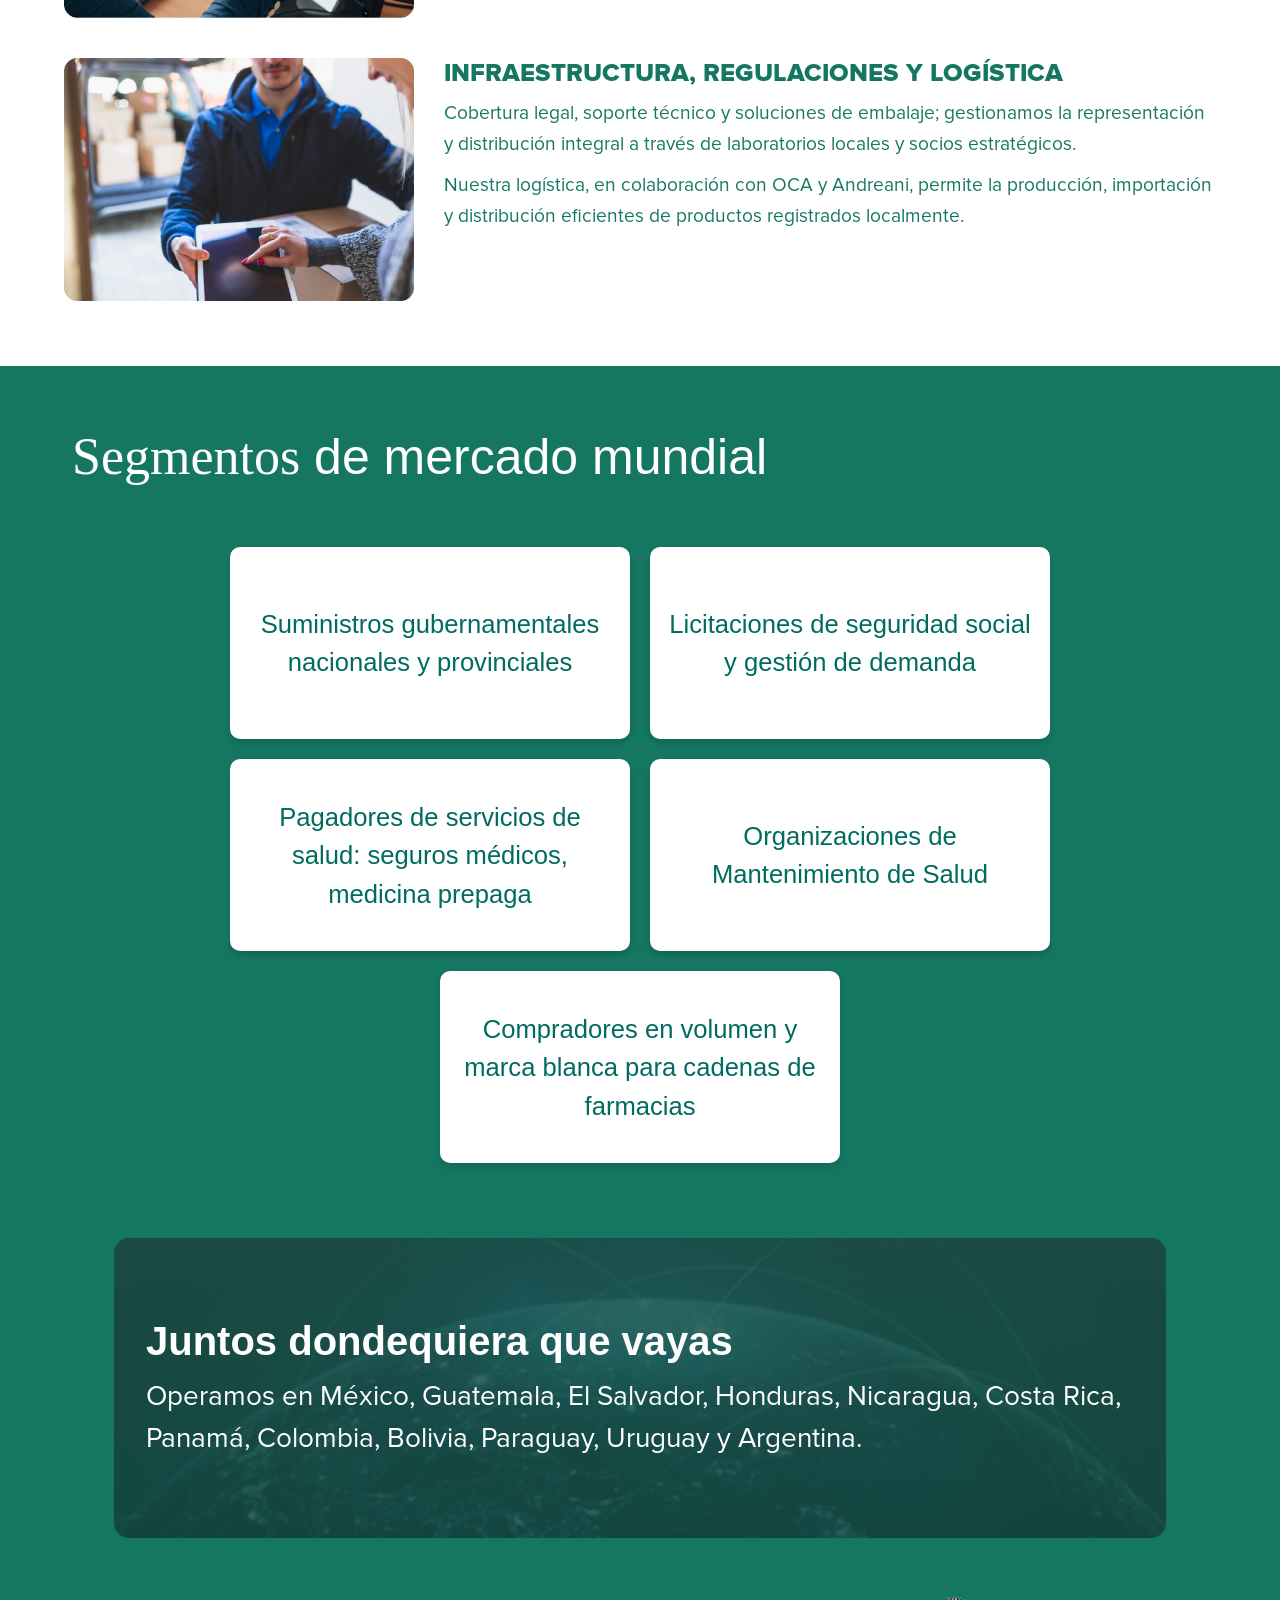
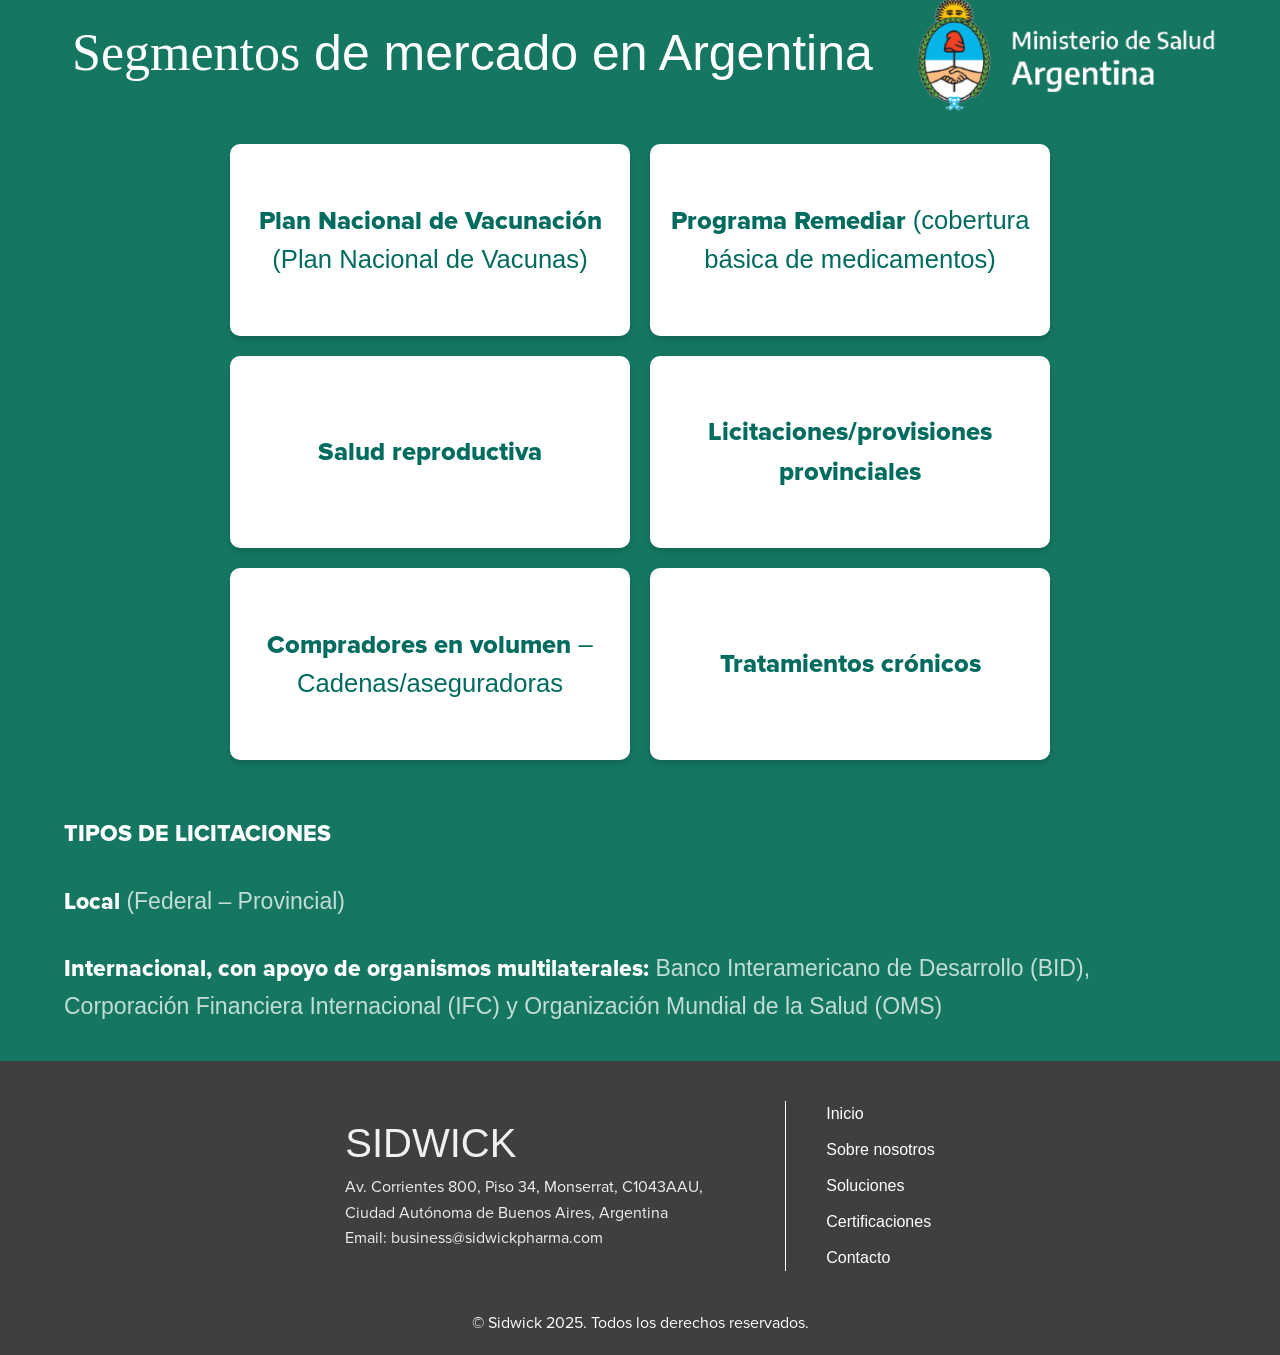
==== commit 4595421b: "ultima versao atualização de textos" ====
--- a/index-es.html
+++ b/index-es.html
@@ -263,7 +263,7 @@
                     <p>
                         Credencial Payments, By Urbana y PoGoMED trabajan de forma colaborativa para mejorar
                         los procesos transaccionales y financieros de Sidwick a través del ecosistema de
-                        Mastercard<span class="icon-mastercard">
+                        Mastercard<span class="icon-flag">
                             <img src="./images/mc_symbol.svg" alt="" aria-hidden="true">
                         </span>, conectando a los actores del sector salud con soluciones de pago y servicios
                         transfronterizos adaptados a las necesidades y demandas del mercado.
--- a/css/about-us.css
+++ b/css/about-us.css
@@ -30,14 +30,14 @@
   border-bottom: 2px solid var(--color-primary);
 }
 
-.icon-mastercard,
-.icon-mastercard img {
+.icon-flag,
+.icon-flag img {
   display: inline-block;
   vertical-align: middle; /* alinha o ícone no meio da linha de texto */
 }
 
-.icon-mastercard img {
-  width: 3em; /* tamanho igual ao font‐size do texto */
+.icon-flag img {
+  width: 5em; /* tamanho igual ao font‐size do texto */
   height: auto;
   margin: 0 0.25em; /* espaço antes e depois do logo */
 }
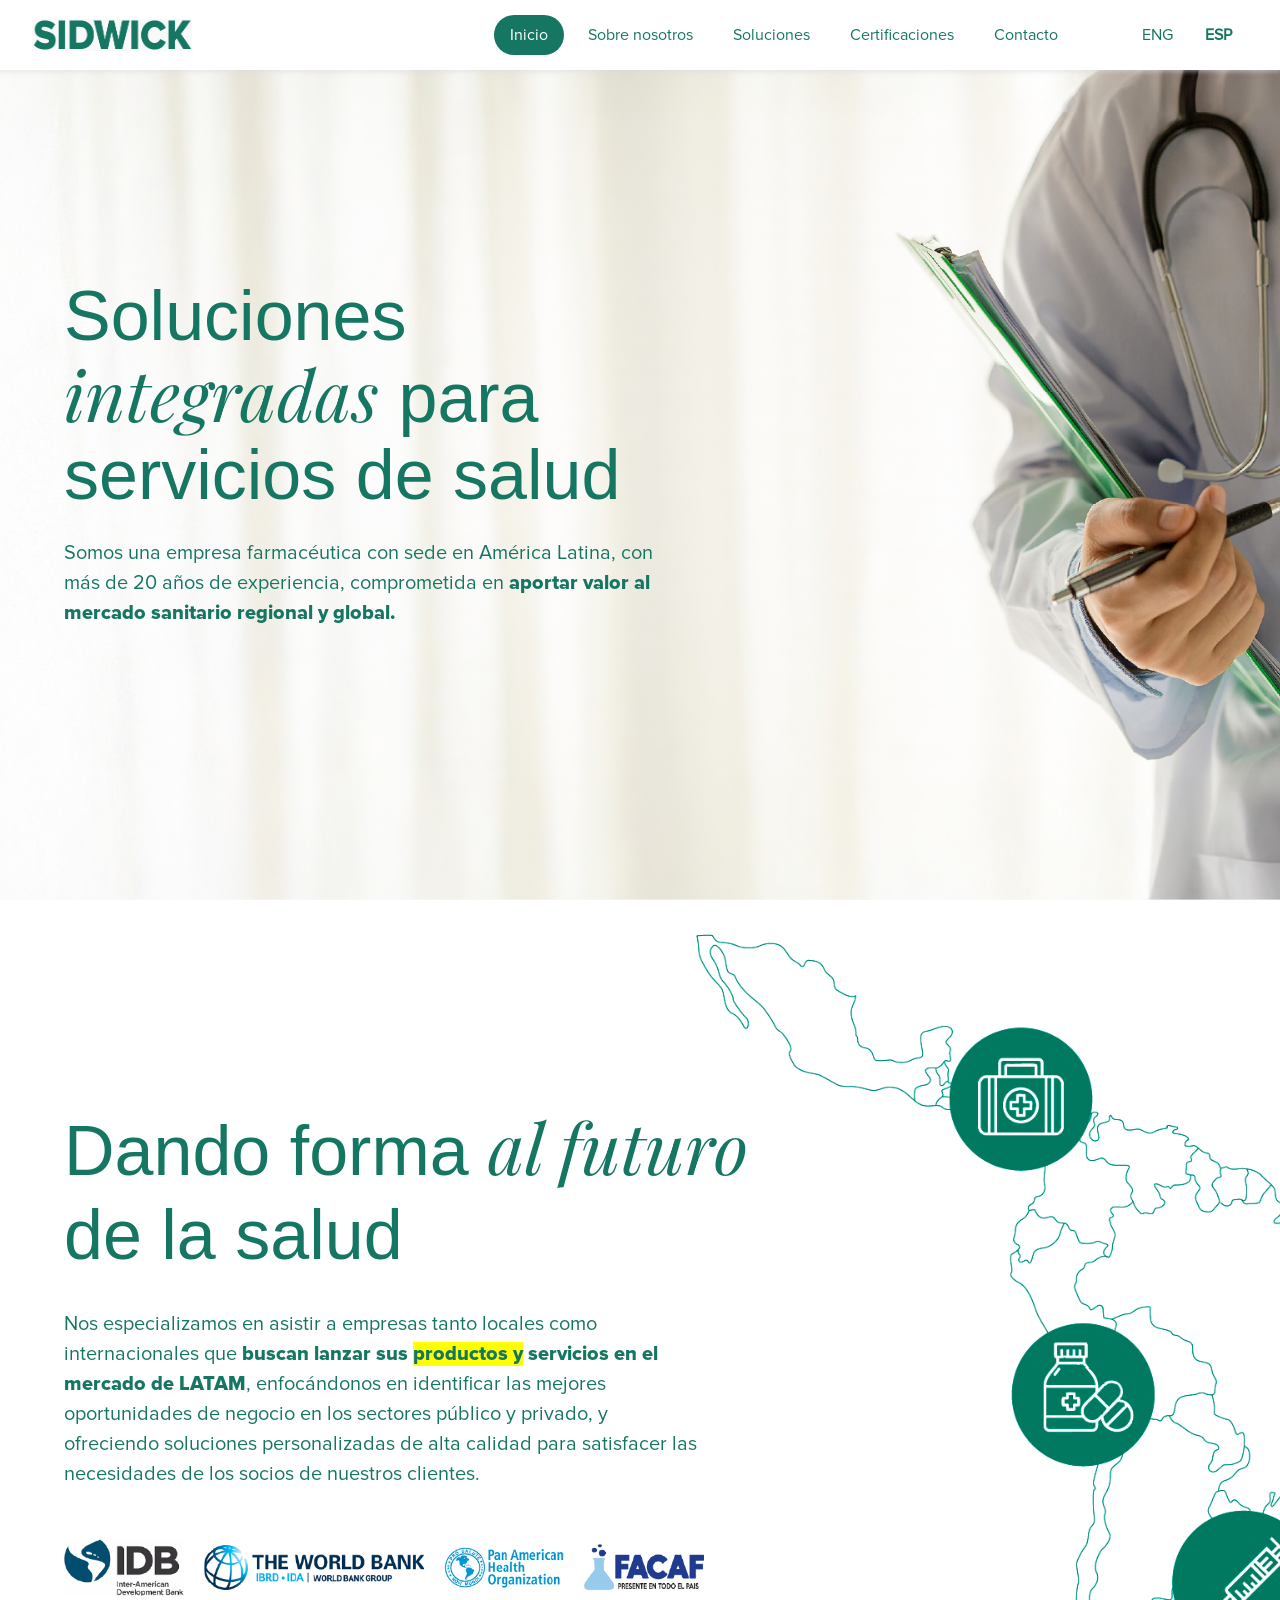
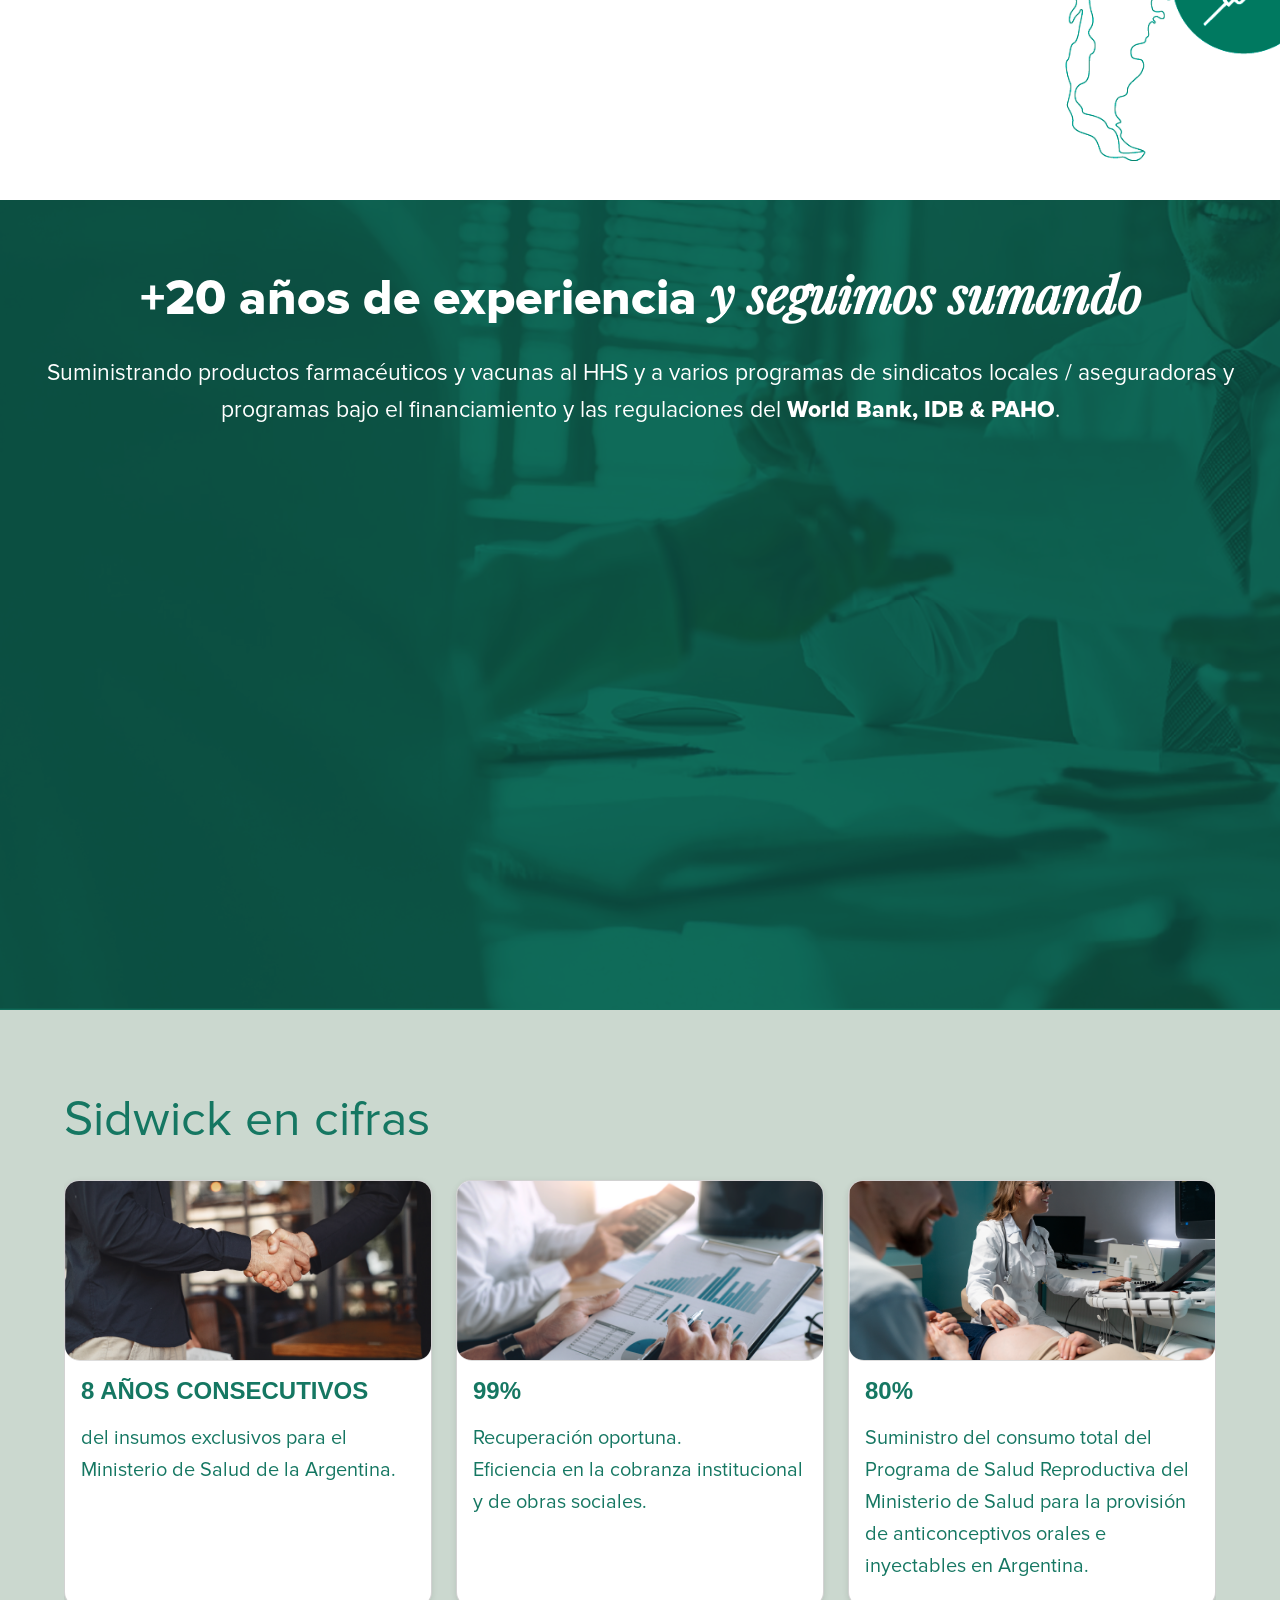
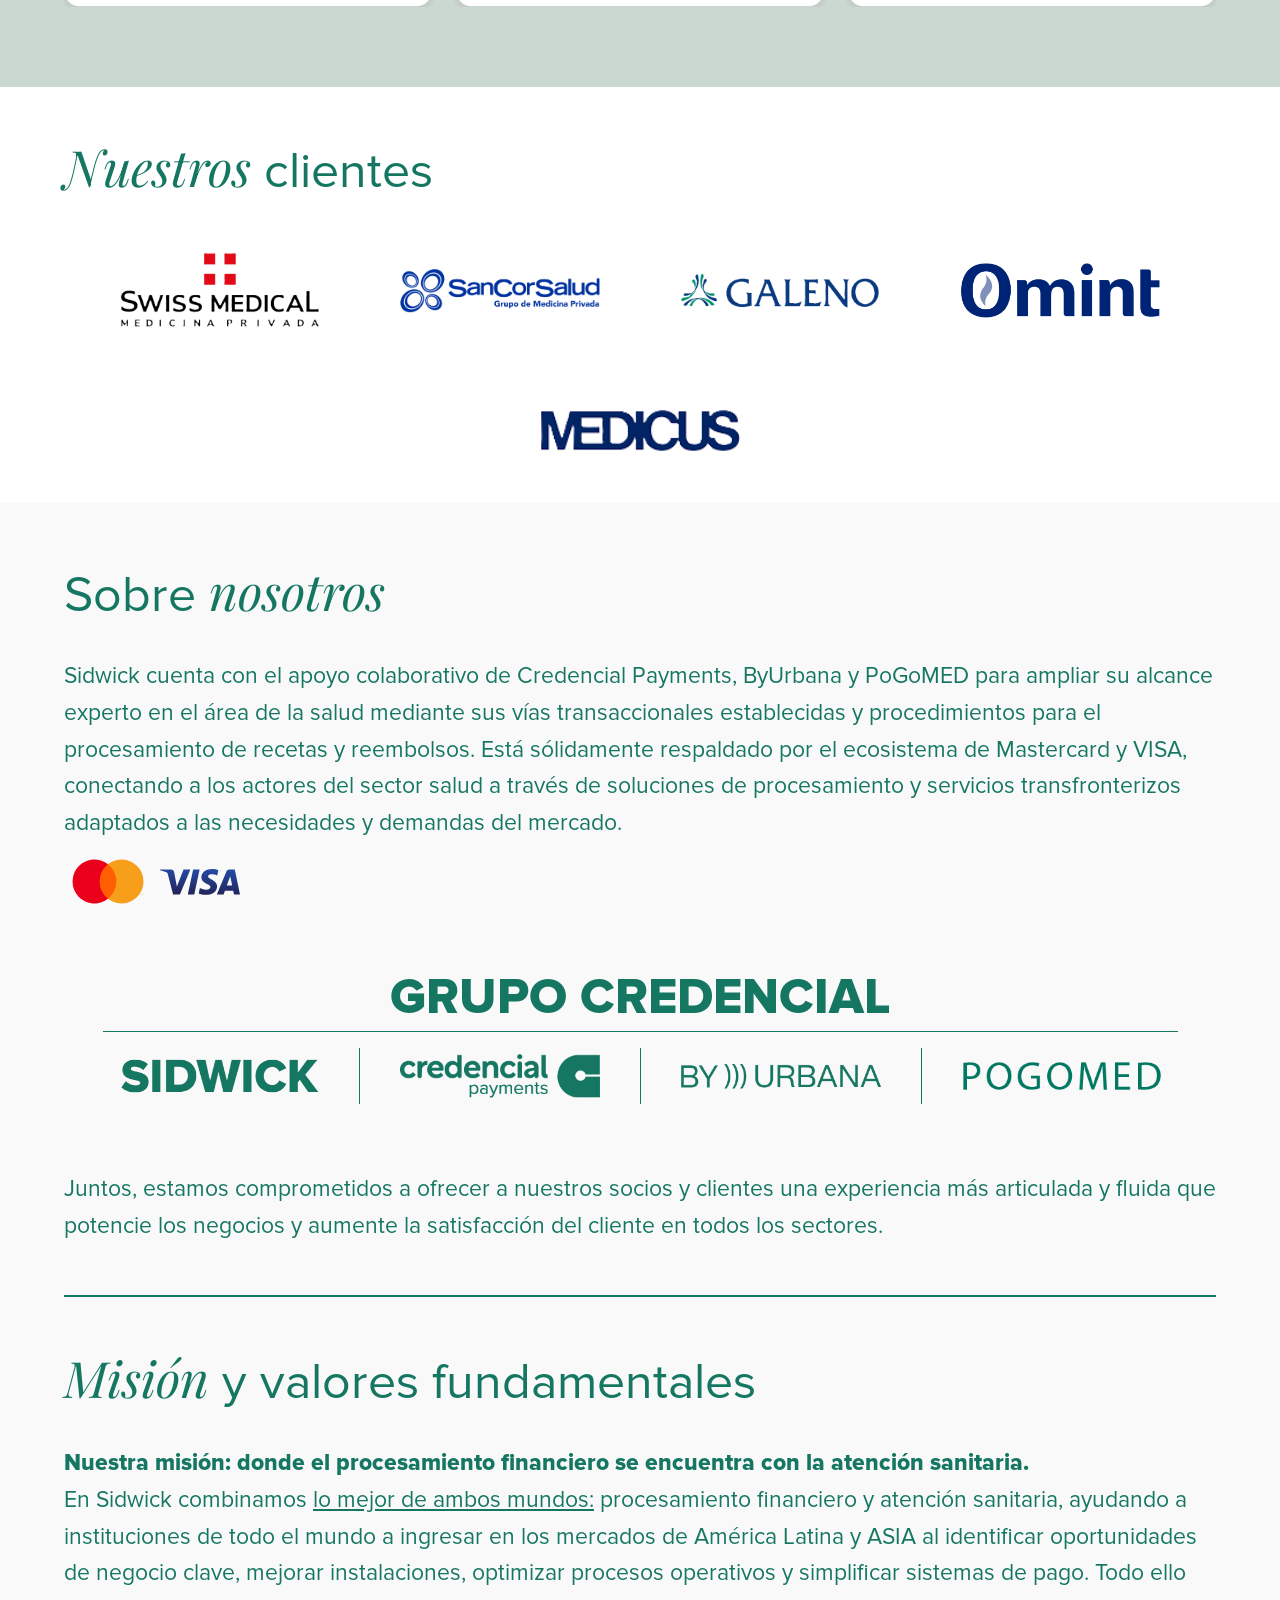
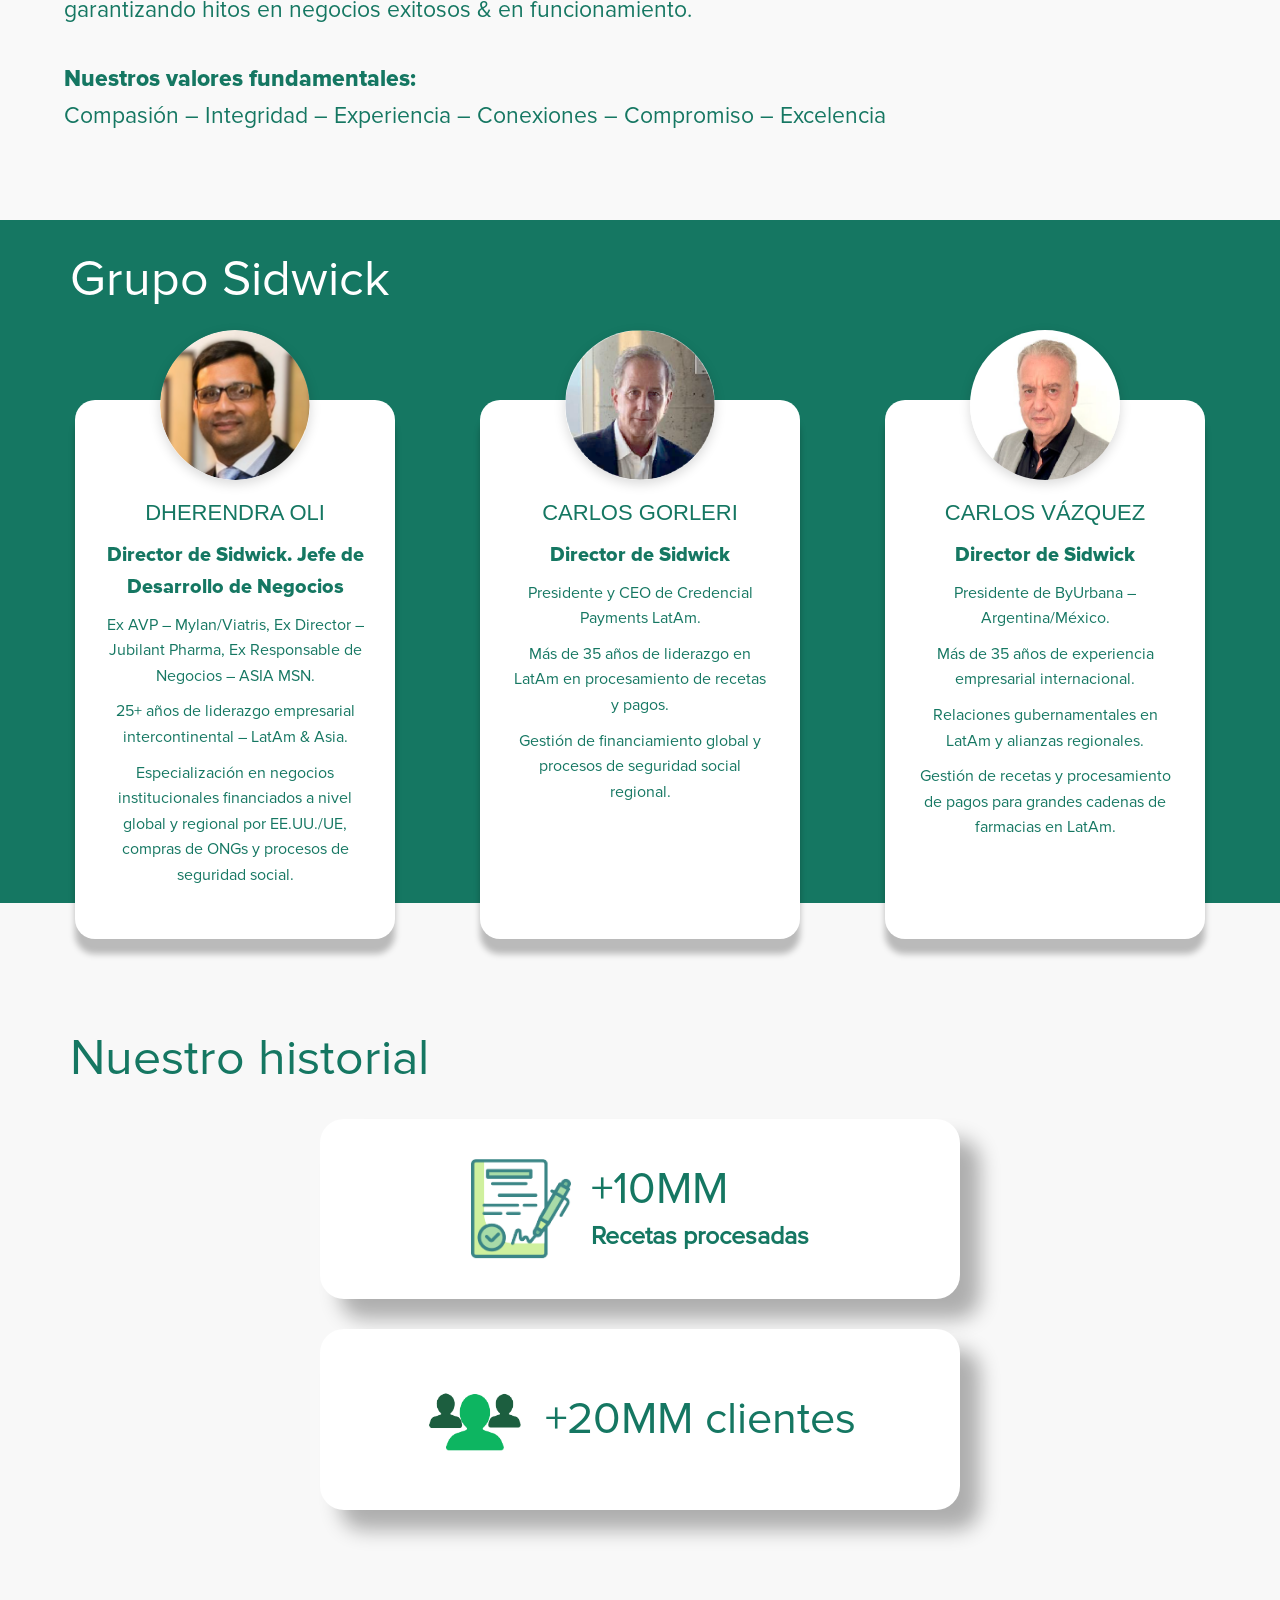
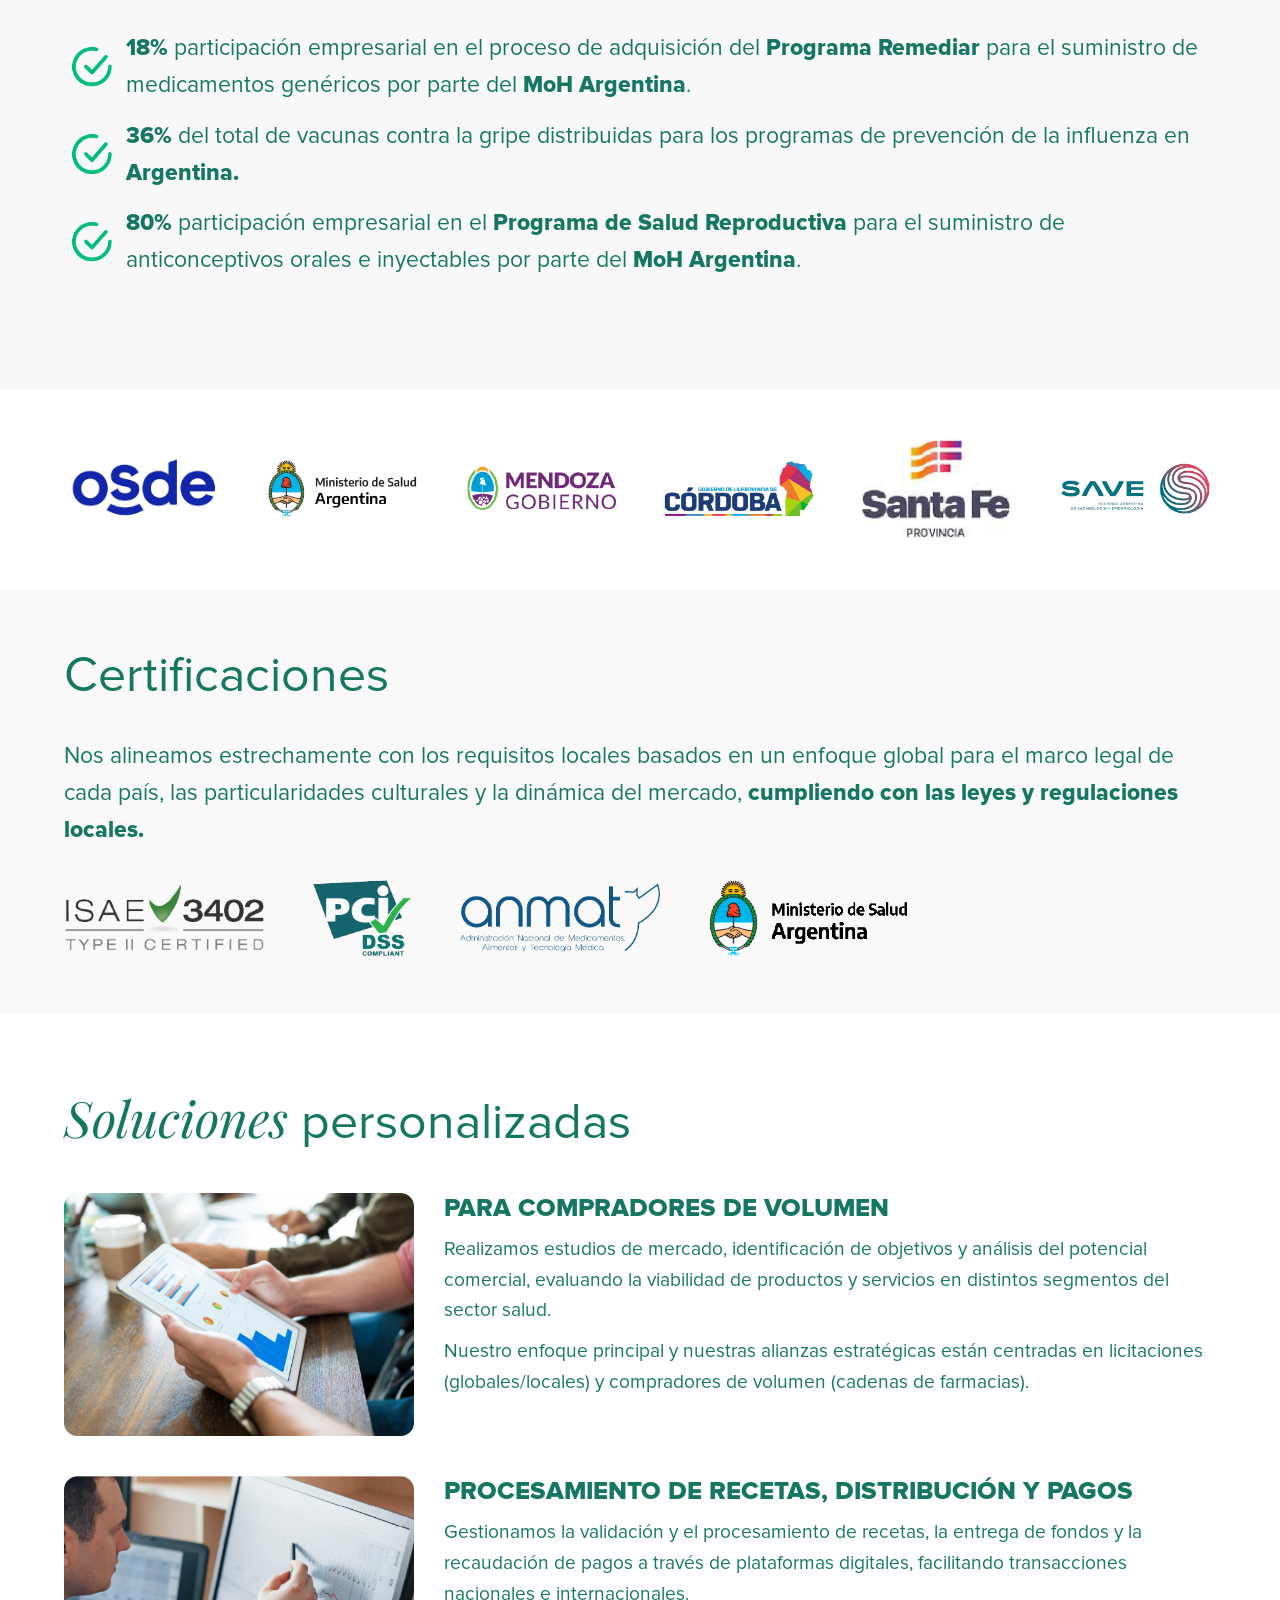
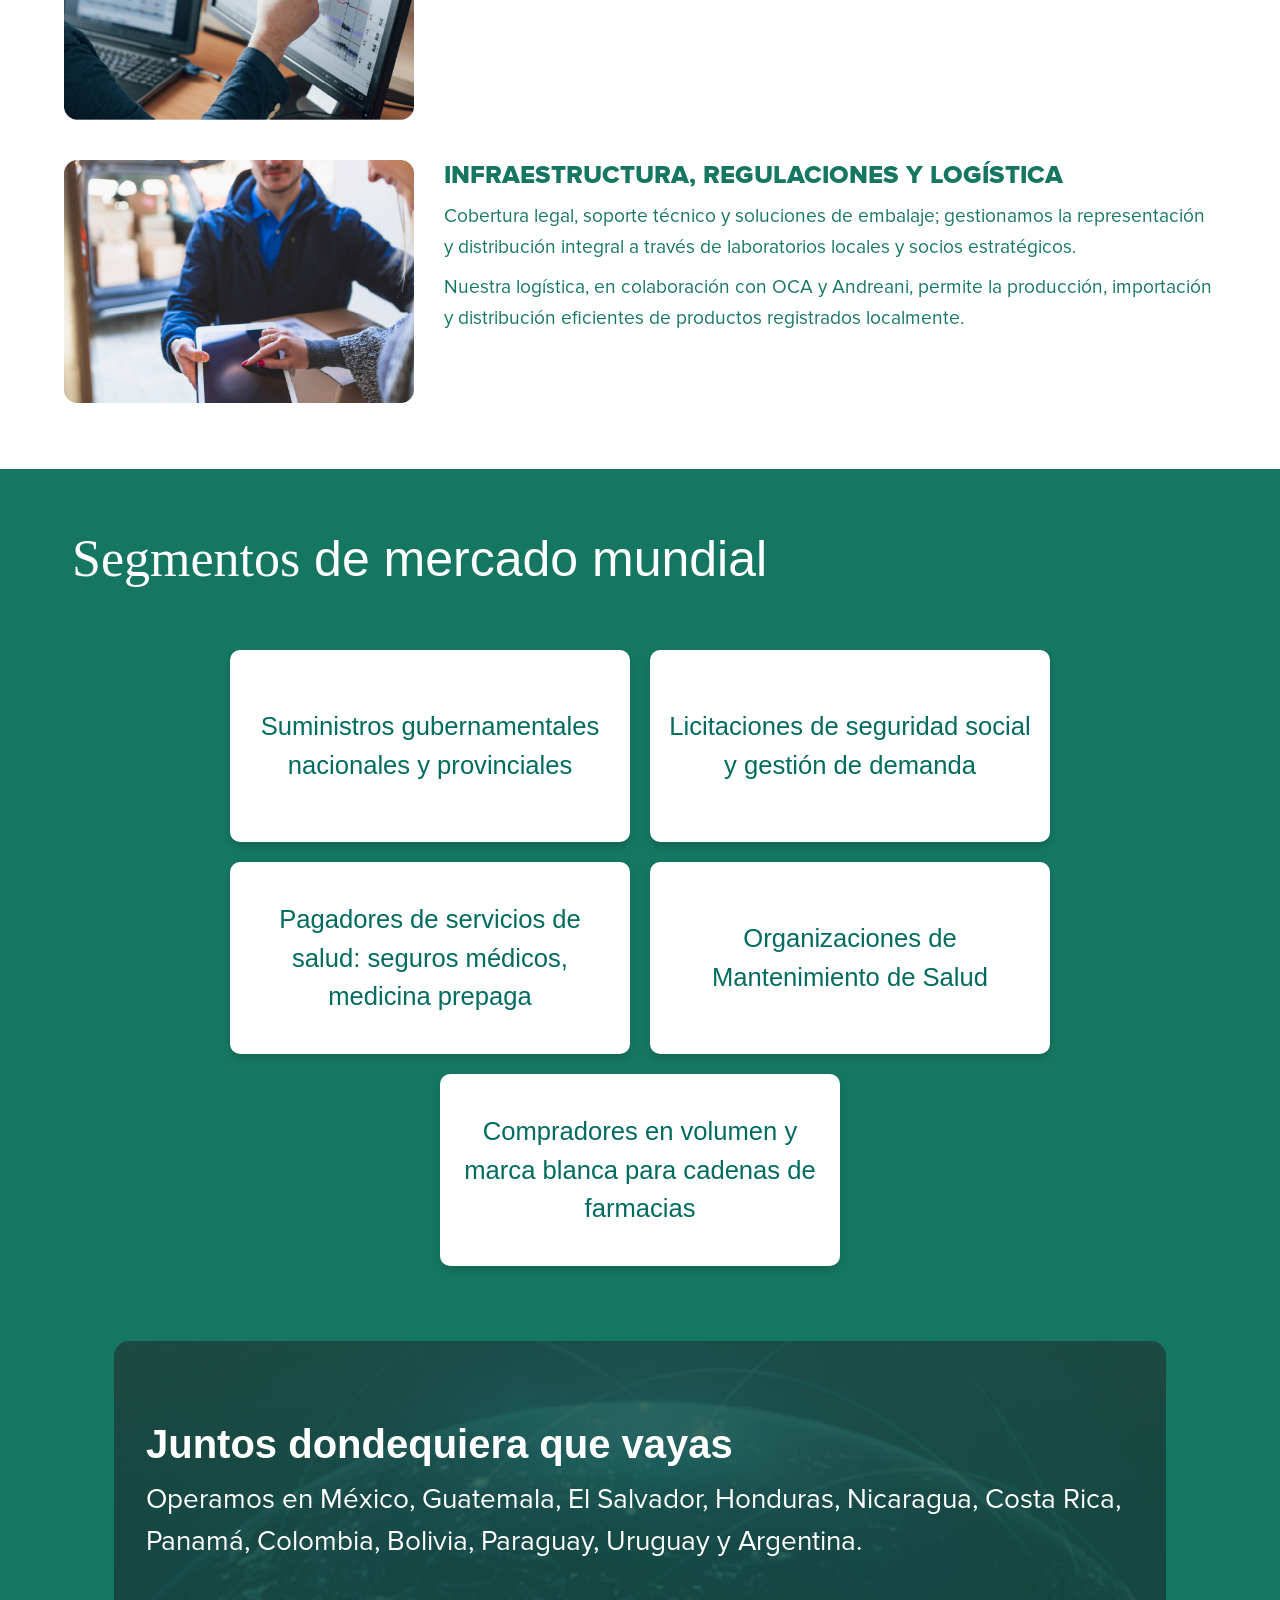
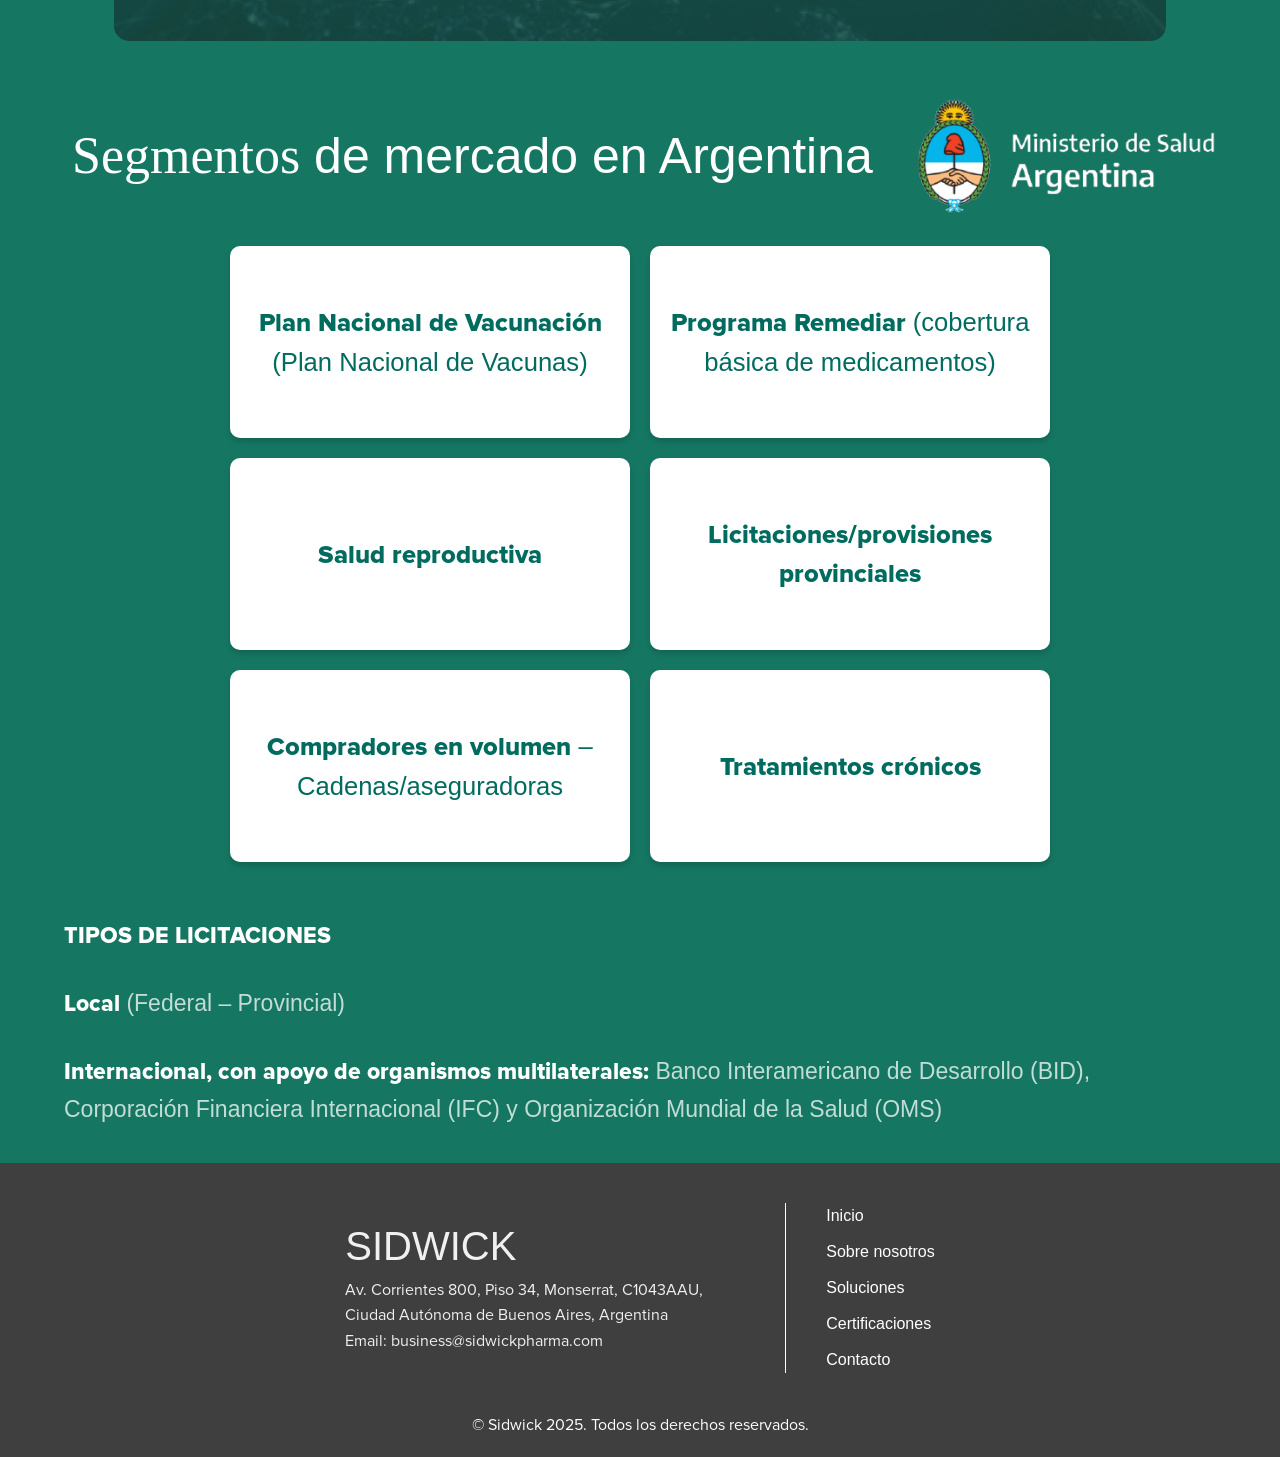
==== commit 51453e3f: "ultimas alterações" ====
--- a/index-es.html
+++ b/index-es.html
@@ -81,12 +81,12 @@
                     <br>
                     <div class="width-p">
                         <p class="highlight">
-                            Nos especializamos en apoyar tanto a empresas locales como internacionales
-                            <span class="negrito">que buscan lanzar sus servicios al mercado latinoamericano</span>,
-                            enfocados
-                            en identificar las mejores oportunidades de negocio en los sectores público y privado,
-                            y en ofrecer soluciones personalizadas de alta calidad para cubrir las necesidades de
-                            nuestros clientes.
+                            Nos especializamos en asistir a empresas tanto locales como internacionales que <span
+                                class="negrito">buscan lanzar sus <span style="background-color: yellow;">productos
+                                    y</span> servicios en el mercado de LATAM</span>,
+                            enfocándonos en identificar las mejores oportunidades de negocio en los sectores público y
+                            privado, y ofreciendo soluciones personalizadas de alta calidad para satisfacer las
+                            necesidades de los socios de nuestros clientes.
                         </p>
                     </div>
                     <div class="icons-home-2">
@@ -108,12 +108,12 @@
                 <div class="overlay-text">
                     <div class="text-content">
                         <h2 class="negrito">
-                            +20 años de experiencia <span class="font-style">y seguimos sumando</span>
+                            +20 años de experiencia<span class="font-style"> y seguimos sumando</span>
                         </h2>
                         <p>
-                            Abasteciendo productos genéricos al HHS y a sindicatos en varios programas
-                            financiados y regulados por el <span class="negrito">Banco Mundial</span> y el <span
-                                class="negrito">BID</span>
+                            Suministrando productos farmacéuticos y vacunas al HHS y a varios programas de sindicatos
+                            locales / aseguradoras y programas bajo el financiamiento y las regulaciones del <span
+                                class="negrito">World Bank, IDB & PAHO</span>.
                         </p>
 
                         <div class="circle-container">
@@ -185,7 +185,7 @@
                                         <div class="flip-back circle circle4">
                                             <div>
                                                 Prestación de nuestros servicios a
-                                                <span style="font-weight: bold;">Asociación Panamericana de la
+                                                <span style="font-weight: bold;">Organización Panamericana de la
                                                     Salud.</span>
                                             </div>
                                         </div>
@@ -221,18 +221,21 @@
                                 <div class="card">
                                     <img src="./images/img4.png" alt="8 años consecutivos">
                                     <h3>8 AÑOS CONSECUTIVOS</h3>
-                                    <p>de suministros exclusivos del 80% al Ministerio de Salud de Argentina</p>
+                                    <p>del insumos exclusivos para el Ministerio de Salud de la Argentina.</p>
                                 </div>
                                 <div class="card">
                                     <img src="./images/img5.png" alt="99%">
                                     <h3>99%</h3>
-                                    <p>Eficiencia de cobro de instituciones y HMOs.</p>
+                                    <p>Recuperación oportuna. <br>Eficiencia en la cobranza institucional y de obras
+                                        sociales.
+                                    </p>
                                 </div>
                                 <div class="card">
                                     <img src="./images/img6.png" alt="80%">
                                     <h3>80%</h3>
-                                    <p>Participación en el Programa de Salud Reproductiva para el suministro de
-                                        anticonceptivos orales e inyectables.</p>
+                                    <p>Suministro del consumo total del Programa de Salud Reproductiva del Ministerio de
+                                        Salud para la provisión de anticonceptivos orales e inyectables en Argentina.
+                                    </p>
                                 </div>
                             </div>
                         </div>
@@ -261,14 +264,21 @@
                 <div class="about-us-header">
                     <h2>Sobre <span class="font-style">nosotros</span></h2>
                     <p>
-                        Credencial Payments, By Urbana y PoGoMED trabajan de forma colaborativa para mejorar
-                        los procesos transaccionales y financieros de Sidwick a través del ecosistema de
-                        Mastercard<span class="icon-flag">
-                            <img src="./images/mc_symbol.svg" alt="" aria-hidden="true">
-                        </span>, conectando a los actores del sector salud con soluciones de pago y servicios
-                        transfronterizos adaptados a las necesidades y demandas del mercado.
+                        Sidwick cuenta con el apoyo colaborativo de Credencial Payments, ByUrbana y PoGoMED para ampliar
+                        su alcance experto en el área de la salud mediante sus vías transaccionales establecidas y
+                        procedimientos para el procesamiento de recetas y reembolsos. Está sólidamente respaldado por el
+                        ecosistema de Mastercard y VISA, conectando a los actores del sector salud a través de
+                        soluciones de procesamiento y servicios transfronterizos adaptados a las necesidades y demandas
+                        del mercado.
                     </p>
-                </div>
+                    <span class="icon-flag">
+                        <img src="./images/mc_symbol.svg" alt="" aria-hidden="true">
+                    </span>
+                    <span class="icon-flag">
+                        <img src="./images/visa_symbol.svg" alt="" aria-hidden="true">
+                    </span>
+                </div>
+
 
                 <section class="about-us-first-section">
                     <h3 class="about-us-title">GRUPO CREDENCIAL</h3>
@@ -285,9 +295,9 @@
 
                 <div class="about-us-text">
                     <p class="line">
-                        Juntos, estamos comprometidos a ofrecer a nuestros clientes una experiencia más articulada y
-                        fluida
-                        que potencie los negocios y mejore la satisfacción del cliente en todos los sectores.
+                        Juntos, estamos comprometidos a ofrecer a nuestros socios y clientes una experiencia más
+                        articulada y fluida que potencie los negocios y aumente la satisfacción del cliente en todos los
+                        sectores.
                     </p>
                 </div>
             </section>
@@ -299,20 +309,21 @@
                     <div style="font-size: 23px;">
                         <p>
                             <span class="negrito">Nuestra misión: donde el procesamiento financiero se encuentra con la
-                                atención sanitaria.</span>
-                            <br>En Sidwick combinamos lo mejor de ambos mundos: procesamiento financiero y atención
-                            sanitaria,
-                            ayudando a instituciones de todo el mundo a ingresar en los mercados de América Latina y
-                            Asia
-                            al identificar oportunidades de negocio clave, mejorar instalaciones, optimizar procesos
-                            operativos
-                            y simplificar sistemas de pago. Todo ello garantizando hitos en negocios exitosos y en
+                                atención sanitaria.</span><br>En Sidwick combinamos <span
+                                style="text-decoration: underline;">lo mejor de ambos mundos:</span> procesamiento
+                            financiero y atención
+                            sanitaria, ayudando a instituciones de todo el mundo a ingresar en los mercados de América
+                            Latina y
+                            ASIA al identificar oportunidades de negocio clave, mejorar instalaciones, optimizar
+                            procesos
+                            operativos y simplificar sistemas de pago. Todo ello garantizando hitos en negocios exitosos
+                            & en
                             funcionamiento.
                         </p>
                     </div>
                     <div style="font-size: 23px;">
                         <p>
-                            <span class="negrito">Nuestros valores fundamentales:</span><br />
+                            <span class="negrito">Nuestros valores fundamentales:</span><br>
                             Compasión – Integridad – Experiencia – Conexiones – Compromiso – Excelencia
                         </p>
                     </div>
@@ -327,19 +338,20 @@
                         <img src="./images/perfil2.png" alt="Dherendra Oli">
                         <h3>DHERENDRA OLI</h3>
                         <p class="negrito" style="font-size:20px;">
-                            Director y accionista de Sidwick. Jefe de Desarrollo de Negocios
-                        </p>
-                        <p>Ex AVP – Mylan/Viatris, Ex Director – Jubilant Pharma, Ex Jefe de Negocios – ASIA MSN.</p>
-                        <p>Más de 25 años de liderazgo empresarial transcontinental – LatAm y Asia.</p>
-                        <p>Experto en financiamiento global y regional (EE.UU./UE), ONG, FDA, Banco Mundial y procesos
-                            de seguridad social.</p>
+                            Director de Sidwick. Jefe de Desarrollo de Negocios
+                        </p>
+                        <p>Ex AVP – Mylan/Viatris, Ex Director – Jubilant Pharma, Ex Responsable de Negocios – ASIA MSN.
+                        </p>
+                        <p>25+ años de liderazgo empresarial intercontinental – LatAm & Asia.</p>
+                        <p>Especialización en negocios institucionales financiados a nivel global y regional por
+                            EE.UU./UE, compras de ONGs y procesos de seguridad social.</p>
                     </div>
 
                     <div class="person">
                         <img src="./images/perfil1.png" alt="Carlos Gorleri">
                         <h3>CARLOS GORLERI</h3>
                         <p class="negrito" style="font-size:20px;">
-                            Director y accionista de Sidwick
+                            Director de Sidwick
                         </p>
                         <p>Presidente y CEO de Credencial Payments LatAm.</p>
                         <p>Más de 35 años de liderazgo en LatAm en procesamiento de recetas y pagos.</p>
@@ -350,7 +362,7 @@
                         <img src="./images/perfil3.png" alt="Carlos Vázquez">
                         <h3>CARLOS VÁZQUEZ</h3>
                         <p class="negrito" style="font-size:20px;">
-                            Director y accionista de Sidwick
+                            Director de Sidwick
                         </p>
                         <p>Presidente de ByUrbana – Argentina/México.</p>
                         <p>Más de 35 años de experiencia empresarial internacional.</p>
@@ -382,22 +394,25 @@
                     <li>
                         <img src="./images/sticky-check.png" alt="icono de check" class="check-icon">
                         <p>
-                            <span class="negrito">18%</span> Participación en el proceso de adquisición del
-                            <span class="negrito">Programa Remediar</span> para el suministro de medicamentos genéricos.
+                            <span class="negrito">18%</span> participación empresarial en el proceso de adquisición del
+                            <span class="negrito">Programa Remediar </span>para el suministro de medicamentos genéricos
+                            por parte del <span class="negrito">MoH Argentina</span>.
                         </p>
                     </li>
                     <li>
                         <img src="./images/sticky-check.png" alt="icono de check" class="check-icon">
                         <p>
-                            <span class="negrito">36%</span> Vacunas contra la gripe distribuidas para programas de
-                            prevención de influenza.
+                            <span class="negrito">36% </span> del total de vacunas contra la gripe distribuidas para los
+                            programas de prevención de la influenza en <span class="negrito">Argentina.</span>
                         </p>
                     </li>
                     <li>
                         <img src="./images/sticky-check.png" alt="icono de check" class="check-icon">
                         <p>
-                            <span class="negrito">80%</span> Participación en el Programa de Salud Reproductiva para el
-                            suministro de anticonceptivos orales e inyectables.
+                            <span class="negrito">80%</span> participación empresarial en el <span
+                                class="negrito">Programa de Salud
+                                Reproductiva </span> para el suministro de anticonceptivos orales e
+                            inyectables por parte del <span class="negrito">MoH Argentina</span>.
                         </p>
                     </li>
                 </ul>
@@ -447,15 +462,15 @@
                 <div class="solution-item">
                     <img src="./images/img-solutions-1.png" alt="mercado">
                     <div class="text-content">
-                        <h3 class="negrito">y compradores en volumen (cadenas de farmacias)</h3>
-                        <p>
-                            Realizamos investigación de mercado, identificación de objetivos y análisis del potencial de
-                            negocio,
-                            evaluando la viabilidad de productos y servicios en diferentes segmentos.
-                        </p>
-                        <p>
-                            Nuestro enfoque principal y estrechos vínculos están en licitaciones (globales/locales) y
-                            compradores en volumen (cadenas de farmacias).
+                        <h3 class="negrito">PARA COMPRADORES DE VOLUMEN</h3>
+                        <p>
+                            Realizamos estudios de mercado, identificación de objetivos y análisis del potencial
+                            comercial, evaluando la viabilidad de productos y servicios en distintos segmentos del
+                            sector salud.
+                        </p>
+                        <p>
+                            Nuestro enfoque principal y nuestras alianzas estratégicas están centradas en licitaciones
+                            (globales/locales) y compradores de volumen (cadenas de farmacias).
                         </p>
                     </div>
                 </div>
--- a/css/about-us.css
+++ b/css/about-us.css
@@ -314,7 +314,10 @@
   font-size: 23px;
   color: var(--color-primary);
   line-height: 1.6;
-}
+  flex-wrap: wrap; /* permite quebrar para baixo se necessário */
+  max-width: 100%; /* evita que o conteúdo ultrapasse */
+}
+
 
 .track-items .check-icon {
   width: 3rem; /* 20px */
@@ -323,9 +326,9 @@
 }
 
 /* Se quiser garantir que nunca haja quebra dentro do número% negrito: */
-.track-items .negrito {
+/* .track-items .negrito {
   white-space: nowrap;
-}
+} */
 
 .soluciones-es h2 {
   font-size: 50px;
